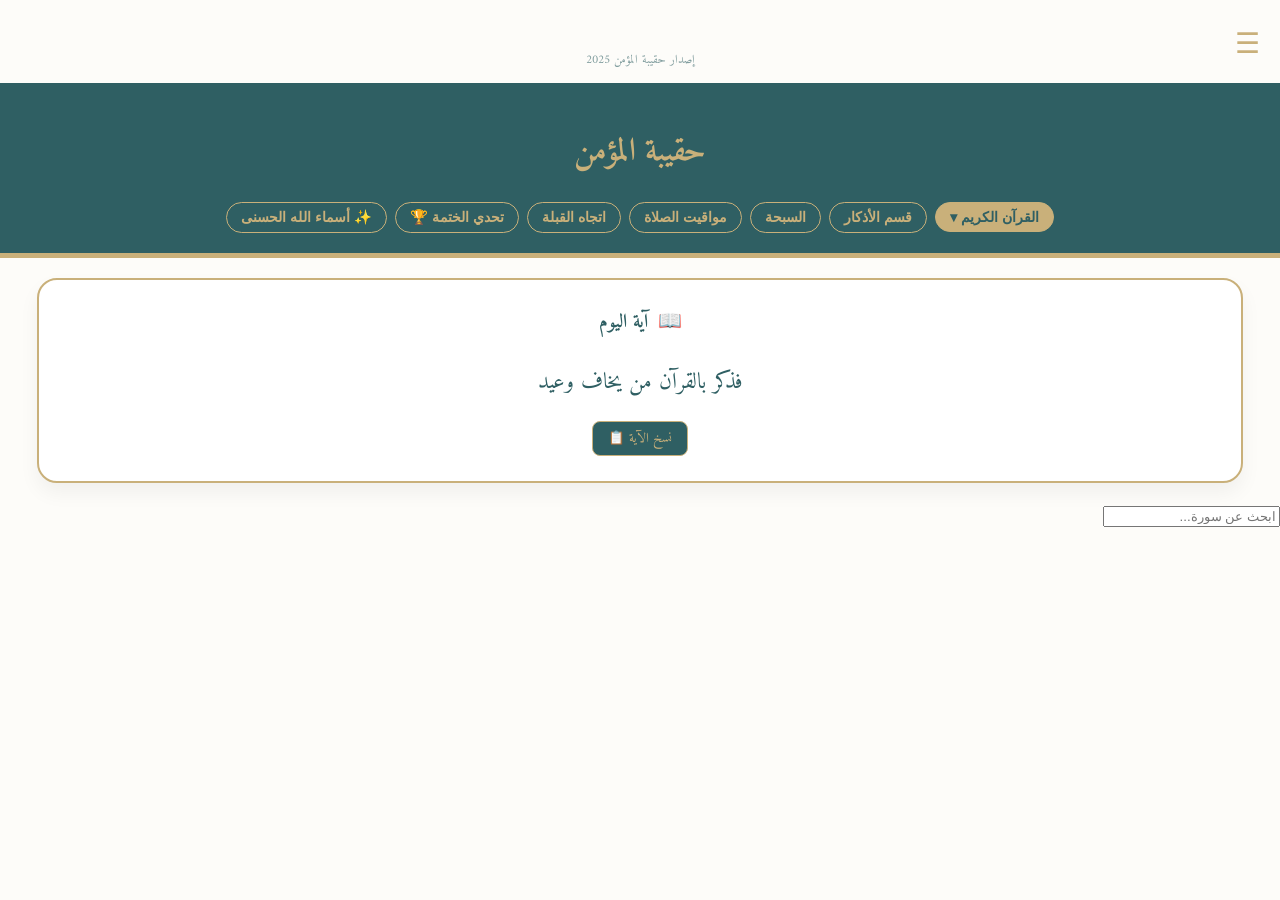
==== index.html @ 62f0eef5 "Update index.html" ====
<!DOCTYPE html>
<html lang="ar" dir="rtl">
<head>
    <meta charset="UTF-8">
    <meta name="viewport" content="width=device-width, initial-scale=1.0">
    <title>حقيبة المؤمن - الإصدار الهيبة</title>
    <link href="https://fonts.googleapis.com/css2?family=Amiri:wght@400;700&display=swap" rel="stylesheet">
    <link rel="stylesheet" href="style.css">
</head>
<body>

<div id="sideMenu" class="side-menu">
    <button class="close-btn" onclick="toggleMenu()">×</button>
    <h3 style="text-align:center;color:var(--gold);">الإعدادات</h3>
    <hr style="border:0.5px solid rgba(201,176,122,0.3);">

    <div class="menu-item">
        <span>الوضع المظلم</span>
        <button id="darkModeBtn" class="menu-tool-btn" onclick="toggleDarkMode()">🌙</button>
    </div>

    <div class="menu-item">
        <span>أصوات التنبيه</span>
        <button id="muteBtn" class="menu-tool-btn" onclick="toggleMute()">🔊</button>
    </div>

    <div class="menu-item">
        <span>حجم الخط</span>
        <div class="font-controls">
            <button class="menu-tool-btn" onclick="changeFontSize(2)">A+</button>
            <button class="menu-tool-btn" onclick="changeFontSize(-2)">A-</button>
        </div>
    <div class="menu-item">
    <span>تحديث الموقع</span>
    <button class="menu-tool-btn" onclick="getQibla()">📍</button>
</div>

<div class="menu-item">
    <span>تنبيهات الأذان</span>
    <button id="notifBtn" class="menu-tool-btn" onclick="requestNotificationPermission()">🔔</button>
</div>

</div>

    </div>

    <p style="font-size:12px;text-align:center;margin-top:50px;opacity:0.6;">
        إصدار حقيبة المؤمن 2025
    </p>
</div>

<header>
    <div class="menu-icon" onclick="toggleMenu()">☰</div>
    <h1>حقيبة المؤمن</h1>
    
    <div class="main-nav">
<div class="quran-menu-wrapper">
    <button id="quranTab" class="active dropbtn" onclick="toggleQuranDropdown(event)">القرآن الكريم ▾</button>
    <div id="quranDropdown" class="dropdown-content">
        <a href="javascript:void(0)" onclick="selectQuranOption('quran')">المصحف كاملاً</a>
        <a href="javascript:void(0)" onclick="selectQuranOption('topics')">الفهرس الموضوعي</a>
    </div>
</div>

        <button id="azkarTab" onclick="switchMainTab('azkar')">قسم الأذكار</button>
        <button id="sebhaTab" onclick="switchMainTab('sebha')">السبحة</button>
        <button id="prayerTab" onclick="switchMainTab('prayer')">مواقيت الصلاة</button>
<button id="qiblaTab" onclick="switchMainTab('qibla')">اتجاه القبلة</button>
<button id="khatmaTab" onclick="switchMainTab('khatma')">تحدي الختمة 🏆</button>
<button id="namesTab" onclick="switchMainTab('names')">✨ أسماء الله الحسنى</button>

    </div>
</header>

<div class="container">

<!-- ================= القرآن ================= -->
<div id="quran-section">
    
    <div id="full-quran-view">
        <div id="daily-content" class="daily-card">
            <div class="daily-header">
                <span class="daily-icon">📖</span>
                <span class="daily-title">آية اليوم</span>
            </div>
            <p id="daily-text" class="daily-text">جاري تحميل الآية...</p>
            <small id="daily-ref" class="daily-ref"></small>
            <button onclick="copyDailyAyah()" class="copy-btn">نسخ الآية 📋</button>
        </div>

        <div class="search-box">
            <input type="text" id="searchInput" placeholder="ابحث عن سورة..." onkeyup="filterSurahs()">
        </div>
        <div class="surah-grid" id="surahList"></div>
    </div>

    <div id="quran-view" style="display:none;">
        <div style="text-align:center;margin:10px;">
            <button class="modern-back-btn" onclick="showMain()">🏠 العودة للقائمة</button>
        </div>

        <div class="player-container modern-style">
            <h2 id="current-surah-title"></h2>

            <div class="reciter-section">
                <select id="reciterSelect" onchange="updateAudioSource()">
                    <option value="afs">🎙️ مشاري العفاسي</option>
                    <option value="minsh">🎙️ محمد صديق المنشاوي</option>
                    <option value="basit">🎙️ عبد الباسط عبد الصمد</option>
                    <option value="husr">🎙️ محمود خليل الحصري</option>
                    <option value="maher">🎙️ ماهر المعيقلي</option>
                    <option value="qtm">🎙️ ناصر القطامي</option>
                    <option value="yasser">🎙️ ياسر الدوسري</option>
                </select>
            </div>

            <div class="modern-player-layout">
                <button id="playBtn" class="play-btn-small" onclick="toggleAudio()">▷</button>
                <div class="progress-wrapper">
                    <span id="currentTime">0:00</span>
                    <input type="range" id="seekSlider" value="0" max="100" oninput="seekAudio()">
                    <span id="durationTime">0:00</span>
                </div>
            </div>

            <audio id="audioPlayer"></audio>
        </div>

        <div class="ayah-text" id="ayahsContainer"></div>
    </div>

    <div id="topics-view" style="display:none; padding:10px;">
        <h3 style="color:var(--gold); text-align:center; margin-bottom:20px; font-size: 1.5rem;">الفهرس الموضوعي الجامع</h3>
        <div class="surah-grid">
            <div class="surah-card" onclick="showTopicSurahs('قصص الأنبياء', [11, 12, 14, 18, 19, 20, 21, 28])">📜 قصص الأنبياء</div>
            <div class="surah-card" onclick="showTopicSurahs('أهوال القيامة', [75, 78, 81, 82, 84, 99, 101])">🌋 أهوال القيامة</div>
            <div class="surah-card" onclick="showTopicSurahs('العبادات والأحكام', [2, 4, 5, 9, 22, 24, 62])">🕋 العبادات والأحكام</div>
            <div class="surah-card" onclick="showTopicSurahs('الرقية والشفاء', [1, 112, 113, 114, 17, 10])">🛡️ الرقية والشفاء</div>
            <div class="surah-card" onclick="showTopicSurahs('الأخلاق والآداب', [31, 49, 103, 104, 107, 68])">❤️ الأخلاق والآداب</div>
            <div class="surah-card" onclick="showTopicSurahs('عظمة الخالق', [13, 16, 27, 30, 35, 41, 55])">🌌 عظمة الخالق</div>
            <div class="surah-card" onclick="showTopicSurahs('الجنة ونعيمها', [55, 56, 76, 88, 39, 43])">🌳 الجنة ونعيمها</div>
            <div class="surah-card" onclick="showTopicSurahs('الصبر والابتلاء', [2, 3, 90, 93, 94, 103])">💎 الصبر والابتلاء</div>
            <div class="surah-card" onclick="showTopicSurahs('التوحيد والعقيدة', [1, 112, 109, 2, 3, 59])">☝️ التوحيد والعقيدة</div>
            <div class="surah-card" onclick="showTopicSurahs('المسبحات', [57, 59, 61, 62, 64])">✨ المسبحات</div>
        </div>
        <button onclick="selectQuranOption('quran')" style="margin: 30px auto; display: block; background:var(--gold); color:var(--dark-teal); border:none; padding:12px 25px; border-radius:12px; cursor:pointer; font-family:'Amiri', serif; font-weight:bold;">العودة للمصحف الكامل</button>
    </div>

</div>

<!-- ================= الأذكار ================= -->
<div id="azkar-section" style="display:none;">
    <div class="azkar-categories" id="azkarCats">
        <div class="category-card" onclick="loadAzkar('morning')">☀️ أذكار الصباح</div>
        <div class="category-card" onclick="loadAzkar('evening')">🌙 أذكار المساء</div>
        <div class="category-card" onclick="loadAzkar('sleep')">🛌 أذكار النوم</div>
        <div class="category-card" onclick="loadAzkar('afterPrayer')">📿 بعد الصلاة</div>
        <div class="category-card" onclick="loadAzkar('generalDuas')">🤲 أدعية نبوية</div>
    </div>

    <div id="azkar-content" style="display:none;">
        <div class="top-controls">
            <button class="modern-back-btn" onclick="backToAzkarCats()">↩ العودة</button>
            <button class="modern-reset-soft" onclick="resetAzkarProgress()">تصفير</button>
        </div>

        <h2 id="azkar-title" style="text-align:center;color:var(--gold);"></h2>
        <div id="azkarList"></div>
    </div>
</div>
<!-- ================= السبحة ================= -->
<div id="sebha-section" style="display:none;">
    <div class="goal-setting">
        الهدف اليومي:
        <input type="number" id="sebhaGoal" value="100" min="1" onchange="updateGoal()">
    </div>

    <div class="progress-container">
        <div id="sebhaBar" class="progress-bar"></div>
    </div>

    <div class="sebha-circle" onclick="incrementSebha()">
        <span id="sebhaCounter">0</span>
        <small id="sebhaStatus">اضغط للتسبيح</small>
    </div>

    <button class="modern-reset-soft" onclick="resetSebha()">تصفير العداد</button>

    <div class="timer-wrapper">
        <span>التصفير التلقائي:</span>
        <div id="countdown-timer" class="modern-timer">00:00:00</div>
    </div>
</div>
<div id="prayer-section" style="display:none; text-align:center;">
    <div class="prayer-hero-card">
        <h3 id="next-prayer-name">جاري تحديد موقعك...</h3>
        <div id="next-prayer-timer" class="big-timer">00:00:00</div>
    </div>

    <div class="prayer-detailed-grid">
        <div class="p-card"><span>الفجر</span><b id="fajr-time">--:--</b></div>
        <div class="p-card"><span>الظهر</span><b id="dhuhr-time">--:--</b></div>
        <div class="p-card"><span>العصر</span><b id="asr-time">--:--</b></div>
        <div class="p-card"><span>المغرب</span><b id="maghrib-time">--:--</b></div>
        <div class="p-card"><span>العشاء</span><b id="isha-time">--:--</b></div>
    </div>
</div>
<div id="qibla-section" style="display:none; text-align:center;">
    <div class="qibla-container">
        <h3>اتجاه القبلة</h3>
        
        <button id="enable-compass-btn" onclick="askCompassPermission()" style="background:var(--gold); color:var(--dark-teal); border:none; padding:10px 20px; border-radius:12px; font-weight:bold; margin-bottom:15px; cursor:pointer; font-family:'Amiri', serif;">
            تشغيل البوصلة الحية 🧭
        </button>

        <div class="compass" style="position: relative;">
            <div class="compass-arrow" id="compass-pointer"></div>
            <div class="kaaba-icon">🕋</div>
        </div>
        <div class="qibla-degrees"><span id="qibla-deg">--</span>°</div>
        <p id="qibla-status" style="margin-top:10px; font-size:14px;">اضغط الزر لتفعيل الحركة</p>
    </div>
</div>
<div id="khatma-section" style="display:none; text-align:center; padding:20px;">
    
    <div class="daily-card shadow-lg" style="background: white; border-radius: 15px; padding: 20px; max-width: 800px; margin: auto; border: 1px solid #eee;">
        <h2 style="color:var(--gold);">🏆 تحدي الختمة (30 يوم)</h2>
        
        <div class="progress-container" style="height: 20px; background:#eee; border-radius:10px; overflow:hidden; margin-top:10px;">
            <div id="totalKhatmaBar" style="background: linear-gradient(90deg, #d4af37, #f1c40f); width: 0%; height:100%; transition: 0.5s;"></div>
        </div>
        <small id="total-percent-text" style="color:var(--dark-teal); font-weight:bold; display:block; margin-top:5px;">التقدم الكلي: 0%</small>

        <hr style="margin:20px 0; opacity: 0.1;">

        <div id="khatma-content-area">
            
            <div id="start-khatma-view" style="display:none;">
                <h3 style="color:var(--dark-teal);">مرحباً بك في تحدي الختمة</h3>
                <p>اضغط أدناه لبدء رحلة الختمة وتسجيل تاريخ اليوم</p>
                <button class="modern-back-btn" style="background:var(--gold); color:white; padding:15px 40px; border-radius:30px; border:none; cursor:pointer; font-weight:bold; margin-top:10px;" onclick="initializeKhatma()">🚀 ابدأ التحدي الآن</button>
            </div>

            <div id="active-khatma-view" style="display:none;">
                <h3 id="daily-task-title" style="color:var(--dark-teal);">ورد اليوم (الجزء 1)</h3>
                <p id="khatma-start-date" style="font-size:0.9rem; color:#666;"></p>
                <div id="khatma-timer" style="background:#fef9e7; color:#d4af37; padding:10px; border-radius:10px; margin:15px 0; font-weight:bold; border:1px solid #f1c40f;">
                    ⏳ متبقي على نهاية اليوم: <span id="time-left">--:--</span>
                </div>
                <button class="modern-back-btn" style="background:var(--dark-teal); color:var(--gold); padding:15px 40px; border-radius:30px; cursor:pointer; border:none;" onclick="startKhatmaReading()">📖 تابع القراءة الآن</button>
                <br>
                <button onclick="resetKhatma()" style="background:none; border:none; color:#e74c3c; cursor:pointer; margin-top:15px; font-size:0.8rem; text-decoration:underline;">إعادة ضبط التحدي</button>
            </div>

            <div id="khatma-reading-area" style="display:none; margin-top:20px;">
                <div class="progress-container" style="height: 8px; background:#ddd; border-radius:4px; margin-bottom:10px;">
                    <div id="juzInnerBar" style="background: var(--dark-teal); width: 0%; height:100%; transition: 0.3s;"></div>
                </div>
                <div id="khatma-ayahs-display" style="background:#f9f9f9; padding:20px; border-radius:15px; font-size:1.6rem; line-height:2.8; text-align:right; border:1px solid #ddd; max-height:450px; overflow-y:auto; direction:rtl;">
                    </div>
                <div style="margin-top:15px;">
                    <button onclick="markFullJuzDone()" style="background:#27ae60; color:white; border:none; padding:10px 20px; border-radius:5px; cursor:pointer;">✅ ختمت الجزء</button>
                    <button onclick="closeKhatmaReading()" style="background:#95a5a6; color:white; border:none; padding:10px 20px; border-radius:5px; margin-right:5px; cursor:pointer;">إغلاق</button>
                </div>
            </div>

        </div>
    </div>
</div>

</div>
<div id="names-section" style="display:none; padding:20px; text-align:center;">
    <div class="section-header">
        <h2 style="color:var(--gold);">✨ أسماء الله الحسنى ✨</h2>
        <p style="color:var(--dark-teal);">وَلِلَّهِ الْأَسْمَاءُ الْحُسْنَىٰ فَادْعُوهُ بِهَا</p>
    </div>
    
    <div id="names-grid" style="display: grid; grid-template-columns: repeat(auto-fill, minmax(100px, 1fr)); gap: 15px; margin-top: 20px;">
        </div>

    <div id="name-details-modal" style="display:none; position:fixed; top:0; left:0; width:100%; height:100%; background:rgba(0,0,0,0.8); z-index:1000; justify-content:center; align-items:center; padding:20px;">
        <div style="background:white; border-radius:20px; padding:30px; max-width:500px; width:100%; position:relative; text-align:right; border:3px solid var(--gold);">
            <button onclick="closeNameDetails()" style="position:absolute; top:10px; left:10px; border:none; background:none; font-size:25px; cursor:pointer;">✖</button>
            <h1 id="modal-name-title" style="color:var(--gold); text-align:center; font-size:3rem; margin-bottom:10px;"></h1>
            <hr>
            <div style="margin-top:20px;">
                <h4 style="color:var(--dark-teal);">📖 المعنى والتفسير:</h4>
                <p id="modal-name-desc" style="line-height:1.6; font-size:1.1rem;"></p>
                <br>
                <h4 style="color:var(--dark-teal);">🔢 عدد المرات في القرآن:</h4>
                <p id="modal-name-count" style="font-weight:bold;"></p>
            </div>
        </div>
    </div>
</div>


</div>

<audio id="notificationSound" src="https://www.soundjay.com/buttons/sounds/button-37a.mp3"></audio>
<script src="script.js"></script>
<audio id="azanSound" src="https://www.islamcan.com/common/makkah.mp3" preload="auto"></audio>

</body>
</html>
---- style.css ----
:root {
    --dark-teal: #2F5F63;
    --gold: #C9B07A;
    --bg: #fdfcf9;
    --black: #000000;
    --success: #28a745;
}

body { font-family: 'Amiri', serif; background: var(--bg); color: var(--dark-teal); margin: 0; direction: rtl; transition: 0.4s; }

/* القائمة الجانبية */
.side-menu { position: fixed; top: 0; left: -320px; width: 260px; height: 100%; background: var(--dark-teal); color: var(--gold); z-index: 2000; transition: all 0.4s ease-in-out; padding: 25px; visibility: hidden; }
.side-menu.open { left: 0; visibility: visible; box-shadow: 5px 0 15px rgba(0,0,0,0.5); }
.menu-icon { position: absolute; right: 20px; top: 22px; font-size: 28px; cursor: pointer; color: var(--gold); z-index: 1001; }
.close-btn { background: none; border: none; color: white; font-size: 35px; cursor: pointer; }
.menu-item { display: flex; justify-content: space-between; align-items: center; margin: 30px 0; }
.menu-tool-btn { background: var(--gold); border: none; padding: 10px 15px; border-radius: 10px; cursor: pointer; font-weight: bold; color: var(--dark-teal); }

/* الهيدر */
header { background: var(--dark-teal); color: var(--gold); padding: 20px 10px; text-align: center; border-bottom: 5px solid var(--gold); }
.main-nav { display: flex; justify-content: center; gap: 8px; margin-top: 15px; }
.main-nav button { background: transparent; border: 1.5px solid var(--gold); color: var(--gold); padding: 6px 14px; border-radius: 20px; cursor: pointer; font-weight: bold; font-size: 0.9rem; }
.main-nav button.active { background: var(--gold); color: var(--dark-teal); }

/* شبكة السور */
.surah-grid, .azkar-categories { 
    display: grid; 
    grid-template-columns: repeat(2, 1fr); 
    gap: 12px; 
    margin-top: 15px; 
    padding: 10px; 
}
.surah-card, .category-card { background: white; padding: 15px 10px; border-right: 4px solid var(--gold); border-radius: 8px; text-align: center; cursor: pointer; font-weight: bold; font-size: 0.95rem; box-shadow: 0 2px 6px rgba(0,0,0,0.05); display: flex; align-items: center; justify-content: center; min-height: 55px; }

/* المشغل الصوتي */
.player-container.modern-style { background: white; padding: 15px 20px; border-radius: 15px; margin: 10px; text-align: center; border: 1px solid rgba(201, 176, 122, 0.2); }
.play-btn-small { width: 55px; height: 55px; border-radius: 50%; background: var(--dark-teal); color: var(--gold); border: 2px solid var(--gold); font-size: 1.4rem; cursor: pointer; }
#reciterSelect { padding: 5px; border-radius: 10px; border: 1px solid var(--gold); background: var(--bg); color: var(--dark-teal); font-family: 'Amiri'; margin-bottom: 10px; width: 100%; }
#seekSlider { width: 100%; accent-color: var(--dark-teal); height: 4px; }

/* الآيات */
.ayah-text { background: white; padding: 25px; border-radius: 12px; font-size: 1.7rem; line-height: 2.3; text-align: center; margin: 10px; border: 1px solid rgba(201, 176, 122, 0.1); }

/* الأذكار */
.zekr-card { background: white; padding: 15px; border-right: 6px solid var(--gold); border-radius: 10px; margin: 10px; cursor: pointer; transition: 0.5s; }
.zekr-card.completed { border-right-color: var(--success) !important; background-color: rgba(40, 167, 69, 0.05) !important; }
.zekr-card.completed .zekr-counter { background-color: var(--success) !important; color: white !important; }
.zekr-text { font-size: 1.4rem; line-height: 2; text-align: center; margin-bottom: 10px; }
.zekr-counter { background: var(--dark-teal); color: var(--gold); padding: 4px 15px; border-radius: 15px; font-size: 0.9rem; }

/* السبحة المحدثة */
.goal-setting { text-align: center; margin: 15px 0; font-weight: bold; }
#sebhaGoal { width: 60px; padding: 5px; border: 1px solid var(--gold); border-radius: 5px; text-align: center; background: white; color: var(--dark-teal); }

.progress-container { width: 80%; background: #eee; height: 10px; border-radius: 10px; margin: 10px auto; overflow: hidden; }
.progress-bar { width: 0%; height: 100%; background: var(--gold); transition: 0.3s; }

.sebha-circle { width: 180px; height: 180px; border-radius: 50%; background: var(--dark-teal); color: var(--gold); display: flex; flex-direction: column; justify-content: center; align-items: center; margin: 20px auto; border: 8px solid var(--gold); cursor: pointer; transition: 0.2s; }
.sebha-circle:active { transform: scale(0.95); }
.sebha-circle.goal-reached { border-color: var(--success); box-shadow: 0 0 20px var(--success); }

.modern-reset-btn { display: block; margin: 10px auto; background: #e74c3c; color: white; border: none; padding: 8px 20px; border-radius: 20px; cursor: pointer; font-weight: bold; }

.modern-timer { font-family: sans-serif; font-weight: bold; color: var(--gold); background: var(--dark-teal); padding: 5px 15px; border-radius: 10px; display: inline-block; }

/* الوضع الداكن */
body.dark-mode { background: var(--black) !important; color: white !important; }
body.dark-mode .surah-card, body.dark-mode .category-card, body.dark-mode .player-container, body.dark-mode .ayah-text, body.dark-mode .zekr-card { background: #111 !important; border-color: var(--gold); color: white !important; }
/* زر العودة */
.modern-back-btn {
    background: transparent;
    color: var(--gold);
    border: 2px solid var(--gold);
    padding: 7px 20px;
    border-radius: 25px;
    font-family: 'Amiri';
    font-weight: bold;
    cursor: pointer;
    transition: 0.3s ease;
}

.modern-back-btn:hover {
    background: var(--gold);
    color: var(--dark-teal);
}

/* زر التصفير */
.modern-reset-soft {
    background: rgba(201,176,122,0.15);
    color: var(--dark-teal);
    border: 1.5px solid var(--gold);
    padding: 7px 20px;
    border-radius: 20px;
    font-family: 'Amiri';
    font-weight: bold;
    cursor: pointer;
    transition: 0.3s ease;
}

.modern-reset-soft:hover {
    background: var(--gold);
    color: var(--dark-teal);
}

/* الوضع الداكن */
body.dark-mode .modern-back-btn,
body.dark-mode .modern-reset-soft {
    color: var(--gold);
    border-color: var(--gold);
}
.modern-back-btn {
    direction: ltr;
    display: inline-flex;
    align-items: center;
    gap: 6px;
}
.prayer-hero-card {
    background: var(--dark-teal);
    color: var(--gold);
    padding: 25px;
    border-radius: 20px;
    margin: 20px 0;
    border: 2px solid var(--gold);
}
.big-timer { font-size: 3rem; font-weight: bold; font-family: sans-serif; }
.prayer-detailed-grid {
    display: grid;
    grid-template-columns: repeat(auto-fit, minmax(110px, 1fr));
    gap: 15px;
}
.p-card {
    background: white;
    padding: 15px;
    border-radius: 12px;
    border-bottom: 4px solid var(--gold);
    box-shadow: 0 4px 6px rgba(0,0,0,0.05);
}
.p-card span { display: block; font-size: 0.85rem; color: #777; font-weight: bold; }
.p-card b { font-size: 1.2rem; color: var(--dark-teal); }

/* دعم الوضع المظلم */
body.dark-mode .p-card { background: #1a1a1a; }
body.dark-mode .p-card b { color: white; }

/* استبدل من سطر 158 إلى آخر الملف بهذا الكود */

.qibla-container {
    background: radial-gradient(circle, var(--dark-teal), #052e2e);
    color: var(--gold);
    padding: 30px 20px;
    border-radius: 20px;
    border: 3px solid var(--gold);
    margin: 20px auto;
    max-width: 320px;
}

.compass {
    position: relative;
    width: 200px;
    height: 200px;
    border: 6px solid var(--gold);
    border-radius: 50%;
    margin: 20px auto;
    background: rgba(255, 255, 255, 0.05);
    display: flex;
    align-items: center;
    justify-content: center;
}

/* هذا هو السهم الذي سيتحرك برمجياً */
.compass-arrow {
    position: absolute;
    top: 50%;
    left: 50%;
    width: 6px;
    height: 85px;
    background: var(--gold);
    /* نقطة الارتكاز: أسفل السهم يكون في مركز الدائرة */
    transform-origin: bottom center; 
    transform: translate(-50%, -100%) rotate(0deg);
    transition: transform 0.2s cubic-bezier(0.1, 0.5, 0.1, 1);
    border-radius: 5px;
    z-index: 5;
}

/* رأس السهم (المثلث) */
.compass-arrow::after {
    content: '';
    position: absolute;
    top: -15px;
    left: -7px;
    border-left: 10px solid transparent;
    border-right: 10px solid transparent;
    border-bottom: 20px solid var(--gold);
}

/* النقطة المركزية في البوصلة */
.compass::after {
    content: '';
    position: absolute;
    width: 12px;
    height: 12px;
    background: var(--gold);
    border-radius: 50%;
    z-index: 6;
}

.kaaba-icon {
    position: absolute;
    top: 5px;
    left: 50%;
    transform: translateX(-50%);
    font-size: 24px;
    z-index: 2;
}

.qibla-degrees {
    font-size: 2rem;
    font-weight: bold;
    margin-top: 10px;
}

/* تأثير النبض لزر التفعيل ليجذب الانتباه */
#enable-compass-btn {
    animation: pulse 2s infinite;
    font-family: 'Amiri', serif;
}

@keyframes pulse {
    0% { transform: scale(1); box-shadow: 0 0 0 0 rgba(201, 176, 122, 0.4); }
    70% { transform: scale(1.05); box-shadow: 0 0 0 10px rgba(201, 176, 122, 0); }
    100% { transform: scale(1); box-shadow: 0 0 0 0 rgba(201, 176, 122, 0); }
}
.daily-card {
    background: white;
    padding: 25px;
    border-radius: 20px;
    margin: 20px auto;
    max-width: 90%;
    border: 2px solid var(--gold);
    box-shadow: 0 10px 20px rgba(0,0,0,0.05);
    text-align: center;
    transition: 0.3s;
}
.daily-header {
    display: flex;
    align-items: center;
    justify-content: center;
    gap: 10px;
    margin-bottom: 15px;
    color: var(--dark-teal);
    font-weight: bold;
    font-size: 1.2rem;
}
.daily-text {
    font-size: 1.4rem;
    line-height: 2;
    color: var(--dark-teal);
    margin-bottom: 15px;
    font-family: 'Amiri', serif;
}
.daily-ref {
    display: block;
    color: var(--gold);
    font-weight: bold;
    margin-bottom: 15px;
}
.copy-btn {
    background: var(--dark-teal);
    color: var(--gold);
    border: 1px solid var(--gold);
    padding: 5px 15px;
    border-radius: 8px;
    cursor: pointer;
    font-family: 'Amiri', serif;
}
/* دعم الوضع المظلم */
body.dark-mode .daily-card {
    background: #1a1a1a;
    border-color: var(--gold);
}
body.dark-mode .daily-text {
    color: #e0e0e0;
}
/* تنسيق زر تنبيهات الأذان */
#notifBtn {
    transition: all 0.3s ease;
    cursor: pointer;
}
#notifBtn.enabled {
    background: var(--gold);
    color: var(--dark-teal);
    box-shadow: 0 0 10px var(--gold);
}
/* تنسيق الزر المنسدل */
.quran-menu-wrapper {
    position: relative;
    display: inline-block;
}

.dropdown-content {
    display: none;
    position: absolute;
    background-color: white;
    min-width: 160px;
    box-shadow: 0px 8px 16px rgba(0,0,0,0.2);
    z-index: 1000;
    border-radius: 12px;
    top: 100%;
    right: 0;
    overflow: hidden;
}

.dropdown-content a {
    color: var(--dark-teal);
    padding: 12px 16px;
    text-decoration: none;
    display: block;
    text-align: right;
    font-size: 14px;
    border-bottom: 1px solid #eee;
    transition: 0.3s;
}

.dropdown-content a:hover {
    background-color: #f9f4e8;
    color: var(--gold);
}

.show-dropdown {
    display: block !important;
}
.modern-back-btn {
    background: var(--gold);
    color: var(--dark-teal);
    border: none;
    padding: 10px 20px;
    border-radius: 20px;
    font-family: 'Amiri', serif;
    font-weight: bold;
    cursor: pointer;
    box-shadow: 0 4px 15px rgba(201, 176, 122, 0.2);
    transition: 0.3s;
}

.modern-back-btn:hover {
    transform: translateY(-2px);
    box-shadow: 0 6px 20px rgba(201, 176, 122, 0.4);
}
/* دعم الوضع المظلم لقسم الختمة */
body.dark-mode .daily-card {
    background-color: #1a1a1a !important; /* لون خلفية الكارد */
    color: #ffffff !important;
}

body.dark-mode #khatma-ayahs-display {
    background-color: #262626 !important; /* لون خلفية منطقة الآيات */
    color: #e0e0e0 !important;
    border-color: var(--gold) !important;
}

body.dark-mode .ayah-mark {
    border-color: #444 !important;
}

body.dark-mode #juz-progress-text, 
body.dark-mode #total-percent-text {
    color: #b0b0b0 !important;
}
body.dark-mode .name-card {
    background-color: #1a1a1a !important;
    border-color: var(--gold) !important;
}
body.dark-mode .name-card h2 {
    color: var(--gold) !important;
}
body.dark-mode #name-details-modal div {
    background-color: #262626 !important;
    color: white !important;
}
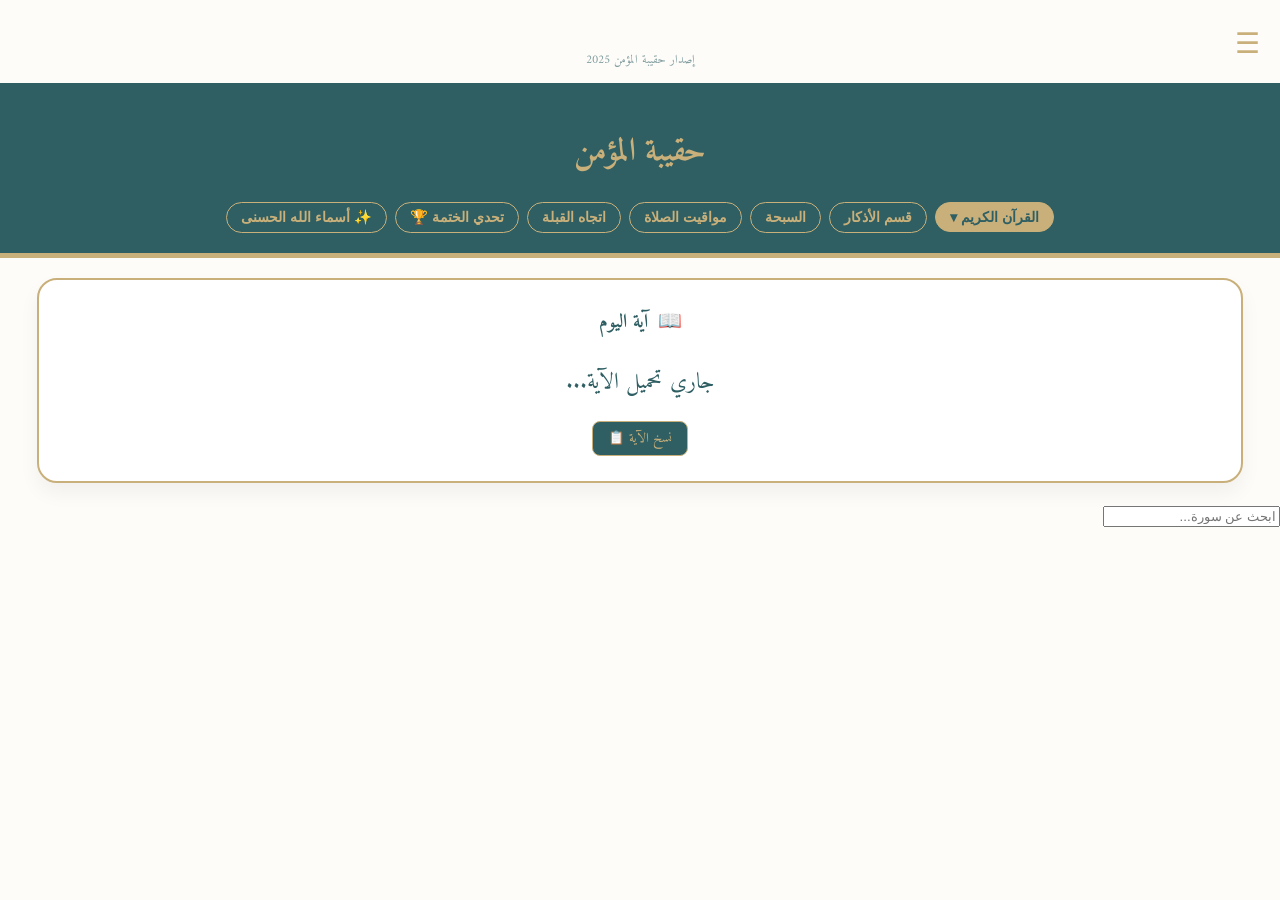
==== commit ad707b3b: "Update index.html" ====
--- a/index.html
+++ b/index.html
@@ -121,7 +121,6 @@
                     <input type="range" id="seekSlider" value="0" max="100" oninput="seekAudio()">
                     <span id="durationTime">0:00</span>
                 </div>
-            </div>
 
             <audio id="audioPlayer"></audio>
         </div>
@@ -146,8 +145,6 @@
         <button onclick="selectQuranOption('quran')" style="margin: 30px auto; display: block; background:var(--gold); color:var(--dark-teal); border:none; padding:12px 25px; border-radius:12px; cursor:pointer; font-family:'Amiri', serif; font-weight:bold;">العودة للمصحف الكامل</button>
     </div>
 
-</div>
-
 <!-- ================= الأذكار ================= -->
 <div id="azkar-section" style="display:none;">
     <div class="azkar-categories" id="azkarCats">
@@ -167,7 +164,6 @@
         <h2 id="azkar-title" style="text-align:center;color:var(--gold);"></h2>
         <div id="azkarList"></div>
     </div>
-</div>
 <!-- ================= السبحة ================= -->
 <div id="sebha-section" style="display:none;">
     <div class="goal-setting">
@@ -203,7 +199,6 @@
         <div class="p-card"><span>العصر</span><b id="asr-time">--:--</b></div>
         <div class="p-card"><span>المغرب</span><b id="maghrib-time">--:--</b></div>
         <div class="p-card"><span>العشاء</span><b id="isha-time">--:--</b></div>
-    </div>
 </div>
 <div id="qibla-section" style="display:none; text-align:center;">
     <div class="qibla-container">
@@ -222,7 +217,6 @@
     </div>
 </div>
 <div id="khatma-section" style="display:none; text-align:center; padding:20px;">
-    
     <div class="daily-card shadow-lg" style="background: white; border-radius: 15px; padding: 20px; max-width: 800px; margin: auto; border: 1px solid #eee;">
         <h2 style="color:var(--gold);">🏆 تحدي الختمة (30 يوم)</h2>
         
@@ -234,7 +228,6 @@
         <hr style="margin:20px 0; opacity: 0.1;">
 
         <div id="khatma-content-area">
-            
             <div id="start-khatma-view" style="display:none;">
                 <h3 style="color:var(--dark-teal);">مرحباً بك في تحدي الختمة</h3>
                 <p>اضغط أدناه لبدء رحلة الختمة وتسجيل تاريخ اليوم</p>
@@ -256,44 +249,34 @@
                 <div class="progress-container" style="height: 8px; background:#ddd; border-radius:4px; margin-bottom:10px;">
                     <div id="juzInnerBar" style="background: var(--dark-teal); width: 0%; height:100%; transition: 0.3s;"></div>
                 </div>
-                <div id="khatma-ayahs-display" style="background:#f9f9f9; padding:20px; border-radius:15px; font-size:1.6rem; line-height:2.8; text-align:right; border:1px solid #ddd; max-height:450px; overflow-y:auto; direction:rtl;">
-                    </div>
+                <div id="khatma-ayahs-display" style="background:#f9f9f9; padding:20px; border-radius:15px; font-size:1.6rem; line-height:2.8; text-align:right; border:1px solid #ddd; max-height:450px; overflow-y:auto; direction:rtl;"></div>
                 <div style="margin-top:15px;">
                     <button onclick="markFullJuzDone()" style="background:#27ae60; color:white; border:none; padding:10px 20px; border-radius:5px; cursor:pointer;">✅ ختمت الجزء</button>
                     <button onclick="closeKhatmaReading()" style="background:#95a5a6; color:white; border:none; padding:10px 20px; border-radius:5px; margin-right:5px; cursor:pointer;">إغلاق</button>
                 </div>
             </div>
-
-        </div>
-    </div>
-</div>
-
-</div>
+        </div>
+    </div>
+</div>
+
 <div id="names-section" style="display:none; padding:20px; text-align:center;">
-    <div class="section-header">
-        <h2 style="color:var(--gold);">✨ أسماء الله الحسنى ✨</h2>
-        <p style="color:var(--dark-teal);">وَلِلَّهِ الْأَسْمَاءُ الْحُسْنَىٰ فَادْعُوهُ بِهَا</p>
-    </div>
+    <h2 style="color:var(--gold);">✨ أسماء الله الحسنى ✨</h2>
+    <div id="names-grid" style="display: grid; grid-template-columns: repeat(auto-fill, minmax(100px, 1fr)); gap: 15px; margin-top: 20px;"></div>
     
-    <div id="names-grid" style="display: grid; grid-template-columns: repeat(auto-fill, minmax(100px, 1fr)); gap: 15px; margin-top: 20px;">
-        </div>
-
     <div id="name-details-modal" style="display:none; position:fixed; top:0; left:0; width:100%; height:100%; background:rgba(0,0,0,0.8); z-index:1000; justify-content:center; align-items:center; padding:20px;">
         <div style="background:white; border-radius:20px; padding:30px; max-width:500px; width:100%; position:relative; text-align:right; border:3px solid var(--gold);">
             <button onclick="closeNameDetails()" style="position:absolute; top:10px; left:10px; border:none; background:none; font-size:25px; cursor:pointer;">✖</button>
             <h1 id="modal-name-title" style="color:var(--gold); text-align:center; font-size:3rem; margin-bottom:10px;"></h1>
             <hr>
-            <div style="margin-top:20px;">
-                <h4 style="color:var(--dark-teal);">📖 المعنى والتفسير:</h4>
-                <p id="modal-name-desc" style="line-height:1.6; font-size:1.1rem;"></p>
-                <br>
-                <h4 style="color:var(--dark-teal);">🔢 عدد المرات في القرآن:</h4>
-                <p id="modal-name-count" style="font-weight:bold;"></p>
-            </div>
-        </div>
-    </div>
-</div>
-
+            <p id="modal-name-desc" style="line-height:1.6; font-size:1.1rem; margin-top:20px;"></p>
+            <p id="modal-name-count" style="font-weight:bold; color:var(--dark-teal); margin-top:10px;"></p>
+        </div>
+    </div>
+</div>
+
+</div> ```
+
+**الآن، عدّل ملف الـ HTML لديك بناءً على هذا الترتيب. إذا انتهيت، أرسل لي ملف الـ `script.js` لنقوم بتنظيفه وفحصه بدقة خطوة بخطوة.** هل قمت بالتعديل؟
 
 </div>
 
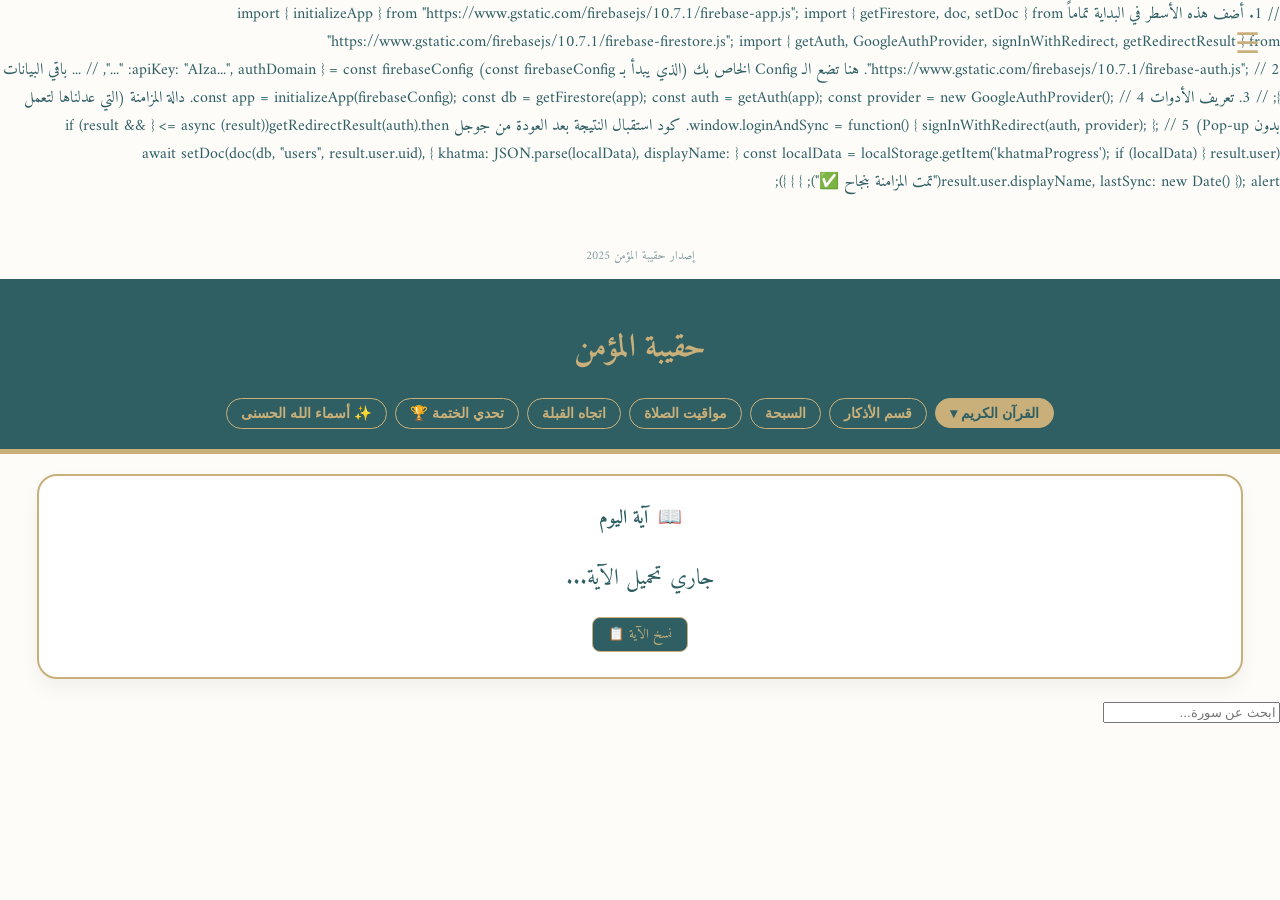
==== commit 3d63a9df: "Update index.html" ====
--- a/index.html
+++ b/index.html
@@ -1,4 +1,43 @@
 <!DOCTYPE html>
+  // 1. أضف هذه الأسطر في البداية تماماً
+  import { initializeApp } from "https://www.gstatic.com/firebasejs/10.7.1/firebase-app.js";
+  import { getFirestore, doc, setDoc } from "https://www.gstatic.com/firebasejs/10.7.1/firebase-firestore.js";
+  import { getAuth, GoogleAuthProvider, signInWithRedirect, getRedirectResult } from "https://www.gstatic.com/firebasejs/10.7.1/firebase-auth.js";
+
+  // 2. هنا تضع الـ Config الخاص بك (الذي يبدأ بـ const firebaseConfig)
+  const firebaseConfig = {
+    apiKey: "AIza...",
+    authDomain: "...",
+    // ... باقي البيانات
+  };
+
+  // 3. تعريف الأدوات
+  const app = initializeApp(firebaseConfig);
+  const db = getFirestore(app);
+  const auth = getAuth(app);
+  const provider = new GoogleAuthProvider();
+
+  // 4. دالة المزامنة (التي عدلناها لتعمل بدون Pop-up)
+  window.loginAndSync = function() {
+      signInWithRedirect(auth, provider);
+  };
+
+  // 5. كود استقبال النتيجة بعد العودة من جوجل
+  getRedirectResult(auth).then(async (result) => {
+      if (result && result.user) {
+          const localData = localStorage.getItem('khatmaProgress');
+          if (localData) {
+              await setDoc(doc(db, "users", result.user.uid), {
+                  khatma: JSON.parse(localData),
+                  displayName: result.user.displayName,
+                  lastSync: new Date()
+              });
+              alert("تمت المزامنة بنجاح ✅");
+          }
+      }
+  });
+</script>
+
 <html lang="ar" dir="rtl">
 <head>
     <meta charset="UTF-8">
@@ -13,6 +52,15 @@
     <button class="close-btn" onclick="toggleMenu()">×</button>
     <h3 style="text-align:center;color:var(--gold);">الإعدادات</h3>
     <hr style="border:0.5px solid rgba(201,176,122,0.3);">
+<div class="menu-item">
+    <span>مزامنة الختمة (سحابي)</span>
+    <button class="menu-tool-btn" onclick="loginAndSync()">☁️</button>
+</div>
+
+<div class="menu-item">
+    <span>إشعارات النظام</span>
+    <button class="menu-tool-btn" onclick="requestNotify()">🔔</button>
+</div>
 
     <div class="menu-item">
         <span>الوضع المظلم</span>
@@ -283,6 +331,56 @@
 <audio id="notificationSound" src="https://www.soundjay.com/buttons/sounds/button-37a.mp3"></audio>
 <script src="script.js"></script>
 <audio id="azanSound" src="https://www.islamcan.com/common/makkah.mp3" preload="auto"></audio>
+<script type="module">
+  import { initializeApp } from "https://www.gstatic.com/firebasejs/10.7.1/firebase-app.js";
+  import { getAuth, GoogleAuthProvider, signInWithPopup } from "https://www.gstatic.com/firebasejs/10.7.1/firebase-auth.js";
+  import { getFirestore, doc, setDoc, getDoc } from "https://www.gstatic.com/firebasejs/10.7.1/firebase-firestore.js";
+
+  // ضع الكود الذي نسخته من الخطوة رقم 1 هنا
+  const firebaseConfig = {
+    apiKey: "YOUR_API_KEY",
+    authDomain: "YOUR_PROJECT.firebaseapp.com",
+    projectId: "YOUR_PROJECT_ID",
+    storageBucket: "YOUR_PROJECT.appspot.com",
+    messagingSenderId: "123456789",
+    appId: "1:123456789:web:abcdef"
+  };
+
+  const app = initializeApp(firebaseConfig);
+  const auth = getAuth(app);
+  const db = getFirestore(app);
+  const provider = new GoogleAuthProvider();
+
+  // دالة تسجيل الدخول والمزامنة
+  window.loginAndSync = async function() {
+    try {
+      const result = await signInWithPopup(auth, provider);
+      const user = result.user;
+      
+      // 1. مزامنة الختمة من الهاتف للسحاب
+      const localData = localStorage.getItem('khatmaProgress');
+      if (localData) {
+          await setDoc(doc(db, "users", user.uid), {
+              khatma: JSON.parse(localData),
+              email: user.email,
+              lastSync: new Date()
+          });
+          alert(`تم المزامنة بنجاح يا ${user.displayName}`);
+      }
+    } catch (error) {
+      alert("حدث خطأ أثناء المزامنة: " + error.message);
+    }
+  };
+
+  // دالة الإشعارات البسيطة
+  window.requestNotify = function() {
+      Notification.requestPermission().then(permission => {
+          if (permission === "granted") {
+              new Notification("حقيبة المؤمن", { body: "تم تفعيل التنبيهات بنجاح ✅" });
+          }
+      });
+  };
+<script type="module">
 
 </body>
 </html>
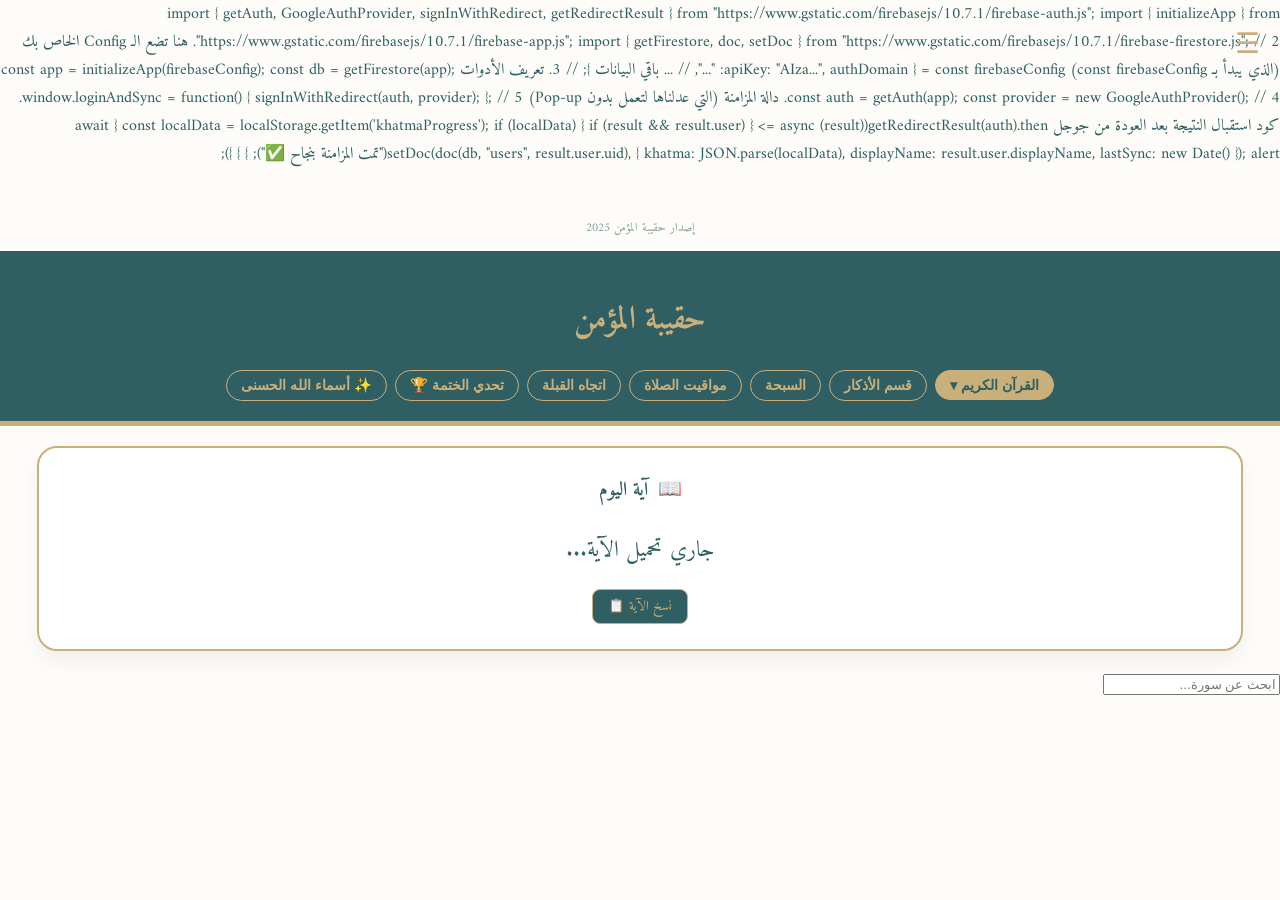
==== commit 0c4918a7: "Update index.html" ====
--- a/index.html
+++ b/index.html
@@ -1,8 +1,7 @@
 <!DOCTYPE html>
-  // 1. أضف هذه الأسطر في البداية تماماً
+import { getAuth, GoogleAuthProvider, signInWithRedirect, getRedirectResult } from "https://www.gstatic.com/firebasejs/10.7.1/firebase-auth.js";
   import { initializeApp } from "https://www.gstatic.com/firebasejs/10.7.1/firebase-app.js";
   import { getFirestore, doc, setDoc } from "https://www.gstatic.com/firebasejs/10.7.1/firebase-firestore.js";
-  import { getAuth, GoogleAuthProvider, signInWithRedirect, getRedirectResult } from "https://www.gstatic.com/firebasejs/10.7.1/firebase-auth.js";
 
   // 2. هنا تضع الـ Config الخاص بك (الذي يبدأ بـ const firebaseConfig)
   const firebaseConfig = {
@@ -380,7 +379,7 @@
           }
       });
   };
-<script type="module">
+<script type="module">ط
 
 </body>
 </html>
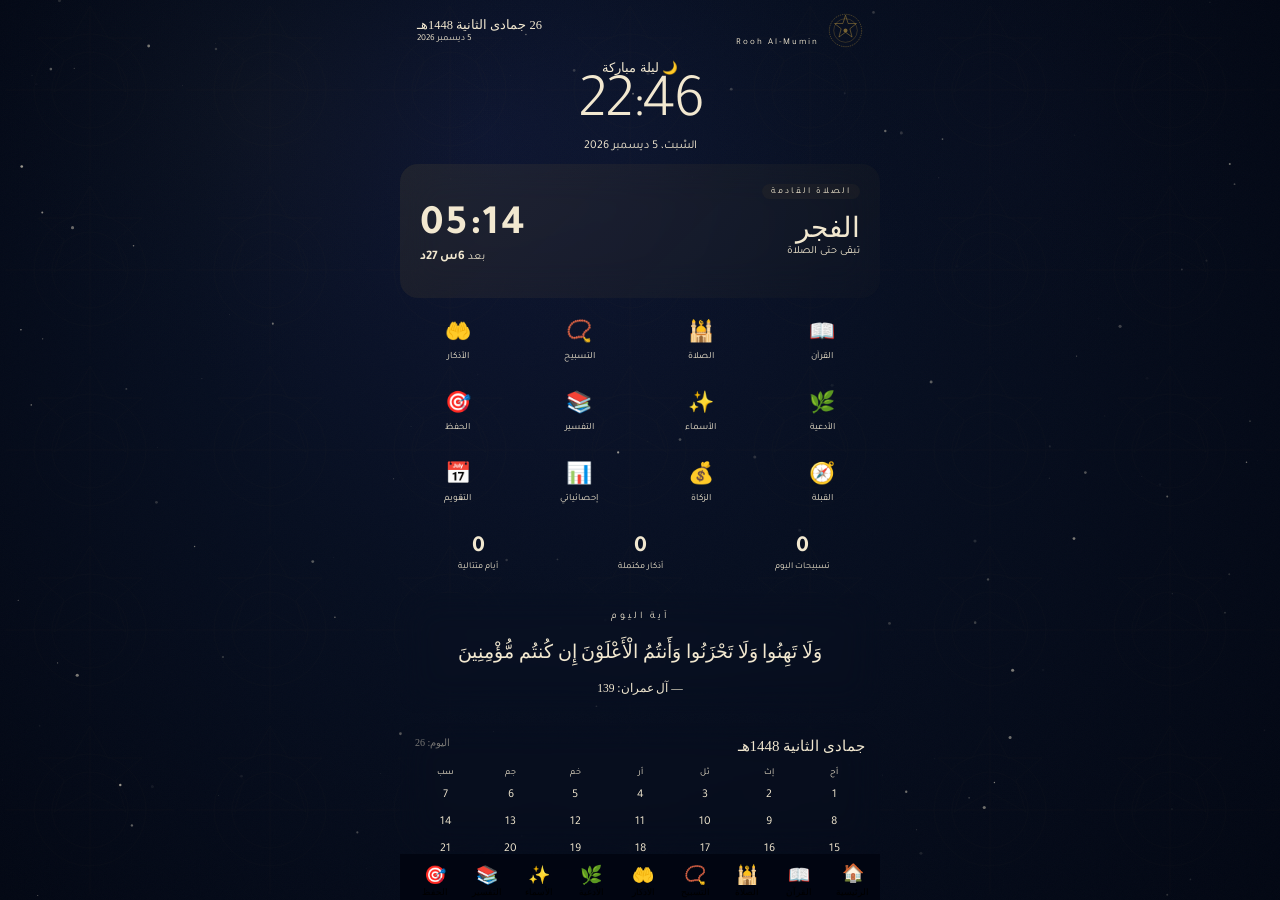
==== commit 027cb15d: "Update index.html" ====
--- a/index.html
+++ b/index.html
@@ -1,385 +1,1391 @@
 <!DOCTYPE html>
-import { getAuth, GoogleAuthProvider, signInWithRedirect, getRedirectResult } from "https://www.gstatic.com/firebasejs/10.7.1/firebase-auth.js";
-  import { initializeApp } from "https://www.gstatic.com/firebasejs/10.7.1/firebase-app.js";
-  import { getFirestore, doc, setDoc } from "https://www.gstatic.com/firebasejs/10.7.1/firebase-firestore.js";
-
-  // 2. هنا تضع الـ Config الخاص بك (الذي يبدأ بـ const firebaseConfig)
-  const firebaseConfig = {
-    apiKey: "AIza...",
-    authDomain: "...",
-    // ... باقي البيانات
-  };
-
-  // 3. تعريف الأدوات
-  const app = initializeApp(firebaseConfig);
-  const db = getFirestore(app);
-  const auth = getAuth(app);
-  const provider = new GoogleAuthProvider();
-
-  // 4. دالة المزامنة (التي عدلناها لتعمل بدون Pop-up)
-  window.loginAndSync = function() {
-      signInWithRedirect(auth, provider);
-  };
-
-  // 5. كود استقبال النتيجة بعد العودة من جوجل
-  getRedirectResult(auth).then(async (result) => {
-      if (result && result.user) {
-          const localData = localStorage.getItem('khatmaProgress');
-          if (localData) {
-              await setDoc(doc(db, "users", result.user.uid), {
-                  khatma: JSON.parse(localData),
-                  displayName: result.user.displayName,
-                  lastSync: new Date()
-              });
-              alert("تمت المزامنة بنجاح ✅");
-          }
-      }
-  });
-</script>
 
 <html lang="ar" dir="rtl">
 <head>
-    <meta charset="UTF-8">
-    <meta name="viewport" content="width=device-width, initial-scale=1.0">
-    <title>حقيبة المؤمن - الإصدار الهيبة</title>
-    <link href="https://fonts.googleapis.com/css2?family=Amiri:wght@400;700&display=swap" rel="stylesheet">
-    <link rel="stylesheet" href="style.css">
+<meta charset="UTF-8">
+<meta name="viewport" content="width=device-width,initial-scale=1,maximum-scale=1,user-scalable=no,viewport-fit=cover">
+<title>روح المؤمن</title>
+<link href="https://fonts.googleapis.com/css2?family=Amiri:ital,wght@0,400;0,700;1,400&family=Tajawal:wght@300;400;500;700;900&display=swap" rel="stylesheet">
+<style>
+:root{
+  --ink:#010510;--card:rgba(5,12,30,.8);--card2:rgba(8,16,36,.9);
+  --gold:#d4a843;--gold-l:#f0c96a;--gold-xl:#fde98a;--gold-d:#9a7530;
+  --cream:#f2e8d0;--dim:rgba(242,232,208,.48);--dim2:rgba(242,232,208,.22);
+  --rose:#c0566a;--teal:#3a9a8c;--green:#5a9a6a;
+  --border:rgba(212,168,67,.14);--border2:rgba(212,168,67,.07);--border3:rgba(212,168,67,.3);
+  --nav-h:72px;
+}
+*{margin:0;padding:0;box-sizing:border-box;-webkit-tap-highlight-color:transparent}
+html,body{height:100%;overflow:hidden;font-family:'Tajawal',sans-serif;background:var(--ink);color:var(--cream);direction:rtl;-webkit-font-smoothing:antialiased}
+#cvs{position:fixed;inset:0;z-index:0;pointer-events:none}
+body::after{content:'';position:fixed;inset:0;z-index:1;pointer-events:none;opacity:.02;
+  background-image:url("data:image/svg+xml,%3Csvg viewBox='0 0 200 200' xmlns='http://www.w3.org/2000/svg'%3E%3Cfilter id='n'%3E%3CfeTurbulence type='fractalNoise' baseFrequency='.85' numOctaves='4' stitchTiles='stitch'/%3E%3C/filter%3E%3Crect width='100%25' height='100%25' filter='url(%23n)'/%3E%3C/svg%3E");background-size:150px}
+.geo{position:fixed;inset:0;z-index:2;pointer-events:none;opacity:.023;
+  background-image:url("data:image/svg+xml,%3Csvg xmlns='http://www.w3.org/2000/svg' width='180' height='180'%3E%3Cg fill='none' stroke='%23d4a843' stroke-width='.7'%3E%3Cpolygon points='90,6 108,38 142,38 116,60 126,92 90,72 54,92 64,60 38,38 72,38'/%3E%3Ccircle cx='90' cy='90' r='56'/%3E%3Ccircle cx='90' cy='90' r='38'/%3E%3Cline x1='90' y1='6' x2='90' y2='174'/%3E%3Cline x1='6' y1='90' x2='174' y2='90'/%3E%3C/g%3E%3C/svg%3E")}
+#app{position:relative;z-index:3;height:100vh;display:flex;flex-direction:column;max-width:480px;margin:0 auto;overflow:hidden}
+
+/* HEADER */
+.hdr{flex-shrink:0;padding:max(env(safe-area-inset-top,0px),13px) 17px 0;display:flex;align-items:center;justify-content:space-between;z-index:20}
+.logo{display:flex;align-items:center;gap:9px}
+.logo-emb{width:35px;height:35px}
+.logo-emb svg{width:100%;height:100%;animation:rotSlow 45s linear infinite;filter:drop-shadow(0 0 7px var(–gold))}
+@keyframes rotSlow{to{transform:rotate(360deg)}}
+.logo-main{font-family:‘Amiri’,serif;font-size:17px;font-weight:700;background:linear-gradient(135deg,var(–gold-xl) 0%,var(–gold) 50%,var(–gold-d) 100%);background-size:200%;-webkit-background-clip:text;-webkit-text-fill-color:transparent;background-clip:text;animation:shim 4s linear infinite}
+@keyframes shim{from{background-position:200%}to{background-position:-200%}}
+.logo-sub{font-size:9px;letter-spacing:2px;color:var(–dim);display:block}
+.hdr-r{text-align:left}
+.hdr-hijri{font-family:‘Amiri’,serif;font-size:12.5px;color:var(–gold);line-height:1.3}
+.hdr-greg{font-size:9px;color:var(–dim2)}
+
+/* MAIN */
+.main{flex:1;overflow:hidden;position:relative;margin-top:8px}
+.sec{position:absolute;inset:0;overflow-y:auto;overflow-x:hidden;padding:0 13px calc(var(–nav-h)+16px);opacity:0;transform:translateY(10px);transition:opacity .3s ease,transform .3s ease;pointer-events:none;-webkit-overflow-scrolling:touch;scrollbar-width:none}
+.sec::-webkit-scrollbar{display:none}
+.sec.on{opacity:1;transform:translateY(0);pointer-events:all}
+
+/* NAV */
+.nav-wrap{flex-shrink:0;padding-bottom:env(safe-area-inset-bottom,0)}
+.nav{height:var(–nav-h);background:rgba(2,6,18,.97);backdrop-filter:blur(30px);border-top:1px solid var(–border);display:flex;align-items:flex-start;padding-top:8px;overflow-x:auto;scrollbar-width:none}
+.nav::-webkit-scrollbar{display:none}
+.ni{display:flex;flex-direction:column;align-items:center;gap:3px;cursor:pointer;padding:4px 11px 3px;border:none;background:none;color:var(–dim2);font-family:‘Tajawal’,sans-serif;flex-shrink:0;transition:color .2s;position:relative;min-width:52px}
+.ni.on{color:var(–gold)}
+.ni-ic{font-size:18px;line-height:1;transition:transform .22s cubic-bezier(.34,1.56,.64,1)}
+.ni.on .ni-ic{transform:translateY(-2px);filter:drop-shadow(0 0 6px var(–gold))}
+.ni-lbl{font-size:9px;white-space:nowrap}
+.ni-bar{position:absolute;bottom:0;left:50%;transform:translateX(-50%);width:0;height:2px;background:linear-gradient(90deg,transparent,var(–gold),transparent);border-radius:2px;transition:width .25s}
+.ni.on .ni-bar{width:26px}
+
+/* CARD */
+.card{background:var(–card);backdrop-filter:blur(18px);border:1px solid var(–border);border-radius:18px;box-shadow:0 8px 30px rgba(0,0,0,.4),inset 0 1px 0 var(–border2);position:relative;overflow:hidden}
+.card::before{content:’’;position:absolute;top:0;left:0;right:0;height:1px;background:linear-gradient(90deg,transparent,rgba(212,168,67,.18),transparent);pointer-events:none}
+.card-glow{background:linear-gradient(135deg,rgba(212,168,67,.09),rgba(212,168,67,.02));border-color:rgba(212,168,67,.22)}
+.card-glow::after{content:’’;position:absolute;top:-50px;right:-50px;width:150px;height:150px;background:radial-gradient(circle,rgba(212,168,67,.09),transparent 70%);pointer-events:none}
+
+.sh{font-family:‘Amiri’,serif;font-size:21px;color:var(–gold-l);text-align:center;margin-bottom:12px;padding-bottom:10px;border-bottom:1px solid var(–border);position:relative}
+.sh::before,.sh::after{content:‘❧’;font-size:12px;color:var(–gold-d);position:absolute;top:50%;transform:translateY(-50%)}
+.sh::before{right:0}.sh::after{left:0}
+@keyframes fup{from{opacity:0;transform:translateY(7px)}to{opacity:1;transform:translateY(0)}}
+.mb10{margin-bottom:10px}.mb12{margin-bottom:12px}
+
+/* ══ HOME ══ */
+#s-home{padding-top:4px}
+.gr-band{text-align:center;margin-bottom:11px}
+.gr-time{font-family:‘Amiri’,serif;font-size:12.5px;color:var(–gold);margin-bottom:-1px}
+.gr-clock{font-size:62px;font-weight:300;line-height:1;letter-spacing:-3px;color:var(–cream);direction:ltr}
+.gr-date{font-size:12px;color:var(–dim);margin-top:2px}
+.np-hero{padding:18px 20px;margin-bottom:10px}
+.np-badge{display:inline-block;font-size:9px;letter-spacing:2px;color:var(–gold-d);border:1px solid var(–border);border-radius:20px;padding:2px 9px;margin-bottom:7px;background:rgba(212,168,67,.04)}
+.np-grid{display:grid;grid-template-columns:1fr 1fr;gap:12px;align-items:center}
+.np-name{font-family:‘Amiri’,serif;font-size:28px;color:var(–gold-l);line-height:1;margin-bottom:3px}
+.np-next{font-size:11px;color:var(–dim)}
+.np-time{font-size:42px;font-weight:700;color:var(–cream);direction:ltr;letter-spacing:2px;line-height:1}
+.np-cd{font-size:11px;color:var(–dim);margin-top:2px}
+.np-cd span{color:var(–gold-l);font-weight:700;font-size:13px}
+.np-bar{height:2px;background:var(–border);border-radius:2px;margin-top:12px;overflow:hidden}
+.np-bar-fill{height:100%;background:linear-gradient(90deg,var(–gold-d),var(–gold-l));width:0;transition:width 1s}
+.qtiles{display:grid;grid-template-columns:repeat(4,1fr);gap:6px;margin-bottom:10px}
+.qt{display:flex;flex-direction:column;align-items:center;gap:4px;padding:11px 4px;background:var(–card2);border:1px solid var(–border);border-radius:14px;cursor:pointer;transition:all .18s;font-size:9.5px;color:var(–dim)}
+.qt:active{transform:scale(.91);border-color:var(–border3);color:var(–gold)}
+.qt-ic{font-size:21px}
+.vc{padding:18px 20px;text-align:center;margin-bottom:10px}
+.vc-orn{font-size:10px;letter-spacing:3px;color:var(–gold-d);margin-bottom:9px;display:flex;align-items:center;gap:6px;justify-content:center}
+.vc-orn::before,.vc-orn::after{content:’’;flex:1;height:1px;background:linear-gradient(90deg,transparent,var(–border3))}
+.vc-txt{font-family:‘Amiri’,serif;font-size:19px;line-height:2.1;color:var(–cream);margin-bottom:9px}
+.vc-ref{font-size:11.5px;color:var(–gold-d);font-family:‘Amiri’,serif}
+.stats-strip{display:grid;grid-template-columns:repeat(3,1fr);gap:6px;margin-bottom:10px}
+.stat-box{padding:11px 7px;background:var(–card2);border:1px solid var(–border);border-radius:13px;text-align:center}
+.stat-num{font-size:23px;font-weight:700;color:var(–gold-l);line-height:1;direction:ltr}
+.stat-lbl{font-size:9px;color:var(–dim);margin-top:2px}
+
+/* ══ QURAN ══ */
+.qsrch{display:flex;align-items:center;gap:9px;background:var(–card2);border:1px solid var(–border);border-radius:13px;padding:10px 14px;margin-bottom:10px}
+.qsrch input{flex:1;background:none;border:none;outline:none;color:var(–cream);font-family:‘Tajawal’,sans-serif;font-size:15px;direction:rtl}
+.qsrch input::placeholder{color:var(–dim2)}
+.sl{display:flex;flex-direction:column;gap:6px}
+.si{display:flex;align-items:center;gap:11px;padding:12px 13px;background:var(–card2);border:1px solid var(–border);border-radius:13px;cursor:pointer;transition:all .17s;animation:fup .3s ease both}
+.si:active{border-color:var(–border3);background:rgba(212,168,67,.06)}
+.si-badge{width:33px;height:33px;background:linear-gradient(135deg,rgba(212,168,67,.13),rgba(212,168,67,.03));border:1px solid var(–border);border-radius:9px;display:flex;align-items:center;justify-content:center;font-size:11px;font-weight:700;color:var(–gold);flex-shrink:0}
+.si-name{font-family:‘Amiri’,serif;font-size:16px;color:var(–cream)}
+.si-meta{font-size:10px;color:var(–dim)}
+.si-ic{color:var(–dim2);margin-right:auto}
+
+/* FULL READER */
+.full-reader{display:none;position:absolute;inset:0;background:var(–ink);z-index:50;flex-direction:column}
+.full-reader.open{display:flex}
+.fr-hdr{display:flex;align-items:center;justify-content:space-between;padding:13px 15px;border-bottom:1px solid var(–border);flex-shrink:0;background:rgba(2,6,18,.98)}
+.fr-title{font-family:‘Amiri’,serif;font-size:18px;color:var(–gold-l)}
+.fr-acts{display:flex;gap:7px}
+.frb{background:none;border:none;color:var(–dim);font-size:18px;cursor:pointer;padding:4px;transition:color .17s}
+.frb:active{color:var(–gold)}
+.fr-body{flex:1;overflow-y:auto;padding:18px 15px;-webkit-overflow-scrolling:touch;scrollbar-width:none}
+.fr-body::-webkit-scrollbar{display:none}
+.bism{text-align:center;font-family:‘Amiri’,serif;font-size:23px;color:var(–gold);margin-bottom:22px;line-height:1.9;padding:15px;border:1px solid var(–border);border-radius:13px;background:rgba(212,168,67,.04)}
+.vr{margin-bottom:16px;padding:13px;border-radius:11px;border:1px solid transparent;transition:all .18s;cursor:pointer}
+.vr:hover,.vr.hl{border-color:var(–border);background:rgba(212,168,67,.03)}
+.vr-txt{font-family:‘Amiri’,serif;font-size:22px;line-height:2.3;color:var(–cream);text-align:justify}
+.vr-num{display:inline-flex;align-items:center;justify-content:center;width:25px;height:25px;background:rgba(212,168,67,.1);border:1px solid var(–border);border-radius:50%;font-size:10px;color:var(–gold);vertical-align:middle;margin-right:3px}
+
+/* ══ PRAYER ══ */
+.p-loc-row{display:flex;align-items:center;justify-content:center;gap:6px;margin-bottom:12px;font-size:12px;color:var(–dim)}
+.p-loc-btn{background:none;border:none;color:var(–gold);font-family:‘Tajawal’,sans-serif;font-size:12px;cursor:pointer}
+.plist{display:flex;flex-direction:column;gap:7px}
+.pr{display:flex;align-items:center;padding:14px 15px;background:var(–card2);border:1px solid var(–border);border-radius:14px;animation:fup .3s ease both;position:relative;overflow:hidden}
+.pr-stripe{position:absolute;right:0;top:0;bottom:0;width:3px;background:linear-gradient(to bottom,var(–gold-l),var(–gold));opacity:0}
+.pr.cur{background:linear-gradient(135deg,rgba(212,168,67,.08),rgba(212,168,67,.02));border-color:rgba(212,168,67,.22)}
+.pr.cur .pr-stripe{opacity:1}
+.pr.past{opacity:.35}
+.pr-ic{font-size:19px;margin-left:11px}
+.pr-name{font-family:‘Amiri’,serif;font-size:20px;color:var(–cream);flex:1}
+.pr.cur .pr-name{color:var(–gold-l)}
+.pr-time{font-size:20px;font-weight:600;direction:ltr;letter-spacing:.4px}
+.hcal{padding:14px 15px}
+.hcal-title{font-family:‘Amiri’,serif;font-size:15px;color:var(–gold-l);margin-bottom:10px;display:flex;justify-content:space-between}
+.hcal-days{display:grid;grid-template-columns:repeat(7,1fr);gap:3px;text-align:center}
+.hcal-dh{font-size:9px;color:var(–dim);padding:2px 0}
+.hcal-d{font-size:12px;padding:5px 2px;border-radius:7px;color:var(–dim2)}
+.hcal-d.today{background:linear-gradient(135deg,rgba(212,168,67,.2),rgba(212,168,67,.07));border:1px solid var(–border3);color:var(–gold-l);font-weight:700}
+
+/* ══ TASBIH ══ */
+#s-tasbih{padding-top:4px;display:flex;flex-direction:column;align-items:center}
+.t-chips{display:flex;gap:6px;flex-wrap:wrap;justify-content:center;margin-bottom:12px;width:100%}
+.tchip{padding:6px 13px;border:1px solid var(–border);border-radius:20px;background:var(–card2);color:var(–dim);font-size:12px;font-family:‘Tajawal’,sans-serif;cursor:pointer;transition:all .18s;white-space:nowrap}
+.tchip.on{border-color:var(–gold);background:rgba(212,168,67,.1);color:var(–gold-l);box-shadow:0 0 12px rgba(212,168,67,.1)}
+.bead-ring{width:248px;height:248px;position:relative;margin:0 auto 16px;flex-shrink:0}
+.bead-svg{width:100%;height:100%}
+.t-core{position:absolute;inset:27px;border-radius:50%;display:flex;flex-direction:column;align-items:center;justify-content:center;cursor:pointer;user-select:none;transition:all .1s;background:radial-gradient(circle at 40% 35%,rgba(212,168,67,.06),rgba(5,12,30,.95) 60%);border:1.5px solid rgba(212,168,67,.1);box-shadow:0 0 50px rgba(0,0,0,.7),inset 0 0 30px rgba(0,0,0,.4)}
+.t-core:active{transform:scale(.93)}
+.t-cnt{font-size:58px;font-weight:300;color:var(–cream);line-height:1;letter-spacing:-3px}
+.t-g{font-size:12px;color:var(–dim);margin-top:2px}
+.t-dhikr{font-family:‘Amiri’,serif;font-size:20px;color:var(–gold-l);text-align:center;margin-bottom:13px;line-height:1.9;padding:0 20px;min-height:54px}
+.t-btns{display:flex;gap:7px}
+.tbn{padding:7px 16px;border-radius:10px;border:1px solid var(–border);background:none;color:var(–dim);font-family:‘Tajawal’,sans-serif;font-size:12px;cursor:pointer;transition:all .17s}
+.tbn:active{border-color:var(–border3);color:var(–gold)}
+.t-today{margin-top:10px;font-size:12px;color:var(–dim);text-align:center}
+.t-today strong{color:var(–gold-l)}
+
+/* ══ ADHKAR ══ */
+.a-tabs{display:flex;gap:5px;overflow-x:auto;padding-bottom:4px;margin-bottom:12px;scrollbar-width:none}
+.a-tabs::-webkit-scrollbar{display:none}
+.atab{padding:6px 12px;border-radius:10px;white-space:nowrap;border:1px solid var(–border);background:var(–card2);color:var(–dim);font-size:11.5px;font-family:‘Tajawal’,sans-serif;cursor:pointer;transition:all .17s;flex-shrink:0}
+.atab.on{border-color:var(–gold);background:rgba(212,168,67,.09);color:var(–gold-l)}
+.dk{padding:15px;margin-bottom:8px;background:var(–card2);border:1px solid var(–border);border-radius:14px;animation:fup .3s ease both;transition:opacity .25s}
+.dk.done{opacity:.32}
+.dk-txt{font-family:‘Amiri’,serif;font-size:18px;line-height:2.1;color:var(–cream);margin-bottom:9px;text-align:justify}
+.dk-foot{display:flex;align-items:center;justify-content:space-between;gap:8px}
+.dk-src{font-size:10px;color:var(–dim);flex:1}
+.dk-btn{display:flex;align-items:center;gap:5px;background:rgba(212,168,67,.06);border:1px solid var(–border);border-radius:8px;padding:5px 11px;cursor:pointer;color:var(–gold);font-family:‘Tajawal’,sans-serif;font-size:12.5px;transition:all .13s}
+.dk-btn:active{transform:scale(.93)}
+.dk-btn.done{background:rgba(212,168,67,.15);border-color:var(–border3);color:var(–gold-l)}
+
+/* ══ DUA ══ */
+.dua-cats{display:grid;grid-template-columns:repeat(2,1fr);gap:6px;margin-bottom:12px}
+.dcat{display:flex;align-items:center;gap:9px;padding:11px 12px;background:var(–card2);border:1px solid var(–border);border-radius:13px;cursor:pointer;transition:all .17s;animation:fup .3s ease both}
+.dcat:active,.dcat.sel{border-color:var(–border3);background:rgba(212,168,67,.07)}
+.dcat-ic{font-size:21px;flex-shrink:0}
+.dcat-name{font-family:‘Amiri’,serif;font-size:14px;color:var(–cream);line-height:1.3}
+.dua-item{padding:15px;margin-bottom:8px;background:var(–card2);border:1px solid var(–border);border-radius:14px;animation:fup .3s ease both}
+.dua-ar{font-family:‘Amiri’,serif;font-size:18.5px;line-height:2;color:var(–cream);margin-bottom:9px;text-align:justify}
+.dua-foot{display:flex;align-items:center;justify-content:space-between}
+.dua-src{font-size:10px;color:var(–dim)}
+.dua-btns{display:flex;gap:5px}
+.dua-btn{background:none;border:none;color:var(–dim2);font-size:15px;cursor:pointer;padding:3px;transition:color .17s}
+.dua-btn:active{color:var(–gold)}
+
+/* ══ ASMA ══ */
+.asma-grid{display:grid;grid-template-columns:repeat(3,1fr);gap:6px}
+.asma-c{padding:12px 6px;background:var(–card2);border:1px solid var(–border);border-radius:12px;text-align:center;cursor:pointer;transition:all .17s;animation:fup .3s ease both}
+.asma-c:active,.asma-c:hover{border-color:rgba(212,168,67,.26);background:rgba(212,168,67,.06)}
+.asma-num{font-size:9px;color:var(–dim2);margin-bottom:2px}
+.asma-ar{font-family:‘Amiri’,serif;font-size:15.5px;color:var(–gold-l);line-height:1.3}
+.asma-en{font-size:9px;color:var(–dim);direction:ltr}
+.asma-modal{position:absolute;inset:0;background:rgba(1,5,16,.9);backdrop-filter:blur(20px);z-index:60;display:none;align-items:center;justify-content:center;padding:22px}
+.asma-modal.open{display:flex}
+.asma-inner{padding:28px 22px;border-radius:20px;text-align:center;max-width:330px;width:100%;position:relative}
+.am-num{font-size:9.5px;letter-spacing:3px;color:var(–gold-d);margin-bottom:5px}
+.am-ar{font-family:‘Amiri’,serif;font-size:44px;color:var(–gold-l);line-height:1.2;margin-bottom:4px}
+.am-en{font-size:13px;color:var(–dim);direction:ltr;margin-bottom:13px}
+.am-mean{font-family:‘Amiri’,serif;font-size:15.5px;color:var(–cream);line-height:1.9;padding:13px;border:1px solid var(–border);border-radius:11px;background:rgba(212,168,67,.04)}
+.am-nav{display:flex;gap:9px;margin-top:13px;justify-content:center}
+.am-nb{padding:7px 16px;border-radius:10px;background:rgba(212,168,67,.07);border:1px solid var(–border);color:var(–gold);font-family:‘Tajawal’,sans-serif;font-size:12.5px;cursor:pointer;transition:all .17s}
+.am-close{position:absolute;top:11px;left:11px;background:none;border:none;color:var(–dim);font-size:19px;cursor:pointer}
+
+/* ══ TAFSIR ══ */
+#s-tafsir{padding-top:4px}
+.tf-list{display:flex;flex-direction:column;gap:6px}
+.tf-si{display:flex;align-items:center;gap:10px;padding:12px 13px;background:var(–card2);border:1px solid var(–border);border-radius:13px;cursor:pointer;transition:all .17s;animation:fup .3s ease both}
+.tf-si:active{border-color:rgba(90,154,106,.3);background:rgba(90,154,106,.06)}
+.tf-badge{width:32px;height:32px;background:linear-gradient(135deg,rgba(90,154,106,.16),rgba(90,154,106,.04));border:1px solid rgba(90,154,106,.2);border-radius:8px;display:flex;align-items:center;justify-content:center;font-size:11px;font-weight:700;color:#7ec47e;flex-shrink:0}
+.tf-name{font-family:‘Amiri’,serif;font-size:16px;color:var(–cream)}
+.tf-meta{font-size:10px;color:var(–dim)}
+.tf-reader{display:none;position:absolute;inset:0;background:var(–ink);z-index:50;flex-direction:column}
+.tf-reader.open{display:flex}
+.tf-hdr{display:flex;align-items:center;justify-content:space-between;padding:13px 15px;border-bottom:1px solid var(–border);flex-shrink:0;background:rgba(2,6,18,.98)}
+.tf-title{font-family:‘Amiri’,serif;font-size:17px;color:var(–gold-l)}
+.tf-body{flex:1;overflow-y:auto;padding:18px 15px;-webkit-overflow-scrolling:touch;scrollbar-width:none}
+.tf-body::-webkit-scrollbar{display:none}
+.tf-vr{margin-bottom:18px;border:1px solid var(–border);border-radius:13px;overflow:hidden}
+.tf-top{padding:15px;background:rgba(212,168,67,.03)}
+.tf-arabic{font-family:‘Amiri’,serif;font-size:22px;line-height:2.3;color:var(–cream);text-align:justify}
+.tf-vnum{display:inline-flex;align-items:center;justify-content:center;width:25px;height:25px;background:rgba(212,168,67,.1);border:1px solid var(–border);border-radius:50%;font-size:10px;color:var(–gold);vertical-align:middle;margin-right:3px}
+.tf-bot{padding:13px;background:var(–card2);border-top:1px solid var(–border)}
+.tf-lbl{font-size:9.5px;letter-spacing:2px;color:var(–teal);margin-bottom:5px;display:flex;align-items:center;gap:5px}
+.tf-lbl::after{content:’’;flex:1;height:1px;background:rgba(58,154,140,.15)}
+.tf-text{font-family:‘Amiri’,serif;font-size:15.5px;line-height:2;color:rgba(242,232,208,.78);text-align:justify}
+.tf-loading{text-align:center;padding:40px;color:var(–dim)}
+
+/* ══ HIFZ ══ */
+#s-hifz{padding-top:4px}
+.htabs{display:flex;gap:6px;overflow-x:auto;padding-bottom:4px;margin-bottom:12px;scrollbar-width:none}
+.htabs::-webkit-scrollbar{display:none}
+.htab{padding:6px 12px;border-radius:10px;white-space:nowrap;border:1px solid var(–border);background:var(–card2);color:var(–dim);font-size:11.5px;font-family:‘Tajawal’,sans-serif;cursor:pointer;transition:all .17s;flex-shrink:0}
+.htab.on{border-color:var(–gold);background:rgba(212,168,67,.09);color:var(–gold-l)}
+.hifz-list{display:flex;flex-direction:column;gap:7px}
+.hifz-card{background:var(–card2);border:1px solid var(–border);border-radius:14px;overflow:hidden;animation:fup .3s ease both}
+.hifz-head{display:flex;align-items:center;padding:13px 15px;cursor:pointer}
+.hifz-hnum{width:32px;height:32px;background:linear-gradient(135deg,rgba(192,86,106,.16),rgba(192,86,106,.04));border:1px solid rgba(192,86,106,.2);border-radius:8px;display:flex;align-items:center;justify-content:center;font-size:11px;font-weight:700;color:#d4808e;flex-shrink:0;margin-left:11px}
+.hifz-hname{font-family:‘Amiri’,serif;font-size:16px;color:var(–cream);flex:1}
+.hifz-hprog{font-size:11px;color:var(–dim)}
+.hifz-prog{height:2px;background:var(–border);margin:0 15px 0}
+.hifz-prog-fill{height:100%;background:linear-gradient(90deg,rgba(192,86,106,.7),var(–rose));transition:width .8s}
+.hifz-body{padding:14px 15px 15px;display:none}
+.hifz-body.open{display:block}
+.hifz-verse{padding:12px;margin-bottom:8px;background:rgba(212,168,67,.03);border:1px solid var(–border2);border-radius:10px}
+.hifz-verse-num{font-size:10px;color:var(–dim);margin-bottom:4px}
+.hifz-verse-txt{font-family:‘Amiri’,serif;font-size:20px;line-height:2.2;color:var(–cream);direction:rtl;text-align:justify}
+.hifz-verse-txt.hidden-txt span{filter:blur(6px);user-select:none;transition:filter .3s}
+.hifz-verse-txt.hidden-txt:active span,.hifz-verse-txt.hidden-txt span.rev{filter:none}
+.hifz-opts{display:flex;gap:7px;margin-top:10px}
+.hbn{flex:1;padding:8px;border-radius:10px;background:rgba(212,168,67,.07);border:1px solid var(–border);color:var(–gold);font-family:‘Tajawal’,sans-serif;font-size:12px;cursor:pointer;text-align:center;transition:all .17s}
+.hbn:active{transform:scale(.95)}
+.hbn.done-btn{background:rgba(90,154,106,.1);border-color:rgba(90,154,106,.2);color:var(–green)}
+.hifz-stats{padding:14px 15px;border-top:1px solid var(–border);display:flex;gap:10px;justify-content:space-around}
+.hifz-stat{text-align:center}
+.hifz-stat-n{font-size:20px;font-weight:700;color:var(–gold-l);direction:ltr}
+.hifz-stat-l{font-size:10px;color:var(–dim)}
+
+/* ══ QIBLA ══ */
+#s-qibla{padding-top:4px;display:flex;flex-direction:column;align-items:center}
+.qibla-wrap{position:relative;margin:10px auto 16px;width:270px;height:270px}
+.q-outer{position:absolute;inset:0;border-radius:50%;border:1px solid var(–border);box-shadow:0 0 50px rgba(0,0,0,.5),0 0 80px rgba(212,168,67,.03)}
+.q-ir1{position:absolute;inset:15px;border-radius:50%;border:1px dashed rgba(212,168,67,.1)}
+.q-ir2{position:absolute;inset:30px;border-radius:50%;border:1px solid var(–border2)}
+.q-face{position:absolute;inset:0;border-radius:50%;background:radial-gradient(circle at 35% 30%,rgba(212,168,67,.05),rgba(5,12,30,.95) 55%);transition:transform .8s cubic-bezier(.25,.46,.45,.94)}
+.qdir{position:absolute;font-size:12px;font-weight:700;color:rgba(242,232,208,.28)}
+.qN{top:17px;left:50%;transform:translateX(-50%);color:rgba(192,86,106,.55)}
+.qS{bottom:17px;left:50%;transform:translateX(-50%)}
+.qE{left:14px;top:50%;transform:translateY(-50%)}
+.qW{right:14px;top:50%;transform:translateY(-50%)}
+.q-needle{position:absolute;width:5px;height:120px;left:50%;top:50%;transform-origin:50% 100%;transform:translateX(-50%) translateY(-100%) rotate(0deg);transition:transform 1s cubic-bezier(.25,.46,.45,.94)}
+.q-ndl-n{position:absolute;bottom:0;left:0;right:0;height:60px;clip-path:polygon(50% 0,0 100%,100% 100%);background:linear-gradient(to top,transparent,var(–rose));filter:drop-shadow(0 0 5px rgba(192,86,106,.5))}
+.q-ndl-s{position:absolute;top:0;left:0;right:0;height:60px;clip-path:polygon(0 0,100% 0,50% 100%);background:linear-gradient(to bottom,transparent,rgba(242,232,208,.16))}
+.q-pivot{position:absolute;top:50%;left:50%;transform:translate(-50%,-50%);width:14px;height:14px;border-radius:50%;background:var(–card);border:2px solid var(–gold);box-shadow:0 0 10px var(–gold);z-index:5}
+.q-info{text-align:center;margin-bottom:13px}
+.q-deg{font-size:50px;font-weight:300;background:linear-gradient(135deg,var(–gold-l),var(–gold));-webkit-background-clip:text;-webkit-text-fill-color:transparent;background-clip:text;direction:ltr;line-height:1;margin-bottom:3px}
+.q-dist{font-size:13px;color:var(–dim);margin-bottom:3px}
+.q-dir-lbl{font-family:‘Amiri’,serif;font-size:17px;color:var(–cream)}
+.q-btn{padding:11px 26px;border-radius:13px;background:linear-gradient(135deg,rgba(212,168,67,.17),rgba(212,168,67,.06));border:1px solid var(–border3);color:var(–gold-l);font-family:‘Tajawal’,sans-serif;font-size:14px;cursor:pointer;transition:all .2s}
+.q-btn:active{transform:scale(.97)}
+
+/* ══ ZAKAT ══ */
+#s-zakat{padding-top:4px}
+.zk-info{padding:14px 15px;margin-bottom:10px;font-family:‘Amiri’,serif;font-size:15.5px;color:var(–dim);line-height:1.9;text-align:center}
+.zk-nisab{display:grid;grid-template-columns:1fr 1fr;gap:7px;margin-bottom:10px}
+.zk-nb{padding:12px;background:var(–card2);border:1px solid var(–border);border-radius:13px;text-align:center}
+.zk-nb-t{font-size:10px;color:var(–dim);margin-bottom:3px}
+.zk-nb-v{font-size:14px;font-weight:700;color:var(–gold-l);direction:ltr}
+.zk-form{display:flex;flex-direction:column;gap:8px;margin-bottom:10px}
+.zk-row{padding:13px 15px;background:var(–card2);border:1px solid var(–border);border-radius:13px}
+.zk-lbl{font-size:12.5px;color:var(–dim);margin-bottom:5px}
+.zk-inp{background:none;border:none;border-top:1px solid var(–border);outline:none;font-family:‘Tajawal’,sans-serif;font-size:24px;font-weight:700;color:var(–cream);width:100%;direction:ltr;padding-top:7px}
+.zk-inp::placeholder{color:var(–dim2);font-weight:300;font-size:18px}
+.btn-calc{width:100%;padding:13px;border-radius:13px;background:linear-gradient(135deg,rgba(212,168,67,.2),rgba(212,168,67,.06));border:1px solid var(–border3);color:var(–gold-l);font-family:‘Tajawal’,sans-serif;font-size:15.5px;font-weight:700;cursor:pointer;transition:all .2s}
+.btn-calc:active{transform:scale(.98)}
+.zk-result{padding:22px;text-align:center;margin-top:10px;display:none}
+.zk-result.show{display:block}
+.zk-amount{font-size:50px;font-weight:700;background:linear-gradient(135deg,var(–gold-xl),var(–gold));-webkit-background-clip:text;-webkit-text-fill-color:transparent;background-clip:text;direction:ltr;line-height:1.1;margin-bottom:3px}
+.zk-unit{font-size:13px;color:var(–dim);margin-bottom:10px}
+.zk-note{font-size:12px;color:var(–dim);line-height:1.8}
+
+/* ══ STATS ══ */
+#s-stats{padding-top:4px}
+.stat-hero{padding:22px;text-align:center;margin-bottom:10px}
+.stat-level{font-size:10px;letter-spacing:2px;color:var(–gold-d);margin-bottom:5px}
+.stat-title{font-family:‘Amiri’,serif;font-size:26px;color:var(–gold-l);margin-bottom:3px}
+.stat-streak{font-size:12.5px;color:var(–dim)}
+.sg-grid{display:grid;grid-template-columns:1fr 1fr;gap:8px;margin-bottom:10px}
+.sg-box{padding:18px 14px;background:var(–card2);border:1px solid var(–border);border-radius:17px;text-align:center;animation:fup .3s ease both}
+.sg-ic{font-size:26px;margin-bottom:5px}
+.sg-num{font-size:30px;font-weight:700;color:var(–gold-l);line-height:1;direction:ltr}
+.sg-lbl{font-size:10px;color:var(–dim);margin-top:2px}
+.prog-list{display:flex;flex-direction:column;gap:9px;padding:15px}
+.prog-item{display:flex;flex-direction:column;gap:6px}
+.prog-head{display:flex;justify-content:space-between;align-items:center}
+.prog-name{font-size:13px;color:var(–cream)}
+.prog-pct{font-size:11.5px;color:var(–gold);direction:ltr;font-weight:600}
+.prog-track{height:4px;background:var(–border);border-radius:4px;overflow:hidden}
+.prog-fill{height:100%;background:linear-gradient(90deg,var(–gold-d),var(–gold-l));border-radius:4px;transition:width 1.2s cubic-bezier(.4,0,.2,1)}
+.achv-grid{display:grid;grid-template-columns:repeat(3,1fr);gap:7px;padding:0 15px 15px}
+.achv{padding:14px 7px;background:var(–card2);border:1px solid var(–border);border-radius:13px;text-align:center;animation:fup .3s ease both;transition:border .2s}
+.achv.unlocked{border-color:rgba(212,168,67,.22);background:rgba(212,168,67,.06)}
+.achv-ic{font-size:26px;margin-bottom:4px;filter:grayscale(1) opacity(.25);transition:filter .3s}
+.achv.unlocked .achv-ic{filter:none}
+.achv-name{font-size:9.5px;color:var(–dim2)}
+.achv.unlocked .achv-name{color:var(–gold)}
+
+/* UTILS */
+.spin{display:block;width:34px;height:34px;border:2.5px solid var(–border);border-top-color:var(–gold);border-radius:50%;animation:sp .7s linear infinite;margin:38px auto}
+@keyframes sp{to{transform:rotate(360deg)}}
+.empty{text-align:center;padding:36px 18px;color:var(–dim);font-size:13.5px}
+.empty span{font-size:42px;display:block;margin-bottom:10px;opacity:.5}
+.sep{height:1px;background:var(–border);margin:12px 0}
+</style>
+
 </head>
 <body>
-
-<div id="sideMenu" class="side-menu">
-    <button class="close-btn" onclick="toggleMenu()">×</button>
-    <h3 style="text-align:center;color:var(--gold);">الإعدادات</h3>
-    <hr style="border:0.5px solid rgba(201,176,122,0.3);">
-<div class="menu-item">
-    <span>مزامنة الختمة (سحابي)</span>
-    <button class="menu-tool-btn" onclick="loginAndSync()">☁️</button>
+<canvas id="cvs"></canvas>
+<div class="geo"></div>
+<div id="app">
+
+<!-- HEADER -->
+
+<header class="hdr">
+  <div class="logo">
+    <div class="logo-emb">
+      <svg viewBox="0 0 80 80" fill="none" xmlns="http://www.w3.org/2000/svg">
+        <circle cx="40" cy="40" r="37" stroke="#d4a843" stroke-width=".8" stroke-dasharray="3 2"/>
+        <circle cx="40" cy="40" r="27" stroke="#d4a843" stroke-width=".5"/>
+        <polygon points="40,5 46,24 65,24 50,36 55,55 40,44 25,55 30,36 15,24 34,24" fill="none" stroke="#d4a843" stroke-width=".9"/>
+        <circle cx="40" cy="40" r="4.5" fill="#d4a843" opacity=".55"/>
+      </svg>
+    </div>
+    <div class="logo-txt">
+      <span class="logo-main">روح المؤمن</span>
+      <span class="logo-sub">Rooh Al-Mumin</span>
+    </div>
+  </div>
+  <div class="hdr-r">
+    <div class="hdr-hijri" id="hHijri"></div>
+    <div class="hdr-greg" id="hGreg"></div>
+  </div>
+</header>
+
+<main class="main">
+
+<!-- HOME -->
+
+<section class="sec on" id="s-home">
+  <div class="gr-band">
+    <div class="gr-time" id="greet">السلام عليكم</div>
+    <div class="gr-clock" id="clk">--:--</div>
+    <div class="gr-date" id="gdate"></div>
+  </div>
+  <div class="card card-glow np-hero mb12">
+    <div class="np-badge">الصلاة القادمة</div>
+    <div class="np-grid">
+      <div><div class="np-name" id="npN">الفجر</div><div class="np-next">تبقى حتى الصلاة</div></div>
+      <div style="text-align:left"><div class="np-time" id="npT">--:--</div><div class="np-cd">بعد <span id="npC">--</span></div></div>
+    </div>
+    <div class="np-bar"><div class="np-bar-fill" id="npBar"></div></div>
+  </div>
+  <div class="qtiles mb12">
+    <div class="qt" onclick="nav('quran')"><span class="qt-ic">📖</span>القرآن</div>
+    <div class="qt" onclick="nav('prayer')"><span class="qt-ic">🕌</span>الصلاة</div>
+    <div class="qt" onclick="nav('tasbih')"><span class="qt-ic">📿</span>التسبيح</div>
+    <div class="qt" onclick="nav('adhkar')"><span class="qt-ic">🤲</span>الأذكار</div>
+    <div class="qt" onclick="nav('dua')"><span class="qt-ic">🌿</span>الأدعية</div>
+    <div class="qt" onclick="nav('asma')"><span class="qt-ic">✨</span>الأسماء</div>
+    <div class="qt" onclick="nav('tafsir')"><span class="qt-ic">📚</span>التفسير</div>
+    <div class="qt" onclick="nav('hifz')"><span class="qt-ic">🎯</span>الحفظ</div>
+    <div class="qt" onclick="nav('qibla')"><span class="qt-ic">🧭</span>القبلة</div>
+    <div class="qt" onclick="nav('zakat')"><span class="qt-ic">💰</span>الزكاة</div>
+    <div class="qt" onclick="nav('stats')"><span class="qt-ic">📊</span>إحصائياتي</div>
+    <div class="qt" onclick="nav('prayer')"><span class="qt-ic">📅</span>التقويم</div>
+  </div>
+  <div class="stats-strip mb12">
+    <div class="stat-box"><div class="stat-num" id="hTot">0</div><div class="stat-lbl">تسبيحات اليوم</div></div>
+    <div class="stat-box"><div class="stat-num" id="hAkm">0</div><div class="stat-lbl">أذكار مكتملة</div></div>
+    <div class="stat-box"><div class="stat-num" id="hStrk">0</div><div class="stat-lbl">أيام متتالية</div></div>
+  </div>
+  <div class="card vc mb12">
+    <div class="vc-orn">آية اليوم</div>
+    <div class="vc-txt" id="ayT"></div>
+    <div class="vc-ref" id="ayR"></div>
+  </div>
+  <div class="card mb10"><div id="miniCal"></div></div>
+</section>
+
+<!-- QURAN -->
+
+<section class="sec" id="s-quran">
+  <div class="sh">القرآن الكريم</div>
+  <div class="qsrch mb12"><span style="color:var(--dim);font-size:15px">🔍</span><input type="text" id="qSrch" placeholder="ابحث عن سورة..." oninput="filterQ(this.value)"></div>
+  <div class="sl" id="sList"></div>
+  <div class="full-reader" id="qReader">
+    <div class="fr-hdr">
+      <div class="fr-title" id="qRTitle">سورة</div>
+      <div class="fr-acts">
+        <button class="frb" onclick="chgFont()">أ</button>
+        <button class="frb" onclick="closeQR()">✕</button>
+      </div>
+    </div>
+    <div class="fr-body" id="qRBody"><div class="spin"></div></div>
+  </div>
+</section>
+
+<!-- PRAYER -->
+
+<section class="sec" id="s-prayer">
+  <div class="sh">مواقيت الصلاة</div>
+  <div class="p-loc-row"><span>📍</span><span id="pCity">جار تحديد الموقع...</span><button class="p-loc-btn" onclick="fetchPT()">تحديث</button></div>
+  <div class="plist" id="pList"><div class="spin"></div></div>
+  <div class="sep"></div>
+  <div class="card mb10"><div id="hCalBox"></div></div>
+</section>
+
+<!-- TASBIH -->
+
+<section class="sec" id="s-tasbih">
+  <div class="sh">مسبحة التسبيح</div>
+  <div class="t-chips">
+    <div class="tchip on" onclick="selD(0,this)">سبحان الله</div>
+    <div class="tchip" onclick="selD(1,this)">الحمد لله</div>
+    <div class="tchip" onclick="selD(2,this)">الله أكبر</div>
+    <div class="tchip" onclick="selD(3,this)">لا إله إلا الله</div>
+    <div class="tchip" onclick="selD(4,this)">الاستغفار</div>
+  </div>
+  <div class="bead-ring">
+    <svg class="bead-svg" id="beadSvg" viewBox="0 0 248 248"></svg>
+    <div class="t-core" id="tCore" onclick="tapT(event)">
+      <div class="t-cnt" id="tCnt">0</div>
+      <div class="t-g" id="tGL">/ 33</div>
+    </div>
+  </div>
+  <div class="t-dhikr" id="tDhikr">سُبْحَانَ اللَّهِ</div>
+  <div class="t-btns">
+    <button class="tbn" onclick="resetT()">↺ إعادة</button>
+    <button class="tbn" onclick="cycleG()">هدف: <span id="gBtn">33</span></button>
+    <button class="tbn" onclick="nextD()">التالي ›</button>
+  </div>
+  <div class="t-today">إجمالي اليوم: <strong id="tTot">0</strong></div>
+</section>
+
+<!-- ADHKAR -->
+
+<section class="sec" id="s-adhkar">
+  <div class="sh">الأذكار</div>
+  <div class="a-tabs">
+    <div class="atab on" onclick="selA('morning',this)">🌅 الصباح</div>
+    <div class="atab" onclick="selA('evening',this)">🌆 المساء</div>
+    <div class="atab" onclick="selA('after',this)">🕌 بعد الصلاة</div>
+    <div class="atab" onclick="selA('sleep',this)">🌙 النوم</div>
+    <div class="atab" onclick="selA('quran',this)">📖 قرآنية</div>
+  </div>
+  <div id="aList"></div>
+</section>
+
+<!-- DUA -->
+
+<section class="sec" id="s-dua">
+  <div class="sh">الأدعية المأثورة</div>
+  <div class="dua-cats" id="duaCats"></div>
+  <div id="duaList"></div>
+</section>
+
+<!-- ASMA -->
+
+<section class="sec" id="s-asma">
+  <div class="sh">أسماء الله الحسنى</div>
+  <div class="asma-grid" id="asmaGrid"></div>
+  <div class="asma-modal" id="asmaM" onclick="closeAsmaOvl(event)">
+    <div class="card asma-inner">
+      <button class="am-close" onclick="closeAsma()">✕</button>
+      <div class="am-num" id="amNum"></div>
+      <div class="am-ar" id="amAr"></div>
+      <div class="am-en" id="amEn"></div>
+      <div class="am-mean" id="amMean"></div>
+      <div class="am-nav">
+        <button class="am-nb" onclick="navAsma(-1)">‹ السابق</button>
+        <button class="am-nb" onclick="navAsma(1)">التالي ›</button>
+      </div>
+    </div>
+  </div>
+</section>
+
+<!-- TAFSIR -->
+
+<section class="sec" id="s-tafsir">
+  <div class="sh">تفسير القرآن</div>
+  <div class="card mb12" style="padding:14px 16px;font-family:'Amiri',serif;font-size:15px;color:var(--dim);line-height:1.9;text-align:center">
+    التفسير مستخرج من تفسير الجلالين المختصر. اضغط على أي سورة للقراءة.
+  </div>
+  <div class="tf-list" id="tfList"></div>
+  <div class="tf-reader" id="tfReader">
+    <div class="tf-hdr">
+      <div class="tf-title" id="tfTitle">تفسير سورة</div>
+      <button class="frb" onclick="closeTF()">✕</button>
+    </div>
+    <div class="tf-body" id="tfBody"><div class="spin"></div></div>
+  </div>
+</section>
+
+<!-- HIFZ -->
+
+<section class="sec" id="s-hifz">
+  <div class="sh">برنامج الحفظ</div>
+  <div class="htabs" id="htabs">
+    <div class="htab on" onclick="selHTab('short',this)">قِصار السور</div>
+    <div class="htab" onclick="selHTab('mid',this)">متوسطة</div>
+    <div class="htab" onclick="selHTab('juz',this)">جزء عم</div>
+  </div>
+  <div class="hifz-list" id="hifzList"></div>
+</section>
+
+<!-- QIBLA -->
+
+<section class="sec" id="s-qibla">
+  <div class="sh">اتجاه القبلة</div>
+  <div class="qibla-wrap">
+    <div class="q-outer"></div><div class="q-ir1"></div><div class="q-ir2"></div>
+    <div class="q-face" id="qFace">
+      <span class="qdir qN">N</span><span class="qdir qS">S</span>
+      <span class="qdir qE">E</span><span class="qdir qW">W</span>
+    </div>
+    <div class="q-needle" id="qNeedle"><div class="q-ndl-s"></div><div class="q-ndl-n"></div></div>
+    <div class="q-pivot"></div>
+  </div>
+  <div class="q-info">
+    <div class="q-deg" id="qDeg">--°</div>
+    <div class="q-dist" id="qDist">المسافة إلى الكعبة المشرفة</div>
+    <div class="q-dir-lbl" id="qLbl">اضغط للبدء</div>
+  </div>
+  <button class="q-btn" onclick="startQ()">📍 تحديد اتجاه القبلة</button>
+</section>
+
+<!-- ZAKAT -->
+
+<section class="sec" id="s-zakat">
+  <div class="sh">حاسبة الزكاة</div>
+  <div class="card zk-info mb12">الزكاة فريضة بنسبة <strong style="color:var(--gold)">2.5%</strong> على من بلغ النصاب وحال عليه الحول الهجري</div>
+  <div class="zk-nisab mb12">
+    <div class="zk-nb"><div class="zk-nb-t">نصاب الذهب (85جم)</div><div class="zk-nb-v">≈ $5,500</div></div>
+    <div class="zk-nb"><div class="zk-nb-t">نصاب الفضة (595جم)</div><div class="zk-nb-v">≈ $530</div></div>
+  </div>
+  <div class="zk-form">
+    <div class="zk-row"><div class="zk-lbl">💰 النقود والمدخرات</div><input class="zk-inp" type="number" id="z1" placeholder="0.00"></div>
+    <div class="zk-row"><div class="zk-lbl">🏦 استثمارات وأسهم</div><input class="zk-inp" type="number" id="z2" placeholder="0.00"></div>
+    <div class="zk-row"><div class="zk-lbl">💍 ذهب (بالجرامات)</div><input class="zk-inp" type="number" id="z3" placeholder="0"></div>
+    <div class="zk-row"><div class="zk-lbl">📦 بضاعة تجارية</div><input class="zk-inp" type="number" id="z4" placeholder="0.00"></div>
+    <div class="zk-row"><div class="zk-lbl">💸 ديون تُستحق لك</div><input class="zk-inp" type="number" id="z5" placeholder="0.00"></div>
+    <div class="zk-row" style="border-color:rgba(192,86,106,.2)"><div class="zk-lbl" style="color:var(--rose)">🔴 ديون عليك (تُخصم)</div><input class="zk-inp" type="number" id="zd" placeholder="0.00"></div>
+  </div>
+  <button class="btn-calc" onclick="calcZ()">احسب زكاتي</button>
+  <div class="card zk-result" id="zkR">
+    <div style="font-size:10px;letter-spacing:2px;color:var(--gold-d);margin-bottom:5px">الزكاة الواجبة</div>
+    <div class="zk-amount" id="zkAmt">0.00</div>
+    <div class="zk-unit" id="zkUnit">دولار أمريكي</div>
+    <div class="zk-note" id="zkNote"></div>
+  </div>
+</section>
+
+<!-- STATS -->
+
+<section class="sec" id="s-stats">
+  <div class="sh">إحصائياتي</div>
+  <div class="card stat-hero mb12">
+    <div class="stat-level">مستوى العبادة</div>
+    <div class="stat-title" id="statTitle">المبتدئ المجتهد</div>
+    <div class="stat-streak">سلسلة متواصلة: <span style="color:var(--gold-l)" id="statStrk">0</span> أيام</div>
+  </div>
+  <div class="sg-grid mb12">
+    <div class="sg-box" style="animation-delay:.0s"><div class="sg-ic">📿</div><div class="sg-num" id="sg1">0</div><div class="sg-lbl">تسبيحات اليوم</div></div>
+    <div class="sg-box" style="animation-delay:.06s"><div class="sg-ic">🤲</div><div class="sg-num" id="sg2">0</div><div class="sg-lbl">أذكار مكتملة</div></div>
+    <div class="sg-box" style="animation-delay:.12s"><div class="sg-ic">📖</div><div class="sg-num" id="sg3">0</div><div class="sg-lbl">سور مقروءة</div></div>
+    <div class="sg-box" style="animation-delay:.18s"><div class="sg-ic">🌙</div><div class="sg-num" id="sg4">0</div><div class="sg-lbl">أيام متتالية</div></div>
+  </div>
+  <div class="card mb12">
+    <div style="padding:13px 15px 0;font-size:12.5px;color:var(--dim2);border-bottom:1px solid var(--border);padding-bottom:10px;margin-bottom:12px">تقدم عباداتك اليوم</div>
+    <div class="prog-list">
+      <div class="prog-item"><div class="prog-head"><span class="prog-name">التسبيح</span><span class="prog-pct" id="pp1">0%</span></div><div class="prog-track"><div class="prog-fill" id="pf1" style="width:0"></div></div></div>
+      <div class="prog-item"><div class="prog-head"><span class="prog-name">أذكار الصباح</span><span class="prog-pct" id="pp2">0%</span></div><div class="prog-track"><div class="prog-fill" id="pf2" style="width:0"></div></div></div>
+      <div class="prog-item"><div class="prog-head"><span class="prog-name">أذكار المساء</span><span class="prog-pct" id="pp3">0%</span></div><div class="prog-track"><div class="prog-fill" id="pf3" style="width:0"></div></div></div>
+      <div class="prog-item"><div class="prog-head"><span class="prog-name">أذكار بعد الصلاة</span><span class="prog-pct" id="pp4">0%</span></div><div class="prog-track"><div class="prog-fill" id="pf4" style="width:0"></div></div></div>
+    </div>
+  </div>
+  <div class="card mb10">
+    <div style="padding:13px 15px 0;font-size:12.5px;color:var(--dim2);border-bottom:1px solid var(--border);padding-bottom:10px">🏆 الإنجازات</div>
+    <div class="achv-grid" id="achvGrid"></div>
+  </div>
+</section>
+
+</main>
+
+<!-- NAV -->
+
+<div class="nav-wrap">
+<nav class="nav" id="botNav">
+  <button class="ni on" data-s="home" onclick="nav('home')"><span class="ni-ic">🏠</span><span class="ni-lbl">الرئيسية</span><div class="ni-bar"></div></button>
+  <button class="ni" data-s="quran" onclick="nav('quran')"><span class="ni-ic">📖</span><span class="ni-lbl">القرآن</span><div class="ni-bar"></div></button>
+  <button class="ni" data-s="prayer" onclick="nav('prayer')"><span class="ni-ic">🕌</span><span class="ni-lbl">الصلاة</span><div class="ni-bar"></div></button>
+  <button class="ni" data-s="tasbih" onclick="nav('tasbih')"><span class="ni-ic">📿</span><span class="ni-lbl">التسبيح</span><div class="ni-bar"></div></button>
+  <button class="ni" data-s="adhkar" onclick="nav('adhkar')"><span class="ni-ic">🤲</span><span class="ni-lbl">الأذكار</span><div class="ni-bar"></div></button>
+  <button class="ni" data-s="dua" onclick="nav('dua')"><span class="ni-ic">🌿</span><span class="ni-lbl">الأدعية</span><div class="ni-bar"></div></button>
+  <button class="ni" data-s="asma" onclick="nav('asma')"><span class="ni-ic">✨</span><span class="ni-lbl">الأسماء</span><div class="ni-bar"></div></button>
+  <button class="ni" data-s="tafsir" onclick="nav('tafsir')"><span class="ni-ic">📚</span><span class="ni-lbl">التفسير</span><div class="ni-bar"></div></button>
+  <button class="ni" data-s="hifz" onclick="nav('hifz')"><span class="ni-ic">🎯</span><span class="ni-lbl">الحفظ</span><div class="ni-bar"></div></button>
+  <button class="ni" data-s="qibla" onclick="nav('qibla')"><span class="ni-ic">🧭</span><span class="ni-lbl">القبلة</span><div class="ni-bar"></div></button>
+  <button class="ni" data-s="zakat" onclick="nav('zakat')"><span class="ni-ic">💰</span><span class="ni-lbl">الزكاة</span><div class="ni-bar"></div></button>
+  <button class="ni" data-s="stats" onclick="nav('stats')"><span class="ni-ic">📊</span><span class="ni-lbl">إحصائياتي</span><div class="ni-bar"></div></button>
+</nav>
 </div>
-
-<div class="menu-item">
-    <span>إشعارات النظام</span>
-    <button class="menu-tool-btn" onclick="requestNotify()">🔔</button>
 </div>
 
-    <div class="menu-item">
-        <span>الوضع المظلم</span>
-        <button id="darkModeBtn" class="menu-tool-btn" onclick="toggleDarkMode()">🌙</button>
-    </div>
-
-    <div class="menu-item">
-        <span>أصوات التنبيه</span>
-        <button id="muteBtn" class="menu-tool-btn" onclick="toggleMute()">🔊</button>
-    </div>
-
-    <div class="menu-item">
-        <span>حجم الخط</span>
-        <div class="font-controls">
-            <button class="menu-tool-btn" onclick="changeFontSize(2)">A+</button>
-            <button class="menu-tool-btn" onclick="changeFontSize(-2)">A-</button>
+<script>
+/* ═══════════════ DATA ═══════════════ */
+const SURAHS=[
+  {i:1,n:'الفاتحة',v:7,t:'مكية'},{i:2,n:'البقرة',v:286,t:'مدنية'},{i:3,n:'آل عمران',v:200,t:'مدنية'},
+  {i:4,n:'النساء',v:176,t:'مدنية'},{i:5,n:'المائدة',v:120,t:'مدنية'},{i:6,n:'الأنعام',v:165,t:'مكية'},
+  {i:7,n:'الأعراف',v:206,t:'مكية'},{i:8,n:'الأنفال',v:75,t:'مدنية'},{i:9,n:'التوبة',v:129,t:'مدنية'},
+  {i:10,n:'يونس',v:109,t:'مكية'},{i:11,n:'هود',v:123,t:'مكية'},{i:12,n:'يوسف',v:111,t:'مكية'},
+  {i:13,n:'الرعد',v:43,t:'مدنية'},{i:14,n:'إبراهيم',v:52,t:'مكية'},{i:15,n:'الحجر',v:99,t:'مكية'},
+  {i:16,n:'النحل',v:128,t:'مكية'},{i:17,n:'الإسراء',v:111,t:'مكية'},{i:18,n:'الكهف',v:110,t:'مكية'},
+  {i:19,n:'مريم',v:98,t:'مكية'},{i:20,n:'طه',v:135,t:'مكية'},{i:21,n:'الأنبياء',v:112,t:'مكية'},
+  {i:22,n:'الحج',v:78,t:'مدنية'},{i:23,n:'المؤمنون',v:118,t:'مكية'},{i:24,n:'النور',v:64,t:'مدنية'},
+  {i:25,n:'الفرقان',v:77,t:'مكية'},{i:26,n:'الشعراء',v:227,t:'مكية'},{i:27,n:'النمل',v:93,t:'مكية'},
+  {i:28,n:'القصص',v:88,t:'مكية'},{i:29,n:'العنكبوت',v:69,t:'مكية'},{i:30,n:'الروم',v:60,t:'مكية'},
+  {i:31,n:'لقمان',v:34,t:'مكية'},{i:32,n:'السجدة',v:30,t:'مكية'},{i:33,n:'الأحزاب',v:73,t:'مدنية'},
+  {i:34,n:'سبأ',v:54,t:'مكية'},{i:35,n:'فاطر',v:45,t:'مكية'},{i:36,n:'يس',v:83,t:'مكية'},
+  {i:37,n:'الصافات',v:182,t:'مكية'},{i:38,n:'ص',v:88,t:'مكية'},{i:39,n:'الزمر',v:75,t:'مكية'},
+  {i:40,n:'غافر',v:85,t:'مكية'},{i:41,n:'فصلت',v:54,t:'مكية'},{i:42,n:'الشورى',v:53,t:'مكية'},
+  {i:43,n:'الزخرف',v:89,t:'مكية'},{i:44,n:'الدخان',v:59,t:'مكية'},{i:45,n:'الجاثية',v:37,t:'مكية'},
+  {i:46,n:'الأحقاف',v:35,t:'مكية'},{i:47,n:'محمد',v:38,t:'مدنية'},{i:48,n:'الفتح',v:29,t:'مدنية'},
+  {i:49,n:'الحجرات',v:18,t:'مدنية'},{i:50,n:'ق',v:45,t:'مكية'},{i:51,n:'الذاريات',v:60,t:'مكية'},
+  {i:52,n:'الطور',v:49,t:'مكية'},{i:53,n:'النجم',v:62,t:'مكية'},{i:54,n:'القمر',v:55,t:'مكية'},
+  {i:55,n:'الرحمن',v:78,t:'مدنية'},{i:56,n:'الواقعة',v:96,t:'مكية'},{i:57,n:'الحديد',v:29,t:'مدنية'},
+  {i:58,n:'المجادلة',v:22,t:'مدنية'},{i:59,n:'الحشر',v:24,t:'مدنية'},{i:60,n:'الممتحنة',v:13,t:'مدنية'},
+  {i:61,n:'الصف',v:14,t:'مدنية'},{i:62,n:'الجمعة',v:11,t:'مدنية'},{i:63,n:'المنافقون',v:11,t:'مدنية'},
+  {i:64,n:'التغابن',v:18,t:'مدنية'},{i:65,n:'الطلاق',v:12,t:'مدنية'},{i:66,n:'التحريم',v:12,t:'مدنية'},
+  {i:67,n:'الملك',v:30,t:'مكية'},{i:68,n:'القلم',v:52,t:'مكية'},{i:69,n:'الحاقة',v:52,t:'مكية'},
+  {i:70,n:'المعارج',v:44,t:'مكية'},{i:71,n:'نوح',v:28,t:'مكية'},{i:72,n:'الجن',v:28,t:'مكية'},
+  {i:73,n:'المزمل',v:20,t:'مكية'},{i:74,n:'المدثر',v:56,t:'مكية'},{i:75,n:'القيامة',v:40,t:'مكية'},
+  {i:76,n:'الإنسان',v:31,t:'مدنية'},{i:77,n:'المرسلات',v:50,t:'مكية'},{i:78,n:'النبأ',v:40,t:'مكية'},
+  {i:79,n:'النازعات',v:46,t:'مكية'},{i:80,n:'عبس',v:42,t:'مكية'},{i:81,n:'التكوير',v:29,t:'مكية'},
+  {i:82,n:'الانفطار',v:19,t:'مكية'},{i:83,n:'المطففين',v:36,t:'مكية'},{i:84,n:'الانشقاق',v:25,t:'مكية'},
+  {i:85,n:'البروج',v:22,t:'مكية'},{i:86,n:'الطارق',v:17,t:'مكية'},{i:87,n:'الأعلى',v:19,t:'مكية'},
+  {i:88,n:'الغاشية',v:26,t:'مكية'},{i:89,n:'الفجر',v:30,t:'مكية'},{i:90,n:'البلد',v:20,t:'مكية'},
+  {i:91,n:'الشمس',v:15,t:'مكية'},{i:92,n:'الليل',v:21,t:'مكية'},{i:93,n:'الضحى',v:11,t:'مكية'},
+  {i:94,n:'الشرح',v:8,t:'مكية'},{i:95,n:'التين',v:8,t:'مكية'},{i:96,n:'العلق',v:19,t:'مكية'},
+  {i:97,n:'القدر',v:5,t:'مكية'},{i:98,n:'البينة',v:8,t:'مدنية'},{i:99,n:'الزلزلة',v:8,t:'مدنية'},
+  {i:100,n:'العاديات',v:11,t:'مكية'},{i:101,n:'القارعة',v:11,t:'مكية'},{i:102,n:'التكاثر',v:8,t:'مكية'},
+  {i:103,n:'العصر',v:3,t:'مكية'},{i:104,n:'الهمزة',v:9,t:'مكية'},{i:105,n:'الفيل',v:5,t:'مكية'},
+  {i:106,n:'قريش',v:4,t:'مكية'},{i:107,n:'الماعون',v:7,t:'مكية'},{i:108,n:'الكوثر',v:3,t:'مكية'},
+  {i:109,n:'الكافرون',v:6,t:'مكية'},{i:110,n:'النصر',v:3,t:'مدنية'},{i:111,n:'المسد',v:5,t:'مكية'},
+  {i:112,n:'الإخلاص',v:4,t:'مكية'},{i:113,n:'الفلق',v:5,t:'مكية'},{i:114,n:'الناس',v:6,t:'مكية'}
+];
+
+const DHIKRS=[
+  {t:'سُبْحَانَ اللَّهِ',g:33},{t:'الْحَمْدُ لِلَّهِ',g:33},
+  {t:'اللَّهُ أَكْبَرُ',g:34},{t:'لَا إِلَهَ إِلَّا اللَّهُ',g:100},
+  {t:'أَسْتَغْفِرُ اللَّهَ',g:100}
+];
+
+const ADHKAR={
+  morning:[
+    {t:'أَعُوذُ بِاللَّهِ مِنَ الشَّيْطَانِ الرَّجِيمِ ۝ اللَّهُ لَا إِلَهَ إِلَّا هُوَ الْحَيُّ الْقَيُّومُ لَا تَأْخُذُهُ سِنَةٌ وَلَا نَوْمٌ لَهُ مَا فِي السَّمَاوَاتِ وَمَا فِي الْأَرْضِ مَن ذَا الَّذِي يَشْفَعُ عِندَهُ إِلَّا بِإِذْنِهِ',s:'آية الكرسي',c:1},
+    {t:'أَصْبَحْنَا وَأَصْبَحَ الْمُلْكُ لِلَّهِ وَالْحَمْدُ لِلَّهِ لَا إِلَهَ إِلَّا اللَّهُ وَحْدَهُ لَا شَرِيكَ لَهُ لَهُ الْمُلْكُ وَلَهُ الْحَمْدُ وَهُوَ عَلَى كُلِّ شَيْءٍ قَدِيرٌ',s:'مسلم',c:1},
+    {t:'اللَّهُمَّ بِكَ أَصْبَحْنَا وَبِكَ أَمْسَيْنَا وَبِكَ نَحْيَا وَبِكَ نَمُوتُ وَإِلَيْكَ النُّشُورُ',s:'الترمذي',c:1},
+    {t:'اللَّهُمَّ أَنْتَ رَبِّي لَا إِلَهَ إِلَّا أَنْتَ خَلَقْتَنِي وَأَنَا عَبْدُكَ وَأَنَا عَلَى عَهْدِكَ وَوَعْدِكَ مَا اسْتَطَعْتُ أَعُوذُ بِكَ مِنْ شَرِّ مَا صَنَعْتُ أَبُوءُ لَكَ بِنِعْمَتِكَ عَلَيَّ وَأَبُوءُ بِذَنْبِي فَاغْفِرْ لِي فَإِنَّهُ لَا يَغْفِرُ الذُّنُوبَ إِلَّا أَنْتَ',s:'البخاري — سيد الاستغفار',c:1},
+    {t:'اللَّهُمَّ عَافِنِي فِي بَدَنِي اللَّهُمَّ عَافِنِي فِي سَمْعِي اللَّهُمَّ عَافِنِي فِي بَصَرِي لَا إِلَهَ إِلَّا أَنْتَ',s:'أبو داود',c:3},
+    {t:'رَضِيتُ بِاللَّهِ رَبًّا وَبِالإِسْلَامِ دِينًا وَبِمُحَمَّدٍ ﷺ نَبِيًّا',s:'أبو داود',c:3},
+    {t:'حَسْبِيَ اللَّهُ لَا إِلَهَ إِلَّا هُوَ عَلَيْهِ تَوَكَّلْتُ وَهُوَ رَبُّ الْعَرْشِ الْعَظِيمِ',s:'أبو داود',c:7},
+    {t:'اللَّهُمَّ إِنِّي أَسْأَلُكَ الْعَفْوَ وَالْعَافِيَةَ فِي الدُّنْيَا وَالآخِرَةِ',s:'أبو داود',c:1},
+    {t:'اللَّهُمَّ إِنِّي أَعُوذُ بِكَ مِنَ الْهَمِّ وَالْحَزَنِ وَأَعُوذُ بِكَ مِنَ الْعَجْزِ وَالْكَسَلِ وَأَعُوذُ بِكَ مِنَ الْجُبْنِ وَالْبُخْلِ وَأَعُوذُ بِكَ مِنْ غَلَبَةِ الدَّيْنِ وَقَهْرِ الرِّجَالِ',s:'البخاري',c:1},
+  ],
+  evening:[
+    {t:'أَمْسَيْنَا وَأَمْسَى الْمُلْكُ لِلَّهِ وَالْحَمْدُ لِلَّهِ لَا إِلَهَ إِلَّا اللَّهُ وَحْدَهُ لَا شَرِيكَ لَهُ لَهُ الْمُلْكُ وَلَهُ الْحَمْدُ وَهُوَ عَلَى كُلِّ شَيْءٍ قَدِيرٌ',s:'مسلم',c:1},
+    {t:'اللَّهُمَّ بِكَ أَمْسَيْنَا وَبِكَ أَصْبَحْنَا وَبِكَ نَحْيَا وَبِكَ نَمُوتُ وَإِلَيْكَ الْمَصِيرُ',s:'الترمذي',c:1},
+    {t:'اللَّهُمَّ مَا أَمْسَى بِي مِنْ نِعْمَةٍ أَوْ بِأَحَدٍ مِنْ خَلْقِكَ فَمِنْكَ وَحْدَكَ لَا شَرِيكَ لَكَ فَلَكَ الْحَمْدُ وَلَكَ الشُّكْرُ',s:'أبو داود',c:1},
+    {t:'أَعُوذُ بِكَلِمَاتِ اللَّهِ التَّامَّاتِ مِنْ شَرِّ مَا خَلَقَ',s:'مسلم',c:3},
+    {t:'سُبْحَانَ اللَّهِ وَبِحَمْدِهِ',s:'البخاري',c:100},
+    {t:'اللَّهُمَّ إِنِّي أَمْسَيْتُ أُشْهِدُكَ وَأُشْهِدُ حَمَلَةَ عَرْشِكَ وَمَلَائِكَتَكَ وَجَمِيعَ خَلْقِكَ أَنَّكَ أَنْتَ اللَّهُ لَا إِلَهَ إِلَّا أَنْتَ وَحْدَكَ لَا شَرِيكَ لَكَ',s:'أبو داود',c:4},
+  ],
+  after:[
+    {t:'أَسْتَغْفِرُ اللَّهَ',s:'مسلم',c:3},
+    {t:'اللَّهُمَّ أَنْتَ السَّلَامُ وَمِنْكَ السَّلَامُ تَبَارَكْتَ يَا ذَا الْجَلَالِ وَالإِكْرَامِ',s:'مسلم',c:1},
+    {t:'لَا إِلَهَ إِلَّا اللَّهُ وَحْدَهُ لَا شَرِيكَ لَهُ لَهُ الْمُلْكُ وَلَهُ الْحَمْدُ وَهُوَ عَلَى كُلِّ شَيْءٍ قَدِيرٌ',s:'مسلم',c:1},
+    {t:'سُبْحَانَ اللَّهِ',s:'متفق عليه',c:33},
+    {t:'الْحَمْدُ لِلَّهِ',s:'متفق عليه',c:33},
+    {t:'اللَّهُ أَكْبَرُ',s:'متفق عليه',c:34},
+    {t:'اللَّهُمَّ أَعِنِّي عَلَى ذِكْرِكَ وَشُكْرِكَ وَحُسْنِ عِبَادَتِكَ',s:'أبو داود',c:1},
+  ],
+  sleep:[
+    {t:'بِسْمِكَ رَبِّي وَضَعْتُ جَنْبِي وَبِكَ أَرْفَعُهُ فَإِنْ أَمْسَكْتَ نَفْسِي فَارْحَمْهَا وَإِنْ أَرْسَلْتَهَا فَاحْفَظْهَا بِمَا تَحْفَظُ بِهِ عِبَادَكَ الصَّالِحِينَ',s:'البخاري',c:1},
+    {t:'بِاسْمِكَ اللَّهُمَّ أَمُوتُ وَأَحْيَا',s:'البخاري',c:1},
+    {t:'اللَّهُمَّ أَسْلَمْتُ نَفْسِي إِلَيْكَ وَفَوَّضْتُ أَمْرِي إِلَيْكَ وَأَلْجَأْتُ ظَهْرِي إِلَيْكَ رَغْبَةً وَرَهْبَةً إِلَيْكَ لَا مَلْجَأَ وَلَا مَنْجَا مِنْكَ إِلَّا إِلَيْكَ',s:'البخاري',c:1},
+    {t:'سُبْحَانَ اللَّهِ',s:'البخاري',c:33},
+    {t:'الْحَمْدُ لِلَّهِ',s:'البخاري',c:33},
+    {t:'اللَّهُ أَكْبَرُ',s:'البخاري',c:34},
+    {t:'اللَّهُمَّ قِنِي عَذَابَكَ يَوْمَ تَبْعَثُ عِبَادَكَ',s:'أبو داود',c:3},
+  ],
+  quran:[
+    {t:'قُلْ هُوَ اللَّهُ أَحَدٌ ۝ اللَّهُ الصَّمَدُ ۝ لَمْ يَلِدْ وَلَمْ يُولَدْ ۝ وَلَمْ يَكُن لَّهُ كُفُوًا أَحَدٌ',s:'سورة الإخلاص — 3 مرات',c:3},
+    {t:'قُلْ أَعُوذُ بِرَبِّ الْفَلَقِ ۝ مِن شَرِّ مَا خَلَقَ ۝ وَمِن شَرِّ غَاسِقٍ إِذَا وَقَبَ ۝ وَمِن شَرِّ النَّفَّاثَاتِ فِي الْعُقَدِ ۝ وَمِن شَرِّ حَاسِدٍ إِذَا حَسَدَ',s:'سورة الفلق — 3 مرات',c:3},
+    {t:'قُلْ أَعُوذُ بِرَبِّ النَّاسِ ۝ مَلِكِ النَّاسِ ۝ إِلَٰهِ النَّاسِ ۝ مِن شَرِّ الْوَسْوَاسِ الْخَنَّاسِ ۝ الَّذِي يُوَسْوِسُ فِي صُدُورِ النَّاسِ ۝ مِنَ الْجِنَّةِ وَالنَّاسِ',s:'سورة الناس — 3 مرات',c:3},
+  ]
+};
+
+const DUA_CATS=[
+  {ic:'😔',n:'الهم والكرب',k:'hem'},{ic:'💊',n:'الشفاء والمريض',k:'sick'},
+  {ic:'🌧️',n:'الاستسقاء',k:'rain'},{ic:'✈️',n:'السفر',k:'travel'},
+  {ic:'🍽️',n:'الطعام والشراب',k:'food'},{ic:'💰',n:'الرزق والبركة',k:'rizq'},
+  {ic:'💑',n:'الزواج والأسرة',k:'marry'},{ic:'👶',n:'الذرية والأبناء',k:'child'},
+  {ic:'📚',n:'العلم والفهم',k:'ilm'},{ic:'🛡️',n:'الحماية والحرز',k:'hifz_dua'},
+  {ic:'😴',n:'الاستيقاظ والنوم',k:'wake'},{ic:'🌙',n:'رمضان والصيام',k:'ramadan'},
+  {ic:'🏠',n:'دخول البيت وخروجه',k:'home'},{ic:'🤍',n:'التوبة والمغفرة',k:'tawba'},
+  {ic:'🕌',n:'دخول المسجد',k:'masjid'},{ic:'🌊',n:'الاستعاذة والتحصين',k:'istiaza'},
+];
+
+const DUAS={
+  hem:[
+    {a:'اللَّهُمَّ إِنِّي عَبْدُكَ ابْنُ عَبْدِكَ ابْنُ أَمَتِكَ نَاصِيَتِي بِيَدِكَ مَاضٍ فِيَّ حُكْمُكَ عَدْلٌ فِيَّ قَضَاؤُكَ أَسْأَلُكَ بِكُلِّ اسْمٍ هُوَ لَكَ سَمَّيْتَ بِهِ نَفْسَكَ أَوْ أَنْزَلْتَهُ فِي كِتَابِكَ أَوْ عَلَّمْتَهُ أَحَدًا مِنْ خَلْقِكَ أَنْ تَجْعَلَ الْقُرْآنَ رَبِيعَ قَلْبِي وَنُورَ صَدْرِي وَجَلَاءَ حُزْنِي وَذَهَابَ هَمِّي',r:'أحمد'},
+    {a:'لَا إِلَهَ إِلَّا أَنْتَ سُبْحَانَكَ إِنِّي كُنْتُ مِنَ الظَّالِمِينَ',r:'دعاء يونس — الترمذي'},
+    {a:'اللَّهُمَّ رَحْمَتَكَ أَرْجُو فَلَا تَكِلْنِي إِلَى نَفْسِي طَرْفَةَ عَيْنٍ وَأَصْلِحْ لِي شَأْنِي كُلَّهُ لَا إِلَهَ إِلَّا أَنْتَ',r:'أبو داود'},
+    {a:'حَسْبُنَا اللَّهُ وَنِعْمَ الْوَكِيلُ',r:'آل عمران: 173'},
+    {a:'اللَّهُمَّ إِنِّي أَعُوذُ بِكَ مِنَ الْهَمِّ وَالْحَزَنِ وَالْعَجْزِ وَالْكَسَلِ وَالْبُخْلِ وَالْجُبْنِ وَضَلَعِ الدَّيْنِ وَغَلَبَةِ الرِّجَالِ',r:'البخاري'},
+  ],
+  sick:[
+    {a:'اللَّهُمَّ رَبَّ النَّاسِ أَذْهِبِ الْبَأْسَ اشْفِهِ وَأَنْتَ الشَّافِي لَا شِفَاءَ إِلَّا شِفَاؤُكَ شِفَاءً لَا يُغَادِرُ سَقَمًا',r:'البخاري'},
+    {a:'أَسْأَلُ اللَّهَ الْعَظِيمَ رَبَّ الْعَرْشِ الْعَظِيمِ أَنْ يَشْفِيَكَ',r:'الترمذي — تُقال 7 مرات'},
+    {a:'بِسْمِ اللَّهِ أَرْقِيكَ مِنْ كُلِّ شَيْءٍ يُؤْذِيكَ مِنْ شَرِّ كُلِّ نَفْسٍ أَوْ عَيْنٍ حَاسِدٍ اللَّهُ يَشْفِيكَ بِسْمِ اللَّهِ أَرْقِيكَ',r:'مسلم — رقية'},
+    {a:'أَذْهِبِ الْبَأْسَ رَبَّ النَّاسِ وَاشْفِ أَنْتَ الشَّافِي لَا شَافِيَ إِلَّا أَنْتَ',r:'البخاري'},
+  ],
+  rain:[
+    {a:'اللَّهُمَّ اسْقِنَا غَيْثًا مُغِيثًا هَنِيئًا مَرِيئًا غَدَقًا مُجَلِّلًا سَحًّا عَامًّا نَافِعًا غَيْرَ ضَارٍّ عَاجِلًا غَيْرَ آجِلٍ',r:'أبو داود'},
+    {a:'اللَّهُمَّ أَغِثْنَا اللَّهُمَّ أَغِثْنَا اللَّهُمَّ أَغِثْنَا',r:'البخاري'},
+    {a:'مُطِرْنَا بِفَضْلِ اللَّهِ وَرَحْمَتِهِ',r:'البخاري — عند نزول المطر'},
+    {a:'اللَّهُمَّ صَيِّبًا نَافِعًا',r:'البخاري — عند نزول المطر'},
+  ],
+  travel:[
+    {a:'اللَّهُ أَكْبَرُ اللَّهُ أَكْبَرُ اللَّهُ أَكْبَرُ سُبْحَانَ الَّذِي سَخَّرَ لَنَا هَذَا وَمَا كُنَّا لَهُ مُقْرِنِينَ وَإِنَّا إِلَى رَبِّنَا لَمُنقَلِبُونَ',r:'مسلم'},
+    {a:'اللَّهُمَّ إِنَّا نَسْأَلُكَ فِي سَفَرِنَا هَذَا الْبِرَّ وَالتَّقْوَى وَمِنَ الْعَمَلِ مَا تَرْضَى',r:'مسلم'},
+    {a:'اللَّهُمَّ أَنْتَ الصَّاحِبُ فِي السَّفَرِ وَالْخَلِيفَةُ فِي الأَهْلِ',r:'مسلم'},
+    {a:'اللَّهُمَّ هَوِّنْ عَلَيْنَا سَفَرَنَا هَذَا وَاطْوِ عَنَّا بُعْدَهُ',r:'مسلم'},
+  ],
+  food:[
+    {a:'بِسْمِ اللَّهِ',r:'قبل الأكل — البخاري'},
+    {a:'بِسْمِ اللَّهِ وَعَلَى بَرَكَةِ اللَّهِ',r:'أبو داود'},
+    {a:'الْحَمْدُ لِلَّهِ الَّذِي أَطْعَمَنَا وَسَقَانَا وَجَعَلَنَا مُسْلِمِينَ',r:'بعد الأكل — أبو داود'},
+    {a:'الْحَمْدُ لِلَّهِ حَمْدًا كَثِيرًا طَيِّبًا مُبَارَكًا فِيهِ غَيْرَ مَكْفِيٍّ وَلَا مُوَدَّعٍ وَلَا مُسْتَغْنًى عَنْهُ رَبَّنَا',r:'البخاري — بعد الأكل'},
+    {a:'اللَّهُمَّ بَارِكْ لَنَا فِيمَا رَزَقْتَنَا وَقِنَا عَذَابَ النَّارِ',r:'دعاء الطعام'},
+  ],
+  rizq:[
+    {a:'اللَّهُمَّ اكْفِنِي بِحَلَالِكَ عَنْ حَرَامِكَ وَأَغْنِنِي بِفَضْلِكَ عَمَّنْ سِوَاكَ',r:'الترمذي'},
+    {a:'اللَّهُمَّ إِنِّي أَسْأَلُكَ عِلْمًا نَافِعًا وَرِزْقًا طَيِّبًا وَعَمَلًا مُتَقَبَّلًا',r:'ابن ماجه'},
+    {a:'اللَّهُمَّ إِنِّي أَسْأَلُكَ مِنْ فَضْلِكَ الْعَظِيمِ فَإِنَّهُ لَا يَمْلِكُهُ أَحَدٌ غَيْرُكَ',r:'أحمد'},
+    {a:'وَمَن يَتَّقِ اللَّهَ يَجْعَل لَّهُ مَخْرَجًا وَيَرْزُقْهُ مِنْ حَيْثُ لَا يَحْتَسِبُ',r:'الطلاق: 2-3'},
+  ],
+  marry:[
+    {a:'اللَّهُمَّ أَلِّفْ بَيْنَ قُلُوبِنَا وَأَصْلِحْ ذَاتَ بَيْنِنَا وَاهْدِنَا سُبُلَ السَّلَامِ',r:'أبو داود'},
+    {a:'بَارَكَ اللَّهُ لَكَ وَبَارَكَ عَلَيْكَ وَجَمَعَ بَيْنَكُمَا فِي خَيْرٍ',r:'البخاري — دعاء الزواج'},
+    {a:'اللَّهُمَّ إِنِّي أَسْأَلُكَ خَيْرَهَا وَخَيْرَ مَا جَبَلْتَهَا عَلَيْهِ وَأَعُوذُ بِكَ مِنْ شَرِّهَا وَمِنْ شَرِّ مَا جَبَلْتَهَا عَلَيْهِ',r:'أبو داود'},
+    {a:'رَبَّنَا هَبْ لَنَا مِنْ أَزْوَاجِنَا وَذُرِّيَّاتِنَا قُرَّةَ أَعْيُنٍ وَاجْعَلْنَا لِلْمُتَّقِينَ إِمَامًا',r:'الفرقان: 74'},
+  ],
+  child:[
+    {a:'رَبِّ هَبْ لِي مِن لَّدُنكَ ذُرِّيَّةً طَيِّبَةً إِنَّكَ سَمِيعُ الدُّعَاءِ',r:'آل عمران: 38'},
+    {a:'رَبِّ لَا تَذَرْنِي فَرْدًا وَأَنتَ خَيْرُ الْوَارِثِينَ',r:'الأنبياء: 89'},
+    {a:'رَبَّنَا هَبْ لَنَا مِنْ أَزْوَاجِنَا وَذُرِّيَّاتِنَا قُرَّةَ أَعْيُنٍ',r:'الفرقان: 74'},
+    {a:'اللَّهُمَّ اجْعَلْ أَوْلَادَنَا قُرَّةَ أَعْيُنٍ وَاجْعَلْهُمْ مِنَ الصَّالِحِينَ',r:'دعاء مأثور'},
+  ],
+  ilm:[
+    {a:'رَبِّ زِدْنِي عِلْمًا',r:'طه: 114'},
+    {a:'اللَّهُمَّ إِنِّي أَسْأَلُكَ عِلْمًا نَافِعًا وَرِزْقًا طَيِّبًا وَعَمَلًا مُتَقَبَّلًا',r:'ابن ماجه'},
+    {a:'اللَّهُمَّ فَقِّهْنِي فِي الدِّينِ',r:'البخاري'},
+    {a:'اللَّهُمَّ عَلِّمْنِي مَا يَنْفَعُنِي وَانْفَعْنِي بِمَا عَلَّمْتَنِي وَزِدْنِي عِلْمًا',r:'ابن ماجه'},
+    {a:'رَبِّ اشْرَحْ لِي صَدْرِي وَيَسِّرْ لِي أَمْرِي وَاحْلُلْ عُقْدَةً مِّن لِّسَانِي يَفْقَهُوا قَوْلِي',r:'طه: 25-28'},
+  ],
+  hifz_dua:[
+    {a:'اللَّهُمَّ إِنِّي أَعُوذُ بِكَ مِنَ الشَّيْطَانِ الرَّجِيمِ وَمِنَ الشِّرْكِ وَمِنَ شَرِّ كُلِّ ذِي شَرٍّ',r:'أحمد'},
+    {a:'اللَّهُمَّ إِنِّي أَعُوذُ بِوَجْهِكَ الْكَرِيمِ وَبِاسْمِكَ الْعَظِيمِ وَكَلِمَاتِكَ التَّامَّاتِ الَّتِي لَا يُجَاوِزُهُنَّ بَرٌّ وَلَا فَاجِرٌ مِنْ شَرِّ مَا أَنْتَ آخِذٌ بِنَاصِيَتِهِ',r:'أبو داود'},
+    {a:'بِسْمِ اللَّهِ الَّذِي لَا يَضُرُّ مَعَ اسْمِهِ شَيْءٌ فِي الْأَرْضِ وَلَا فِي السَّمَاءِ وَهُوَ السَّمِيعُ الْعَلِيمُ',r:'أبو داود — 3 مرات'},
+    {a:'أَعُوذُ بِكَلِمَاتِ اللَّهِ التَّامَّاتِ مِنْ شَرِّ مَا خَلَقَ',r:'مسلم — 3 مرات مساءً'},
+  ],
+  wake:[
+    {a:'الْحَمْدُ لِلَّهِ الَّذِي أَحْيَانَا بَعْدَ مَا أَمَاتَنَا وَإِلَيْهِ النُّشُورُ',r:'البخاري — عند الاستيقاظ'},
+    {a:'لَا إِلَهَ إِلَّا اللَّهُ وَحْدَهُ لَا شَرِيكَ لَهُ لَهُ الْمُلْكُ وَلَهُ الْحَمْدُ وَهُوَ عَلَى كُلِّ شَيْءٍ قَدِيرٌ سُبْحَانَ اللَّهِ وَالْحَمْدُ لِلَّهِ وَلَا إِلَهَ إِلَّا اللَّهُ وَاللَّهُ أَكْبَرُ',r:'البخاري — عند الاستيقاظ'},
+    {a:'اللَّهُمَّ بِكَ أَصْبَحْنَا وَبِكَ أَمْسَيْنَا',r:'الترمذي'},
+  ],
+  ramadan:[
+    {a:'اللَّهُمَّ إِنَّكَ عَفُوٌّ تُحِبُّ الْعَفْوَ فَاعْفُ عَنِّي',r:'الترمذي — دعاء ليلة القدر'},
+    {a:'اللَّهُمَّ لَكَ صُمْتُ وَعَلَى رِزْقِكَ أَفْطَرْتُ',r:'أبو داود — دعاء الإفطار'},
+    {a:'ذَهَبَ الظَّمَأُ وَابْتَلَّتِ الْعُرُوقُ وَثَبَتَ الأَجْرُ إِنْ شَاءَ اللَّهُ',r:'أبو داود — بعد الإفطار'},
+    {a:'اللَّهُمَّ أَعِنِّي عَلَى صِيَامِهِ وَقِيَامِهِ',r:'دعاء مأثور'},
+  ],
+  home:[
+    {a:'بِسْمِ اللَّهِ وَلَجْنَا وَبِسْمِ اللَّهِ خَرَجْنَا وَعَلَى اللَّهِ رَبِّنَا تَوَكَّلْنَا',r:'أبو داود — دخول البيت'},
+    {a:'اللَّهُمَّ إِنِّي أَسْأَلُكَ خَيْرَ الْمَوْلَجِ وَخَيْرَ الْمَخْرَجِ بِسْمِ اللَّهِ وَلَجْنَا وَبِسْمِ اللَّهِ خَرَجْنَا وَعَلَى اللَّهِ رَبِّنَا تَوَكَّلْنَا',r:'أبو داود'},
+  ],
+  tawba:[
+    {a:'أَسْتَغْفِرُ اللَّهَ الْعَظِيمَ الَّذِي لَا إِلَهَ إِلَّا هُوَ الْحَيُّ الْقَيُّومُ وَأَتُوبُ إِلَيْهِ',r:'الترمذي'},
+    {a:'رَبِّ اغْفِرْ لِي وَتُبْ عَلَيَّ إِنَّكَ أَنْتَ التَّوَّابُ الرَّحِيمُ',r:'الترمذي — مئة مرة'},
+    {a:'اللَّهُمَّ اغْفِرْ لِي ذَنْبِي كُلَّهُ دِقَّهُ وَجِلَّهُ وَأَوَّلَهُ وَآخِرَهُ وَعَلَانِيَتَهُ وَسِرَّهُ',r:'مسلم'},
+    {a:'اللَّهُمَّ إِنِّي ظَلَمْتُ نَفْسِي ظُلْمًا كَثِيرًا وَلَا يَغْفِرُ الذُّنُوبَ إِلَّا أَنْتَ فَاغْفِرْ لِي مَغْفِرَةً مِنْ عِنْدِكَ وَارْحَمْنِي إِنَّكَ أَنْتَ الْغَفُورُ الرَّحِيمُ',r:'متفق عليه'},
+  ],
+  masjid:[
+    {a:'اللَّهُمَّ افْتَحْ لِي أَبْوَابَ رَحْمَتِكَ',r:'مسلم — دخول المسجد'},
+    {a:'اللَّهُمَّ إِنِّي أَسْأَلُكَ مِنْ فَضْلِكَ',r:'مسلم — الخروج من المسجد'},
+    {a:'أَعُوذُ بِاللَّهِ الْعَظِيمِ وَبِوَجْهِهِ الْكَرِيمِ وَسُلْطَانِهِ الْقَدِيمِ مِنَ الشَّيْطَانِ الرَّجِيمِ',r:'أبو داود — عند الدخول'},
+  ],
+  istiaza:[
+    {a:'أَعُوذُ بِاللَّهِ مِنَ الشَّيْطَانِ الرَّجِيمِ',r:'القرآن'},
+    {a:'أَعُوذُ بِكَلِمَاتِ اللَّهِ التَّامَّاتِ الَّتِي لَا يُجَاوِزُهُنَّ بَرٌّ وَلَا فَاجِرٌ مِنْ شَرِّ مَا خَلَقَ وَذَرَأَ وَبَرَأَ',r:'أحمد'},
+    {a:'أَعُوذُ بِاللَّهِ السَّمِيعِ الْعَلِيمِ مِنَ الشَّيْطَانِ الرَّجِيمِ مِنْ هَمْزِهِ وَنَفْخِهِ وَنَفْثِهِ',r:'الترمذي'},
+  ],
+};
+
+const ASMA=[
+  {n:'الله',e:'Allah',m:'الاسم الجامع لجميع الأسماء الحسنى، الاسم الأعظم الدال على الذات الإلهية'},
+  {n:'الرحمن',e:'Ar-Rahman',m:'ذو الرحمة الواسعة التي تشمل كل الخلق في الدنيا'},
+  {n:'الرحيم',e:'Ar-Rahim',m:'دائم الرحمة بعباده المؤمنين في الآخرة'},
+  {n:'الملك',e:'Al-Malik',m:'مالك كل شيء، المتصرف في الوجود كله'},
+  {n:'القدوس',e:'Al-Quddus',m:'المنزه عن كل نقص وعيب وشريك'},
+  {n:'السلام',e:'As-Salam',m:'ذو السلامة من كل نقص، مصدر السلام'},
+  {n:'المؤمن',e:'Al-Mumin',m:'المصدق لعباده، المعطي الأمان والطمأنينة'},
+  {n:'المهيمن',e:'Al-Muhaymin',m:'الرقيب الحافظ المطلع على كل شيء'},
+  {n:'العزيز',e:'Al-Aziz',m:'الغالب القاهر الذي لا يُغلب ولا يُعجز'},
+  {n:'الجبار',e:'Al-Jabbar',m:'يجبر كسر المؤمنين، القاهر بقدرته'},
+  {n:'المتكبر',e:'Al-Mutakabbir',m:'المتعظم بعظمته وجلاله وعلو شأنه'},
+  {n:'الخالق',e:'Al-Khaliq',m:'خلق كل شيء من العدم على غير مثال'},
+  {n:'البارئ',e:'Al-Bari',m:'الذي خلق الأشياء بريئة من التفاوت'},
+  {n:'المصور',e:'Al-Musawwir',m:'يصور ما يشاء كيف يشاء من الصور'},
+  {n:'الغفار',e:'Al-Ghaffar',m:'كثير المغفرة لذنوب عباده التائبين'},
+  {n:'القهار',e:'Al-Qahhar',m:'الغالب على جميع خلقه بقدرته وسلطانه'},
+  {n:'الوهاب',e:'Al-Wahhab',m:'كثير العطاء والهبات بلا عوض ولا مقابل'},
+  {n:'الرزاق',e:'Ar-Razzaq',m:'يرزق جميع خلقه ويوصل إليهم أقواتهم'},
+  {n:'الفتاح',e:'Al-Fattah',m:'يفتح أبواب الرزق والرحمة والفرج'},
+  {n:'العليم',e:'Al-Alim',m:'محيط علمه بكل شيء لا يغيب عنه شيء'},
+  {n:'القابض',e:'Al-Qabidh',m:'يقبض الأرزاق والأرواح بحكمته وتدبيره'},
+  {n:'الباسط',e:'Al-Basit',m:'يبسط الأرزاق ويوسعها لمن يشاء بحكمته'},
+  {n:'الخافض',e:'Al-Khafidh',m:'يخفض الجبارين والمتكبرين بعدله'},
+  {n:'الرافع',e:'Ar-Rafi',m:'يرفع المؤمنين المتواضعين بفضله'},
+  {n:'المعز',e:'Al-Muizz',m:'يعز من يشاء ويكرمه بطاعته'},
+  {n:'المذل',e:'Al-Mudhil',m:'يذل من يشاء من الجاحدين بعدله'},
+  {n:'السميع',e:'As-Sami',m:'يسمع كل الأصوات خفية وجهرة'},
+  {n:'البصير',e:'Al-Basir',m:'يبصر جميع الأشياء دقيقها وجليلها'},
+  {n:'الحكم',e:'Al-Hakam',m:'الحاكم بين عباده بالحق لا راد لحكمه'},
+  {n:'العدل',e:'Al-Adl',m:'البالغ في العدل، لا يظلم أحداً أبداً'},
+  {n:'اللطيف',e:'Al-Latif',m:'يعلم دقائق الأمور ويوصل بره بلطف'},
+  {n:'الخبير',e:'Al-Khabir',m:'العارف بخفايا الأمور وبواطن الأشياء'},
+  {n:'الحليم',e:'Al-Halim',m:'لا يعجل بالعقوبة، يمهل ولا يهمل'},
+  {n:'العظيم',e:'Al-Azim',m:'العظيم في ذاته وصفاته وأفعاله'},
+  {n:'الغفور',e:'Al-Ghafur',m:'يغفر الذنوب ويتجاوز عن السيئات'},
+  {n:'الشكور',e:'Ash-Shakur',m:'يقبل اليسير ويجزي عليه الجزيل'},
+  {n:'العلي',e:'Al-Ali',m:'المتعالي فوق خلقه بذاته وقدره'},
+  {n:'الكبير',e:'Al-Kabir',m:'الكبير في ذاته تصغر عنده كل الأشياء'},
+  {n:'الحفيظ',e:'Al-Hafiz',m:'يحفظ جميع الأشياء ولا يعزب عنه شيء'},
+  {n:'المقيت',e:'Al-Muqit',m:'يوصل الأقوات ويتكفل بها لجميع خلقه'},
+  {n:'الحسيب',e:'Al-Hasib',m:'الكافي لمن توكل عليه، محاسب العباد'},
+  {n:'الجليل',e:'Al-Jalil',m:'ذو الجلال والعظمة في ذاته وصفاته'},
+  {n:'الكريم',e:'Al-Karim',m:'الجواد الكثير الخير يعطي بلا حساب'},
+  {n:'الرقيب',e:'Ar-Raqib',m:'المطلع على جميع الأشياء في كل وقت'},
+  {n:'المجيب',e:'Al-Mujib',m:'يجيب دعاء عباده ويستجيب لهم'},
+  {n:'الواسع',e:'Al-Wasi',m:'واسع العلم والرحمة والفضل والعطاء'},
+  {n:'الحكيم',e:'Al-Hakim',m:'يضع الأمور في مواضعها الصحيحة'},
+  {n:'الودود',e:'Al-Wadud',m:'يحب عباده المؤمنين ويحبب بعضهم'},
+  {n:'المجيد',e:'Al-Majid',m:'واسع المجد والكرم والصفات الجليلة'},
+  {n:'الباعث',e:'Al-Baaith',m:'يبعث الخلق يوم القيامة ويحييهم'},
+  {n:'الشهيد',e:'Ash-Shahid',m:'يشهد على جميع الأشياء دون غياب'},
+  {n:'الحق',e:'Al-Haqq',m:'الثابت الوجود الحقيقي في ربوبيته'},
+  {n:'الوكيل',e:'Al-Wakil',m:'يكفي من توكل عليه ويتولى أمورهم'},
+  {n:'القوي',e:'Al-Qawi',m:'تام القوة لا يعجزه شيء ولا يغلبه'},
+  {n:'المتين',e:'Al-Matin',m:'شديد القوة ذو المتانة والقدرة الكاملة'},
+  {n:'الولي',e:'Al-Wali',m:'يتولى عباده المؤمنين وينصرهم'},
+  {n:'الحميد',e:'Al-Hamid',m:'المستحق للحمد في ذاته وجميع أفعاله'},
+  {n:'المحصي',e:'Al-Muhsi',m:'يحصي كل شيء لا يفوته عدد شيء'},
+  {n:'المبدئ',e:'Al-Mubdi',m:'بدأ خلق الأشياء وأوجدها من العدم'},
+  {n:'المعيد',e:'Al-Muid',m:'يعيد الخلق بعد فنائهم كما بدأهم'},
+  {n:'المحيي',e:'Al-Muhyi',m:'يحيي الأموات ويعطي الحياة لمن يشاء'},
+  {n:'المميت',e:'Al-Mumit',m:'يميت الأحياء بآجالهم المحددة'},
+  {n:'الحي',e:'Al-Hayy',m:'الحي الذي لا يموت ولا يزول أبداً'},
+  {n:'القيوم',e:'Al-Qayyum',m:'القائم بنفسه المقيم لغيره دوماً'},
+  {n:'الواجد',e:'Al-Wajid',m:'الغني يجد ما يشاء لا يعوزه شيء'},
+  {n:'الماجد',e:'Al-Majid',m:'العظيم الشريف المتصف بالكمال'},
+  {n:'الواحد',e:'Al-Wahid',m:'المنفرد بالألوهية لا شريك له'},
+  {n:'الأحد',e:'Al-Ahad',m:'المتوحد في ذاته الفرد الذي لا مثيل'},
+  {n:'الصمد',e:'As-Samad',m:'يقصده الخلق في حوائجهم كلهم'},
+  {n:'القادر',e:'Al-Qadir',m:'القادر على كل شيء لا يعجزه شيء'},
+  {n:'المقتدر',e:'Al-Muqtadir',m:'القدرة التامة نفذت في كل الأشياء'},
+  {n:'المقدم',e:'Al-Muqaddim',m:'يقدم ما يشاء ومن يشاء بحكمته'},
+  {n:'المؤخر',e:'Al-Muakhkhir',m:'يؤخر ما يشاء ومن يشاء بحكمته'},
+  {n:'الأول',e:'Al-Awwal',m:'السابق لكل شيء لا شيء قبله'},
+  {n:'الآخر',e:'Al-Akhir',m:'الباقي بعد كل شيء لا شيء بعده'},
+  {n:'الظاهر',e:'Az-Zahir',m:'الغالب القاهر فوق كل شيء'},
+  {n:'الباطن',e:'Al-Batin',m:'الأقرب لكل شيء بعلمه ودرايته'},
+  {n:'الوالي',e:'Al-Wali',m:'المتولي أمور الخلق المدبر لشؤونهم'},
+  {n:'المتعالي',e:'Al-Mutaali',m:'المتعالي فوق كل شيء علواً مطلقاً'},
+  {n:'البر',e:'Al-Barr',m:'كثير الإحسان والبر والرأفة بعباده'},
+  {n:'التواب',e:'At-Tawwab',m:'يقبل التوبة مراراً لا ييأس من عبده'},
+  {n:'المنتقم',e:'Al-Muntaqim',m:'ينتقم ممن تجرأ على حدوده بعدله'},
+  {n:'العفو',e:'Al-Afuww',m:'يعفو ويمحو الذنوب كأنها لم تكن'},
+  {n:'الرؤوف',e:'Ar-Rauf',m:'شديد الرأفة بعباده أشد من الرحمة'},
+  {n:'مالك الملك',e:'Malik Al-Mulk',m:'يملك الملك كله ويعطي ويسلب'},
+  {n:'ذو الجلال',e:'Dhul-Jalal',m:'ذو العظمة والكبرياء لا يليق إلا به'},
+  {n:'المقسط',e:'Al-Muqsit',m:'العادل في أحكامه يقسط بالحق'},
+  {n:'الجامع',e:'Al-Jami',m:'يجمع الخلق للحساب يوم القيامة'},
+  {n:'الغني',e:'Al-Ghani',m:'الغني عن كل ما سواه لا يحتاج لأحد'},
+  {n:'المغني',e:'Al-Mughni',m:'يغني من يشاء من خلقه بفضله'},
+  {n:'المانع',e:'Al-Mani',m:'يمنع ما يشاء عمن يشاء بحكمته'},
+  {n:'الضار',e:'Ad-Darr',m:'يضر من يشاء بمشيئته وحكمته'},
+  {n:'النافع',e:'An-Nafi',m:'ينفع من يشاء بما يشاء بفضله'},
+  {n:'النور',e:'An-Nur',m:'نور السماوات والأرض يهدي من يشاء'},
+  {n:'الهادي',e:'Al-Hadi',m:'يهدي من يشاء إلى صراطه المستقيم'},
+  {n:'البديع',e:'Al-Badi',m:'ابتدع الخلق على غير مثال سابق'},
+  {n:'الباقي',e:'Al-Baqi',m:'الدائم الوجود لا يزول ولا يفنى'},
+  {n:'الوارث',e:'Al-Warith',m:'يرث الأرض ومن عليها بعد الفناء'},
+  {n:'الرشيد',e:'Ar-Rashid',m:'يرشد عباده إلى ما فيه صلاحهم'},
+  {n:'الصبور',e:'As-Sabur',m:'يصبر ولا يعجل بعقوبة العصاة'},
+];
+
+const HIFZ_DATA={
+  short:[
+    {i:114,n:'الناس',v:6},{i:113,n:'الفلق',v:5},{i:112,n:'الإخلاص',v:4},
+    {i:111,n:'المسد',v:5},{i:110,n:'النصر',v:3},{i:109,n:'الكافرون',v:6},
+    {i:108,n:'الكوثر',v:3},{i:107,n:'الماعون',v:7},{i:106,n:'قريش',v:4},
+    {i:105,n:'الفيل',v:5},{i:104,n:'الهمزة',v:9},{i:103,n:'العصر',v:3},
+    {i:102,n:'التكاثر',v:8},{i:101,n:'القارعة',v:11},{i:100,n:'العاديات',v:11},
+    {i:99,n:'الزلزلة',v:8},{i:98,n:'البينة',v:8},{i:97,n:'القدر',v:5},
+  ],
+  mid:[
+    {i:96,n:'العلق',v:19},{i:95,n:'التين',v:8},{i:94,n:'الشرح',v:8},
+    {i:93,n:'الضحى',v:11},{i:92,n:'الليل',v:21},{i:91,n:'الشمس',v:15},
+    {i:90,n:'البلد',v:20},{i:89,n:'الفجر',v:30},{i:88,n:'الغاشية',v:26},
+    {i:87,n:'الأعلى',v:19},{i:86,n:'الطارق',v:17},{i:85,n:'البروج',v:22},
+  ],
+  juz:[
+    {i:78,n:'النبأ',v:40},{i:79,n:'النازعات',v:46},{i:80,n:'عبس',v:42},
+    {i:81,n:'التكوير',v:29},{i:82,n:'الانفطار',v:19},{i:83,n:'المطففين',v:36},
+    {i:84,n:'الانشقاق',v:25},{i:67,n:'الملك',v:30},{i:55,n:'الرحمن',v:78},
+  ]
+};
+
+const AYAHS=[
+  {t:'وَمَن يَتَّقِ اللَّهَ يَجْعَل لَّهُ مَخْرَجًا ۝ وَيَرْزُقْهُ مِنْ حَيْثُ لَا يَحْتَسِبُ',r:'الطلاق: 2-3'},
+  {t:'إِنَّ مَعَ الْعُسْرِ يُسْرًا',r:'الشرح: 6'},
+  {t:'وَإِذَا سَأَلَكَ عِبَادِي عَنِّي فَإِنِّي قَرِيبٌ أُجِيبُ دَعْوَةَ الدَّاعِ إِذَا دَعَانِ',r:'البقرة: 186'},
+  {t:'أَلَا بِذِكْرِ اللَّهِ تَطْمَئِنُّ الْقُلُوبُ',r:'الرعد: 28'},
+  {t:'وَمَن يَتَوَكَّلْ عَلَى اللَّهِ فَهُوَ حَسْبُهُ',r:'الطلاق: 3'},
+  {t:'وَلَا تَهِنُوا وَلَا تَحْزَنُوا وَأَنتُمُ الْأَعْلَوْنَ إِن كُنتُم مُّؤْمِنِينَ',r:'آل عمران: 139'},
+  {t:'فَاصْبِرْ إِنَّ وَعْدَ اللَّهِ حَقٌّ',r:'غافر: 77'},
+  {t:'إِنَّ اللَّهَ مَعَ الصَّابِرِينَ',r:'البقرة: 153'},
+  {t:'وَهُوَ مَعَكُمْ أَيْنَ مَا كُنتُمْ',r:'الحديد: 4'},
+  {t:'يَا أَيَّتُهَا النَّفْسُ الْمُطْمَئِنَّةُ ارْجِعِي إِلَى رَبِّكِ رَاضِيَةً مَّرْضِيَّةً',r:'الفجر: 27-28'},
+];
+
+const P_NAMES=['الفجر','الشروق','الظهر','العصر','المغرب','العشاء'];
+const P_KEYS=['Fajr','Sunrise','Dhuhr','Asr','Maghrib','Isha'];
+const HM=['محرم','صفر','ربيع الأول','ربيع الثاني','جمادى الأولى','جمادى الثانية','رجب','شعبان','رمضان','شوال','ذو القعدة','ذو الحجة'];
+const LEVELS=['المبتدئ المجتهد','الذاكر الدؤوب','العابد المخلص','الصالح المقرّب','العارف بالله'];
+const ACHVs=[
+  {ic:'🌟',n:'أول خطوة',req:1,type:'tot'},
+  {ic:'📿',n:'١٠٠ تسبيحة',req:100,type:'tot'},
+  {ic:'🌅',n:'أذكار الصباح',req:1,type:'morning'},
+  {ic:'🌙',n:'أذكار المساء',req:1,type:'evening'},
+  {ic:'📖',n:'قارئ القرآن',req:1,type:'quran'},
+  {ic:'⭐',n:'ألف تسبيحة',req:1000,type:'tot'},
+  {ic:'🔥',n:'أسبوع متواصل',req:7,type:'streak'},
+  {ic:'💫',n:'عشرة آلاف',req:10000,type:'tot'},
+  {ic:'🏆',n:'شهر متواصل',req:30,type:'streak'},
+];
+
+/* ═══════════════ STATE ═══════════════ */
+const TODAY=new Date().toDateString();
+function ls(k,v){if(v===undefined)return localStorage.getItem(k);localStorage.setItem(k,String(v));}
+function yesterday(){const d=new Date();d.setDate(d.getDate()-1);return d.toDateString();}
+const S={
+  pt:null,tc:+ls('tc')||0,tg:+ls('tg')||33,di:0,
+  tot:ls('tot_d')===TODAY?(+ls('tot')||0):0,
+  aCat:'morning',aSt:ls('ac_d')===TODAY?JSON.parse(ls('ac')||'{}'):{},
+  duaCat:'hem',asmaI:0,hTab:'short',
+  rs:JSON.parse(ls('rs')||'[]'),
+  streak:+ls('streak')||0,lastDay:ls('lastDay')||''
+};
+ls('ac_d',TODAY);ls('tot_d',TODAY);ls('tot',S.tot);
+if(S.lastDay!==TODAY){if(S.lastDay===yesterday())S.streak++;else if(S.lastDay)S.streak=1;ls('streak',S.streak);}
+ls('lastDay',TODAY);
+
+/* STARS */
+(function(){
+  const cv=document.getElementById('cvs'),ctx=cv.getContext('2d');
+  let W,H,stars=[],t=0;
+  function resize(){W=cv.width=innerWidth;H=cv.height=innerHeight;stars=[];
+    for(let i=0;i<220;i++)stars.push({x:Math.random()*W,y:Math.random()*H,r:Math.random()*1.4+.2,o:Math.random()*.65+.07,sp:Math.random()*.55+.1,ph:Math.random()*6.28});}
+  function draw(){t++;ctx.clearRect(0,0,W,H);
+    const g=ctx.createRadialGradient(W*.38,H*.15,0,W*.5,H*.5,H);
+    g.addColorStop(0,'#0d1530');g.addColorStop(.4,'#060e20');g.addColorStop(1,'#010510');
+    ctx.fillStyle=g;ctx.fillRect(0,0,W,H);
+    for(let i=0;i<3;i++){const x=W*(.2+i*.3),y=H*.12+Math.sin(t*.003+i)*H*.04;
+      const ag=ctx.createRadialGradient(x,y,0,x,y,H*.35);
+      ag.addColorStop(0,['rgba(170,130,55,.03)','rgba(55,90,150,.025)','rgba(70,50,110,.025)'][i]);ag.addColorStop(1,'transparent');
+      ctx.fillStyle=ag;ctx.fillRect(0,0,W,H);}
+    stars.forEach(s=>{const o=s.o*(.4+.6*Math.sin(t*.007*s.sp+s.ph));
+      ctx.beginPath();ctx.arc(s.x,s.y,s.r,0,6.28);ctx.fillStyle=`rgba(242,232,208,${o})`;ctx.fill();});
+    requestAnimationFrame(draw);}
+  resize();addEventListener('resize',resize);requestAnimationFrame(draw);
+})();
+
+/* HIJRI */
+function toH(gy,gm,gd){
+  let jd=gy>1582||(gy===1582&&gm>10)||(gy===1582&&gm===10&&gd>14)?
+    Math.floor(1461*(gy+4800+Math.floor((gm-14)/12))/4)+Math.floor(367*(gm-2-12*Math.floor((gm-14)/12))/12)-Math.floor(3*Math.floor((gy+4900+Math.floor((gm-14)/12))/100)/4)+gd-32075:
+    367*gy-Math.floor(7*(gy+5001+Math.floor((gm-9)/7))/4)+Math.floor(275*gm/9)+gd+1729777;
+  let l=jd-1948440+10632,n=Math.floor((l-1)/10631);l=l-10631*n+354;
+  let j=(Math.floor((10985-l)/5316))*(Math.floor(50*l/17719))+(Math.floor(l/5670))*(Math.floor(43*l/15238));
+  l=l-(Math.floor((30-j)/15))*(Math.floor(17719*j/50))-(Math.floor(j/16))*(Math.floor(15238*j/43))+29;
+  return{y:30*n+j-30,m:Math.floor(24*l/709),d:l-Math.floor(709*Math.floor(24*l/709)/24)};
+}
+
+/* CLOCK */
+function tick(){
+  const n=new Date(),h=String(n.getHours()).padStart(2,'0'),m=String(n.getMinutes()).padStart(2,'0');
+  document.getElementById('clk').textContent=h+':'+m;
+  const days=['الأحد','الاثنين','الثلاثاء','الأربعاء','الخميس','الجمعة','السبت'];
+  const mons=['يناير','فبراير','مارس','أبريل','مايو','يونيو','يوليو','أغسطس','سبتمبر','أكتوبر','نوفمبر','ديسمبر'];
+  document.getElementById('gdate').textContent=`${days[n.getDay()]}، ${n.getDate()} ${mons[n.getMonth()]} ${n.getFullYear()}`;
+  const hi=toH(n.getFullYear(),n.getMonth()+1,n.getDate());
+  document.getElementById('hHijri').textContent=`${hi.d} ${HM[hi.m-1]} ${hi.y}هـ`;
+  document.getElementById('hGreg').textContent=`${n.getDate()} ${mons[n.getMonth()]} ${n.getFullYear()}`;
+  const hr=n.getHours();
+  document.getElementById('greet').textContent=hr>=5&&hr<12?'🌅 صباح النور':hr>=12&&hr<17?'☀️ نهارك مبارك':hr>=17&&hr<20?'🌆 مساء النور':'🌙 ليلة مباركة';
+  updNP();updHomeStats();
+}
+
+/* PRAYER */
+async function fetchPT(){
+  document.getElementById('pList').innerHTML='<div class="spin"></div>';
+  document.getElementById('pCity').textContent='جار التحديد...';
+  if(!navigator.geolocation){fallPT();return;}
+  navigator.geolocation.getCurrentPosition(async pos=>{
+    const{latitude:lat,longitude:lng}=pos.coords;S.lat=lat;S.lng=lng;
+    try{
+      const r=await fetch(`https://api.aladhan.com/v1/timings?latitude=${lat}&longitude=${lng}&method=4`);
+      const d=await r.json();S.pt=d.data.timings;
+      try{const g=await fetch(`https://api.bigdatacloud.net/data/reverse-geocode-client?latitude=${lat}&longitude=${lng}&localityLanguage=ar`);
+        const gd=await g.json();document.getElementById('pCity').textContent=gd.city||gd.locality||'موقعك';}
+      catch{document.getElementById('pCity').textContent='موقعك الحالي';}
+      renderPT();
+    }catch{document.getElementById('pList').innerHTML='<div class="empty"><span>⚠️</span>تعذر التحميل</div>';}
+  },_=>fallPT());
+}
+function fallPT(){document.getElementById('pCity').textContent='مكة المكرمة (افتراضي)';S.pt={Fajr:'05:14',Sunrise:'06:34',Dhuhr:'12:14',Asr:'15:38',Maghrib:'18:16',Isha:'19:46'};renderPT();}
+function renderPT(){
+  const now=new Date(),cur=now.getHours()*60+now.getMinutes();
+  const ps=P_KEYS.map((k,i)=>{const[h,m]=S.pt[k].split(':').map(Number);return{n:P_NAMES[i],ts:S.pt[k],min:h*60+m};});
+  const ci=ps.reduce((b,p,i)=>p.min<=cur?i:b,-1),ni=(ci+1)%ps.length;
+  document.getElementById('pList').innerHTML=ps.map((p,i)=>`
+    <div class="pr ${i===ni?'cur':i<ni&&ci>=0&&i<=ci?'past':''}" style="animation-delay:${i*.06}s">
+      <div class="pr-stripe"></div>
+      <div class="pr-ic">${i===ni?'🔔':i<=ci&&ci>=0?'✓':'·'}</div>
+      <div class="pr-name">${p.n}</div>
+      <div class="pr-time">${p.ts}</div>
+    </div>`).join('');
+  renderHCal('hCalBox');updNP();
+}
+function updNP(){
+  if(!S.pt)return;
+  const now=new Date();
+  const ps=P_KEYS.map((k,i)=>{const[h,m]=S.pt[k].split(':').map(Number);const d=new Date(now);d.setHours(h,m,0,0);return{n:P_NAMES[i],ts:S.pt[k],dt:d};});
+  let nx=ps.find(p=>p.dt>now)||ps[0];
+  document.getElementById('npN').textContent=nx.n;document.getElementById('npT').textContent=nx.ts;
+  let diff=nx.dt-now;if(diff<0)diff+=86400000;
+  const dh=Math.floor(diff/3600000),dm=Math.floor(diff%3600000/60000),ds=Math.floor(diff%60000/1000);
+  document.getElementById('npC').textContent=dh>0?`${dh}س ${dm}د`:`${dm}د ${ds}ث`;
+  const prev=ps[ps.indexOf(nx)-1]||ps[ps.length-1];
+  const pct=Math.min((now-prev.dt)/(nx.dt-prev.dt)*100,100);
+  document.getElementById('npBar').style.width=Math.max(0,pct)+'%';
+}
+
+/* HIJRI CALENDAR */
+function renderHCal(elId){
+  const el=document.getElementById(elId);if(!el)return;
+  const n=new Date(),hi=toH(n.getFullYear(),n.getMonth()+1,n.getDate());
+  const dnames=['أح','إث','ثل','أر','خم','جم','سب'];
+  el.innerHTML=`<div class="hcal"><div class="hcal-title"><span>${HM[hi.m-1]} ${hi.y}هـ</span><span style="font-size:10px;color:var(--dim)">اليوم: ${hi.d}</span></div>
+    <div class="hcal-days">${dnames.map(d=>`<div class="hcal-dh">${d}</div>`).join('')}
+    ${Array.from({length:30},(_,i)=>i+1).map(d=>`<div class="hcal-d ${d===hi.d?'today':''}">${d}</div>`).join('')}
+    </div></div>`;
+}
+
+/* QURAN */
+function renderQ(f=''){
+  const fl=SURAHS.filter(s=>!f||s.n.includes(f)||String(s.i).includes(f));
+  document.getElementById('sList').innerHTML=fl.map((s,idx)=>`
+    <div class="si" style="animation-delay:${Math.min(idx,.25)*.04}s" onclick="openQ(${s.i},'${s.n}')">
+      <div class="si-badge">${s.i}</div>
+      <div style="flex:1"><div class="si-name">${s.n}</div><div class="si-meta">${s.t} · ${s.v} آية</div></div>
+      ${S.rs.includes(s.i)?'<span style="color:var(--gold);font-size:12px;margin-left:4px">✓</span>':''}
+      <span class="si-ic" style="font-size:13px">›</span>
+    </div>`).join('');
+}
+function filterQ(v){renderQ(v);}
+let rFS=22;
+function chgFont(){rFS=rFS===22?18:rFS===18?26:22;document.querySelectorAll('.vr-txt').forEach(e=>e.style.fontSize=rFS+'px');}
+async function openQ(id,name){
+  const rd=document.getElementById('qReader');rd.classList.add('open');
+  document.getElementById('qRTitle').textContent='سورة '+name;
+  document.getElementById('qRBody').innerHTML='<div class="spin"></div>';
+  if(!S.rs.includes(id)){S.rs.push(id);ls('rs',JSON.stringify(S.rs));}
+  try{
+    const r=await fetch(`https://api.alquran.cloud/v1/surah/${id}`);
+    const d=await r.json();
+    let html=id!==9?`<div class="bism">بِسْمِ اللَّهِ الرَّحْمَٰنِ الرَّحِيمِ</div>`:'';
+    html+=d.data.ayahs.map(a=>`<div class="vr"><div class="vr-txt" style="font-size:${rFS}px"><span class="vr-num">${a.numberInSurah}</span> ${a.text}</div></div>`).join('');
+    document.getElementById('qRBody').innerHTML=html;
+  }catch{document.getElementById('qRBody').innerHTML='<div class="empty"><span>📶</span>تعذر التحميل</div>';}
+}
+function closeQR(){document.getElementById('qReader').classList.remove('open');}
+
+/* TASBIH */
+function drawBeads(cnt,goal){
+  const svg=document.getElementById('beadSvg'),cx=124,cy=124,R=96,n=Math.min(goal,100),filled=Math.min(cnt,n);
+  let p='';
+  for(let i=0;i<n;i++){
+    const a=-Math.PI/2+2*Math.PI*i/n,bx=cx+R*Math.cos(a),by=cy+R*Math.sin(a);
+    const f=i<filled,ip=i===filled-1,r=ip?7:5;
+    p+=`<circle cx="${bx.toFixed(1)}" cy="${by.toFixed(1)}" r="${r}" fill="${f?(ip?'#f0c96a':'#d4a843'):'rgba(212,168,67,.1)'}" stroke="${f?'rgba(240,201,106,.35)':'rgba(212,168,67,.05)'}" stroke-width="1" ${ip?'filter="url(#glow)"':''}/>`;
+  }
+  svg.innerHTML=`<defs><filter id="glow"><feGaussianBlur stdDeviation="3" result="b"/><feMerge><feMergeNode in="b"/><feMergeNode in="SourceGraphic"/></feMerge></filter></defs>
+    <circle cx="124" cy="124" r="${R}" fill="none" stroke="rgba(212,168,67,.05)" stroke-width="11"/>${p}`;
+}
+function selD(i,el){document.querySelectorAll('.tchip').forEach(c=>c.classList.remove('on'));el.classList.add('on');
+  S.di=i;S.tg=DHIKRS[i].g;S.tc=0;
+  document.getElementById('tDhikr').textContent=DHIKRS[i].t;
+  document.getElementById('gBtn').textContent=DHIKRS[i].g;
+  document.getElementById('tGL').textContent='/'+DHIKRS[i].g;
+  ls('tg',S.tg);updT();}
+function tapT(){S.tc++;
+  if(S.tc>=S.tg){S.tot+=S.tg;S.tc=0;ls('tot',S.tot);
+    const c=document.getElementById('tCore');c.style.background='radial-gradient(circle at 40% 35%,rgba(212,168,67,.2),rgba(5,12,30,.95) 60%)';
+    setTimeout(()=>c.style.background='',300);if(navigator.vibrate)navigator.vibrate([35,10,35]);}
+  else if(navigator.vibrate)navigator.vibrate(10);
+  ls('tc',S.tc);updT();}
+function updT(){document.getElementById('tCnt').textContent=S.tc;document.getElementById('tGL').textContent='/'+S.tg;document.getElementById('tTot').textContent=S.tot;drawBeads(S.tc,Math.min(S.tg,100));}
+function resetT(){S.tc=0;ls('tc',0);updT();}
+function cycleG(){const gs=[33,34,99,100,1000];const i=gs.indexOf(S.tg);S.tg=gs[(i+1)%gs.length];ls('tg',S.tg);document.getElementById('gBtn').textContent=S.tg;updT();}
+function nextD(){const i=(S.di+1)%DHIKRS.length;document.querySelectorAll('.tchip')[i].click();}
+
+/* ADHKAR */
+function selA(cat,el){document.querySelectorAll('.atab').forEach(x=>x.classList.remove('on'));el.classList.add('on');S.aCat=cat;renderA();}
+function renderA(){
+  const items=ADHKAR[S.aCat]||[];
+  document.getElementById('aList').innerHTML=items.map((item,i)=>{
+    const k=S.aCat+'_'+i,cur=S.aSt[k]||0,done=cur>=item.c;
+    return`<div class="dk ${done?'done':''}" style="animation-delay:${i*.04}s">
+      <div class="dk-txt">${item.t}</div>
+      <div class="dk-foot"><div class="dk-src">📚 ${item.s}</div>
+      <button class="dk-btn ${done?'done':''}" onclick="tapA('${S.aCat}',${i},${item.c})">${done?'✓ تم':`${cur}/${item.c}`}</button></div>
+    </div>`;
+  }).join('');}
+function tapA(cat,i,max){const k=cat+'_'+i;let c=S.aSt[k]||0;if(c>=max)return;S.aSt[k]=c+1;ls('ac',JSON.stringify(S.aSt));renderA();}
+
+/* DUA */
+function renderDuaCats(){
+  document.getElementById('duaCats').innerHTML=DUA_CATS.map((c,i)=>`
+    <div class="dcat ${S.duaCat===c.k?'sel':''}" style="animation-delay:${i*.03}s" onclick="selDua('${c.k}',this)">
+      <span class="dcat-ic">${c.ic}</span><span class="dcat-name">${c.n}</span>
+    </div>`).join('');}
+function selDua(k,el){S.duaCat=k;document.querySelectorAll('.dcat').forEach(x=>x.classList.remove('sel'));el.classList.add('sel');renderDuaList();}
+function renderDuaList(){
+  const items=DUAS[S.duaCat]||[];
+  document.getElementById('duaList').innerHTML=items.map((d,i)=>`
+    <div class="dua-item" style="animation-delay:${i*.05}s">
+      <div class="dua-ar">${d.a}</div>
+      <div class="dua-foot"><div class="dua-src">📚 ${d.r}</div>
+      <div class="dua-btns"><button class="dua-btn" onclick="copyTxt(this,'${encodeURIComponent(d.a)}')">📋</button></div></div>
+    </div>`).join('');}
+function copyTxt(btn,enc){navigator.clipboard?.writeText(decodeURIComponent(enc)).then(()=>{btn.textContent='✓';setTimeout(()=>btn.textContent='📋',1500);});}
+
+/* ASMA */
+function renderAsma(){
+  document.getElementById('asmaGrid').innerHTML=ASMA.map((a,i)=>`
+    <div class="asma-c" style="animation-delay:${Math.min(i,.3)*.018}s" onclick="openAsma(${i})">
+      <div class="asma-num">${i+1}</div>
+      <div class="asma-ar">${a.n}</div>
+      <div class="asma-en">${a.e}</div>
+    </div>`).join('');}
+function openAsma(i){S.asmaI=i;fillAsma(i);document.getElementById('asmaM').classList.add('open');}
+function fillAsma(i){const a=ASMA[i];
+  document.getElementById('amNum').textContent=`الاسم ${i+1} من 99`;
+  document.getElementById('amAr').textContent=a.n;document.getElementById('amEn').textContent=a.e;document.getElementById('amMean').textContent=a.m;}
+function navAsma(d){S.asmaI=(S.asmaI+d+99)%99;fillAsma(S.asmaI);}
+function closeAsma(){document.getElementById('asmaM').classList.remove('open');}
+function closeAsmaOvl(e){if(e.target===document.getElementById('asmaM'))closeAsma();}
+
+/* TAFSIR */
+function renderTF(){
+  document.getElementById('tfList').innerHTML=SURAHS.map((s,i)=>`
+    <div class="tf-si" style="animation-delay:${Math.min(i,.25)*.04}s" onclick="openTF(${s.i},'${s.n}')">
+      <div class="tf-badge">${s.i}</div>
+      <div style="flex:1"><div class="tf-name">${s.n}</div><div class="tf-meta">${s.t} · ${s.v} آية</div></div>
+      <span style="color:var(--dim2);font-size:13px">›</span>
+    </div>`).join('');}
+async function openTF(id,name){
+  const rd=document.getElementById('tfReader');rd.classList.add('open');
+  document.getElementById('tfTitle').textContent='تفسير سورة '+name;
+  document.getElementById('tfBody').innerHTML='<div class="spin"></div>';
+  try{
+    const [qR,tR]=await Promise.all([
+      fetch(`https://api.alquran.cloud/v1/surah/${id}`),
+      fetch(`https://api.alquran.cloud/v1/surah/${id}/ar.jalalayn`)
+    ]);
+    const [qD,tD]=await Promise.all([qR.json(),tR.json()]);
+    let html=id!==9?`<div class="bism">بِسْمِ اللَّهِ الرَّحْمَٰنِ الرَّحِيمِ</div>`:'';
+    html+=qD.data.ayahs.map((a,i)=>{
+      const tafsir=tD.data?.ayahs?.[i]?.text||'';
+      return`<div class="tf-vr">
+        <div class="tf-top"><div class="tf-arabic"><span class="tf-vnum">${a.numberInSurah}</span> ${a.text}</div></div>
+        ${tafsir?`<div class="tf-bot"><div class="tf-lbl">التفسير</div><div class="tf-text">${tafsir}</div></div>`:''}
+      </div>`;}).join('');
+    document.getElementById('tfBody').innerHTML=html;
+  }catch{document.getElementById('tfBody').innerHTML='<div class="empty"><span>📶</span>تعذر تحميل التفسير</div>';}
+}
+function closeTF(){document.getElementById('tfReader').classList.remove('open');}
+
+/* HIFZ */
+function selHTab(k,el){document.querySelectorAll('.htab').forEach(x=>x.classList.remove('on'));el.classList.add('on');S.hTab=k;renderHifz();}
+function renderHifz(){
+  const list=HIFZ_DATA[S.hTab]||[];
+  const saved=JSON.parse(ls('hifz')||'{}');
+  document.getElementById('hifzList').innerHTML=list.map((s,idx)=>{
+    const prog=saved[s.i]||0;const pct=Math.round(prog/s.v*100);
+    return`<div class="hifz-card" style="animation-delay:${idx*.05}s">
+      <div class="hifz-head" onclick="toggleHifz(${s.i})">
+        <div class="hifz-hnum">${s.i}</div>
+        <div class="hifz-hname">${s.n}</div>
+        <div class="hifz-hprog">${pct}% (${prog}/${s.v})</div>
+      </div>
+      <div class="hifz-prog"><div class="hifz-prog-fill" id="hpf${s.i}" style="width:${pct}%"></div></div>
+      <div class="hifz-body" id="hbody${s.i}">
+        <div style="margin-bottom:10px;font-size:12px;color:var(--dim);text-align:center">اضغط لتحميل الآيات وبدء الحفظ</div>
+        <div id="hverses${s.i}"></div>
+        <div class="hifz-opts">
+          <button class="hbn" onclick="loadHifzVerses(${s.i},${s.v})">📖 تحميل الآيات</button>
+          <button class="hbn done-btn" onclick="markDone(${s.i},${s.v})">✓ حفظت السورة</button>
         </div>
-    <div class="menu-item">
-    <span>تحديث الموقع</span>
-    <button class="menu-tool-btn" onclick="getQibla()">📍</button>
-</div>
-
-<div class="menu-item">
-    <span>تنبيهات الأذان</span>
-    <button id="notifBtn" class="menu-tool-btn" onclick="requestNotificationPermission()">🔔</button>
-</div>
-
-</div>
-
-    </div>
-
-    <p style="font-size:12px;text-align:center;margin-top:50px;opacity:0.6;">
-        إصدار حقيبة المؤمن 2025
-    </p>
-</div>
-
-<header>
-    <div class="menu-icon" onclick="toggleMenu()">☰</div>
-    <h1>حقيبة المؤمن</h1>
-    
-    <div class="main-nav">
-<div class="quran-menu-wrapper">
-    <button id="quranTab" class="active dropbtn" onclick="toggleQuranDropdown(event)">القرآن الكريم ▾</button>
-    <div id="quranDropdown" class="dropdown-content">
-        <a href="javascript:void(0)" onclick="selectQuranOption('quran')">المصحف كاملاً</a>
-        <a href="javascript:void(0)" onclick="selectQuranOption('topics')">الفهرس الموضوعي</a>
-    </div>
-</div>
-
-        <button id="azkarTab" onclick="switchMainTab('azkar')">قسم الأذكار</button>
-        <button id="sebhaTab" onclick="switchMainTab('sebha')">السبحة</button>
-        <button id="prayerTab" onclick="switchMainTab('prayer')">مواقيت الصلاة</button>
-<button id="qiblaTab" onclick="switchMainTab('qibla')">اتجاه القبلة</button>
-<button id="khatmaTab" onclick="switchMainTab('khatma')">تحدي الختمة 🏆</button>
-<button id="namesTab" onclick="switchMainTab('names')">✨ أسماء الله الحسنى</button>
-
-    </div>
-</header>
-
-<div class="container">
-
-<!-- ================= القرآن ================= -->
-<div id="quran-section">
-    
-    <div id="full-quran-view">
-        <div id="daily-content" class="daily-card">
-            <div class="daily-header">
-                <span class="daily-icon">📖</span>
-                <span class="daily-title">آية اليوم</span>
-            </div>
-            <p id="daily-text" class="daily-text">جاري تحميل الآية...</p>
-            <small id="daily-ref" class="daily-ref"></small>
-            <button onclick="copyDailyAyah()" class="copy-btn">نسخ الآية 📋</button>
+        <div class="hifz-stats">
+          <div class="hifz-stat"><div class="hifz-stat-n">${s.v}</div><div class="hifz-stat-l">إجمالي الآيات</div></div>
+          <div class="hifz-stat"><div class="hifz-stat-n">${prog}</div><div class="hifz-stat-l">محفوظ</div></div>
+          <div class="hifz-stat"><div class="hifz-stat-n">${pct}%</div><div class="hifz-stat-l">نسبة الإتمام</div></div>
         </div>
-
-        <div class="search-box">
-            <input type="text" id="searchInput" placeholder="ابحث عن سورة..." onkeyup="filterSurahs()">
-        </div>
-        <div class="surah-grid" id="surahList"></div>
-    </div>
-
-    <div id="quran-view" style="display:none;">
-        <div style="text-align:center;margin:10px;">
-            <button class="modern-back-btn" onclick="showMain()">🏠 العودة للقائمة</button>
-        </div>
-
-        <div class="player-container modern-style">
-            <h2 id="current-surah-title"></h2>
-
-            <div class="reciter-section">
-                <select id="reciterSelect" onchange="updateAudioSource()">
-                    <option value="afs">🎙️ مشاري العفاسي</option>
-                    <option value="minsh">🎙️ محمد صديق المنشاوي</option>
-                    <option value="basit">🎙️ عبد الباسط عبد الصمد</option>
-                    <option value="husr">🎙️ محمود خليل الحصري</option>
-                    <option value="maher">🎙️ ماهر المعيقلي</option>
-                    <option value="qtm">🎙️ ناصر القطامي</option>
-                    <option value="yasser">🎙️ ياسر الدوسري</option>
-                </select>
-            </div>
-
-            <div class="modern-player-layout">
-                <button id="playBtn" class="play-btn-small" onclick="toggleAudio()">▷</button>
-                <div class="progress-wrapper">
-                    <span id="currentTime">0:00</span>
-                    <input type="range" id="seekSlider" value="0" max="100" oninput="seekAudio()">
-                    <span id="durationTime">0:00</span>
-                </div>
-
-            <audio id="audioPlayer"></audio>
-        </div>
-
-        <div class="ayah-text" id="ayahsContainer"></div>
-    </div>
-
-    <div id="topics-view" style="display:none; padding:10px;">
-        <h3 style="color:var(--gold); text-align:center; margin-bottom:20px; font-size: 1.5rem;">الفهرس الموضوعي الجامع</h3>
-        <div class="surah-grid">
-            <div class="surah-card" onclick="showTopicSurahs('قصص الأنبياء', [11, 12, 14, 18, 19, 20, 21, 28])">📜 قصص الأنبياء</div>
-            <div class="surah-card" onclick="showTopicSurahs('أهوال القيامة', [75, 78, 81, 82, 84, 99, 101])">🌋 أهوال القيامة</div>
-            <div class="surah-card" onclick="showTopicSurahs('العبادات والأحكام', [2, 4, 5, 9, 22, 24, 62])">🕋 العبادات والأحكام</div>
-            <div class="surah-card" onclick="showTopicSurahs('الرقية والشفاء', [1, 112, 113, 114, 17, 10])">🛡️ الرقية والشفاء</div>
-            <div class="surah-card" onclick="showTopicSurahs('الأخلاق والآداب', [31, 49, 103, 104, 107, 68])">❤️ الأخلاق والآداب</div>
-            <div class="surah-card" onclick="showTopicSurahs('عظمة الخالق', [13, 16, 27, 30, 35, 41, 55])">🌌 عظمة الخالق</div>
-            <div class="surah-card" onclick="showTopicSurahs('الجنة ونعيمها', [55, 56, 76, 88, 39, 43])">🌳 الجنة ونعيمها</div>
-            <div class="surah-card" onclick="showTopicSurahs('الصبر والابتلاء', [2, 3, 90, 93, 94, 103])">💎 الصبر والابتلاء</div>
-            <div class="surah-card" onclick="showTopicSurahs('التوحيد والعقيدة', [1, 112, 109, 2, 3, 59])">☝️ التوحيد والعقيدة</div>
-            <div class="surah-card" onclick="showTopicSurahs('المسبحات', [57, 59, 61, 62, 64])">✨ المسبحات</div>
-        </div>
-        <button onclick="selectQuranOption('quran')" style="margin: 30px auto; display: block; background:var(--gold); color:var(--dark-teal); border:none; padding:12px 25px; border-radius:12px; cursor:pointer; font-family:'Amiri', serif; font-weight:bold;">العودة للمصحف الكامل</button>
-    </div>
-
-<!-- ================= الأذكار ================= -->
-<div id="azkar-section" style="display:none;">
-    <div class="azkar-categories" id="azkarCats">
-        <div class="category-card" onclick="loadAzkar('morning')">☀️ أذكار الصباح</div>
-        <div class="category-card" onclick="loadAzkar('evening')">🌙 أذكار المساء</div>
-        <div class="category-card" onclick="loadAzkar('sleep')">🛌 أذكار النوم</div>
-        <div class="category-card" onclick="loadAzkar('afterPrayer')">📿 بعد الصلاة</div>
-        <div class="category-card" onclick="loadAzkar('generalDuas')">🤲 أدعية نبوية</div>
-    </div>
-
-    <div id="azkar-content" style="display:none;">
-        <div class="top-controls">
-            <button class="modern-back-btn" onclick="backToAzkarCats()">↩ العودة</button>
-            <button class="modern-reset-soft" onclick="resetAzkarProgress()">تصفير</button>
-        </div>
-
-        <h2 id="azkar-title" style="text-align:center;color:var(--gold);"></h2>
-        <div id="azkarList"></div>
-    </div>
-<!-- ================= السبحة ================= -->
-<div id="sebha-section" style="display:none;">
-    <div class="goal-setting">
-        الهدف اليومي:
-        <input type="number" id="sebhaGoal" value="100" min="1" onchange="updateGoal()">
-    </div>
-
-    <div class="progress-container">
-        <div id="sebhaBar" class="progress-bar"></div>
-    </div>
-
-    <div class="sebha-circle" onclick="incrementSebha()">
-        <span id="sebhaCounter">0</span>
-        <small id="sebhaStatus">اضغط للتسبيح</small>
-    </div>
-
-    <button class="modern-reset-soft" onclick="resetSebha()">تصفير العداد</button>
-
-    <div class="timer-wrapper">
-        <span>التصفير التلقائي:</span>
-        <div id="countdown-timer" class="modern-timer">00:00:00</div>
-    </div>
-</div>
-<div id="prayer-section" style="display:none; text-align:center;">
-    <div class="prayer-hero-card">
-        <h3 id="next-prayer-name">جاري تحديد موقعك...</h3>
-        <div id="next-prayer-timer" class="big-timer">00:00:00</div>
-    </div>
-
-    <div class="prayer-detailed-grid">
-        <div class="p-card"><span>الفجر</span><b id="fajr-time">--:--</b></div>
-        <div class="p-card"><span>الظهر</span><b id="dhuhr-time">--:--</b></div>
-        <div class="p-card"><span>العصر</span><b id="asr-time">--:--</b></div>
-        <div class="p-card"><span>المغرب</span><b id="maghrib-time">--:--</b></div>
-        <div class="p-card"><span>العشاء</span><b id="isha-time">--:--</b></div>
-</div>
-<div id="qibla-section" style="display:none; text-align:center;">
-    <div class="qibla-container">
-        <h3>اتجاه القبلة</h3>
-        
-        <button id="enable-compass-btn" onclick="askCompassPermission()" style="background:var(--gold); color:var(--dark-teal); border:none; padding:10px 20px; border-radius:12px; font-weight:bold; margin-bottom:15px; cursor:pointer; font-family:'Amiri', serif;">
-            تشغيل البوصلة الحية 🧭
-        </button>
-
-        <div class="compass" style="position: relative;">
-            <div class="compass-arrow" id="compass-pointer"></div>
-            <div class="kaaba-icon">🕋</div>
-        </div>
-        <div class="qibla-degrees"><span id="qibla-deg">--</span>°</div>
-        <p id="qibla-status" style="margin-top:10px; font-size:14px;">اضغط الزر لتفعيل الحركة</p>
-    </div>
-</div>
-<div id="khatma-section" style="display:none; text-align:center; padding:20px;">
-    <div class="daily-card shadow-lg" style="background: white; border-radius: 15px; padding: 20px; max-width: 800px; margin: auto; border: 1px solid #eee;">
-        <h2 style="color:var(--gold);">🏆 تحدي الختمة (30 يوم)</h2>
-        
-        <div class="progress-container" style="height: 20px; background:#eee; border-radius:10px; overflow:hidden; margin-top:10px;">
-            <div id="totalKhatmaBar" style="background: linear-gradient(90deg, #d4af37, #f1c40f); width: 0%; height:100%; transition: 0.5s;"></div>
-        </div>
-        <small id="total-percent-text" style="color:var(--dark-teal); font-weight:bold; display:block; margin-top:5px;">التقدم الكلي: 0%</small>
-
-        <hr style="margin:20px 0; opacity: 0.1;">
-
-        <div id="khatma-content-area">
-            <div id="start-khatma-view" style="display:none;">
-                <h3 style="color:var(--dark-teal);">مرحباً بك في تحدي الختمة</h3>
-                <p>اضغط أدناه لبدء رحلة الختمة وتسجيل تاريخ اليوم</p>
-                <button class="modern-back-btn" style="background:var(--gold); color:white; padding:15px 40px; border-radius:30px; border:none; cursor:pointer; font-weight:bold; margin-top:10px;" onclick="initializeKhatma()">🚀 ابدأ التحدي الآن</button>
-            </div>
-
-            <div id="active-khatma-view" style="display:none;">
-                <h3 id="daily-task-title" style="color:var(--dark-teal);">ورد اليوم (الجزء 1)</h3>
-                <p id="khatma-start-date" style="font-size:0.9rem; color:#666;"></p>
-                <div id="khatma-timer" style="background:#fef9e7; color:#d4af37; padding:10px; border-radius:10px; margin:15px 0; font-weight:bold; border:1px solid #f1c40f;">
-                    ⏳ متبقي على نهاية اليوم: <span id="time-left">--:--</span>
-                </div>
-                <button class="modern-back-btn" style="background:var(--dark-teal); color:var(--gold); padding:15px 40px; border-radius:30px; cursor:pointer; border:none;" onclick="startKhatmaReading()">📖 تابع القراءة الآن</button>
-                <br>
-                <button onclick="resetKhatma()" style="background:none; border:none; color:#e74c3c; cursor:pointer; margin-top:15px; font-size:0.8rem; text-decoration:underline;">إعادة ضبط التحدي</button>
-            </div>
-
-            <div id="khatma-reading-area" style="display:none; margin-top:20px;">
-                <div class="progress-container" style="height: 8px; background:#ddd; border-radius:4px; margin-bottom:10px;">
-                    <div id="juzInnerBar" style="background: var(--dark-teal); width: 0%; height:100%; transition: 0.3s;"></div>
-                </div>
-                <div id="khatma-ayahs-display" style="background:#f9f9f9; padding:20px; border-radius:15px; font-size:1.6rem; line-height:2.8; text-align:right; border:1px solid #ddd; max-height:450px; overflow-y:auto; direction:rtl;"></div>
-                <div style="margin-top:15px;">
-                    <button onclick="markFullJuzDone()" style="background:#27ae60; color:white; border:none; padding:10px 20px; border-radius:5px; cursor:pointer;">✅ ختمت الجزء</button>
-                    <button onclick="closeKhatmaReading()" style="background:#95a5a6; color:white; border:none; padding:10px 20px; border-radius:5px; margin-right:5px; cursor:pointer;">إغلاق</button>
-                </div>
-            </div>
-        </div>
-    </div>
-</div>
-
-<div id="names-section" style="display:none; padding:20px; text-align:center;">
-    <h2 style="color:var(--gold);">✨ أسماء الله الحسنى ✨</h2>
-    <div id="names-grid" style="display: grid; grid-template-columns: repeat(auto-fill, minmax(100px, 1fr)); gap: 15px; margin-top: 20px;"></div>
-    
-    <div id="name-details-modal" style="display:none; position:fixed; top:0; left:0; width:100%; height:100%; background:rgba(0,0,0,0.8); z-index:1000; justify-content:center; align-items:center; padding:20px;">
-        <div style="background:white; border-radius:20px; padding:30px; max-width:500px; width:100%; position:relative; text-align:right; border:3px solid var(--gold);">
-            <button onclick="closeNameDetails()" style="position:absolute; top:10px; left:10px; border:none; background:none; font-size:25px; cursor:pointer;">✖</button>
-            <h1 id="modal-name-title" style="color:var(--gold); text-align:center; font-size:3rem; margin-bottom:10px;"></h1>
-            <hr>
-            <p id="modal-name-desc" style="line-height:1.6; font-size:1.1rem; margin-top:20px;"></p>
-            <p id="modal-name-count" style="font-weight:bold; color:var(--dark-teal); margin-top:10px;"></p>
-        </div>
-    </div>
-</div>
-
-</div> ```
-
-**الآن، عدّل ملف الـ HTML لديك بناءً على هذا الترتيب. إذا انتهيت، أرسل لي ملف الـ `script.js` لنقوم بتنظيفه وفحصه بدقة خطوة بخطوة.** هل قمت بالتعديل؟
-
-</div>
-
-<audio id="notificationSound" src="https://www.soundjay.com/buttons/sounds/button-37a.mp3"></audio>
-<script src="script.js"></script>
-<audio id="azanSound" src="https://www.islamcan.com/common/makkah.mp3" preload="auto"></audio>
-<script type="module">
-  import { initializeApp } from "https://www.gstatic.com/firebasejs/10.7.1/firebase-app.js";
-  import { getAuth, GoogleAuthProvider, signInWithPopup } from "https://www.gstatic.com/firebasejs/10.7.1/firebase-auth.js";
-  import { getFirestore, doc, setDoc, getDoc } from "https://www.gstatic.com/firebasejs/10.7.1/firebase-firestore.js";
-
-  // ضع الكود الذي نسخته من الخطوة رقم 1 هنا
-  const firebaseConfig = {
-    apiKey: "YOUR_API_KEY",
-    authDomain: "YOUR_PROJECT.firebaseapp.com",
-    projectId: "YOUR_PROJECT_ID",
-    storageBucket: "YOUR_PROJECT.appspot.com",
-    messagingSenderId: "123456789",
-    appId: "1:123456789:web:abcdef"
-  };
-
-  const app = initializeApp(firebaseConfig);
-  const auth = getAuth(app);
-  const db = getFirestore(app);
-  const provider = new GoogleAuthProvider();
-
-  // دالة تسجيل الدخول والمزامنة
-  window.loginAndSync = async function() {
-    try {
-      const result = await signInWithPopup(auth, provider);
-      const user = result.user;
-      
-      // 1. مزامنة الختمة من الهاتف للسحاب
-      const localData = localStorage.getItem('khatmaProgress');
-      if (localData) {
-          await setDoc(doc(db, "users", user.uid), {
-              khatma: JSON.parse(localData),
-              email: user.email,
-              lastSync: new Date()
-          });
-          alert(`تم المزامنة بنجاح يا ${user.displayName}`);
-      }
-    } catch (error) {
-      alert("حدث خطأ أثناء المزامنة: " + error.message);
-    }
-  };
-
-  // دالة الإشعارات البسيطة
-  window.requestNotify = function() {
-      Notification.requestPermission().then(permission => {
-          if (permission === "granted") {
-              new Notification("حقيبة المؤمن", { body: "تم تفعيل التنبيهات بنجاح ✅" });
-          }
-      });
-  };
-<script type="module">ط
+      </div>
+    </div>`;}).join('');}
+function toggleHifz(id){const b=document.getElementById('hbody'+id);b.classList.toggle('open');}
+async function loadHifzVerses(id,total){
+  const el=document.getElementById('hverses'+id);
+  el.innerHTML='<div class="spin"></div>';
+  try{
+    const r=await fetch(`https://api.alquran.cloud/v1/surah/${id}`);
+    const d=await r.json();
+    el.innerHTML=d.data.ayahs.slice(0,10).map(a=>`
+      <div class="hifz-verse" onclick="this.querySelector('.hifz-verse-txt').classList.toggle('hidden-txt')">
+        <div class="hifz-verse-num">آية ${a.numberInSurah} — اضغط للإخفاء/الكشف</div>
+        <div class="hifz-verse-txt">${a.text}</div>
+      </div>`).join('');
+    el.innerHTML+=`<div style="text-align:center;font-size:11.5px;color:var(--dim);padding:10px 0">عرض أول 10 آيات — اضغط على الآية للإخفاء والكشف</div>`;
+  }catch{el.innerHTML='<div class="empty" style="padding:20px"><span>📶</span>تعذر التحميل</div>';}
+}
+function markDone(id,total){
+  const saved=JSON.parse(ls('hifz')||'{}');saved[id]=total;ls('hifz',JSON.stringify(saved));renderHifz();}
+
+/* QIBLA */
+function hav(la1,ln1,la2,ln2){const R=6371,dLa=(la2-la1)*Math.PI/180,dLn=(ln2-ln1)*Math.PI/180;const a=Math.sin(dLa/2)**2+Math.cos(la1*Math.PI/180)*Math.cos(la2*Math.PI/180)*Math.sin(dLn/2)**2;return R*2*Math.atan2(Math.sqrt(a),Math.sqrt(1-a));}
+function calcQA(lat,lng){const kLat=21.4225*Math.PI/180,kLng=39.8262*Math.PI/180,uLat=lat*Math.PI/180,uLng=lng*Math.PI/180,dL=kLng-uLng;return(Math.atan2(Math.sin(dL)*Math.cos(kLat),Math.cos(uLat)*Math.sin(kLat)-Math.sin(uLat)*Math.cos(kLat)*Math.cos(dL))*180/Math.PI+360)%360;}
+function startQ(){
+  document.getElementById('qLbl').textContent='جار التحديد...';
+  if(!navigator.geolocation){document.getElementById('qLbl').textContent='الموقع غير متاح';return;}
+  navigator.geolocation.getCurrentPosition(pos=>{
+    const{latitude:lat,longitude:lng}=pos.coords;S.lat=lat;S.lng=lng;
+    const ang=calcQA(lat,lng);S.qa=ang;
+    const dist=hav(lat,lng,21.4225,39.8262);
+    document.getElementById('qDeg').textContent=`${Math.round(ang)}°`;
+    document.getElementById('qDist').textContent=`${Math.round(dist).toLocaleString('ar-SA')} كم من الكعبة المشرفة`;
+    const dirs=['شمال','شمال شرق','شرق','جنوب شرق','جنوب','جنوب غرب','غرب','شمال غرب'];
+    document.getElementById('qLbl').textContent='اتجاه القبلة: '+dirs[Math.round(ang/45)%8];
+    document.getElementById('qNeedle').style.transform=`translateX(-50%) translateY(-100%) rotate(${ang}deg)`;
+    if(typeof DeviceOrientationEvent!=='undefined'){
+      const req=DeviceOrientationEvent.requestPermission;
+      if(typeof req==='function')req().then(r=>{if(r==='granted')listenO();});
+      else listenO();}
+  },_=>{document.getElementById('qLbl').textContent='تعذر التحديد';});}
+function listenO(){addEventListener('deviceorientationabsolute',e=>{
+  if(!S.qa||e.alpha===null)return;
+  const rot=S.qa-e.alpha;
+  document.getElementById('qNeedle').style.transform=`translateX(-50%) translateY(-100%) rotate(${rot}deg)`;
+  document.getElementById('qFace').style.transform=`rotate(${-e.alpha}deg)`;},true);}
+
+/* ZAKAT */
+function calcZ(){
+  const v=id=>parseFloat(document.getElementById(id).value)||0;
+  const gP=65,cash=v('z1'),inv=v('z2'),gold=v('z3')*gP,trade=v('z4'),debt=v('z5'),minus=v('zd');
+  const total=cash+inv+gold+trade+debt-minus,nissab=85*gP;
+  const res=document.getElementById('zkR');res.classList.add('show');
+  if(total<nissab){document.getElementById('zkAmt').textContent=total.toFixed(2);document.getElementById('zkUnit').textContent='لم يبلغ النصاب';document.getElementById('zkNote').textContent=`إجمالي أموالك ${total.toFixed(2)} دولار، وهو أقل من النصاب (${nissab.toFixed(0)} دولار). لا زكاة عليك.`;}
+  else{const z=(total*.025).toFixed(2);document.getElementById('zkAmt').textContent=z;document.getElementById('zkUnit').textContent='دولار أمريكي (2.5%)';document.getElementById('zkNote').textContent=`إجمالي الأموال: ${total.toFixed(2)}$  ·  الزكاة الواجبة: ${z}$  ·  تأكد من مرور الحول الهجري.`;}}
+
+/* STATS */
+function renderStats(){
+  const tot=S.tot,streak=S.streak,readN=S.rs.length;
+  const mD=ADHKAR.morning.filter((_,i)=>(S.aSt['morning_'+i]||0)>=ADHKAR.morning[i].c).length;
+  const eD=ADHKAR.evening.filter((_,i)=>(S.aSt['evening_'+i]||0)>=ADHKAR.evening[i].c).length;
+  const aD=ADHKAR.after.filter((_,i)=>(S.aSt['after_'+i]||0)>=ADHKAR.after[i].c).length;
+  const lvl=Math.min(Math.floor(tot/500),LEVELS.length-1);
+  document.getElementById('statTitle').textContent=LEVELS[lvl];
+  document.getElementById('statStrk').textContent=streak;
+  document.getElementById('sg1').textContent=tot;document.getElementById('sg2').textContent=mD+eD+aD;
+  document.getElementById('sg3').textContent=readN;document.getElementById('sg4').textContent=streak;
+  const mT=ADHKAR.morning.length,eT=ADHKAR.evening.length,aT=ADHKAR.after.length;
+  [[1,Math.min(Math.round(tot/33*100),100)],[2,Math.round(mD/mT*100)],[3,Math.round(eD/eT*100)],[4,Math.round(aD/aT*100)]].forEach(([n,p])=>{
+    document.getElementById('pp'+n).textContent=p+'%';setTimeout(()=>document.getElementById('pf'+n).style.width=p+'%',100);});
+  document.getElementById('achvGrid').innerHTML=ACHVs.map((a,idx)=>{
+    let u=false;
+    if(a.type==='tot')u=tot>=a.req;
+    else if(a.type==='streak')u=streak>=a.req;
+    else if(a.type==='morning')u=mD>=1;
+    else if(a.type==='evening')u=eD>=1;
+    else if(a.type==='quran')u=readN>=1;
+    return`<div class="achv ${u?'unlocked':''}" style="animation-delay:${idx*.04}s"><div class="achv-ic">${a.ic}</div><div class="achv-name">${a.n}</div></div>`;
+  }).join('');}
+function updHomeStats(){
+  const mD=ADHKAR.morning.filter((_,i)=>(S.aSt['morning_'+i]||0)>=ADHKAR.morning[i].c).length;
+  document.getElementById('hTot').textContent=S.tot;
+  document.getElementById('hAkm').textContent=mD;
+  document.getElementById('hStrk').textContent=S.streak;}
+
+/* NAV */
+function nav(s){
+  document.querySelectorAll('.sec').forEach(x=>x.classList.remove('on'));
+  document.querySelectorAll('.ni').forEach(x=>x.classList.remove('on'));
+  document.getElementById('s-'+s).classList.add('on');
+  const btn=document.querySelector(`[data-s="${s}"]`);
+  if(btn){btn.classList.add('on');btn.scrollIntoView({block:'nearest',inline:'center',behavior:'smooth'});}
+  if(s==='prayer'&&!S.pt)fetchPT();
+  if(s==='adhkar')renderA();
+  if(s==='dua'){renderDuaCats();renderDuaList();}
+  if(s==='asma'&&!document.getElementById('asmaGrid').children.length)renderAsma();
+  if(s==='tafsir'&&!document.getElementById('tfList').children.length)renderTF();
+  if(s==='hifz')renderHifz();
+  if(s==='stats')renderStats();
+}
+
+/* INIT */
+(function(){
+  tick();setInterval(tick,1000);
+  const ay=AYAHS[new Date().getDate()%AYAHS.length];
+  document.getElementById('ayT').textContent=ay.t;document.getElementById('ayR').textContent='— '+ay.r;
+  renderQ();renderA();renderDuaCats();renderDuaList();
+  renderHCal('miniCal');
+  document.getElementById('tDhikr').textContent=DHIKRS[0].t;
+  document.getElementById('tGL').textContent='/'+S.tg;document.getElementById('gBtn').textContent=S.tg;
+  updT();fetchPT();
+})();
+</script>
 
 </body>
-</html>
+</html>
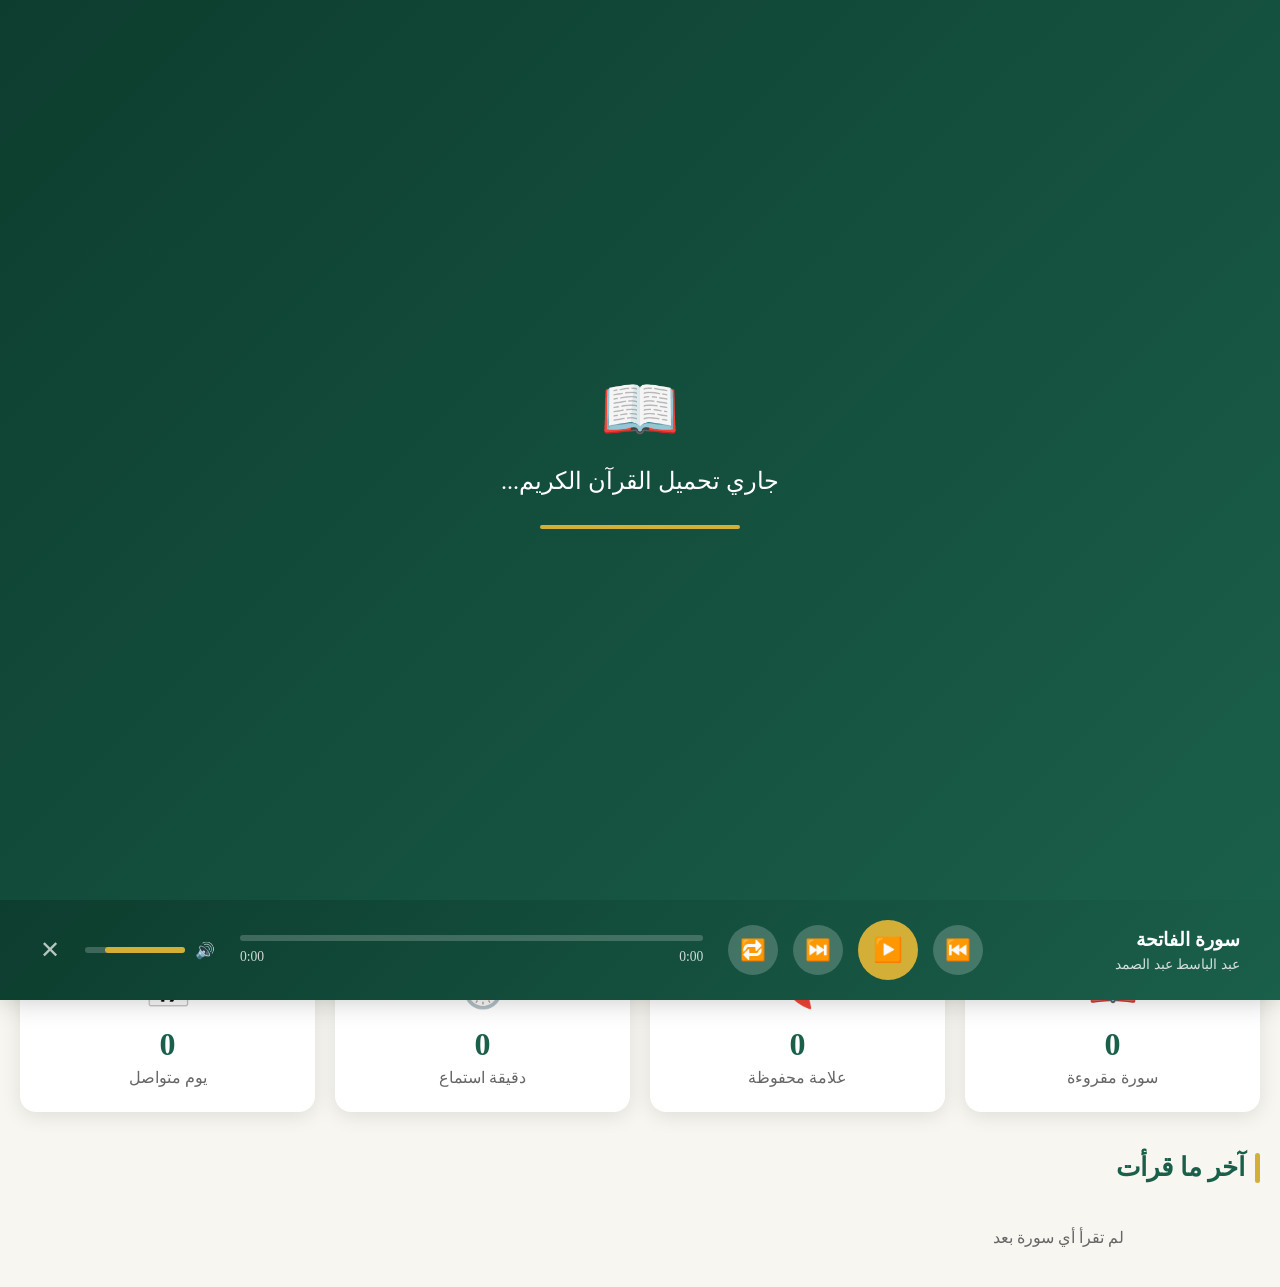
==== commit 3fe7318a: "Update index.html" ====
--- a/index.html
+++ b/index.html
@@ -1,1391 +1,2597 @@
 <!DOCTYPE html>
-
 <html lang="ar" dir="rtl">
 <head>
-<meta charset="UTF-8">
-<meta name="viewport" content="width=device-width,initial-scale=1,maximum-scale=1,user-scalable=no,viewport-fit=cover">
-<title>روح المؤمن</title>
-<link href="https://fonts.googleapis.com/css2?family=Amiri:ital,wght@0,400;0,700;1,400&family=Tajawal:wght@300;400;500;700;900&display=swap" rel="stylesheet">
-<style>
-:root{
-  --ink:#010510;--card:rgba(5,12,30,.8);--card2:rgba(8,16,36,.9);
-  --gold:#d4a843;--gold-l:#f0c96a;--gold-xl:#fde98a;--gold-d:#9a7530;
-  --cream:#f2e8d0;--dim:rgba(242,232,208,.48);--dim2:rgba(242,232,208,.22);
-  --rose:#c0566a;--teal:#3a9a8c;--green:#5a9a6a;
-  --border:rgba(212,168,67,.14);--border2:rgba(212,168,67,.07);--border3:rgba(212,168,67,.3);
-  --nav-h:72px;
-}
-*{margin:0;padding:0;box-sizing:border-box;-webkit-tap-highlight-color:transparent}
-html,body{height:100%;overflow:hidden;font-family:'Tajawal',sans-serif;background:var(--ink);color:var(--cream);direction:rtl;-webkit-font-smoothing:antialiased}
-#cvs{position:fixed;inset:0;z-index:0;pointer-events:none}
-body::after{content:'';position:fixed;inset:0;z-index:1;pointer-events:none;opacity:.02;
-  background-image:url("data:image/svg+xml,%3Csvg viewBox='0 0 200 200' xmlns='http://www.w3.org/2000/svg'%3E%3Cfilter id='n'%3E%3CfeTurbulence type='fractalNoise' baseFrequency='.85' numOctaves='4' stitchTiles='stitch'/%3E%3C/filter%3E%3Crect width='100%25' height='100%25' filter='url(%23n)'/%3E%3C/svg%3E");background-size:150px}
-.geo{position:fixed;inset:0;z-index:2;pointer-events:none;opacity:.023;
-  background-image:url("data:image/svg+xml,%3Csvg xmlns='http://www.w3.org/2000/svg' width='180' height='180'%3E%3Cg fill='none' stroke='%23d4a843' stroke-width='.7'%3E%3Cpolygon points='90,6 108,38 142,38 116,60 126,92 90,72 54,92 64,60 38,38 72,38'/%3E%3Ccircle cx='90' cy='90' r='56'/%3E%3Ccircle cx='90' cy='90' r='38'/%3E%3Cline x1='90' y1='6' x2='90' y2='174'/%3E%3Cline x1='6' y1='90' x2='174' y2='90'/%3E%3C/g%3E%3C/svg%3E")}
-#app{position:relative;z-index:3;height:100vh;display:flex;flex-direction:column;max-width:480px;margin:0 auto;overflow:hidden}
-
-/* HEADER */
-.hdr{flex-shrink:0;padding:max(env(safe-area-inset-top,0px),13px) 17px 0;display:flex;align-items:center;justify-content:space-between;z-index:20}
-.logo{display:flex;align-items:center;gap:9px}
-.logo-emb{width:35px;height:35px}
-.logo-emb svg{width:100%;height:100%;animation:rotSlow 45s linear infinite;filter:drop-shadow(0 0 7px var(–gold))}
-@keyframes rotSlow{to{transform:rotate(360deg)}}
-.logo-main{font-family:‘Amiri’,serif;font-size:17px;font-weight:700;background:linear-gradient(135deg,var(–gold-xl) 0%,var(–gold) 50%,var(–gold-d) 100%);background-size:200%;-webkit-background-clip:text;-webkit-text-fill-color:transparent;background-clip:text;animation:shim 4s linear infinite}
-@keyframes shim{from{background-position:200%}to{background-position:-200%}}
-.logo-sub{font-size:9px;letter-spacing:2px;color:var(–dim);display:block}
-.hdr-r{text-align:left}
-.hdr-hijri{font-family:‘Amiri’,serif;font-size:12.5px;color:var(–gold);line-height:1.3}
-.hdr-greg{font-size:9px;color:var(–dim2)}
-
-/* MAIN */
-.main{flex:1;overflow:hidden;position:relative;margin-top:8px}
-.sec{position:absolute;inset:0;overflow-y:auto;overflow-x:hidden;padding:0 13px calc(var(–nav-h)+16px);opacity:0;transform:translateY(10px);transition:opacity .3s ease,transform .3s ease;pointer-events:none;-webkit-overflow-scrolling:touch;scrollbar-width:none}
-.sec::-webkit-scrollbar{display:none}
-.sec.on{opacity:1;transform:translateY(0);pointer-events:all}
-
-/* NAV */
-.nav-wrap{flex-shrink:0;padding-bottom:env(safe-area-inset-bottom,0)}
-.nav{height:var(–nav-h);background:rgba(2,6,18,.97);backdrop-filter:blur(30px);border-top:1px solid var(–border);display:flex;align-items:flex-start;padding-top:8px;overflow-x:auto;scrollbar-width:none}
-.nav::-webkit-scrollbar{display:none}
-.ni{display:flex;flex-direction:column;align-items:center;gap:3px;cursor:pointer;padding:4px 11px 3px;border:none;background:none;color:var(–dim2);font-family:‘Tajawal’,sans-serif;flex-shrink:0;transition:color .2s;position:relative;min-width:52px}
-.ni.on{color:var(–gold)}
-.ni-ic{font-size:18px;line-height:1;transition:transform .22s cubic-bezier(.34,1.56,.64,1)}
-.ni.on .ni-ic{transform:translateY(-2px);filter:drop-shadow(0 0 6px var(–gold))}
-.ni-lbl{font-size:9px;white-space:nowrap}
-.ni-bar{position:absolute;bottom:0;left:50%;transform:translateX(-50%);width:0;height:2px;background:linear-gradient(90deg,transparent,var(–gold),transparent);border-radius:2px;transition:width .25s}
-.ni.on .ni-bar{width:26px}
-
-/* CARD */
-.card{background:var(–card);backdrop-filter:blur(18px);border:1px solid var(–border);border-radius:18px;box-shadow:0 8px 30px rgba(0,0,0,.4),inset 0 1px 0 var(–border2);position:relative;overflow:hidden}
-.card::before{content:’’;position:absolute;top:0;left:0;right:0;height:1px;background:linear-gradient(90deg,transparent,rgba(212,168,67,.18),transparent);pointer-events:none}
-.card-glow{background:linear-gradient(135deg,rgba(212,168,67,.09),rgba(212,168,67,.02));border-color:rgba(212,168,67,.22)}
-.card-glow::after{content:’’;position:absolute;top:-50px;right:-50px;width:150px;height:150px;background:radial-gradient(circle,rgba(212,168,67,.09),transparent 70%);pointer-events:none}
-
-.sh{font-family:‘Amiri’,serif;font-size:21px;color:var(–gold-l);text-align:center;margin-bottom:12px;padding-bottom:10px;border-bottom:1px solid var(–border);position:relative}
-.sh::before,.sh::after{content:‘❧’;font-size:12px;color:var(–gold-d);position:absolute;top:50%;transform:translateY(-50%)}
-.sh::before{right:0}.sh::after{left:0}
-@keyframes fup{from{opacity:0;transform:translateY(7px)}to{opacity:1;transform:translateY(0)}}
-.mb10{margin-bottom:10px}.mb12{margin-bottom:12px}
-
-/* ══ HOME ══ */
-#s-home{padding-top:4px}
-.gr-band{text-align:center;margin-bottom:11px}
-.gr-time{font-family:‘Amiri’,serif;font-size:12.5px;color:var(–gold);margin-bottom:-1px}
-.gr-clock{font-size:62px;font-weight:300;line-height:1;letter-spacing:-3px;color:var(–cream);direction:ltr}
-.gr-date{font-size:12px;color:var(–dim);margin-top:2px}
-.np-hero{padding:18px 20px;margin-bottom:10px}
-.np-badge{display:inline-block;font-size:9px;letter-spacing:2px;color:var(–gold-d);border:1px solid var(–border);border-radius:20px;padding:2px 9px;margin-bottom:7px;background:rgba(212,168,67,.04)}
-.np-grid{display:grid;grid-template-columns:1fr 1fr;gap:12px;align-items:center}
-.np-name{font-family:‘Amiri’,serif;font-size:28px;color:var(–gold-l);line-height:1;margin-bottom:3px}
-.np-next{font-size:11px;color:var(–dim)}
-.np-time{font-size:42px;font-weight:700;color:var(–cream);direction:ltr;letter-spacing:2px;line-height:1}
-.np-cd{font-size:11px;color:var(–dim);margin-top:2px}
-.np-cd span{color:var(–gold-l);font-weight:700;font-size:13px}
-.np-bar{height:2px;background:var(–border);border-radius:2px;margin-top:12px;overflow:hidden}
-.np-bar-fill{height:100%;background:linear-gradient(90deg,var(–gold-d),var(–gold-l));width:0;transition:width 1s}
-.qtiles{display:grid;grid-template-columns:repeat(4,1fr);gap:6px;margin-bottom:10px}
-.qt{display:flex;flex-direction:column;align-items:center;gap:4px;padding:11px 4px;background:var(–card2);border:1px solid var(–border);border-radius:14px;cursor:pointer;transition:all .18s;font-size:9.5px;color:var(–dim)}
-.qt:active{transform:scale(.91);border-color:var(–border3);color:var(–gold)}
-.qt-ic{font-size:21px}
-.vc{padding:18px 20px;text-align:center;margin-bottom:10px}
-.vc-orn{font-size:10px;letter-spacing:3px;color:var(–gold-d);margin-bottom:9px;display:flex;align-items:center;gap:6px;justify-content:center}
-.vc-orn::before,.vc-orn::after{content:’’;flex:1;height:1px;background:linear-gradient(90deg,transparent,var(–border3))}
-.vc-txt{font-family:‘Amiri’,serif;font-size:19px;line-height:2.1;color:var(–cream);margin-bottom:9px}
-.vc-ref{font-size:11.5px;color:var(–gold-d);font-family:‘Amiri’,serif}
-.stats-strip{display:grid;grid-template-columns:repeat(3,1fr);gap:6px;margin-bottom:10px}
-.stat-box{padding:11px 7px;background:var(–card2);border:1px solid var(–border);border-radius:13px;text-align:center}
-.stat-num{font-size:23px;font-weight:700;color:var(–gold-l);line-height:1;direction:ltr}
-.stat-lbl{font-size:9px;color:var(–dim);margin-top:2px}
-
-/* ══ QURAN ══ */
-.qsrch{display:flex;align-items:center;gap:9px;background:var(–card2);border:1px solid var(–border);border-radius:13px;padding:10px 14px;margin-bottom:10px}
-.qsrch input{flex:1;background:none;border:none;outline:none;color:var(–cream);font-family:‘Tajawal’,sans-serif;font-size:15px;direction:rtl}
-.qsrch input::placeholder{color:var(–dim2)}
-.sl{display:flex;flex-direction:column;gap:6px}
-.si{display:flex;align-items:center;gap:11px;padding:12px 13px;background:var(–card2);border:1px solid var(–border);border-radius:13px;cursor:pointer;transition:all .17s;animation:fup .3s ease both}
-.si:active{border-color:var(–border3);background:rgba(212,168,67,.06)}
-.si-badge{width:33px;height:33px;background:linear-gradient(135deg,rgba(212,168,67,.13),rgba(212,168,67,.03));border:1px solid var(–border);border-radius:9px;display:flex;align-items:center;justify-content:center;font-size:11px;font-weight:700;color:var(–gold);flex-shrink:0}
-.si-name{font-family:‘Amiri’,serif;font-size:16px;color:var(–cream)}
-.si-meta{font-size:10px;color:var(–dim)}
-.si-ic{color:var(–dim2);margin-right:auto}
-
-/* FULL READER */
-.full-reader{display:none;position:absolute;inset:0;background:var(–ink);z-index:50;flex-direction:column}
-.full-reader.open{display:flex}
-.fr-hdr{display:flex;align-items:center;justify-content:space-between;padding:13px 15px;border-bottom:1px solid var(–border);flex-shrink:0;background:rgba(2,6,18,.98)}
-.fr-title{font-family:‘Amiri’,serif;font-size:18px;color:var(–gold-l)}
-.fr-acts{display:flex;gap:7px}
-.frb{background:none;border:none;color:var(–dim);font-size:18px;cursor:pointer;padding:4px;transition:color .17s}
-.frb:active{color:var(–gold)}
-.fr-body{flex:1;overflow-y:auto;padding:18px 15px;-webkit-overflow-scrolling:touch;scrollbar-width:none}
-.fr-body::-webkit-scrollbar{display:none}
-.bism{text-align:center;font-family:‘Amiri’,serif;font-size:23px;color:var(–gold);margin-bottom:22px;line-height:1.9;padding:15px;border:1px solid var(–border);border-radius:13px;background:rgba(212,168,67,.04)}
-.vr{margin-bottom:16px;padding:13px;border-radius:11px;border:1px solid transparent;transition:all .18s;cursor:pointer}
-.vr:hover,.vr.hl{border-color:var(–border);background:rgba(212,168,67,.03)}
-.vr-txt{font-family:‘Amiri’,serif;font-size:22px;line-height:2.3;color:var(–cream);text-align:justify}
-.vr-num{display:inline-flex;align-items:center;justify-content:center;width:25px;height:25px;background:rgba(212,168,67,.1);border:1px solid var(–border);border-radius:50%;font-size:10px;color:var(–gold);vertical-align:middle;margin-right:3px}
-
-/* ══ PRAYER ══ */
-.p-loc-row{display:flex;align-items:center;justify-content:center;gap:6px;margin-bottom:12px;font-size:12px;color:var(–dim)}
-.p-loc-btn{background:none;border:none;color:var(–gold);font-family:‘Tajawal’,sans-serif;font-size:12px;cursor:pointer}
-.plist{display:flex;flex-direction:column;gap:7px}
-.pr{display:flex;align-items:center;padding:14px 15px;background:var(–card2);border:1px solid var(–border);border-radius:14px;animation:fup .3s ease both;position:relative;overflow:hidden}
-.pr-stripe{position:absolute;right:0;top:0;bottom:0;width:3px;background:linear-gradient(to bottom,var(–gold-l),var(–gold));opacity:0}
-.pr.cur{background:linear-gradient(135deg,rgba(212,168,67,.08),rgba(212,168,67,.02));border-color:rgba(212,168,67,.22)}
-.pr.cur .pr-stripe{opacity:1}
-.pr.past{opacity:.35}
-.pr-ic{font-size:19px;margin-left:11px}
-.pr-name{font-family:‘Amiri’,serif;font-size:20px;color:var(–cream);flex:1}
-.pr.cur .pr-name{color:var(–gold-l)}
-.pr-time{font-size:20px;font-weight:600;direction:ltr;letter-spacing:.4px}
-.hcal{padding:14px 15px}
-.hcal-title{font-family:‘Amiri’,serif;font-size:15px;color:var(–gold-l);margin-bottom:10px;display:flex;justify-content:space-between}
-.hcal-days{display:grid;grid-template-columns:repeat(7,1fr);gap:3px;text-align:center}
-.hcal-dh{font-size:9px;color:var(–dim);padding:2px 0}
-.hcal-d{font-size:12px;padding:5px 2px;border-radius:7px;color:var(–dim2)}
-.hcal-d.today{background:linear-gradient(135deg,rgba(212,168,67,.2),rgba(212,168,67,.07));border:1px solid var(–border3);color:var(–gold-l);font-weight:700}
-
-/* ══ TASBIH ══ */
-#s-tasbih{padding-top:4px;display:flex;flex-direction:column;align-items:center}
-.t-chips{display:flex;gap:6px;flex-wrap:wrap;justify-content:center;margin-bottom:12px;width:100%}
-.tchip{padding:6px 13px;border:1px solid var(–border);border-radius:20px;background:var(–card2);color:var(–dim);font-size:12px;font-family:‘Tajawal’,sans-serif;cursor:pointer;transition:all .18s;white-space:nowrap}
-.tchip.on{border-color:var(–gold);background:rgba(212,168,67,.1);color:var(–gold-l);box-shadow:0 0 12px rgba(212,168,67,.1)}
-.bead-ring{width:248px;height:248px;position:relative;margin:0 auto 16px;flex-shrink:0}
-.bead-svg{width:100%;height:100%}
-.t-core{position:absolute;inset:27px;border-radius:50%;display:flex;flex-direction:column;align-items:center;justify-content:center;cursor:pointer;user-select:none;transition:all .1s;background:radial-gradient(circle at 40% 35%,rgba(212,168,67,.06),rgba(5,12,30,.95) 60%);border:1.5px solid rgba(212,168,67,.1);box-shadow:0 0 50px rgba(0,0,0,.7),inset 0 0 30px rgba(0,0,0,.4)}
-.t-core:active{transform:scale(.93)}
-.t-cnt{font-size:58px;font-weight:300;color:var(–cream);line-height:1;letter-spacing:-3px}
-.t-g{font-size:12px;color:var(–dim);margin-top:2px}
-.t-dhikr{font-family:‘Amiri’,serif;font-size:20px;color:var(–gold-l);text-align:center;margin-bottom:13px;line-height:1.9;padding:0 20px;min-height:54px}
-.t-btns{display:flex;gap:7px}
-.tbn{padding:7px 16px;border-radius:10px;border:1px solid var(–border);background:none;color:var(–dim);font-family:‘Tajawal’,sans-serif;font-size:12px;cursor:pointer;transition:all .17s}
-.tbn:active{border-color:var(–border3);color:var(–gold)}
-.t-today{margin-top:10px;font-size:12px;color:var(–dim);text-align:center}
-.t-today strong{color:var(–gold-l)}
-
-/* ══ ADHKAR ══ */
-.a-tabs{display:flex;gap:5px;overflow-x:auto;padding-bottom:4px;margin-bottom:12px;scrollbar-width:none}
-.a-tabs::-webkit-scrollbar{display:none}
-.atab{padding:6px 12px;border-radius:10px;white-space:nowrap;border:1px solid var(–border);background:var(–card2);color:var(–dim);font-size:11.5px;font-family:‘Tajawal’,sans-serif;cursor:pointer;transition:all .17s;flex-shrink:0}
-.atab.on{border-color:var(–gold);background:rgba(212,168,67,.09);color:var(–gold-l)}
-.dk{padding:15px;margin-bottom:8px;background:var(–card2);border:1px solid var(–border);border-radius:14px;animation:fup .3s ease both;transition:opacity .25s}
-.dk.done{opacity:.32}
-.dk-txt{font-family:‘Amiri’,serif;font-size:18px;line-height:2.1;color:var(–cream);margin-bottom:9px;text-align:justify}
-.dk-foot{display:flex;align-items:center;justify-content:space-between;gap:8px}
-.dk-src{font-size:10px;color:var(–dim);flex:1}
-.dk-btn{display:flex;align-items:center;gap:5px;background:rgba(212,168,67,.06);border:1px solid var(–border);border-radius:8px;padding:5px 11px;cursor:pointer;color:var(–gold);font-family:‘Tajawal’,sans-serif;font-size:12.5px;transition:all .13s}
-.dk-btn:active{transform:scale(.93)}
-.dk-btn.done{background:rgba(212,168,67,.15);border-color:var(–border3);color:var(–gold-l)}
-
-/* ══ DUA ══ */
-.dua-cats{display:grid;grid-template-columns:repeat(2,1fr);gap:6px;margin-bottom:12px}
-.dcat{display:flex;align-items:center;gap:9px;padding:11px 12px;background:var(–card2);border:1px solid var(–border);border-radius:13px;cursor:pointer;transition:all .17s;animation:fup .3s ease both}
-.dcat:active,.dcat.sel{border-color:var(–border3);background:rgba(212,168,67,.07)}
-.dcat-ic{font-size:21px;flex-shrink:0}
-.dcat-name{font-family:‘Amiri’,serif;font-size:14px;color:var(–cream);line-height:1.3}
-.dua-item{padding:15px;margin-bottom:8px;background:var(–card2);border:1px solid var(–border);border-radius:14px;animation:fup .3s ease both}
-.dua-ar{font-family:‘Amiri’,serif;font-size:18.5px;line-height:2;color:var(–cream);margin-bottom:9px;text-align:justify}
-.dua-foot{display:flex;align-items:center;justify-content:space-between}
-.dua-src{font-size:10px;color:var(–dim)}
-.dua-btns{display:flex;gap:5px}
-.dua-btn{background:none;border:none;color:var(–dim2);font-size:15px;cursor:pointer;padding:3px;transition:color .17s}
-.dua-btn:active{color:var(–gold)}
-
-/* ══ ASMA ══ */
-.asma-grid{display:grid;grid-template-columns:repeat(3,1fr);gap:6px}
-.asma-c{padding:12px 6px;background:var(–card2);border:1px solid var(–border);border-radius:12px;text-align:center;cursor:pointer;transition:all .17s;animation:fup .3s ease both}
-.asma-c:active,.asma-c:hover{border-color:rgba(212,168,67,.26);background:rgba(212,168,67,.06)}
-.asma-num{font-size:9px;color:var(–dim2);margin-bottom:2px}
-.asma-ar{font-family:‘Amiri’,serif;font-size:15.5px;color:var(–gold-l);line-height:1.3}
-.asma-en{font-size:9px;color:var(–dim);direction:ltr}
-.asma-modal{position:absolute;inset:0;background:rgba(1,5,16,.9);backdrop-filter:blur(20px);z-index:60;display:none;align-items:center;justify-content:center;padding:22px}
-.asma-modal.open{display:flex}
-.asma-inner{padding:28px 22px;border-radius:20px;text-align:center;max-width:330px;width:100%;position:relative}
-.am-num{font-size:9.5px;letter-spacing:3px;color:var(–gold-d);margin-bottom:5px}
-.am-ar{font-family:‘Amiri’,serif;font-size:44px;color:var(–gold-l);line-height:1.2;margin-bottom:4px}
-.am-en{font-size:13px;color:var(–dim);direction:ltr;margin-bottom:13px}
-.am-mean{font-family:‘Amiri’,serif;font-size:15.5px;color:var(–cream);line-height:1.9;padding:13px;border:1px solid var(–border);border-radius:11px;background:rgba(212,168,67,.04)}
-.am-nav{display:flex;gap:9px;margin-top:13px;justify-content:center}
-.am-nb{padding:7px 16px;border-radius:10px;background:rgba(212,168,67,.07);border:1px solid var(–border);color:var(–gold);font-family:‘Tajawal’,sans-serif;font-size:12.5px;cursor:pointer;transition:all .17s}
-.am-close{position:absolute;top:11px;left:11px;background:none;border:none;color:var(–dim);font-size:19px;cursor:pointer}
-
-/* ══ TAFSIR ══ */
-#s-tafsir{padding-top:4px}
-.tf-list{display:flex;flex-direction:column;gap:6px}
-.tf-si{display:flex;align-items:center;gap:10px;padding:12px 13px;background:var(–card2);border:1px solid var(–border);border-radius:13px;cursor:pointer;transition:all .17s;animation:fup .3s ease both}
-.tf-si:active{border-color:rgba(90,154,106,.3);background:rgba(90,154,106,.06)}
-.tf-badge{width:32px;height:32px;background:linear-gradient(135deg,rgba(90,154,106,.16),rgba(90,154,106,.04));border:1px solid rgba(90,154,106,.2);border-radius:8px;display:flex;align-items:center;justify-content:center;font-size:11px;font-weight:700;color:#7ec47e;flex-shrink:0}
-.tf-name{font-family:‘Amiri’,serif;font-size:16px;color:var(–cream)}
-.tf-meta{font-size:10px;color:var(–dim)}
-.tf-reader{display:none;position:absolute;inset:0;background:var(–ink);z-index:50;flex-direction:column}
-.tf-reader.open{display:flex}
-.tf-hdr{display:flex;align-items:center;justify-content:space-between;padding:13px 15px;border-bottom:1px solid var(–border);flex-shrink:0;background:rgba(2,6,18,.98)}
-.tf-title{font-family:‘Amiri’,serif;font-size:17px;color:var(–gold-l)}
-.tf-body{flex:1;overflow-y:auto;padding:18px 15px;-webkit-overflow-scrolling:touch;scrollbar-width:none}
-.tf-body::-webkit-scrollbar{display:none}
-.tf-vr{margin-bottom:18px;border:1px solid var(–border);border-radius:13px;overflow:hidden}
-.tf-top{padding:15px;background:rgba(212,168,67,.03)}
-.tf-arabic{font-family:‘Amiri’,serif;font-size:22px;line-height:2.3;color:var(–cream);text-align:justify}
-.tf-vnum{display:inline-flex;align-items:center;justify-content:center;width:25px;height:25px;background:rgba(212,168,67,.1);border:1px solid var(–border);border-radius:50%;font-size:10px;color:var(–gold);vertical-align:middle;margin-right:3px}
-.tf-bot{padding:13px;background:var(–card2);border-top:1px solid var(–border)}
-.tf-lbl{font-size:9.5px;letter-spacing:2px;color:var(–teal);margin-bottom:5px;display:flex;align-items:center;gap:5px}
-.tf-lbl::after{content:’’;flex:1;height:1px;background:rgba(58,154,140,.15)}
-.tf-text{font-family:‘Amiri’,serif;font-size:15.5px;line-height:2;color:rgba(242,232,208,.78);text-align:justify}
-.tf-loading{text-align:center;padding:40px;color:var(–dim)}
-
-/* ══ HIFZ ══ */
-#s-hifz{padding-top:4px}
-.htabs{display:flex;gap:6px;overflow-x:auto;padding-bottom:4px;margin-bottom:12px;scrollbar-width:none}
-.htabs::-webkit-scrollbar{display:none}
-.htab{padding:6px 12px;border-radius:10px;white-space:nowrap;border:1px solid var(–border);background:var(–card2);color:var(–dim);font-size:11.5px;font-family:‘Tajawal’,sans-serif;cursor:pointer;transition:all .17s;flex-shrink:0}
-.htab.on{border-color:var(–gold);background:rgba(212,168,67,.09);color:var(–gold-l)}
-.hifz-list{display:flex;flex-direction:column;gap:7px}
-.hifz-card{background:var(–card2);border:1px solid var(–border);border-radius:14px;overflow:hidden;animation:fup .3s ease both}
-.hifz-head{display:flex;align-items:center;padding:13px 15px;cursor:pointer}
-.hifz-hnum{width:32px;height:32px;background:linear-gradient(135deg,rgba(192,86,106,.16),rgba(192,86,106,.04));border:1px solid rgba(192,86,106,.2);border-radius:8px;display:flex;align-items:center;justify-content:center;font-size:11px;font-weight:700;color:#d4808e;flex-shrink:0;margin-left:11px}
-.hifz-hname{font-family:‘Amiri’,serif;font-size:16px;color:var(–cream);flex:1}
-.hifz-hprog{font-size:11px;color:var(–dim)}
-.hifz-prog{height:2px;background:var(–border);margin:0 15px 0}
-.hifz-prog-fill{height:100%;background:linear-gradient(90deg,rgba(192,86,106,.7),var(–rose));transition:width .8s}
-.hifz-body{padding:14px 15px 15px;display:none}
-.hifz-body.open{display:block}
-.hifz-verse{padding:12px;margin-bottom:8px;background:rgba(212,168,67,.03);border:1px solid var(–border2);border-radius:10px}
-.hifz-verse-num{font-size:10px;color:var(–dim);margin-bottom:4px}
-.hifz-verse-txt{font-family:‘Amiri’,serif;font-size:20px;line-height:2.2;color:var(–cream);direction:rtl;text-align:justify}
-.hifz-verse-txt.hidden-txt span{filter:blur(6px);user-select:none;transition:filter .3s}
-.hifz-verse-txt.hidden-txt:active span,.hifz-verse-txt.hidden-txt span.rev{filter:none}
-.hifz-opts{display:flex;gap:7px;margin-top:10px}
-.hbn{flex:1;padding:8px;border-radius:10px;background:rgba(212,168,67,.07);border:1px solid var(–border);color:var(–gold);font-family:‘Tajawal’,sans-serif;font-size:12px;cursor:pointer;text-align:center;transition:all .17s}
-.hbn:active{transform:scale(.95)}
-.hbn.done-btn{background:rgba(90,154,106,.1);border-color:rgba(90,154,106,.2);color:var(–green)}
-.hifz-stats{padding:14px 15px;border-top:1px solid var(–border);display:flex;gap:10px;justify-content:space-around}
-.hifz-stat{text-align:center}
-.hifz-stat-n{font-size:20px;font-weight:700;color:var(–gold-l);direction:ltr}
-.hifz-stat-l{font-size:10px;color:var(–dim)}
-
-/* ══ QIBLA ══ */
-#s-qibla{padding-top:4px;display:flex;flex-direction:column;align-items:center}
-.qibla-wrap{position:relative;margin:10px auto 16px;width:270px;height:270px}
-.q-outer{position:absolute;inset:0;border-radius:50%;border:1px solid var(–border);box-shadow:0 0 50px rgba(0,0,0,.5),0 0 80px rgba(212,168,67,.03)}
-.q-ir1{position:absolute;inset:15px;border-radius:50%;border:1px dashed rgba(212,168,67,.1)}
-.q-ir2{position:absolute;inset:30px;border-radius:50%;border:1px solid var(–border2)}
-.q-face{position:absolute;inset:0;border-radius:50%;background:radial-gradient(circle at 35% 30%,rgba(212,168,67,.05),rgba(5,12,30,.95) 55%);transition:transform .8s cubic-bezier(.25,.46,.45,.94)}
-.qdir{position:absolute;font-size:12px;font-weight:700;color:rgba(242,232,208,.28)}
-.qN{top:17px;left:50%;transform:translateX(-50%);color:rgba(192,86,106,.55)}
-.qS{bottom:17px;left:50%;transform:translateX(-50%)}
-.qE{left:14px;top:50%;transform:translateY(-50%)}
-.qW{right:14px;top:50%;transform:translateY(-50%)}
-.q-needle{position:absolute;width:5px;height:120px;left:50%;top:50%;transform-origin:50% 100%;transform:translateX(-50%) translateY(-100%) rotate(0deg);transition:transform 1s cubic-bezier(.25,.46,.45,.94)}
-.q-ndl-n{position:absolute;bottom:0;left:0;right:0;height:60px;clip-path:polygon(50% 0,0 100%,100% 100%);background:linear-gradient(to top,transparent,var(–rose));filter:drop-shadow(0 0 5px rgba(192,86,106,.5))}
-.q-ndl-s{position:absolute;top:0;left:0;right:0;height:60px;clip-path:polygon(0 0,100% 0,50% 100%);background:linear-gradient(to bottom,transparent,rgba(242,232,208,.16))}
-.q-pivot{position:absolute;top:50%;left:50%;transform:translate(-50%,-50%);width:14px;height:14px;border-radius:50%;background:var(–card);border:2px solid var(–gold);box-shadow:0 0 10px var(–gold);z-index:5}
-.q-info{text-align:center;margin-bottom:13px}
-.q-deg{font-size:50px;font-weight:300;background:linear-gradient(135deg,var(–gold-l),var(–gold));-webkit-background-clip:text;-webkit-text-fill-color:transparent;background-clip:text;direction:ltr;line-height:1;margin-bottom:3px}
-.q-dist{font-size:13px;color:var(–dim);margin-bottom:3px}
-.q-dir-lbl{font-family:‘Amiri’,serif;font-size:17px;color:var(–cream)}
-.q-btn{padding:11px 26px;border-radius:13px;background:linear-gradient(135deg,rgba(212,168,67,.17),rgba(212,168,67,.06));border:1px solid var(–border3);color:var(–gold-l);font-family:‘Tajawal’,sans-serif;font-size:14px;cursor:pointer;transition:all .2s}
-.q-btn:active{transform:scale(.97)}
-
-/* ══ ZAKAT ══ */
-#s-zakat{padding-top:4px}
-.zk-info{padding:14px 15px;margin-bottom:10px;font-family:‘Amiri’,serif;font-size:15.5px;color:var(–dim);line-height:1.9;text-align:center}
-.zk-nisab{display:grid;grid-template-columns:1fr 1fr;gap:7px;margin-bottom:10px}
-.zk-nb{padding:12px;background:var(–card2);border:1px solid var(–border);border-radius:13px;text-align:center}
-.zk-nb-t{font-size:10px;color:var(–dim);margin-bottom:3px}
-.zk-nb-v{font-size:14px;font-weight:700;color:var(–gold-l);direction:ltr}
-.zk-form{display:flex;flex-direction:column;gap:8px;margin-bottom:10px}
-.zk-row{padding:13px 15px;background:var(–card2);border:1px solid var(–border);border-radius:13px}
-.zk-lbl{font-size:12.5px;color:var(–dim);margin-bottom:5px}
-.zk-inp{background:none;border:none;border-top:1px solid var(–border);outline:none;font-family:‘Tajawal’,sans-serif;font-size:24px;font-weight:700;color:var(–cream);width:100%;direction:ltr;padding-top:7px}
-.zk-inp::placeholder{color:var(–dim2);font-weight:300;font-size:18px}
-.btn-calc{width:100%;padding:13px;border-radius:13px;background:linear-gradient(135deg,rgba(212,168,67,.2),rgba(212,168,67,.06));border:1px solid var(–border3);color:var(–gold-l);font-family:‘Tajawal’,sans-serif;font-size:15.5px;font-weight:700;cursor:pointer;transition:all .2s}
-.btn-calc:active{transform:scale(.98)}
-.zk-result{padding:22px;text-align:center;margin-top:10px;display:none}
-.zk-result.show{display:block}
-.zk-amount{font-size:50px;font-weight:700;background:linear-gradient(135deg,var(–gold-xl),var(–gold));-webkit-background-clip:text;-webkit-text-fill-color:transparent;background-clip:text;direction:ltr;line-height:1.1;margin-bottom:3px}
-.zk-unit{font-size:13px;color:var(–dim);margin-bottom:10px}
-.zk-note{font-size:12px;color:var(–dim);line-height:1.8}
-
-/* ══ STATS ══ */
-#s-stats{padding-top:4px}
-.stat-hero{padding:22px;text-align:center;margin-bottom:10px}
-.stat-level{font-size:10px;letter-spacing:2px;color:var(–gold-d);margin-bottom:5px}
-.stat-title{font-family:‘Amiri’,serif;font-size:26px;color:var(–gold-l);margin-bottom:3px}
-.stat-streak{font-size:12.5px;color:var(–dim)}
-.sg-grid{display:grid;grid-template-columns:1fr 1fr;gap:8px;margin-bottom:10px}
-.sg-box{padding:18px 14px;background:var(–card2);border:1px solid var(–border);border-radius:17px;text-align:center;animation:fup .3s ease both}
-.sg-ic{font-size:26px;margin-bottom:5px}
-.sg-num{font-size:30px;font-weight:700;color:var(–gold-l);line-height:1;direction:ltr}
-.sg-lbl{font-size:10px;color:var(–dim);margin-top:2px}
-.prog-list{display:flex;flex-direction:column;gap:9px;padding:15px}
-.prog-item{display:flex;flex-direction:column;gap:6px}
-.prog-head{display:flex;justify-content:space-between;align-items:center}
-.prog-name{font-size:13px;color:var(–cream)}
-.prog-pct{font-size:11.5px;color:var(–gold);direction:ltr;font-weight:600}
-.prog-track{height:4px;background:var(–border);border-radius:4px;overflow:hidden}
-.prog-fill{height:100%;background:linear-gradient(90deg,var(–gold-d),var(–gold-l));border-radius:4px;transition:width 1.2s cubic-bezier(.4,0,.2,1)}
-.achv-grid{display:grid;grid-template-columns:repeat(3,1fr);gap:7px;padding:0 15px 15px}
-.achv{padding:14px 7px;background:var(–card2);border:1px solid var(–border);border-radius:13px;text-align:center;animation:fup .3s ease both;transition:border .2s}
-.achv.unlocked{border-color:rgba(212,168,67,.22);background:rgba(212,168,67,.06)}
-.achv-ic{font-size:26px;margin-bottom:4px;filter:grayscale(1) opacity(.25);transition:filter .3s}
-.achv.unlocked .achv-ic{filter:none}
-.achv-name{font-size:9.5px;color:var(–dim2)}
-.achv.unlocked .achv-name{color:var(–gold)}
-
-/* UTILS */
-.spin{display:block;width:34px;height:34px;border:2.5px solid var(–border);border-top-color:var(–gold);border-radius:50%;animation:sp .7s linear infinite;margin:38px auto}
-@keyframes sp{to{transform:rotate(360deg)}}
-.empty{text-align:center;padding:36px 18px;color:var(–dim);font-size:13.5px}
-.empty span{font-size:42px;display:block;margin-bottom:10px;opacity:.5}
-.sep{height:1px;background:var(–border);margin:12px 0}
-</style>
-
+    <meta charset="UTF-8">
+    <meta name="viewport" content="width=device-width, initial-scale=1.0">
+    <title>القرآن الكريم</title>
+    <link href="[fonts.googleapis.com](https://fonts.googleapis.com/css2?family=Amiri:wght@400;700&family=Noto+Naskh+Arabic:wght@400;500;600;700&display=swap)" rel="stylesheet">
+    <style>
+        :root {
+            --primary: #1a5f4a;
+            --primary-dark: #0d3d2e;
+            --primary-light: #2d8a6a;
+            --gold: #d4af37;
+            --gold-light: #f0d77c;
+            --bg-light: #f8f6f0;
+            --bg-dark: #1a1a2e;
+            --text-dark: #2c2c2c;
+            --text-light: #e8e8e8;
+            --card-light: #ffffff;
+            --card-dark: #252542;
+            --shadow: 0 4px 20px rgba(0,0,0,0.1);
+            --shadow-lg: 0 10px 40px rgba(0,0,0,0.15);
+            --radius: 16px;
+            --radius-sm: 10px;
+            --transition: all 0.3s cubic-bezier(0.4, 0, 0.2, 1);
+        }
+
+        * {
+            margin: 0;
+            padding: 0;
+            box-sizing: border-box;
+        }
+
+        body {
+            font-family: 'Noto Naskh Arabic', 'Amiri', serif;
+            background: var(--bg-light);
+            color: var(--text-dark);
+            min-height: 100vh;
+            transition: var(--transition);
+            overflow-x: hidden;
+        }
+
+        body.dark-mode {
+            --bg-light: #1a1a2e;
+            --text-dark: #e8e8e8;
+            --card-light: #252542;
+            --primary: #2d8a6a;
+            --shadow: 0 4px 20px rgba(0,0,0,0.3);
+        }
+
+        /* Loading Screen */
+        .loading-screen {
+            position: fixed;
+            top: 0;
+            left: 0;
+            width: 100%;
+            height: 100%;
+            background: linear-gradient(135deg, var(--primary-dark), var(--primary));
+            display: flex;
+            flex-direction: column;
+            justify-content: center;
+            align-items: center;
+            z-index: 10000;
+            transition: opacity 0.5s, visibility 0.5s;
+        }
+
+        .loading-screen.hidden {
+            opacity: 0;
+            visibility: hidden;
+        }
+
+        .loading-quran {
+            font-size: 4rem;
+            color: var(--gold);
+            margin-bottom: 20px;
+            animation: pulse 1.5s infinite;
+        }
+
+        .loading-text {
+            color: white;
+            font-size: 1.5rem;
+            margin-bottom: 30px;
+        }
+
+        .loading-bar {
+            width: 200px;
+            height: 4px;
+            background: rgba(255,255,255,0.2);
+            border-radius: 2px;
+            overflow: hidden;
+        }
+
+        .loading-progress {
+            height: 100%;
+            background: var(--gold);
+            width: 0%;
+            animation: loading 2s ease-out forwards;
+        }
+
+        @keyframes loading {
+            to { width: 100%; }
+        }
+
+        @keyframes pulse {
+            0%, 100% { transform: scale(1); opacity: 1; }
+            50% { transform: scale(1.1); opacity: 0.8; }
+        }
+
+        /* Header */
+        header {
+            background: linear-gradient(135deg, var(--primary-dark), var(--primary));
+            padding: 0;
+            position: sticky;
+            top: 0;
+            z-index: 1000;
+            box-shadow: var(--shadow-lg);
+        }
+
+        .header-top {
+            display: flex;
+            justify-content: space-between;
+            align-items: center;
+            padding: 15px 30px;
+            border-bottom: 1px solid rgba(255,255,255,0.1);
+        }
+
+        .logo {
+            display: flex;
+            align-items: center;
+            gap: 15px;
+            color: white;
+        }
+
+        .logo-icon {
+            width: 50px;
+            height: 50px;
+            background: var(--gold);
+            border-radius: 50%;
+            display: flex;
+            align-items: center;
+            justify-content: center;
+            font-size: 1.5rem;
+            color: var(--primary-dark);
+            box-shadow: 0 4px 15px rgba(212, 175, 55, 0.4);
+        }
+
+        .logo-text h1 {
+            font-size: 1.8rem;
+            font-weight: 700;
+            text-shadow: 2px 2px 4px rgba(0,0,0,0.2);
+        }
+
+        .logo-text p {
+            font-size: 0.85rem;
+            opacity: 0.9;
+        }
+
+        .header-actions {
+            display: flex;
+            gap: 10px;
+            align-items: center;
+        }
+
+        .header-btn {
+            background: rgba(255,255,255,0.15);
+            border: none;
+            color: white;
+            width: 45px;
+            height: 45px;
+            border-radius: 50%;
+            cursor: pointer;
+            font-size: 1.2rem;
+            transition: var(--transition);
+            display: flex;
+            align-items: center;
+            justify-content: center;
+            backdrop-filter: blur(10px);
+        }
+
+        .header-btn:hover {
+            background: rgba(255,255,255,0.25);
+            transform: translateY(-2px);
+        }
+
+        /* Navigation */
+        .main-nav {
+            display: flex;
+            justify-content: center;
+            gap: 5px;
+            padding: 10px 20px;
+            flex-wrap: wrap;
+        }
+
+        .nav-btn {
+            background: transparent;
+            border: none;
+            color: rgba(255,255,255,0.8);
+            padding: 12px 25px;
+            border-radius: 25px;
+            cursor: pointer;
+            font-family: inherit;
+            font-size: 1rem;
+            transition: var(--transition);
+            display: flex;
+            align-items: center;
+            gap: 8px;
+        }
+
+        .nav-btn:hover, .nav-btn.active {
+            background: rgba(255,255,255,0.2);
+            color: white;
+        }
+
+        .nav-btn.active {
+            background: var(--gold);
+            color: var(--primary-dark);
+            font-weight: 600;
+        }
+
+        /* Search Section */
+        .search-section {
+            background: linear-gradient(180deg, var(--primary) 0%, transparent 100%);
+            padding: 30px 20px 50px;
+        }
+
+        .search-container {
+            max-width: 700px;
+            margin: 0 auto;
+            position: relative;
+        }
+
+        .search-box {
+            display: flex;
+            background: white;
+            border-radius: 50px;
+            overflow: hidden;
+            box-shadow: var(--shadow-lg);
+        }
+
+        .search-box input {
+            flex: 1;
+            border: none;
+            padding: 18px 25px;
+            font-size: 1.1rem;
+            font-family: inherit;
+            outline: none;
+        }
+
+        .search-box button {
+            background: var(--gold);
+            border: none;
+            padding: 18px 35px;
+            cursor: pointer;
+            font-size: 1.2rem;
+            color: var(--primary-dark);
+            transition: var(--transition);
+        }
+
+        .search-box button:hover {
+            background: var(--gold-light);
+        }
+
+        .search-suggestions {
+            position: absolute;
+            top: 100%;
+            left: 0;
+            right: 0;
+            background: white;
+            border-radius: var(--radius);
+            margin-top: 10px;
+            box-shadow: var(--shadow-lg);
+            max-height: 300px;
+            overflow-y: auto;
+            display: none;
+            z-index: 100;
+        }
+
+        .search-suggestions.show {
+            display: block;
+        }
+
+        .suggestion-item {
+            padding: 15px 20px;
+            cursor: pointer;
+            border-bottom: 1px solid #eee;
+            transition: var(--transition);
+            display: flex;
+            align-items: center;
+            gap: 15px;
+        }
+
+        .suggestion-item:hover {
+            background: var(--bg-light);
+        }
+
+        .suggestion-icon {
+            width: 40px;
+            height: 40px;
+            background: linear-gradient(135deg, var(--primary), var(--primary-light));
+            border-radius: 50%;
+            display: flex;
+            align-items: center;
+            justify-content: center;
+            color: white;
+        }
+
+        /* Main Content */
+        main {
+            max-width: 1400px;
+            margin: 0 auto;
+            padding: 20px;
+        }
+
+        .section-title {
+            font-size: 1.6rem;
+            color: var(--primary);
+            margin-bottom: 25px;
+            display: flex;
+            align-items: center;
+            gap: 10px;
+        }
+
+        .section-title::before {
+            content: '';
+            width: 5px;
+            height: 30px;
+            background: var(--gold);
+            border-radius: 3px;
+        }
+
+        /* Quick Access */
+        .quick-access {
+            display: grid;
+            grid-template-columns: repeat(auto-fit, minmax(280px, 1fr));
+            gap: 20px;
+            margin-bottom: 40px;
+        }
+
+        .quick-card {
+            background: var(--card-light);
+            border-radius: var(--radius);
+            padding: 25px;
+            box-shadow: var(--shadow);
+            cursor: pointer;
+            transition: var(--transition);
+            border: 2px solid transparent;
+        }
+
+        .quick-card:hover {
+            transform: translateY(-5px);
+            border-color: var(--gold);
+            box-shadow: var(--shadow-lg);
+        }
+
+        .quick-card-icon {
+            width: 60px;
+            height: 60px;
+            background: linear-gradient(135deg, var(--primary), var(--primary-light));
+            border-radius: 50%;
+            display: flex;
+            align-items: center;
+            justify-content: center;
+            font-size: 1.8rem;
+            color: white;
+            margin-bottom: 15px;
+        }
+
+        .quick-card h3 {
+            font-size: 1.3rem;
+            margin-bottom: 8px;
+            color: var(--primary-dark);
+        }
+
+        .quick-card p {
+            color: #666;
+            font-size: 0.95rem;
+            line-height: 1.6;
+        }
+
+        /* Surah Grid */
+        .surah-grid {
+            display: grid;
+            grid-template-columns: repeat(auto-fill, minmax(300px, 1fr));
+            gap: 15px;
+        }
+
+        .surah-card {
+            background: var(--card-light);
+            border-radius: var(--radius);
+            padding: 20px;
+            display: flex;
+            align-items: center;
+            gap: 15px;
+            cursor: pointer;
+            transition: var(--transition);
+            border: 2px solid transparent;
+            box-shadow: var(--shadow);
+        }
+
+        .surah-card:hover {
+            transform: translateX(-5px);
+            border-color: var(--primary);
+            box-shadow: var(--shadow-lg);
+        }
+
+        .surah-number {
+            width: 55px;
+            height: 55px;
+            background: linear-gradient(135deg, var(--primary), var(--primary-light));
+            color: white;
+            display: flex;
+            align-items: center;
+            justify-content: center;
+            font-size: 1.3rem;
+            font-weight: 700;
+            clip-path: polygon(50% 0%, 100% 25%, 100% 75%, 50% 100%, 0% 75%, 0% 25%);
+        }
+
+        .surah-info {
+            flex: 1;
+        }
+
+        .surah-name-ar {
+            font-size: 1.4rem;
+            font-weight: 700;
+            color: var(--primary-dark);
+            margin-bottom: 4px;
+        }
+
+        .surah-name-en {
+            font-size: 0.9rem;
+            color: #666;
+            margin-bottom: 4px;
+        }
+
+        .surah-meta {
+            display: flex;
+            gap: 15px;
+            font-size: 0.85rem;
+            color: #888;
+        }
+
+        .surah-meta span {
+            display: flex;
+            align-items: center;
+            gap: 5px;
+        }
+
+        .surah-actions {
+            display: flex;
+            flex-direction: column;
+            gap: 8px;
+        }
+
+        .surah-action-btn {
+            background: var(--bg-light);
+            border: none;
+            width: 40px;
+            height: 40px;
+            border-radius: 50%;
+            cursor: pointer;
+            transition: var(--transition);
+            display: flex;
+            align-items: center;
+            justify-content: center;
+        }
+
+        .surah-action-btn:hover {
+            background: var(--gold);
+            color: white;
+        }
+
+        .surah-action-btn.bookmarked {
+            background: var(--gold);
+            color: white;
+        }
+
+        /* Reader View */
+        .reader-view {
+            display: none;
+            background: var(--card-light);
+            border-radius: var(--radius);
+            overflow: hidden;
+            box-shadow: var(--shadow-lg);
+        }
+
+        .reader-view.active {
+            display: block;
+        }
+
+        .reader-header {
+            background: linear-gradient(135deg, var(--primary-dark), var(--primary));
+            padding: 30px;
+            text-align: center;
+            color: white;
+            position: relative;
+        }
+
+        .reader-header h2 {
+            font-size: 2.5rem;
+            margin-bottom: 10px;
+            text-shadow: 2px 2px 4px rgba(0,0,0,0.2);
+        }
+
+        .reader-header p {
+            opacity: 0.9;
+            font-size: 1.1rem;
+        }
+
+        .reader-close {
+            position: absolute;
+            top: 20px;
+            left: 20px;
+            background: rgba(255,255,255,0.2);
+            border: none;
+            color: white;
+            width: 45px;
+            height: 45px;
+            border-radius: 50%;
+            cursor: pointer;
+            font-size: 1.3rem;
+            transition: var(--transition);
+        }
+
+        .reader-close:hover {
+            background: rgba(255,255,255,0.3);
+        }
+
+        .reader-toolbar {
+            display: flex;
+            justify-content: center;
+            gap: 10px;
+            padding: 20px;
+            background: var(--bg-light);
+            flex-wrap: wrap;
+            border-bottom: 1px solid #eee;
+        }
+
+        .toolbar-btn {
+            background: var(--card-light);
+            border: 2px solid #eee;
+            padding: 10px 20px;
+            border-radius: 25px;
+            cursor: pointer;
+            font-family: inherit;
+            font-size: 0.95rem;
+            transition: var(--transition);
+            display: flex;
+            align-items: center;
+            gap: 8px;
+        }
+
+        .toolbar-btn:hover, .toolbar-btn.active {
+            border-color: var(--primary);
+            color: var(--primary);
+        }
+
+        .font-size-control {
+            display: flex;
+            align-items: center;
+            gap: 10px;
+            background: var(--card-light);
+            padding: 8px 15px;
+            border-radius: 25px;
+            border: 2px solid #eee;
+        }
+
+        .font-size-btn {
+            background: none;
+            border: none;
+            width: 30px;
+            height: 30px;
+            border-radius: 50%;
+            cursor: pointer;
+            font-size: 1.2rem;
+            transition: var(--transition);
+        }
+
+        .font-size-btn:hover {
+            background: var(--primary);
+            color: white;
+        }
+
+        .reader-content {
+            padding: 40px;
+            max-width: 900px;
+            margin: 0 auto;
+        }
+
+        .bismillah {
+            text-align: center;
+            font-size: 2.2rem;
+            color: var(--primary);
+            margin-bottom: 40px;
+            padding: 20px;
+            background: linear-gradient(90deg, transparent, rgba(26, 95, 74, 0.1), transparent);
+            border-radius: var(--radius);
+        }
+
+        .verse {
+            margin-bottom: 30px;
+            padding: 25px;
+            background: var(--bg-light);
+            border-radius: var(--radius);
+            transition: var(--transition);
+            border-right: 4px solid transparent;
+        }
+
+        .verse:hover {
+            border-right-color: var(--gold);
+        }
+
+        .verse.playing {
+            background: linear-gradient(90deg, rgba(212, 175, 55, 0.1), transparent);
+            border-right-color: var(--gold);
+        }
+
+        .verse-text {
+            font-size: 1.8rem;
+            line-height: 2.2;
+            text-align: justify;
+            margin-bottom: 15px;
+            font-family: 'Amiri', serif;
+        }
+
+        .verse-number {
+            display: inline-flex;
+            align-items: center;
+            justify-content: center;
+            width: 35px;
+            height: 35px;
+            background: var(--primary);
+            color: white;
+            border-radius: 50%;
+            font-size: 0.9rem;
+            margin-right: 10px;
+        }
+
+        .verse-translation {
+            color: #666;
+            font-size: 1.1rem;
+            line-height: 1.8;
+            padding-top: 15px;
+            border-top: 1px dashed #ddd;
+            display: none;
+        }
+
+        .verse-translation.show {
+            display: block;
+        }
+
+        .verse-actions {
+            display: flex;
+            gap: 10px;
+            margin-top: 15px;
+            flex-wrap: wrap;
+        }
+
+        .verse-btn {
+            background: var(--card-light);
+            border: 1px solid #ddd;
+            padding: 8px 15px;
+            border-radius: 20px;
+            cursor: pointer;
+            font-size: 0.85rem;
+            transition: var(--transition);
+            display: flex;
+            align-items: center;
+            gap: 5px;
+        }
+
+        .verse-btn:hover {
+            background: var(--primary);
+            color: white;
+            border-color: var(--primary);
+        }
+
+        /* Audio Player */
+        .audio-player {
+            position: fixed;
+            bottom: 0;
+            left: 0;
+            right: 0;
+            background: linear-gradient(135deg, var(--primary-dark), var(--primary));
+            padding: 20px 30px;
+            box-shadow: 0 -5px 30px rgba(0,0,0,0.3);
+            transform: translateY(100%);
+            transition: var(--transition);
+            z-index: 1000;
+        }
+
+        .audio-player.active {
+            transform: translateY(0);
+        }
+
+        .player-content {
+            max-width: 1200px;
+            margin: 0 auto;
+            display: flex;
+            align-items: center;
+            gap: 25px;
+            flex-wrap: wrap;
+        }
+
+        .player-info {
+            flex: 1;
+            min-width: 200px;
+            color: white;
+        }
+
+        .player-info h4 {
+            font-size: 1.2rem;
+            margin-bottom: 5px;
+        }
+
+        .player-info p {
+            opacity: 0.8;
+            font-size: 0.9rem;
+        }
+
+        .player-controls {
+            display: flex;
+            align-items: center;
+            gap: 15px;
+        }
+
+        .player-btn {
+            background: rgba(255,255,255,0.2);
+            border: none;
+            color: white;
+            width: 50px;
+            height: 50px;
+            border-radius: 50%;
+            cursor: pointer;
+            font-size: 1.3rem;
+            transition: var(--transition);
+            display: flex;
+            align-items: center;
+            justify-content: center;
+        }
+
+        .player-btn:hover {
+            background: rgba(255,255,255,0.3);
+            transform: scale(1.1);
+        }
+
+        .player-btn.play-btn {
+            width: 60px;
+            height: 60px;
+            background: var(--gold);
+            color: var(--primary-dark);
+            font-size: 1.5rem;
+        }
+
+        .player-btn.play-btn:hover {
+            background: var(--gold-light);
+        }
+
+        .player-progress {
+            flex: 2;
+            min-width: 300px;
+        }
+
+        .progress-bar {
+            width: 100%;
+            height: 6px;
+            background: rgba(255,255,255,0.2);
+            border-radius: 3px;
+            cursor: pointer;
+            position: relative;
+        }
+
+        .progress-fill {
+            height: 100%;
+            background: var(--gold);
+            border-radius: 3px;
+            width: 0%;
+            transition: width 0.1s;
+        }
+
+        .progress-time {
+            display: flex;
+            justify-content: space-between;
+            color: rgba(255,255,255,0.8);
+            font-size: 0.85rem;
+            margin-top: 8px;
+        }
+
+        .player-volume {
+            display: flex;
+            align-items: center;
+            gap: 10px;
+            color: white;
+        }
+
+        .volume-slider {
+            width: 100px;
+            height: 6px;
+            background: rgba(255,255,255,0.2);
+            border-radius: 3px;
+            cursor: pointer;
+            position: relative;
+        }
+
+        .volume-fill {
+            height: 100%;
+            background: var(--gold);
+            border-radius: 3px;
+            width: 80%;
+        }
+
+        .player-close {
+            background: none;
+            border: none;
+            color: white;
+            font-size: 1.5rem;
+            cursor: pointer;
+            opacity: 0.7;
+            transition: var(--transition);
+        }
+
+        .player-close:hover {
+            opacity: 1;
+        }
+
+        /* Juz/Hizb View */
+        .juz-grid {
+            display: grid;
+            grid-template-columns: repeat(auto-fill, minmax(200px, 1fr));
+            gap: 15px;
+        }
+
+        .juz-card {
+            background: var(--card-light);
+            border-radius: var(--radius);
+            padding: 25px;
+            text-align: center;
+            cursor: pointer;
+            transition: var(--transition);
+            box-shadow: var(--shadow);
+            border: 2px solid transparent;
+        }
+
+        .juz-card:hover {
+            transform: translateY(-5px);
+            border-color: var(--gold);
+        }
+
+        .juz-number {
+            width: 50px;
+            height: 50px;
+            background: linear-gradient(135deg, var(--gold), var(--gold-light));
+            color: var(--primary-dark);
+            border-radius: 50%;
+            display: flex;
+            align-items: center;
+            justify-content: center;
+            font-size: 1.4rem;
+            font-weight: 700;
+            margin: 0 auto 15px;
+        }
+
+        .juz-card h4 {
+            color: var(--primary-dark);
+            margin-bottom: 5px;
+        }
+
+        .juz-card p {
+            font-size: 0.85rem;
+            color: #666;
+        }
+
+        /* Bookmarks */
+        .bookmarks-list {
+            display: flex;
+            flex-direction: column;
+            gap: 15px;
+        }
+
+        .bookmark-item {
+            background: var(--card-light);
+            border-radius: var(--radius);
+            padding: 20px;
+            display: flex;
+            align-items: center;
+            gap: 20px;
+            box-shadow: var(--shadow);
+            transition: var(--transition);
+        }
+
+        .bookmark-item:hover {
+            transform: translateX(-5px);
+        }
+
+        .bookmark-icon {
+            width: 50px;
+            height: 50px;
+            background: var(--gold);
+            border-radius: 50%;
+            display: flex;
+            align-items: center;
+            justify-content: center;
+            font-size: 1.3rem;
+            color: var(--primary-dark);
+        }
+
+        .bookmark-info {
+            flex: 1;
+        }
+
+        .bookmark-info h4 {
+            margin-bottom: 5px;
+            color: var(--primary-dark);
+        }
+
+        .bookmark-info p {
+            font-size: 0.9rem;
+            color: #666;
+        }
+
+        .bookmark-actions {
+            display: flex;
+            gap: 10px;
+        }
+
+        .bookmark-action-btn {
+            background: var(--bg-light);
+            border: none;
+            padding: 10px 20px;
+            border-radius: 20px;
+            cursor: pointer;
+            transition: var(--transition);
+        }
+
+        .bookmark-action-btn:hover {
+            background: var(--primary);
+            color: white;
+        }
+
+        .bookmark-action-btn.delete:hover {
+            background: #e74c3c;
+        }
+
+        /* Settings Modal */
+        .modal-overlay {
+            position: fixed;
+            top: 0;
+            left: 0;
+            width: 100%;
+            height: 100%;
+            background: rgba(0,0,0,0.6);
+            display: flex;
+            justify-content: center;
+            align-items: center;
+            z-index: 2000;
+            opacity: 0;
+            visibility: hidden;
+            transition: var(--transition);
+        }
+
+        .modal-overlay.active {
+            opacity: 1;
+            visibility: visible;
+        }
+
+        .modal {
+            background: var(--card-light);
+            border-radius: var(--radius);
+            width: 90%;
+            max-width: 500px;
+            max-height: 80vh;
+            overflow-y: auto;
+            transform: translateY(-20px);
+            transition: var(--transition);
+        }
+
+        .modal-overlay.active .modal {
+            transform: translateY(0);
+        }
+
+        .modal-header {
+            padding: 25px;
+            border-bottom: 1px solid #eee;
+            display: flex;
+            justify-content: space-between;
+            align-items: center;
+        }
+
+        .modal-header h3 {
+            font-size: 1.4rem;
+            color: var(--primary-dark);
+        }
+
+        .modal-close {
+            background: none;
+            border: none;
+            font-size: 1.5rem;
+            cursor: pointer;
+            color: #666;
+            transition: var(--transition);
+        }
+
+        .modal-close:hover {
+            color: var(--primary);
+        }
+
+        .modal-body {
+            padding: 25px;
+        }
+
+        .setting-group {
+            margin-bottom: 25px;
+        }
+
+        .setting-group h4 {
+            margin-bottom: 15px;
+            color: var(--primary-dark);
+            display: flex;
+            align-items: center;
+            gap: 10px;
+        }
+
+        .setting-option {
+            display: flex;
+            justify-content: space-between;
+            align-items: center;
+            padding: 15px;
+            background: var(--bg-light);
+            border-radius: var(--radius-sm);
+            margin-bottom: 10px;
+        }
+
+        .toggle-switch {
+            width: 50px;
+            height: 26px;
+            background: #ccc;
+            border-radius: 13px;
+            position: relative;
+            cursor: pointer;
+            transition: var(--transition);
+        }
+
+        .toggle-switch.active {
+            background: var(--primary);
+        }
+
+        .toggle-switch::after {
+            content: '';
+            position: absolute;
+            width: 22px;
+            height: 22px;
+            background: white;
+            border-radius: 50%;
+            top: 2px;
+            left: 2px;
+            transition: var(--transition);
+        }
+
+        .toggle-switch.active::after {
+            left: 26px;
+        }
+
+        .select-dropdown {
+            padding: 10px 15px;
+            border: 2px solid #eee;
+            border-radius: var(--radius-sm);
+            font-family: inherit;
+            font-size: 1rem;
+            cursor: pointer;
+            transition: var(--transition);
+            background: var(--card-light);
+        }
+
+        .select-dropdown:focus {
+            outline: none;
+            border-color: var(--primary);
+        }
+
+        /* Reciter Selection */
+        .reciter-grid {
+            display: grid;
+            grid-template-columns: repeat(auto-fill, minmax(150px, 1fr));
+            gap: 10px;
+        }
+
+        .reciter-option {
+            padding: 15px;
+            background: var(--bg-light);
+            border-radius: var(--radius-sm);
+            text-align: center;
+            cursor: pointer;
+            transition: var(--transition);
+            border: 2px solid transparent;
+        }
+
+        .reciter-option:hover, .reciter-option.selected {
+            border-color: var(--primary);
+            background: rgba(26, 95, 74, 0.1);
+        }
+
+        .reciter-option.selected {
+            background: var(--primary);
+            color: white;
+        }
+
+        /* Empty State */
+        .empty-state {
+            text-align: center;
+            padding: 60px 20px;
+        }
+
+        .empty-state-icon {
+            font-size: 4rem;
+            color: #ccc;
+            margin-bottom: 20px;
+        }
+
+        .empty-state h3 {
+            color: #666;
+            margin-bottom: 10px;
+        }
+
+        .empty-state p {
+            color: #999;
+        }
+
+        /* Tafsir Panel */
+        .tafsir-panel {
+            position: fixed;
+            top: 0;
+            left: -100%;
+            width: 400px;
+            max-width: 90%;
+            height: 100%;
+            background: var(--card-light);
+            box-shadow: var(--shadow-lg);
+            z-index: 2000;
+            transition: var(--transition);
+            overflow-y: auto;
+        }
+
+        .tafsir-panel.active {
+            left: 0;
+        }
+
+        .tafsir-header {
+            background: var(--primary);
+            color: white;
+            padding: 20px;
+            display: flex;
+            justify-content: space-between;
+            align-items: center;
+            position: sticky;
+            top: 0;
+        }
+
+        .tafsir-content {
+            padding: 25px;
+        }
+
+        .tafsir-verse {
+            font-size: 1.4rem;
+            line-height: 2;
+            padding: 20px;
+            background: var(--bg-light);
+            border-radius: var(--radius);
+            margin-bottom: 20px;
+            font-family: 'Amiri', serif;
+        }
+
+        .tafsir-text {
+            line-height: 1.9;
+            color: #444;
+        }
+
+        .tafsir-source {
+            margin-top: 20px;
+            padding: 15px;
+            background: rgba(212, 175, 55, 0.1);
+            border-radius: var(--radius-sm);
+            border-right: 4px solid var(--gold);
+        }
+
+        /* Toast Notifications */
+        .toast-container {
+            position: fixed;
+            bottom: 100px;
+            left: 50%;
+            transform: translateX(-50%);
+            z-index: 3000;
+            display: flex;
+            flex-direction: column;
+            gap: 10px;
+        }
+
+        .toast {
+            background: var(--primary-dark);
+            color: white;
+            padding: 15px 25px;
+            border-radius: 25px;
+            box-shadow: var(--shadow-lg);
+            display: flex;
+            align-items: center;
+            gap: 10px;
+            animation: slideUp 0.3s ease;
+        }
+
+        @keyframes slideUp {
+            from {
+                opacity: 0;
+                transform: translateY(20px);
+            }
+            to {
+                opacity: 1;
+                transform: translateY(0);
+            }
+        }
+
+        /* Filter Tabs */
+        .filter-tabs {
+            display: flex;
+            gap: 10px;
+            margin-bottom: 25px;
+            flex-wrap: wrap;
+        }
+
+        .filter-tab {
+            padding: 10px 25px;
+            background: var(--card-light);
+            border: 2px solid #eee;
+            border-radius: 25px;
+            cursor: pointer;
+            transition: var(--transition);
+            font-family: inherit;
+        }
+
+        .filter-tab:hover, .filter-tab.active {
+            border-color: var(--primary);
+            color: var(--primary);
+        }
+
+        .filter-tab.active {
+            background: var(--primary);
+            color: white;
+        }
+
+        /* Stats Section */
+        .stats-grid {
+            display: grid;
+            grid-template-columns: repeat(auto-fit, minmax(200px, 1fr));
+            gap: 20px;
+            margin-bottom: 40px;
+        }
+
+        .stat-card {
+            background: var(--card-light);
+            border-radius: var(--radius);
+            padding: 25px;
+            text-align: center;
+            box-shadow: var(--shadow);
+        }
+
+        .stat-icon {
+            font-size: 2.5rem;
+            margin-bottom: 15px;
+        }
+
+        .stat-value {
+            font-size: 2rem;
+            font-weight: 700;
+            color: var(--primary);
+            margin-bottom: 5px;
+        }
+
+        .stat-label {
+            color: #666;
+        }
+
+        /* Responsive */
+        @media (max-width: 768px) {
+            .header-top {
+                padding: 10px 15px;
+            }
+
+            .logo-icon {
+                width: 40px;
+                height: 40px;
+                font-size: 1.2rem;
+            }
+
+            .logo-text h1 {
+                font-size: 1.4rem;
+            }
+
+            .logo-text p {
+                display: none;
+            }
+
+            .main-nav {
+                padding: 10px;
+                gap: 3px;
+            }
+
+            .nav-btn {
+                padding: 10px 15px;
+                font-size: 0.9rem;
+            }
+
+            .nav-btn span:not(.nav-icon) {
+                display: none;
+            }
+
+            .search-section {
+                padding: 20px 15px 40px;
+            }
+
+            .search-box input {
+                padding: 15px 20px;
+                font-size: 1rem;
+            }
+
+            .search-box button {
+                padding: 15px 25px;
+            }
+
+            main {
+                padding: 15px;
+            }
+
+            .quick-access {
+                grid-template-columns: 1fr;
+            }
+
+            .surah-grid {
+                grid-template-columns: 1fr;
+            }
+
+            .reader-content {
+                padding: 20px;
+            }
+
+            .verse-text {
+                font-size: 1.5rem;
+                line-height: 2;
+            }
+
+            .player-content {
+                flex-direction: column;
+                text-align: center;
+            }
+
+            .player-progress {
+                width: 100%;
+            }
+
+            .player-volume {
+                display: none;
+            }
+
+            .tafsir-panel {
+                width: 100%;
+            }
+        }
+
+        /* Print Styles */
+        @media print {
+            header, .audio-player, .modal-overlay, .tafsir-panel, .toast-container {
+                display: none !important;
+            }
+
+            .reader-view {
+                display: block !important;
+                box-shadow: none;
+            }
+
+            .reader-toolbar {
+                display: none;
+            }
+
+            .verse {
+                break-inside: avoid;
+            }
+        }
+
+        /* Scroll to Top */
+        .scroll-top {
+            position: fixed;
+            bottom: 30px;
+            right: 30px;
+            width: 50px;
+            height: 50px;
+            background: var(--primary);
+            color: white;
+            border: none;
+            border-radius: 50%;
+            cursor: pointer;
+            font-size: 1.3rem;
+            box-shadow: var(--shadow);
+            opacity: 0;
+            visibility: hidden;
+            transition: var(--transition);
+            z-index: 500;
+        }
+
+        .scroll-top.visible {
+            opacity: 1;
+            visibility: visible;
+        }
+
+        .scroll-top:hover {
+            transform: translateY(-5px);
+            background: var(--primary-dark);
+        }
+
+        /* Daily Verse */
+        .daily-verse {
+            background: linear-gradient(135deg, var(--primary), var(--primary-light));
+            border-radius: var(--radius);
+            padding: 40px;
+            color: white;
+            text-align: center;
+            margin-bottom: 40px;
+            position: relative;
+            overflow: hidden;
+        }
+
+        .daily-verse::before {
+            content: '❝';
+            position: absolute;
+            top: 20px;
+            right: 30px;
+            font-size: 6rem;
+            opacity: 0.1;
+        }
+
+        .daily-verse-label {
+            background: var(--gold);
+            color: var(--primary-dark);
+            padding: 8px 20px;
+            border-radius: 20px;
+            display: inline-block;
+            margin-bottom: 20px;
+            font-weight: 600;
+        }
+
+        .daily-verse-text {
+            font-size: 1.8rem;
+            line-height: 2;
+            margin-bottom: 20px;
+            font-family: 'Amiri', serif;
+        }
+
+        .daily-verse-source {
+            opacity: 0.9;
+            font-size: 1.1rem;
+        }
+    </style>
 </head>
 <body>
-<canvas id="cvs"></canvas>
-<div class="geo"></div>
-<div id="app">
-
-<!-- HEADER -->
-
-<header class="hdr">
-  <div class="logo">
-    <div class="logo-emb">
-      <svg viewBox="0 0 80 80" fill="none" xmlns="http://www.w3.org/2000/svg">
-        <circle cx="40" cy="40" r="37" stroke="#d4a843" stroke-width=".8" stroke-dasharray="3 2"/>
-        <circle cx="40" cy="40" r="27" stroke="#d4a843" stroke-width=".5"/>
-        <polygon points="40,5 46,24 65,24 50,36 55,55 40,44 25,55 30,36 15,24 34,24" fill="none" stroke="#d4a843" stroke-width=".9"/>
-        <circle cx="40" cy="40" r="4.5" fill="#d4a843" opacity=".55"/>
-      </svg>
+    <!-- Loading Screen -->
+    <div class="loading-screen" id="loadingScreen">
+        <div class="loading-quran">📖</div>
+        <div class="loading-text">جاري تحميل القرآن الكريم...</div>
+        <div class="loading-bar">
+            <div class="loading-progress"></div>
+        </div>
     </div>
-    <div class="logo-txt">
-      <span class="logo-main">روح المؤمن</span>
-      <span class="logo-sub">Rooh Al-Mumin</span>
+
+    <!-- Header -->
+    <header>
+        <div class="header-top">
+            <div class="logo">
+                <div class="logo-icon">📖</div>
+                <div class="logo-text">
+                    <h1>القرآن الكريم</h1>
+                    <p>اقرأ • استمع • تدبر</p>
+                </div>
+            </div>
+            <div class="header-actions">
+                <button class="header-btn" onclick="toggleDarkMode()" title="الوضع الليلي">🌙</button>
+                <button class="header-btn" onclick="openSettings()" title="الإعدادات">⚙️</button>
+                <button class="header-btn" onclick="shareApp()" title="مشاركة">📤</button>
+            </div>
+        </div>
+        <nav class="main-nav">
+            <button class="nav-btn active" onclick="showSection('home')">
+                <span class="nav-icon">🏠</span>
+                <span>الرئيسية</span>
+            </button>
+            <button class="nav-btn" onclick="showSection('surahs')">
+                <span class="nav-icon">📜</span>
+                <span>السور</span>
+            </button>
+            <button class="nav-btn" onclick="showSection('juz')">
+                <span class="nav-icon">📚</span>
+                <span>الأجزاء</span>
+            </button>
+            <button class="nav-btn" onclick="showSection('bookmarks')">
+                <span class="nav-icon">🔖</span>
+                <span>المحفوظات</span>
+            </button>
+            <button class="nav-btn" onclick="showSection('search')">
+                <span class="nav-icon">🔍</span>
+                <span>البحث</span>
+            </button>
+        </nav>
+    </header>
+
+    <!-- Search Section -->
+    <section class="search-section">
+        <div class="search-container">
+            <div class="search-box">
+                <input type="text" id="searchInput" placeholder="ابحث في القرآن الكريم..." oninput="handleSearch(this.value)">
+                <button onclick="performSearch()">🔍</button>
+            </div>
+            <div class="search-suggestions" id="searchSuggestions"></div>
+        </div>
+    </section>
+
+    <!-- Main Content -->
+    <main>
+        <!-- Home Section -->
+        <section id="homeSection" class="content-section">
+            <!-- Daily Verse -->
+            <div class="daily-verse">
+                <div class="daily-verse-label">✨ آية اليوم</div>
+                <div class="daily-verse-text" id="dailyVerseText">
+                    إِنَّ اللَّهَ وَمَلَائِكَتَهُ يُصَلُّونَ عَلَى النَّبِيِّ ۚ يَا أَيُّهَا الَّذِينَ آمَنُوا صَلُّوا عَلَيْهِ وَسَلِّمُوا تَسْلِيمًا
+                </div>
+                <div class="daily-verse-source" id="dailyVerseSource">سورة الأحزاب - آية ٥٦</div>
+            </div>
+
+            <!-- Quick Access -->
+            <h2 class="section-title">الوصول السريع</h2>
+            <div class="quick-access">
+                <div class="quick-card" onclick="continueLast()">
+                    <div class="quick-card-icon">📖</div>
+                    <h3>متابعة القراءة</h3>
+                    <p>استمر من حيث توقفت في آخر قراءة لك</p>
+                </div>
+                <div class="quick-card" onclick="openSurah(1)">
+                    <div class="quick-card-icon">🌟</div>
+                    <h3>سورة الفاتحة</h3>
+                    <p>أم الكتاب - السبع المثاني</p>
+                </div>
+                <div class="quick-card" onclick="openSurah(36)">
+                    <div class="quick-card-icon">💚</div>
+                    <h3>سورة يس</h3>
+                    <p>قلب القرآن الكريم</p>
+                </div>
+                <div class="quick-card" onclick="openSurah(67)">
+                    <div class="quick-card-icon">👑</div>
+                    <h3>سورة الملك</h3>
+                    <p>المانعة - المنجية</p>
+                </div>
+            </div>
+
+            <!-- Stats -->
+            <h2 class="section-title">إحصائياتك</h2>
+            <div class="stats-grid">
+                <div class="stat-card">
+                    <div class="stat-icon">📖</div>
+                    <div class="stat-value" id="readSurahsCount">0</div>
+                    <div class="stat-label">سورة مقروءة</div>
+                </div>
+                <div class="stat-card">
+                    <div class="stat-icon">🔖</div>
+                    <div class="stat-value" id="bookmarksCount">0</div>
+                    <div class="stat-label">علامة محفوظة</div>
+                </div>
+                <div class="stat-card">
+                    <div class="stat-icon">⏱️</div>
+                    <div class="stat-value" id="listeningTime">0</div>
+                    <div class="stat-label">دقيقة استماع</div>
+                </div>
+                <div class="stat-card">
+                    <div class="stat-icon">📅</div>
+                    <div class="stat-value" id="streakDays">0</div>
+                    <div class="stat-label">يوم متواصل</div>
+                </div>
+            </div>
+
+            <!-- Recent Surahs -->
+            <h2 class="section-title">آخر ما قرأت</h2>
+            <div id="recentSurahs" class="surah-grid"></div>
+        </section>
+
+        <!-- Surahs Section -->
+        <section id="surahsSection" class="content-section" style="display: none;">
+            <h2 class="section-title">قائمة السور</h2>
+            <div class="filter-tabs">
+                <button class="filter-tab active" onclick="filterSurahs('all')">الكل (114)</button>
+                <button class="filter-tab" onclick="filterSurahs('meccan')">مكية (86)</button>
+                <button class="filter-tab" onclick="filterSurahs('medinan')">مدنية (28)</button>
+            </div>
+            <div id="surahsList" class="surah-grid"></div>
+        </section>
+
+        <!-- Juz Section -->
+        <section id="juzSection" class="content-section" style="display: none;">
+            <h2 class="section-title">الأجزاء</h2>
+            <div id="juzList" class="juz-grid"></div>
+        </section>
+
+        <!-- Bookmarks Section -->
+        <section id="bookmarksSection" class="content-section" style="display: none;">
+            <h2 class="section-title">المحفوظات</h2>
+            <div id="bookmarksList" class="bookmarks-list"></div>
+        </section>
+
+        <!-- Search Results Section -->
+        <section id="searchSection" class="content-section" style="display: none;">
+            <h2 class="section-title">نتائج البحث</h2>
+            <div id="searchResults"></div>
+        </section>
+
+        <!-- Reader View -->
+        <div class="reader-view" id="readerView">
+            <div class="reader-header">
+                <button class="reader-close" onclick="closeReader()">✕</button>
+                <h2 id="readerTitle">سورة الفاتحة</h2>
+                <p id="readerSubtitle">مكية - 7 آيات</p>
+            </div>
+            <div class="reader-toolbar">
+                <button class="toolbar-btn" onclick="toggleTranslation()">
+                    🌐 الترجمة
+                </button>
+                <button class="toolbar-btn" onclick="toggleTafsir()">
+                    📝 التفسير
+                </button>
+                <button class="toolbar-btn" onclick="playSurah()">
+                    🎧 استماع
+                </button>
+                <div class="font-size-control">
+                    <button class="font-size-btn" onclick="decreaseFont()">−</button>
+                    <span id="fontSizeDisplay">100%</span>
+                    <button class="font-size-btn" onclick="increaseFont()">+</button>
+                </div>
+            </div>
+            <div class="reader-content" id="readerContent"></div>
+        </div>
+    </main>
+
+    <!-- Audio Player -->
+    <div class="audio-player" id="audioPlayer">
+        <div class="player-content">
+            <div class="player-info">
+                <h4 id="playerTitle">سورة الفاتحة</h4>
+                <p id="playerReciter">عبد الباسط عبد الصمد</p>
+            </div>
+            <div class="player-controls">
+                <button class="player-btn" onclick="previousVerse()">⏮️</button>
+                <button class="player-btn play-btn" onclick="togglePlay()" id="playBtn">▶️</button>
+                <button class="player-btn" onclick="nextVerse()">⏭️</button>
+                <button class="player-btn" onclick="toggleRepeat()" id="repeatBtn">🔁</button>
+            </div>
+            <div class="player-progress">
+                <div class="progress-bar" onclick="seekAudio(event)">
+                    <div class="progress-fill" id="progressFill"></div>
+                </div>
+                <div class="progress-time">
+                    <span id="currentTime">0:00</span>
+                    <span id="totalTime">0:00</span>
+                </div>
+            </div>
+            <div class="player-volume">
+                <span>🔊</span>
+                <div class="volume-slider" onclick="setVolume(event)">
+                    <div class="volume-fill" id="volumeFill"></div>
+                </div>
+            </div>
+            <button class="player-close" onclick="closePlayer()">✕</button>
+        </div>
     </div>
-  </div>
-  <div class="hdr-r">
-    <div class="hdr-hijri" id="hHijri"></div>
-    <div class="hdr-greg" id="hGreg"></div>
-  </div>
-</header>
-
-<main class="main">
-
-<!-- HOME -->
-
-<section class="sec on" id="s-home">
-  <div class="gr-band">
-    <div class="gr-time" id="greet">السلام عليكم</div>
-    <div class="gr-clock" id="clk">--:--</div>
-    <div class="gr-date" id="gdate"></div>
-  </div>
-  <div class="card card-glow np-hero mb12">
-    <div class="np-badge">الصلاة القادمة</div>
-    <div class="np-grid">
-      <div><div class="np-name" id="npN">الفجر</div><div class="np-next">تبقى حتى الصلاة</div></div>
-      <div style="text-align:left"><div class="np-time" id="npT">--:--</div><div class="np-cd">بعد <span id="npC">--</span></div></div>
+
+    <!-- Settings Modal -->
+    <div class="modal-overlay" id="settingsModal">
+        <div class="modal">
+            <div class="modal-header">
+                <h3>⚙️ الإعدادات</h3>
+                <button class="modal-close" onclick="closeSettings()">✕</button>
+            </div>
+            <div class="modal-body">
+                <div class="setting-group">
+                    <h4>🎨 المظهر</h4>
+                    <div class="setting-option">
+                        <span>الوضع الليلي</span>
+                        <div class="toggle-switch" id="darkModeToggle" onclick="toggleDarkMode()"></div>
+                    </div>
+                </div>
+
+                <div class="setting-group">
+                    <h4>🎙️ القارئ</h4>
+                    <div class="reciter-grid" id="reciterGrid"></div>
+                </div>
+
+                <div class="setting-group">
+                    <h4>🌐 الترجمة</h4>
+                    <select class="select-dropdown" id="translationSelect" onchange="changeTranslation()">
+                        <option value="ar">العربية (تفسير ميسر)</option>
+                        <option value="en">English</option>
+                        <option value="fr">Français</option>
+                        <option value="ur">اردو</option>
+                        <option value="id">Bahasa Indonesia</option>
+                    </select>
+                </div>
+
+                <div class="setting-group">
+                    <h4>🔔 التنبيهات</h4>
+                    <div class="setting-option">
+                        <span>تذكير يومي للقراءة</span>
+                        <div class="toggle-switch" id="reminderToggle" onclick="toggleReminder()"></div>
+                    </div>
+                </div>
+            </div>
+        </div>
     </div>
-    <div class="np-bar"><div class="np-bar-fill" id="npBar"></div></div>
-  </div>
-  <div class="qtiles mb12">
-    <div class="qt" onclick="nav('quran')"><span class="qt-ic">📖</span>القرآن</div>
-    <div class="qt" onclick="nav('prayer')"><span class="qt-ic">🕌</span>الصلاة</div>
-    <div class="qt" onclick="nav('tasbih')"><span class="qt-ic">📿</span>التسبيح</div>
-    <div class="qt" onclick="nav('adhkar')"><span class="qt-ic">🤲</span>الأذكار</div>
-    <div class="qt" onclick="nav('dua')"><span class="qt-ic">🌿</span>الأدعية</div>
-    <div class="qt" onclick="nav('asma')"><span class="qt-ic">✨</span>الأسماء</div>
-    <div class="qt" onclick="nav('tafsir')"><span class="qt-ic">📚</span>التفسير</div>
-    <div class="qt" onclick="nav('hifz')"><span class="qt-ic">🎯</span>الحفظ</div>
-    <div class="qt" onclick="nav('qibla')"><span class="qt-ic">🧭</span>القبلة</div>
-    <div class="qt" onclick="nav('zakat')"><span class="qt-ic">💰</span>الزكاة</div>
-    <div class="qt" onclick="nav('stats')"><span class="qt-ic">📊</span>إحصائياتي</div>
-    <div class="qt" onclick="nav('prayer')"><span class="qt-ic">📅</span>التقويم</div>
-  </div>
-  <div class="stats-strip mb12">
-    <div class="stat-box"><div class="stat-num" id="hTot">0</div><div class="stat-lbl">تسبيحات اليوم</div></div>
-    <div class="stat-box"><div class="stat-num" id="hAkm">0</div><div class="stat-lbl">أذكار مكتملة</div></div>
-    <div class="stat-box"><div class="stat-num" id="hStrk">0</div><div class="stat-lbl">أيام متتالية</div></div>
-  </div>
-  <div class="card vc mb12">
-    <div class="vc-orn">آية اليوم</div>
-    <div class="vc-txt" id="ayT"></div>
-    <div class="vc-ref" id="ayR"></div>
-  </div>
-  <div class="card mb10"><div id="miniCal"></div></div>
-</section>
-
-<!-- QURAN -->
-
-<section class="sec" id="s-quran">
-  <div class="sh">القرآن الكريم</div>
-  <div class="qsrch mb12"><span style="color:var(--dim);font-size:15px">🔍</span><input type="text" id="qSrch" placeholder="ابحث عن سورة..." oninput="filterQ(this.value)"></div>
-  <div class="sl" id="sList"></div>
-  <div class="full-reader" id="qReader">
-    <div class="fr-hdr">
-      <div class="fr-title" id="qRTitle">سورة</div>
-      <div class="fr-acts">
-        <button class="frb" onclick="chgFont()">أ</button>
-        <button class="frb" onclick="closeQR()">✕</button>
-      </div>
+
+    <!-- Tafsir Panel -->
+    <div class="tafsir-panel" id="tafsirPanel">
+        <div class="tafsir-header">
+            <h3>📝 التفسير</h3>
+            <button class="modal-close" onclick="closeTafsir()" style="background:none;border:none;color:white;font-size:1.5rem;cursor:pointer;">✕</button>
+        </div>
+        <div class="tafsir-content" id="tafsirContent"></div>
     </div>
-    <div class="fr-body" id="qRBody"><div class="spin"></div></div>
-  </div>
-</section>
-
-<!-- PRAYER -->
-
-<section class="sec" id="s-prayer">
-  <div class="sh">مواقيت الصلاة</div>
-  <div class="p-loc-row"><span>📍</span><span id="pCity">جار تحديد الموقع...</span><button class="p-loc-btn" onclick="fetchPT()">تحديث</button></div>
-  <div class="plist" id="pList"><div class="spin"></div></div>
-  <div class="sep"></div>
-  <div class="card mb10"><div id="hCalBox"></div></div>
-</section>
-
-<!-- TASBIH -->
-
-<section class="sec" id="s-tasbih">
-  <div class="sh">مسبحة التسبيح</div>
-  <div class="t-chips">
-    <div class="tchip on" onclick="selD(0,this)">سبحان الله</div>
-    <div class="tchip" onclick="selD(1,this)">الحمد لله</div>
-    <div class="tchip" onclick="selD(2,this)">الله أكبر</div>
-    <div class="tchip" onclick="selD(3,this)">لا إله إلا الله</div>
-    <div class="tchip" onclick="selD(4,this)">الاستغفار</div>
-  </div>
-  <div class="bead-ring">
-    <svg class="bead-svg" id="beadSvg" viewBox="0 0 248 248"></svg>
-    <div class="t-core" id="tCore" onclick="tapT(event)">
-      <div class="t-cnt" id="tCnt">0</div>
-      <div class="t-g" id="tGL">/ 33</div>
-    </div>
-  </div>
-  <div class="t-dhikr" id="tDhikr">سُبْحَانَ اللَّهِ</div>
-  <div class="t-btns">
-    <button class="tbn" onclick="resetT()">↺ إعادة</button>
-    <button class="tbn" onclick="cycleG()">هدف: <span id="gBtn">33</span></button>
-    <button class="tbn" onclick="nextD()">التالي ›</button>
-  </div>
-  <div class="t-today">إجمالي اليوم: <strong id="tTot">0</strong></div>
-</section>
-
-<!-- ADHKAR -->
-
-<section class="sec" id="s-adhkar">
-  <div class="sh">الأذكار</div>
-  <div class="a-tabs">
-    <div class="atab on" onclick="selA('morning',this)">🌅 الصباح</div>
-    <div class="atab" onclick="selA('evening',this)">🌆 المساء</div>
-    <div class="atab" onclick="selA('after',this)">🕌 بعد الصلاة</div>
-    <div class="atab" onclick="selA('sleep',this)">🌙 النوم</div>
-    <div class="atab" onclick="selA('quran',this)">📖 قرآنية</div>
-  </div>
-  <div id="aList"></div>
-</section>
-
-<!-- DUA -->
-
-<section class="sec" id="s-dua">
-  <div class="sh">الأدعية المأثورة</div>
-  <div class="dua-cats" id="duaCats"></div>
-  <div id="duaList"></div>
-</section>
-
-<!-- ASMA -->
-
-<section class="sec" id="s-asma">
-  <div class="sh">أسماء الله الحسنى</div>
-  <div class="asma-grid" id="asmaGrid"></div>
-  <div class="asma-modal" id="asmaM" onclick="closeAsmaOvl(event)">
-    <div class="card asma-inner">
-      <button class="am-close" onclick="closeAsma()">✕</button>
-      <div class="am-num" id="amNum"></div>
-      <div class="am-ar" id="amAr"></div>
-      <div class="am-en" id="amEn"></div>
-      <div class="am-mean" id="amMean"></div>
-      <div class="am-nav">
-        <button class="am-nb" onclick="navAsma(-1)">‹ السابق</button>
-        <button class="am-nb" onclick="navAsma(1)">التالي ›</button>
-      </div>
-    </div>
-  </div>
-</section>
-
-<!-- TAFSIR -->
-
-<section class="sec" id="s-tafsir">
-  <div class="sh">تفسير القرآن</div>
-  <div class="card mb12" style="padding:14px 16px;font-family:'Amiri',serif;font-size:15px;color:var(--dim);line-height:1.9;text-align:center">
-    التفسير مستخرج من تفسير الجلالين المختصر. اضغط على أي سورة للقراءة.
-  </div>
-  <div class="tf-list" id="tfList"></div>
-  <div class="tf-reader" id="tfReader">
-    <div class="tf-hdr">
-      <div class="tf-title" id="tfTitle">تفسير سورة</div>
-      <button class="frb" onclick="closeTF()">✕</button>
-    </div>
-    <div class="tf-body" id="tfBody"><div class="spin"></div></div>
-  </div>
-</section>
-
-<!-- HIFZ -->
-
-<section class="sec" id="s-hifz">
-  <div class="sh">برنامج الحفظ</div>
-  <div class="htabs" id="htabs">
-    <div class="htab on" onclick="selHTab('short',this)">قِصار السور</div>
-    <div class="htab" onclick="selHTab('mid',this)">متوسطة</div>
-    <div class="htab" onclick="selHTab('juz',this)">جزء عم</div>
-  </div>
-  <div class="hifz-list" id="hifzList"></div>
-</section>
-
-<!-- QIBLA -->
-
-<section class="sec" id="s-qibla">
-  <div class="sh">اتجاه القبلة</div>
-  <div class="qibla-wrap">
-    <div class="q-outer"></div><div class="q-ir1"></div><div class="q-ir2"></div>
-    <div class="q-face" id="qFace">
-      <span class="qdir qN">N</span><span class="qdir qS">S</span>
-      <span class="qdir qE">E</span><span class="qdir qW">W</span>
-    </div>
-    <div class="q-needle" id="qNeedle"><div class="q-ndl-s"></div><div class="q-ndl-n"></div></div>
-    <div class="q-pivot"></div>
-  </div>
-  <div class="q-info">
-    <div class="q-deg" id="qDeg">--°</div>
-    <div class="q-dist" id="qDist">المسافة إلى الكعبة المشرفة</div>
-    <div class="q-dir-lbl" id="qLbl">اضغط للبدء</div>
-  </div>
-  <button class="q-btn" onclick="startQ()">📍 تحديد اتجاه القبلة</button>
-</section>
-
-<!-- ZAKAT -->
-
-<section class="sec" id="s-zakat">
-  <div class="sh">حاسبة الزكاة</div>
-  <div class="card zk-info mb12">الزكاة فريضة بنسبة <strong style="color:var(--gold)">2.5%</strong> على من بلغ النصاب وحال عليه الحول الهجري</div>
-  <div class="zk-nisab mb12">
-    <div class="zk-nb"><div class="zk-nb-t">نصاب الذهب (85جم)</div><div class="zk-nb-v">≈ $5,500</div></div>
-    <div class="zk-nb"><div class="zk-nb-t">نصاب الفضة (595جم)</div><div class="zk-nb-v">≈ $530</div></div>
-  </div>
-  <div class="zk-form">
-    <div class="zk-row"><div class="zk-lbl">💰 النقود والمدخرات</div><input class="zk-inp" type="number" id="z1" placeholder="0.00"></div>
-    <div class="zk-row"><div class="zk-lbl">🏦 استثمارات وأسهم</div><input class="zk-inp" type="number" id="z2" placeholder="0.00"></div>
-    <div class="zk-row"><div class="zk-lbl">💍 ذهب (بالجرامات)</div><input class="zk-inp" type="number" id="z3" placeholder="0"></div>
-    <div class="zk-row"><div class="zk-lbl">📦 بضاعة تجارية</div><input class="zk-inp" type="number" id="z4" placeholder="0.00"></div>
-    <div class="zk-row"><div class="zk-lbl">💸 ديون تُستحق لك</div><input class="zk-inp" type="number" id="z5" placeholder="0.00"></div>
-    <div class="zk-row" style="border-color:rgba(192,86,106,.2)"><div class="zk-lbl" style="color:var(--rose)">🔴 ديون عليك (تُخصم)</div><input class="zk-inp" type="number" id="zd" placeholder="0.00"></div>
-  </div>
-  <button class="btn-calc" onclick="calcZ()">احسب زكاتي</button>
-  <div class="card zk-result" id="zkR">
-    <div style="font-size:10px;letter-spacing:2px;color:var(--gold-d);margin-bottom:5px">الزكاة الواجبة</div>
-    <div class="zk-amount" id="zkAmt">0.00</div>
-    <div class="zk-unit" id="zkUnit">دولار أمريكي</div>
-    <div class="zk-note" id="zkNote"></div>
-  </div>
-</section>
-
-<!-- STATS -->
-
-<section class="sec" id="s-stats">
-  <div class="sh">إحصائياتي</div>
-  <div class="card stat-hero mb12">
-    <div class="stat-level">مستوى العبادة</div>
-    <div class="stat-title" id="statTitle">المبتدئ المجتهد</div>
-    <div class="stat-streak">سلسلة متواصلة: <span style="color:var(--gold-l)" id="statStrk">0</span> أيام</div>
-  </div>
-  <div class="sg-grid mb12">
-    <div class="sg-box" style="animation-delay:.0s"><div class="sg-ic">📿</div><div class="sg-num" id="sg1">0</div><div class="sg-lbl">تسبيحات اليوم</div></div>
-    <div class="sg-box" style="animation-delay:.06s"><div class="sg-ic">🤲</div><div class="sg-num" id="sg2">0</div><div class="sg-lbl">أذكار مكتملة</div></div>
-    <div class="sg-box" style="animation-delay:.12s"><div class="sg-ic">📖</div><div class="sg-num" id="sg3">0</div><div class="sg-lbl">سور مقروءة</div></div>
-    <div class="sg-box" style="animation-delay:.18s"><div class="sg-ic">🌙</div><div class="sg-num" id="sg4">0</div><div class="sg-lbl">أيام متتالية</div></div>
-  </div>
-  <div class="card mb12">
-    <div style="padding:13px 15px 0;font-size:12.5px;color:var(--dim2);border-bottom:1px solid var(--border);padding-bottom:10px;margin-bottom:12px">تقدم عباداتك اليوم</div>
-    <div class="prog-list">
-      <div class="prog-item"><div class="prog-head"><span class="prog-name">التسبيح</span><span class="prog-pct" id="pp1">0%</span></div><div class="prog-track"><div class="prog-fill" id="pf1" style="width:0"></div></div></div>
-      <div class="prog-item"><div class="prog-head"><span class="prog-name">أذكار الصباح</span><span class="prog-pct" id="pp2">0%</span></div><div class="prog-track"><div class="prog-fill" id="pf2" style="width:0"></div></div></div>
-      <div class="prog-item"><div class="prog-head"><span class="prog-name">أذكار المساء</span><span class="prog-pct" id="pp3">0%</span></div><div class="prog-track"><div class="prog-fill" id="pf3" style="width:0"></div></div></div>
-      <div class="prog-item"><div class="prog-head"><span class="prog-name">أذكار بعد الصلاة</span><span class="prog-pct" id="pp4">0%</span></div><div class="prog-track"><div class="prog-fill" id="pf4" style="width:0"></div></div></div>
-    </div>
-  </div>
-  <div class="card mb10">
-    <div style="padding:13px 15px 0;font-size:12.5px;color:var(--dim2);border-bottom:1px solid var(--border);padding-bottom:10px">🏆 الإنجازات</div>
-    <div class="achv-grid" id="achvGrid"></div>
-  </div>
-</section>
-
-</main>
-
-<!-- NAV -->
-
-<div class="nav-wrap">
-<nav class="nav" id="botNav">
-  <button class="ni on" data-s="home" onclick="nav('home')"><span class="ni-ic">🏠</span><span class="ni-lbl">الرئيسية</span><div class="ni-bar"></div></button>
-  <button class="ni" data-s="quran" onclick="nav('quran')"><span class="ni-ic">📖</span><span class="ni-lbl">القرآن</span><div class="ni-bar"></div></button>
-  <button class="ni" data-s="prayer" onclick="nav('prayer')"><span class="ni-ic">🕌</span><span class="ni-lbl">الصلاة</span><div class="ni-bar"></div></button>
-  <button class="ni" data-s="tasbih" onclick="nav('tasbih')"><span class="ni-ic">📿</span><span class="ni-lbl">التسبيح</span><div class="ni-bar"></div></button>
-  <button class="ni" data-s="adhkar" onclick="nav('adhkar')"><span class="ni-ic">🤲</span><span class="ni-lbl">الأذكار</span><div class="ni-bar"></div></button>
-  <button class="ni" data-s="dua" onclick="nav('dua')"><span class="ni-ic">🌿</span><span class="ni-lbl">الأدعية</span><div class="ni-bar"></div></button>
-  <button class="ni" data-s="asma" onclick="nav('asma')"><span class="ni-ic">✨</span><span class="ni-lbl">الأسماء</span><div class="ni-bar"></div></button>
-  <button class="ni" data-s="tafsir" onclick="nav('tafsir')"><span class="ni-ic">📚</span><span class="ni-lbl">التفسير</span><div class="ni-bar"></div></button>
-  <button class="ni" data-s="hifz" onclick="nav('hifz')"><span class="ni-ic">🎯</span><span class="ni-lbl">الحفظ</span><div class="ni-bar"></div></button>
-  <button class="ni" data-s="qibla" onclick="nav('qibla')"><span class="ni-ic">🧭</span><span class="ni-lbl">القبلة</span><div class="ni-bar"></div></button>
-  <button class="ni" data-s="zakat" onclick="nav('zakat')"><span class="ni-ic">💰</span><span class="ni-lbl">الزكاة</span><div class="ni-bar"></div></button>
-  <button class="ni" data-s="stats" onclick="nav('stats')"><span class="ni-ic">📊</span><span class="ni-lbl">إحصائياتي</span><div class="ni-bar"></div></button>
-</nav>
-</div>
-</div>
-
-<script>
-/* ═══════════════ DATA ═══════════════ */
-const SURAHS=[
-  {i:1,n:'الفاتحة',v:7,t:'مكية'},{i:2,n:'البقرة',v:286,t:'مدنية'},{i:3,n:'آل عمران',v:200,t:'مدنية'},
-  {i:4,n:'النساء',v:176,t:'مدنية'},{i:5,n:'المائدة',v:120,t:'مدنية'},{i:6,n:'الأنعام',v:165,t:'مكية'},
-  {i:7,n:'الأعراف',v:206,t:'مكية'},{i:8,n:'الأنفال',v:75,t:'مدنية'},{i:9,n:'التوبة',v:129,t:'مدنية'},
-  {i:10,n:'يونس',v:109,t:'مكية'},{i:11,n:'هود',v:123,t:'مكية'},{i:12,n:'يوسف',v:111,t:'مكية'},
-  {i:13,n:'الرعد',v:43,t:'مدنية'},{i:14,n:'إبراهيم',v:52,t:'مكية'},{i:15,n:'الحجر',v:99,t:'مكية'},
-  {i:16,n:'النحل',v:128,t:'مكية'},{i:17,n:'الإسراء',v:111,t:'مكية'},{i:18,n:'الكهف',v:110,t:'مكية'},
-  {i:19,n:'مريم',v:98,t:'مكية'},{i:20,n:'طه',v:135,t:'مكية'},{i:21,n:'الأنبياء',v:112,t:'مكية'},
-  {i:22,n:'الحج',v:78,t:'مدنية'},{i:23,n:'المؤمنون',v:118,t:'مكية'},{i:24,n:'النور',v:64,t:'مدنية'},
-  {i:25,n:'الفرقان',v:77,t:'مكية'},{i:26,n:'الشعراء',v:227,t:'مكية'},{i:27,n:'النمل',v:93,t:'مكية'},
-  {i:28,n:'القصص',v:88,t:'مكية'},{i:29,n:'العنكبوت',v:69,t:'مكية'},{i:30,n:'الروم',v:60,t:'مكية'},
-  {i:31,n:'لقمان',v:34,t:'مكية'},{i:32,n:'السجدة',v:30,t:'مكية'},{i:33,n:'الأحزاب',v:73,t:'مدنية'},
-  {i:34,n:'سبأ',v:54,t:'مكية'},{i:35,n:'فاطر',v:45,t:'مكية'},{i:36,n:'يس',v:83,t:'مكية'},
-  {i:37,n:'الصافات',v:182,t:'مكية'},{i:38,n:'ص',v:88,t:'مكية'},{i:39,n:'الزمر',v:75,t:'مكية'},
-  {i:40,n:'غافر',v:85,t:'مكية'},{i:41,n:'فصلت',v:54,t:'مكية'},{i:42,n:'الشورى',v:53,t:'مكية'},
-  {i:43,n:'الزخرف',v:89,t:'مكية'},{i:44,n:'الدخان',v:59,t:'مكية'},{i:45,n:'الجاثية',v:37,t:'مكية'},
-  {i:46,n:'الأحقاف',v:35,t:'مكية'},{i:47,n:'محمد',v:38,t:'مدنية'},{i:48,n:'الفتح',v:29,t:'مدنية'},
-  {i:49,n:'الحجرات',v:18,t:'مدنية'},{i:50,n:'ق',v:45,t:'مكية'},{i:51,n:'الذاريات',v:60,t:'مكية'},
-  {i:52,n:'الطور',v:49,t:'مكية'},{i:53,n:'النجم',v:62,t:'مكية'},{i:54,n:'القمر',v:55,t:'مكية'},
-  {i:55,n:'الرحمن',v:78,t:'مدنية'},{i:56,n:'الواقعة',v:96,t:'مكية'},{i:57,n:'الحديد',v:29,t:'مدنية'},
-  {i:58,n:'المجادلة',v:22,t:'مدنية'},{i:59,n:'الحشر',v:24,t:'مدنية'},{i:60,n:'الممتحنة',v:13,t:'مدنية'},
-  {i:61,n:'الصف',v:14,t:'مدنية'},{i:62,n:'الجمعة',v:11,t:'مدنية'},{i:63,n:'المنافقون',v:11,t:'مدنية'},
-  {i:64,n:'التغابن',v:18,t:'مدنية'},{i:65,n:'الطلاق',v:12,t:'مدنية'},{i:66,n:'التحريم',v:12,t:'مدنية'},
-  {i:67,n:'الملك',v:30,t:'مكية'},{i:68,n:'القلم',v:52,t:'مكية'},{i:69,n:'الحاقة',v:52,t:'مكية'},
-  {i:70,n:'المعارج',v:44,t:'مكية'},{i:71,n:'نوح',v:28,t:'مكية'},{i:72,n:'الجن',v:28,t:'مكية'},
-  {i:73,n:'المزمل',v:20,t:'مكية'},{i:74,n:'المدثر',v:56,t:'مكية'},{i:75,n:'القيامة',v:40,t:'مكية'},
-  {i:76,n:'الإنسان',v:31,t:'مدنية'},{i:77,n:'المرسلات',v:50,t:'مكية'},{i:78,n:'النبأ',v:40,t:'مكية'},
-  {i:79,n:'النازعات',v:46,t:'مكية'},{i:80,n:'عبس',v:42,t:'مكية'},{i:81,n:'التكوير',v:29,t:'مكية'},
-  {i:82,n:'الانفطار',v:19,t:'مكية'},{i:83,n:'المطففين',v:36,t:'مكية'},{i:84,n:'الانشقاق',v:25,t:'مكية'},
-  {i:85,n:'البروج',v:22,t:'مكية'},{i:86,n:'الطارق',v:17,t:'مكية'},{i:87,n:'الأعلى',v:19,t:'مكية'},
-  {i:88,n:'الغاشية',v:26,t:'مكية'},{i:89,n:'الفجر',v:30,t:'مكية'},{i:90,n:'البلد',v:20,t:'مكية'},
-  {i:91,n:'الشمس',v:15,t:'مكية'},{i:92,n:'الليل',v:21,t:'مكية'},{i:93,n:'الضحى',v:11,t:'مكية'},
-  {i:94,n:'الشرح',v:8,t:'مكية'},{i:95,n:'التين',v:8,t:'مكية'},{i:96,n:'العلق',v:19,t:'مكية'},
-  {i:97,n:'القدر',v:5,t:'مكية'},{i:98,n:'البينة',v:8,t:'مدنية'},{i:99,n:'الزلزلة',v:8,t:'مدنية'},
-  {i:100,n:'العاديات',v:11,t:'مكية'},{i:101,n:'القارعة',v:11,t:'مكية'},{i:102,n:'التكاثر',v:8,t:'مكية'},
-  {i:103,n:'العصر',v:3,t:'مكية'},{i:104,n:'الهمزة',v:9,t:'مكية'},{i:105,n:'الفيل',v:5,t:'مكية'},
-  {i:106,n:'قريش',v:4,t:'مكية'},{i:107,n:'الماعون',v:7,t:'مكية'},{i:108,n:'الكوثر',v:3,t:'مكية'},
-  {i:109,n:'الكافرون',v:6,t:'مكية'},{i:110,n:'النصر',v:3,t:'مدنية'},{i:111,n:'المسد',v:5,t:'مكية'},
-  {i:112,n:'الإخلاص',v:4,t:'مكية'},{i:113,n:'الفلق',v:5,t:'مكية'},{i:114,n:'الناس',v:6,t:'مكية'}
-];
-
-const DHIKRS=[
-  {t:'سُبْحَانَ اللَّهِ',g:33},{t:'الْحَمْدُ لِلَّهِ',g:33},
-  {t:'اللَّهُ أَكْبَرُ',g:34},{t:'لَا إِلَهَ إِلَّا اللَّهُ',g:100},
-  {t:'أَسْتَغْفِرُ اللَّهَ',g:100}
-];
-
-const ADHKAR={
-  morning:[
-    {t:'أَعُوذُ بِاللَّهِ مِنَ الشَّيْطَانِ الرَّجِيمِ ۝ اللَّهُ لَا إِلَهَ إِلَّا هُوَ الْحَيُّ الْقَيُّومُ لَا تَأْخُذُهُ سِنَةٌ وَلَا نَوْمٌ لَهُ مَا فِي السَّمَاوَاتِ وَمَا فِي الْأَرْضِ مَن ذَا الَّذِي يَشْفَعُ عِندَهُ إِلَّا بِإِذْنِهِ',s:'آية الكرسي',c:1},
-    {t:'أَصْبَحْنَا وَأَصْبَحَ الْمُلْكُ لِلَّهِ وَالْحَمْدُ لِلَّهِ لَا إِلَهَ إِلَّا اللَّهُ وَحْدَهُ لَا شَرِيكَ لَهُ لَهُ الْمُلْكُ وَلَهُ الْحَمْدُ وَهُوَ عَلَى كُلِّ شَيْءٍ قَدِيرٌ',s:'مسلم',c:1},
-    {t:'اللَّهُمَّ بِكَ أَصْبَحْنَا وَبِكَ أَمْسَيْنَا وَبِكَ نَحْيَا وَبِكَ نَمُوتُ وَإِلَيْكَ النُّشُورُ',s:'الترمذي',c:1},
-    {t:'اللَّهُمَّ أَنْتَ رَبِّي لَا إِلَهَ إِلَّا أَنْتَ خَلَقْتَنِي وَأَنَا عَبْدُكَ وَأَنَا عَلَى عَهْدِكَ وَوَعْدِكَ مَا اسْتَطَعْتُ أَعُوذُ بِكَ مِنْ شَرِّ مَا صَنَعْتُ أَبُوءُ لَكَ بِنِعْمَتِكَ عَلَيَّ وَأَبُوءُ بِذَنْبِي فَاغْفِرْ لِي فَإِنَّهُ لَا يَغْفِرُ الذُّنُوبَ إِلَّا أَنْتَ',s:'البخاري — سيد الاستغفار',c:1},
-    {t:'اللَّهُمَّ عَافِنِي فِي بَدَنِي اللَّهُمَّ عَافِنِي فِي سَمْعِي اللَّهُمَّ عَافِنِي فِي بَصَرِي لَا إِلَهَ إِلَّا أَنْتَ',s:'أبو داود',c:3},
-    {t:'رَضِيتُ بِاللَّهِ رَبًّا وَبِالإِسْلَامِ دِينًا وَبِمُحَمَّدٍ ﷺ نَبِيًّا',s:'أبو داود',c:3},
-    {t:'حَسْبِيَ اللَّهُ لَا إِلَهَ إِلَّا هُوَ عَلَيْهِ تَوَكَّلْتُ وَهُوَ رَبُّ الْعَرْشِ الْعَظِيمِ',s:'أبو داود',c:7},
-    {t:'اللَّهُمَّ إِنِّي أَسْأَلُكَ الْعَفْوَ وَالْعَافِيَةَ فِي الدُّنْيَا وَالآخِرَةِ',s:'أبو داود',c:1},
-    {t:'اللَّهُمَّ إِنِّي أَعُوذُ بِكَ مِنَ الْهَمِّ وَالْحَزَنِ وَأَعُوذُ بِكَ مِنَ الْعَجْزِ وَالْكَسَلِ وَأَعُوذُ بِكَ مِنَ الْجُبْنِ وَالْبُخْلِ وَأَعُوذُ بِكَ مِنْ غَلَبَةِ الدَّيْنِ وَقَهْرِ الرِّجَالِ',s:'البخاري',c:1},
-  ],
-  evening:[
-    {t:'أَمْسَيْنَا وَأَمْسَى الْمُلْكُ لِلَّهِ وَالْحَمْدُ لِلَّهِ لَا إِلَهَ إِلَّا اللَّهُ وَحْدَهُ لَا شَرِيكَ لَهُ لَهُ الْمُلْكُ وَلَهُ الْحَمْدُ وَهُوَ عَلَى كُلِّ شَيْءٍ قَدِيرٌ',s:'مسلم',c:1},
-    {t:'اللَّهُمَّ بِكَ أَمْسَيْنَا وَبِكَ أَصْبَحْنَا وَبِكَ نَحْيَا وَبِكَ نَمُوتُ وَإِلَيْكَ الْمَصِيرُ',s:'الترمذي',c:1},
-    {t:'اللَّهُمَّ مَا أَمْسَى بِي مِنْ نِعْمَةٍ أَوْ بِأَحَدٍ مِنْ خَلْقِكَ فَمِنْكَ وَحْدَكَ لَا شَرِيكَ لَكَ فَلَكَ الْحَمْدُ وَلَكَ الشُّكْرُ',s:'أبو داود',c:1},
-    {t:'أَعُوذُ بِكَلِمَاتِ اللَّهِ التَّامَّاتِ مِنْ شَرِّ مَا خَلَقَ',s:'مسلم',c:3},
-    {t:'سُبْحَانَ اللَّهِ وَبِحَمْدِهِ',s:'البخاري',c:100},
-    {t:'اللَّهُمَّ إِنِّي أَمْسَيْتُ أُشْهِدُكَ وَأُشْهِدُ حَمَلَةَ عَرْشِكَ وَمَلَائِكَتَكَ وَجَمِيعَ خَلْقِكَ أَنَّكَ أَنْتَ اللَّهُ لَا إِلَهَ إِلَّا أَنْتَ وَحْدَكَ لَا شَرِيكَ لَكَ',s:'أبو داود',c:4},
-  ],
-  after:[
-    {t:'أَسْتَغْفِرُ اللَّهَ',s:'مسلم',c:3},
-    {t:'اللَّهُمَّ أَنْتَ السَّلَامُ وَمِنْكَ السَّلَامُ تَبَارَكْتَ يَا ذَا الْجَلَالِ وَالإِكْرَامِ',s:'مسلم',c:1},
-    {t:'لَا إِلَهَ إِلَّا اللَّهُ وَحْدَهُ لَا شَرِيكَ لَهُ لَهُ الْمُلْكُ وَلَهُ الْحَمْدُ وَهُوَ عَلَى كُلِّ شَيْءٍ قَدِيرٌ',s:'مسلم',c:1},
-    {t:'سُبْحَانَ اللَّهِ',s:'متفق عليه',c:33},
-    {t:'الْحَمْدُ لِلَّهِ',s:'متفق عليه',c:33},
-    {t:'اللَّهُ أَكْبَرُ',s:'متفق عليه',c:34},
-    {t:'اللَّهُمَّ أَعِنِّي عَلَى ذِكْرِكَ وَشُكْرِكَ وَحُسْنِ عِبَادَتِكَ',s:'أبو داود',c:1},
-  ],
-  sleep:[
-    {t:'بِسْمِكَ رَبِّي وَضَعْتُ جَنْبِي وَبِكَ أَرْفَعُهُ فَإِنْ أَمْسَكْتَ نَفْسِي فَارْحَمْهَا وَإِنْ أَرْسَلْتَهَا فَاحْفَظْهَا بِمَا تَحْفَظُ بِهِ عِبَادَكَ الصَّالِحِينَ',s:'البخاري',c:1},
-    {t:'بِاسْمِكَ اللَّهُمَّ أَمُوتُ وَأَحْيَا',s:'البخاري',c:1},
-    {t:'اللَّهُمَّ أَسْلَمْتُ نَفْسِي إِلَيْكَ وَفَوَّضْتُ أَمْرِي إِلَيْكَ وَأَلْجَأْتُ ظَهْرِي إِلَيْكَ رَغْبَةً وَرَهْبَةً إِلَيْكَ لَا مَلْجَأَ وَلَا مَنْجَا مِنْكَ إِلَّا إِلَيْكَ',s:'البخاري',c:1},
-    {t:'سُبْحَانَ اللَّهِ',s:'البخاري',c:33},
-    {t:'الْحَمْدُ لِلَّهِ',s:'البخاري',c:33},
-    {t:'اللَّهُ أَكْبَرُ',s:'البخاري',c:34},
-    {t:'اللَّهُمَّ قِنِي عَذَابَكَ يَوْمَ تَبْعَثُ عِبَادَكَ',s:'أبو داود',c:3},
-  ],
-  quran:[
-    {t:'قُلْ هُوَ اللَّهُ أَحَدٌ ۝ اللَّهُ الصَّمَدُ ۝ لَمْ يَلِدْ وَلَمْ يُولَدْ ۝ وَلَمْ يَكُن لَّهُ كُفُوًا أَحَدٌ',s:'سورة الإخلاص — 3 مرات',c:3},
-    {t:'قُلْ أَعُوذُ بِرَبِّ الْفَلَقِ ۝ مِن شَرِّ مَا خَلَقَ ۝ وَمِن شَرِّ غَاسِقٍ إِذَا وَقَبَ ۝ وَمِن شَرِّ النَّفَّاثَاتِ فِي الْعُقَدِ ۝ وَمِن شَرِّ حَاسِدٍ إِذَا حَسَدَ',s:'سورة الفلق — 3 مرات',c:3},
-    {t:'قُلْ أَعُوذُ بِرَبِّ النَّاسِ ۝ مَلِكِ النَّاسِ ۝ إِلَٰهِ النَّاسِ ۝ مِن شَرِّ الْوَسْوَاسِ الْخَنَّاسِ ۝ الَّذِي يُوَسْوِسُ فِي صُدُورِ النَّاسِ ۝ مِنَ الْجِنَّةِ وَالنَّاسِ',s:'سورة الناس — 3 مرات',c:3},
-  ]
-};
-
-const DUA_CATS=[
-  {ic:'😔',n:'الهم والكرب',k:'hem'},{ic:'💊',n:'الشفاء والمريض',k:'sick'},
-  {ic:'🌧️',n:'الاستسقاء',k:'rain'},{ic:'✈️',n:'السفر',k:'travel'},
-  {ic:'🍽️',n:'الطعام والشراب',k:'food'},{ic:'💰',n:'الرزق والبركة',k:'rizq'},
-  {ic:'💑',n:'الزواج والأسرة',k:'marry'},{ic:'👶',n:'الذرية والأبناء',k:'child'},
-  {ic:'📚',n:'العلم والفهم',k:'ilm'},{ic:'🛡️',n:'الحماية والحرز',k:'hifz_dua'},
-  {ic:'😴',n:'الاستيقاظ والنوم',k:'wake'},{ic:'🌙',n:'رمضان والصيام',k:'ramadan'},
-  {ic:'🏠',n:'دخول البيت وخروجه',k:'home'},{ic:'🤍',n:'التوبة والمغفرة',k:'tawba'},
-  {ic:'🕌',n:'دخول المسجد',k:'masjid'},{ic:'🌊',n:'الاستعاذة والتحصين',k:'istiaza'},
-];
-
-const DUAS={
-  hem:[
-    {a:'اللَّهُمَّ إِنِّي عَبْدُكَ ابْنُ عَبْدِكَ ابْنُ أَمَتِكَ نَاصِيَتِي بِيَدِكَ مَاضٍ فِيَّ حُكْمُكَ عَدْلٌ فِيَّ قَضَاؤُكَ أَسْأَلُكَ بِكُلِّ اسْمٍ هُوَ لَكَ سَمَّيْتَ بِهِ نَفْسَكَ أَوْ أَنْزَلْتَهُ فِي كِتَابِكَ أَوْ عَلَّمْتَهُ أَحَدًا مِنْ خَلْقِكَ أَنْ تَجْعَلَ الْقُرْآنَ رَبِيعَ قَلْبِي وَنُورَ صَدْرِي وَجَلَاءَ حُزْنِي وَذَهَابَ هَمِّي',r:'أحمد'},
-    {a:'لَا إِلَهَ إِلَّا أَنْتَ سُبْحَانَكَ إِنِّي كُنْتُ مِنَ الظَّالِمِينَ',r:'دعاء يونس — الترمذي'},
-    {a:'اللَّهُمَّ رَحْمَتَكَ أَرْجُو فَلَا تَكِلْنِي إِلَى نَفْسِي طَرْفَةَ عَيْنٍ وَأَصْلِحْ لِي شَأْنِي كُلَّهُ لَا إِلَهَ إِلَّا أَنْتَ',r:'أبو داود'},
-    {a:'حَسْبُنَا اللَّهُ وَنِعْمَ الْوَكِيلُ',r:'آل عمران: 173'},
-    {a:'اللَّهُمَّ إِنِّي أَعُوذُ بِكَ مِنَ الْهَمِّ وَالْحَزَنِ وَالْعَجْزِ وَالْكَسَلِ وَالْبُخْلِ وَالْجُبْنِ وَضَلَعِ الدَّيْنِ وَغَلَبَةِ الرِّجَالِ',r:'البخاري'},
-  ],
-  sick:[
-    {a:'اللَّهُمَّ رَبَّ النَّاسِ أَذْهِبِ الْبَأْسَ اشْفِهِ وَأَنْتَ الشَّافِي لَا شِفَاءَ إِلَّا شِفَاؤُكَ شِفَاءً لَا يُغَادِرُ سَقَمًا',r:'البخاري'},
-    {a:'أَسْأَلُ اللَّهَ الْعَظِيمَ رَبَّ الْعَرْشِ الْعَظِيمِ أَنْ يَشْفِيَكَ',r:'الترمذي — تُقال 7 مرات'},
-    {a:'بِسْمِ اللَّهِ أَرْقِيكَ مِنْ كُلِّ شَيْءٍ يُؤْذِيكَ مِنْ شَرِّ كُلِّ نَفْسٍ أَوْ عَيْنٍ حَاسِدٍ اللَّهُ يَشْفِيكَ بِسْمِ اللَّهِ أَرْقِيكَ',r:'مسلم — رقية'},
-    {a:'أَذْهِبِ الْبَأْسَ رَبَّ النَّاسِ وَاشْفِ أَنْتَ الشَّافِي لَا شَافِيَ إِلَّا أَنْتَ',r:'البخاري'},
-  ],
-  rain:[
-    {a:'اللَّهُمَّ اسْقِنَا غَيْثًا مُغِيثًا هَنِيئًا مَرِيئًا غَدَقًا مُجَلِّلًا سَحًّا عَامًّا نَافِعًا غَيْرَ ضَارٍّ عَاجِلًا غَيْرَ آجِلٍ',r:'أبو داود'},
-    {a:'اللَّهُمَّ أَغِثْنَا اللَّهُمَّ أَغِثْنَا اللَّهُمَّ أَغِثْنَا',r:'البخاري'},
-    {a:'مُطِرْنَا بِفَضْلِ اللَّهِ وَرَحْمَتِهِ',r:'البخاري — عند نزول المطر'},
-    {a:'اللَّهُمَّ صَيِّبًا نَافِعًا',r:'البخاري — عند نزول المطر'},
-  ],
-  travel:[
-    {a:'اللَّهُ أَكْبَرُ اللَّهُ أَكْبَرُ اللَّهُ أَكْبَرُ سُبْحَانَ الَّذِي سَخَّرَ لَنَا هَذَا وَمَا كُنَّا لَهُ مُقْرِنِينَ وَإِنَّا إِلَى رَبِّنَا لَمُنقَلِبُونَ',r:'مسلم'},
-    {a:'اللَّهُمَّ إِنَّا نَسْأَلُكَ فِي سَفَرِنَا هَذَا الْبِرَّ وَالتَّقْوَى وَمِنَ الْعَمَلِ مَا تَرْضَى',r:'مسلم'},
-    {a:'اللَّهُمَّ أَنْتَ الصَّاحِبُ فِي السَّفَرِ وَالْخَلِيفَةُ فِي الأَهْلِ',r:'مسلم'},
-    {a:'اللَّهُمَّ هَوِّنْ عَلَيْنَا سَفَرَنَا هَذَا وَاطْوِ عَنَّا بُعْدَهُ',r:'مسلم'},
-  ],
-  food:[
-    {a:'بِسْمِ اللَّهِ',r:'قبل الأكل — البخاري'},
-    {a:'بِسْمِ اللَّهِ وَعَلَى بَرَكَةِ اللَّهِ',r:'أبو داود'},
-    {a:'الْحَمْدُ لِلَّهِ الَّذِي أَطْعَمَنَا وَسَقَانَا وَجَعَلَنَا مُسْلِمِينَ',r:'بعد الأكل — أبو داود'},
-    {a:'الْحَمْدُ لِلَّهِ حَمْدًا كَثِيرًا طَيِّبًا مُبَارَكًا فِيهِ غَيْرَ مَكْفِيٍّ وَلَا مُوَدَّعٍ وَلَا مُسْتَغْنًى عَنْهُ رَبَّنَا',r:'البخاري — بعد الأكل'},
-    {a:'اللَّهُمَّ بَارِكْ لَنَا فِيمَا رَزَقْتَنَا وَقِنَا عَذَابَ النَّارِ',r:'دعاء الطعام'},
-  ],
-  rizq:[
-    {a:'اللَّهُمَّ اكْفِنِي بِحَلَالِكَ عَنْ حَرَامِكَ وَأَغْنِنِي بِفَضْلِكَ عَمَّنْ سِوَاكَ',r:'الترمذي'},
-    {a:'اللَّهُمَّ إِنِّي أَسْأَلُكَ عِلْمًا نَافِعًا وَرِزْقًا طَيِّبًا وَعَمَلًا مُتَقَبَّلًا',r:'ابن ماجه'},
-    {a:'اللَّهُمَّ إِنِّي أَسْأَلُكَ مِنْ فَضْلِكَ الْعَظِيمِ فَإِنَّهُ لَا يَمْلِكُهُ أَحَدٌ غَيْرُكَ',r:'أحمد'},
-    {a:'وَمَن يَتَّقِ اللَّهَ يَجْعَل لَّهُ مَخْرَجًا وَيَرْزُقْهُ مِنْ حَيْثُ لَا يَحْتَسِبُ',r:'الطلاق: 2-3'},
-  ],
-  marry:[
-    {a:'اللَّهُمَّ أَلِّفْ بَيْنَ قُلُوبِنَا وَأَصْلِحْ ذَاتَ بَيْنِنَا وَاهْدِنَا سُبُلَ السَّلَامِ',r:'أبو داود'},
-    {a:'بَارَكَ اللَّهُ لَكَ وَبَارَكَ عَلَيْكَ وَجَمَعَ بَيْنَكُمَا فِي خَيْرٍ',r:'البخاري — دعاء الزواج'},
-    {a:'اللَّهُمَّ إِنِّي أَسْأَلُكَ خَيْرَهَا وَخَيْرَ مَا جَبَلْتَهَا عَلَيْهِ وَأَعُوذُ بِكَ مِنْ شَرِّهَا وَمِنْ شَرِّ مَا جَبَلْتَهَا عَلَيْهِ',r:'أبو داود'},
-    {a:'رَبَّنَا هَبْ لَنَا مِنْ أَزْوَاجِنَا وَذُرِّيَّاتِنَا قُرَّةَ أَعْيُنٍ وَاجْعَلْنَا لِلْمُتَّقِينَ إِمَامًا',r:'الفرقان: 74'},
-  ],
-  child:[
-    {a:'رَبِّ هَبْ لِي مِن لَّدُنكَ ذُرِّيَّةً طَيِّبَةً إِنَّكَ سَمِيعُ الدُّعَاءِ',r:'آل عمران: 38'},
-    {a:'رَبِّ لَا تَذَرْنِي فَرْدًا وَأَنتَ خَيْرُ الْوَارِثِينَ',r:'الأنبياء: 89'},
-    {a:'رَبَّنَا هَبْ لَنَا مِنْ أَزْوَاجِنَا وَذُرِّيَّاتِنَا قُرَّةَ أَعْيُنٍ',r:'الفرقان: 74'},
-    {a:'اللَّهُمَّ اجْعَلْ أَوْلَادَنَا قُرَّةَ أَعْيُنٍ وَاجْعَلْهُمْ مِنَ الصَّالِحِينَ',r:'دعاء مأثور'},
-  ],
-  ilm:[
-    {a:'رَبِّ زِدْنِي عِلْمًا',r:'طه: 114'},
-    {a:'اللَّهُمَّ إِنِّي أَسْأَلُكَ عِلْمًا نَافِعًا وَرِزْقًا طَيِّبًا وَعَمَلًا مُتَقَبَّلًا',r:'ابن ماجه'},
-    {a:'اللَّهُمَّ فَقِّهْنِي فِي الدِّينِ',r:'البخاري'},
-    {a:'اللَّهُمَّ عَلِّمْنِي مَا يَنْفَعُنِي وَانْفَعْنِي بِمَا عَلَّمْتَنِي وَزِدْنِي عِلْمًا',r:'ابن ماجه'},
-    {a:'رَبِّ اشْرَحْ لِي صَدْرِي وَيَسِّرْ لِي أَمْرِي وَاحْلُلْ عُقْدَةً مِّن لِّسَانِي يَفْقَهُوا قَوْلِي',r:'طه: 25-28'},
-  ],
-  hifz_dua:[
-    {a:'اللَّهُمَّ إِنِّي أَعُوذُ بِكَ مِنَ الشَّيْطَانِ الرَّجِيمِ وَمِنَ الشِّرْكِ وَمِنَ شَرِّ كُلِّ ذِي شَرٍّ',r:'أحمد'},
-    {a:'اللَّهُمَّ إِنِّي أَعُوذُ بِوَجْهِكَ الْكَرِيمِ وَبِاسْمِكَ الْعَظِيمِ وَكَلِمَاتِكَ التَّامَّاتِ الَّتِي لَا يُجَاوِزُهُنَّ بَرٌّ وَلَا فَاجِرٌ مِنْ شَرِّ مَا أَنْتَ آخِذٌ بِنَاصِيَتِهِ',r:'أبو داود'},
-    {a:'بِسْمِ اللَّهِ الَّذِي لَا يَضُرُّ مَعَ اسْمِهِ شَيْءٌ فِي الْأَرْضِ وَلَا فِي السَّمَاءِ وَهُوَ السَّمِيعُ الْعَلِيمُ',r:'أبو داود — 3 مرات'},
-    {a:'أَعُوذُ بِكَلِمَاتِ اللَّهِ التَّامَّاتِ مِنْ شَرِّ مَا خَلَقَ',r:'مسلم — 3 مرات مساءً'},
-  ],
-  wake:[
-    {a:'الْحَمْدُ لِلَّهِ الَّذِي أَحْيَانَا بَعْدَ مَا أَمَاتَنَا وَإِلَيْهِ النُّشُورُ',r:'البخاري — عند الاستيقاظ'},
-    {a:'لَا إِلَهَ إِلَّا اللَّهُ وَحْدَهُ لَا شَرِيكَ لَهُ لَهُ الْمُلْكُ وَلَهُ الْحَمْدُ وَهُوَ عَلَى كُلِّ شَيْءٍ قَدِيرٌ سُبْحَانَ اللَّهِ وَالْحَمْدُ لِلَّهِ وَلَا إِلَهَ إِلَّا اللَّهُ وَاللَّهُ أَكْبَرُ',r:'البخاري — عند الاستيقاظ'},
-    {a:'اللَّهُمَّ بِكَ أَصْبَحْنَا وَبِكَ أَمْسَيْنَا',r:'الترمذي'},
-  ],
-  ramadan:[
-    {a:'اللَّهُمَّ إِنَّكَ عَفُوٌّ تُحِبُّ الْعَفْوَ فَاعْفُ عَنِّي',r:'الترمذي — دعاء ليلة القدر'},
-    {a:'اللَّهُمَّ لَكَ صُمْتُ وَعَلَى رِزْقِكَ أَفْطَرْتُ',r:'أبو داود — دعاء الإفطار'},
-    {a:'ذَهَبَ الظَّمَأُ وَابْتَلَّتِ الْعُرُوقُ وَثَبَتَ الأَجْرُ إِنْ شَاءَ اللَّهُ',r:'أبو داود — بعد الإفطار'},
-    {a:'اللَّهُمَّ أَعِنِّي عَلَى صِيَامِهِ وَقِيَامِهِ',r:'دعاء مأثور'},
-  ],
-  home:[
-    {a:'بِسْمِ اللَّهِ وَلَجْنَا وَبِسْمِ اللَّهِ خَرَجْنَا وَعَلَى اللَّهِ رَبِّنَا تَوَكَّلْنَا',r:'أبو داود — دخول البيت'},
-    {a:'اللَّهُمَّ إِنِّي أَسْأَلُكَ خَيْرَ الْمَوْلَجِ وَخَيْرَ الْمَخْرَجِ بِسْمِ اللَّهِ وَلَجْنَا وَبِسْمِ اللَّهِ خَرَجْنَا وَعَلَى اللَّهِ رَبِّنَا تَوَكَّلْنَا',r:'أبو داود'},
-  ],
-  tawba:[
-    {a:'أَسْتَغْفِرُ اللَّهَ الْعَظِيمَ الَّذِي لَا إِلَهَ إِلَّا هُوَ الْحَيُّ الْقَيُّومُ وَأَتُوبُ إِلَيْهِ',r:'الترمذي'},
-    {a:'رَبِّ اغْفِرْ لِي وَتُبْ عَلَيَّ إِنَّكَ أَنْتَ التَّوَّابُ الرَّحِيمُ',r:'الترمذي — مئة مرة'},
-    {a:'اللَّهُمَّ اغْفِرْ لِي ذَنْبِي كُلَّهُ دِقَّهُ وَجِلَّهُ وَأَوَّلَهُ وَآخِرَهُ وَعَلَانِيَتَهُ وَسِرَّهُ',r:'مسلم'},
-    {a:'اللَّهُمَّ إِنِّي ظَلَمْتُ نَفْسِي ظُلْمًا كَثِيرًا وَلَا يَغْفِرُ الذُّنُوبَ إِلَّا أَنْتَ فَاغْفِرْ لِي مَغْفِرَةً مِنْ عِنْدِكَ وَارْحَمْنِي إِنَّكَ أَنْتَ الْغَفُورُ الرَّحِيمُ',r:'متفق عليه'},
-  ],
-  masjid:[
-    {a:'اللَّهُمَّ افْتَحْ لِي أَبْوَابَ رَحْمَتِكَ',r:'مسلم — دخول المسجد'},
-    {a:'اللَّهُمَّ إِنِّي أَسْأَلُكَ مِنْ فَضْلِكَ',r:'مسلم — الخروج من المسجد'},
-    {a:'أَعُوذُ بِاللَّهِ الْعَظِيمِ وَبِوَجْهِهِ الْكَرِيمِ وَسُلْطَانِهِ الْقَدِيمِ مِنَ الشَّيْطَانِ الرَّجِيمِ',r:'أبو داود — عند الدخول'},
-  ],
-  istiaza:[
-    {a:'أَعُوذُ بِاللَّهِ مِنَ الشَّيْطَانِ الرَّجِيمِ',r:'القرآن'},
-    {a:'أَعُوذُ بِكَلِمَاتِ اللَّهِ التَّامَّاتِ الَّتِي لَا يُجَاوِزُهُنَّ بَرٌّ وَلَا فَاجِرٌ مِنْ شَرِّ مَا خَلَقَ وَذَرَأَ وَبَرَأَ',r:'أحمد'},
-    {a:'أَعُوذُ بِاللَّهِ السَّمِيعِ الْعَلِيمِ مِنَ الشَّيْطَانِ الرَّجِيمِ مِنْ هَمْزِهِ وَنَفْخِهِ وَنَفْثِهِ',r:'الترمذي'},
-  ],
-};
-
-const ASMA=[
-  {n:'الله',e:'Allah',m:'الاسم الجامع لجميع الأسماء الحسنى، الاسم الأعظم الدال على الذات الإلهية'},
-  {n:'الرحمن',e:'Ar-Rahman',m:'ذو الرحمة الواسعة التي تشمل كل الخلق في الدنيا'},
-  {n:'الرحيم',e:'Ar-Rahim',m:'دائم الرحمة بعباده المؤمنين في الآخرة'},
-  {n:'الملك',e:'Al-Malik',m:'مالك كل شيء، المتصرف في الوجود كله'},
-  {n:'القدوس',e:'Al-Quddus',m:'المنزه عن كل نقص وعيب وشريك'},
-  {n:'السلام',e:'As-Salam',m:'ذو السلامة من كل نقص، مصدر السلام'},
-  {n:'المؤمن',e:'Al-Mumin',m:'المصدق لعباده، المعطي الأمان والطمأنينة'},
-  {n:'المهيمن',e:'Al-Muhaymin',m:'الرقيب الحافظ المطلع على كل شيء'},
-  {n:'العزيز',e:'Al-Aziz',m:'الغالب القاهر الذي لا يُغلب ولا يُعجز'},
-  {n:'الجبار',e:'Al-Jabbar',m:'يجبر كسر المؤمنين، القاهر بقدرته'},
-  {n:'المتكبر',e:'Al-Mutakabbir',m:'المتعظم بعظمته وجلاله وعلو شأنه'},
-  {n:'الخالق',e:'Al-Khaliq',m:'خلق كل شيء من العدم على غير مثال'},
-  {n:'البارئ',e:'Al-Bari',m:'الذي خلق الأشياء بريئة من التفاوت'},
-  {n:'المصور',e:'Al-Musawwir',m:'يصور ما يشاء كيف يشاء من الصور'},
-  {n:'الغفار',e:'Al-Ghaffar',m:'كثير المغفرة لذنوب عباده التائبين'},
-  {n:'القهار',e:'Al-Qahhar',m:'الغالب على جميع خلقه بقدرته وسلطانه'},
-  {n:'الوهاب',e:'Al-Wahhab',m:'كثير العطاء والهبات بلا عوض ولا مقابل'},
-  {n:'الرزاق',e:'Ar-Razzaq',m:'يرزق جميع خلقه ويوصل إليهم أقواتهم'},
-  {n:'الفتاح',e:'Al-Fattah',m:'يفتح أبواب الرزق والرحمة والفرج'},
-  {n:'العليم',e:'Al-Alim',m:'محيط علمه بكل شيء لا يغيب عنه شيء'},
-  {n:'القابض',e:'Al-Qabidh',m:'يقبض الأرزاق والأرواح بحكمته وتدبيره'},
-  {n:'الباسط',e:'Al-Basit',m:'يبسط الأرزاق ويوسعها لمن يشاء بحكمته'},
-  {n:'الخافض',e:'Al-Khafidh',m:'يخفض الجبارين والمتكبرين بعدله'},
-  {n:'الرافع',e:'Ar-Rafi',m:'يرفع المؤمنين المتواضعين بفضله'},
-  {n:'المعز',e:'Al-Muizz',m:'يعز من يشاء ويكرمه بطاعته'},
-  {n:'المذل',e:'Al-Mudhil',m:'يذل من يشاء من الجاحدين بعدله'},
-  {n:'السميع',e:'As-Sami',m:'يسمع كل الأصوات خفية وجهرة'},
-  {n:'البصير',e:'Al-Basir',m:'يبصر جميع الأشياء دقيقها وجليلها'},
-  {n:'الحكم',e:'Al-Hakam',m:'الحاكم بين عباده بالحق لا راد لحكمه'},
-  {n:'العدل',e:'Al-Adl',m:'البالغ في العدل، لا يظلم أحداً أبداً'},
-  {n:'اللطيف',e:'Al-Latif',m:'يعلم دقائق الأمور ويوصل بره بلطف'},
-  {n:'الخبير',e:'Al-Khabir',m:'العارف بخفايا الأمور وبواطن الأشياء'},
-  {n:'الحليم',e:'Al-Halim',m:'لا يعجل بالعقوبة، يمهل ولا يهمل'},
-  {n:'العظيم',e:'Al-Azim',m:'العظيم في ذاته وصفاته وأفعاله'},
-  {n:'الغفور',e:'Al-Ghafur',m:'يغفر الذنوب ويتجاوز عن السيئات'},
-  {n:'الشكور',e:'Ash-Shakur',m:'يقبل اليسير ويجزي عليه الجزيل'},
-  {n:'العلي',e:'Al-Ali',m:'المتعالي فوق خلقه بذاته وقدره'},
-  {n:'الكبير',e:'Al-Kabir',m:'الكبير في ذاته تصغر عنده كل الأشياء'},
-  {n:'الحفيظ',e:'Al-Hafiz',m:'يحفظ جميع الأشياء ولا يعزب عنه شيء'},
-  {n:'المقيت',e:'Al-Muqit',m:'يوصل الأقوات ويتكفل بها لجميع خلقه'},
-  {n:'الحسيب',e:'Al-Hasib',m:'الكافي لمن توكل عليه، محاسب العباد'},
-  {n:'الجليل',e:'Al-Jalil',m:'ذو الجلال والعظمة في ذاته وصفاته'},
-  {n:'الكريم',e:'Al-Karim',m:'الجواد الكثير الخير يعطي بلا حساب'},
-  {n:'الرقيب',e:'Ar-Raqib',m:'المطلع على جميع الأشياء في كل وقت'},
-  {n:'المجيب',e:'Al-Mujib',m:'يجيب دعاء عباده ويستجيب لهم'},
-  {n:'الواسع',e:'Al-Wasi',m:'واسع العلم والرحمة والفضل والعطاء'},
-  {n:'الحكيم',e:'Al-Hakim',m:'يضع الأمور في مواضعها الصحيحة'},
-  {n:'الودود',e:'Al-Wadud',m:'يحب عباده المؤمنين ويحبب بعضهم'},
-  {n:'المجيد',e:'Al-Majid',m:'واسع المجد والكرم والصفات الجليلة'},
-  {n:'الباعث',e:'Al-Baaith',m:'يبعث الخلق يوم القيامة ويحييهم'},
-  {n:'الشهيد',e:'Ash-Shahid',m:'يشهد على جميع الأشياء دون غياب'},
-  {n:'الحق',e:'Al-Haqq',m:'الثابت الوجود الحقيقي في ربوبيته'},
-  {n:'الوكيل',e:'Al-Wakil',m:'يكفي من توكل عليه ويتولى أمورهم'},
-  {n:'القوي',e:'Al-Qawi',m:'تام القوة لا يعجزه شيء ولا يغلبه'},
-  {n:'المتين',e:'Al-Matin',m:'شديد القوة ذو المتانة والقدرة الكاملة'},
-  {n:'الولي',e:'Al-Wali',m:'يتولى عباده المؤمنين وينصرهم'},
-  {n:'الحميد',e:'Al-Hamid',m:'المستحق للحمد في ذاته وجميع أفعاله'},
-  {n:'المحصي',e:'Al-Muhsi',m:'يحصي كل شيء لا يفوته عدد شيء'},
-  {n:'المبدئ',e:'Al-Mubdi',m:'بدأ خلق الأشياء وأوجدها من العدم'},
-  {n:'المعيد',e:'Al-Muid',m:'يعيد الخلق بعد فنائهم كما بدأهم'},
-  {n:'المحيي',e:'Al-Muhyi',m:'يحيي الأموات ويعطي الحياة لمن يشاء'},
-  {n:'المميت',e:'Al-Mumit',m:'يميت الأحياء بآجالهم المحددة'},
-  {n:'الحي',e:'Al-Hayy',m:'الحي الذي لا يموت ولا يزول أبداً'},
-  {n:'القيوم',e:'Al-Qayyum',m:'القائم بنفسه المقيم لغيره دوماً'},
-  {n:'الواجد',e:'Al-Wajid',m:'الغني يجد ما يشاء لا يعوزه شيء'},
-  {n:'الماجد',e:'Al-Majid',m:'العظيم الشريف المتصف بالكمال'},
-  {n:'الواحد',e:'Al-Wahid',m:'المنفرد بالألوهية لا شريك له'},
-  {n:'الأحد',e:'Al-Ahad',m:'المتوحد في ذاته الفرد الذي لا مثيل'},
-  {n:'الصمد',e:'As-Samad',m:'يقصده الخلق في حوائجهم كلهم'},
-  {n:'القادر',e:'Al-Qadir',m:'القادر على كل شيء لا يعجزه شيء'},
-  {n:'المقتدر',e:'Al-Muqtadir',m:'القدرة التامة نفذت في كل الأشياء'},
-  {n:'المقدم',e:'Al-Muqaddim',m:'يقدم ما يشاء ومن يشاء بحكمته'},
-  {n:'المؤخر',e:'Al-Muakhkhir',m:'يؤخر ما يشاء ومن يشاء بحكمته'},
-  {n:'الأول',e:'Al-Awwal',m:'السابق لكل شيء لا شيء قبله'},
-  {n:'الآخر',e:'Al-Akhir',m:'الباقي بعد كل شيء لا شيء بعده'},
-  {n:'الظاهر',e:'Az-Zahir',m:'الغالب القاهر فوق كل شيء'},
-  {n:'الباطن',e:'Al-Batin',m:'الأقرب لكل شيء بعلمه ودرايته'},
-  {n:'الوالي',e:'Al-Wali',m:'المتولي أمور الخلق المدبر لشؤونهم'},
-  {n:'المتعالي',e:'Al-Mutaali',m:'المتعالي فوق كل شيء علواً مطلقاً'},
-  {n:'البر',e:'Al-Barr',m:'كثير الإحسان والبر والرأفة بعباده'},
-  {n:'التواب',e:'At-Tawwab',m:'يقبل التوبة مراراً لا ييأس من عبده'},
-  {n:'المنتقم',e:'Al-Muntaqim',m:'ينتقم ممن تجرأ على حدوده بعدله'},
-  {n:'العفو',e:'Al-Afuww',m:'يعفو ويمحو الذنوب كأنها لم تكن'},
-  {n:'الرؤوف',e:'Ar-Rauf',m:'شديد الرأفة بعباده أشد من الرحمة'},
-  {n:'مالك الملك',e:'Malik Al-Mulk',m:'يملك الملك كله ويعطي ويسلب'},
-  {n:'ذو الجلال',e:'Dhul-Jalal',m:'ذو العظمة والكبرياء لا يليق إلا به'},
-  {n:'المقسط',e:'Al-Muqsit',m:'العادل في أحكامه يقسط بالحق'},
-  {n:'الجامع',e:'Al-Jami',m:'يجمع الخلق للحساب يوم القيامة'},
-  {n:'الغني',e:'Al-Ghani',m:'الغني عن كل ما سواه لا يحتاج لأحد'},
-  {n:'المغني',e:'Al-Mughni',m:'يغني من يشاء من خلقه بفضله'},
-  {n:'المانع',e:'Al-Mani',m:'يمنع ما يشاء عمن يشاء بحكمته'},
-  {n:'الضار',e:'Ad-Darr',m:'يضر من يشاء بمشيئته وحكمته'},
-  {n:'النافع',e:'An-Nafi',m:'ينفع من يشاء بما يشاء بفضله'},
-  {n:'النور',e:'An-Nur',m:'نور السماوات والأرض يهدي من يشاء'},
-  {n:'الهادي',e:'Al-Hadi',m:'يهدي من يشاء إلى صراطه المستقيم'},
-  {n:'البديع',e:'Al-Badi',m:'ابتدع الخلق على غير مثال سابق'},
-  {n:'الباقي',e:'Al-Baqi',m:'الدائم الوجود لا يزول ولا يفنى'},
-  {n:'الوارث',e:'Al-Warith',m:'يرث الأرض ومن عليها بعد الفناء'},
-  {n:'الرشيد',e:'Ar-Rashid',m:'يرشد عباده إلى ما فيه صلاحهم'},
-  {n:'الصبور',e:'As-Sabur',m:'يصبر ولا يعجل بعقوبة العصاة'},
-];
-
-const HIFZ_DATA={
-  short:[
-    {i:114,n:'الناس',v:6},{i:113,n:'الفلق',v:5},{i:112,n:'الإخلاص',v:4},
-    {i:111,n:'المسد',v:5},{i:110,n:'النصر',v:3},{i:109,n:'الكافرون',v:6},
-    {i:108,n:'الكوثر',v:3},{i:107,n:'الماعون',v:7},{i:106,n:'قريش',v:4},
-    {i:105,n:'الفيل',v:5},{i:104,n:'الهمزة',v:9},{i:103,n:'العصر',v:3},
-    {i:102,n:'التكاثر',v:8},{i:101,n:'القارعة',v:11},{i:100,n:'العاديات',v:11},
-    {i:99,n:'الزلزلة',v:8},{i:98,n:'البينة',v:8},{i:97,n:'القدر',v:5},
-  ],
-  mid:[
-    {i:96,n:'العلق',v:19},{i:95,n:'التين',v:8},{i:94,n:'الشرح',v:8},
-    {i:93,n:'الضحى',v:11},{i:92,n:'الليل',v:21},{i:91,n:'الشمس',v:15},
-    {i:90,n:'البلد',v:20},{i:89,n:'الفجر',v:30},{i:88,n:'الغاشية',v:26},
-    {i:87,n:'الأعلى',v:19},{i:86,n:'الطارق',v:17},{i:85,n:'البروج',v:22},
-  ],
-  juz:[
-    {i:78,n:'النبأ',v:40},{i:79,n:'النازعات',v:46},{i:80,n:'عبس',v:42},
-    {i:81,n:'التكوير',v:29},{i:82,n:'الانفطار',v:19},{i:83,n:'المطففين',v:36},
-    {i:84,n:'الانشقاق',v:25},{i:67,n:'الملك',v:30},{i:55,n:'الرحمن',v:78},
-  ]
-};
-
-const AYAHS=[
-  {t:'وَمَن يَتَّقِ اللَّهَ يَجْعَل لَّهُ مَخْرَجًا ۝ وَيَرْزُقْهُ مِنْ حَيْثُ لَا يَحْتَسِبُ',r:'الطلاق: 2-3'},
-  {t:'إِنَّ مَعَ الْعُسْرِ يُسْرًا',r:'الشرح: 6'},
-  {t:'وَإِذَا سَأَلَكَ عِبَادِي عَنِّي فَإِنِّي قَرِيبٌ أُجِيبُ دَعْوَةَ الدَّاعِ إِذَا دَعَانِ',r:'البقرة: 186'},
-  {t:'أَلَا بِذِكْرِ اللَّهِ تَطْمَئِنُّ الْقُلُوبُ',r:'الرعد: 28'},
-  {t:'وَمَن يَتَوَكَّلْ عَلَى اللَّهِ فَهُوَ حَسْبُهُ',r:'الطلاق: 3'},
-  {t:'وَلَا تَهِنُوا وَلَا تَحْزَنُوا وَأَنتُمُ الْأَعْلَوْنَ إِن كُنتُم مُّؤْمِنِينَ',r:'آل عمران: 139'},
-  {t:'فَاصْبِرْ إِنَّ وَعْدَ اللَّهِ حَقٌّ',r:'غافر: 77'},
-  {t:'إِنَّ اللَّهَ مَعَ الصَّابِرِينَ',r:'البقرة: 153'},
-  {t:'وَهُوَ مَعَكُمْ أَيْنَ مَا كُنتُمْ',r:'الحديد: 4'},
-  {t:'يَا أَيَّتُهَا النَّفْسُ الْمُطْمَئِنَّةُ ارْجِعِي إِلَى رَبِّكِ رَاضِيَةً مَّرْضِيَّةً',r:'الفجر: 27-28'},
-];
-
-const P_NAMES=['الفجر','الشروق','الظهر','العصر','المغرب','العشاء'];
-const P_KEYS=['Fajr','Sunrise','Dhuhr','Asr','Maghrib','Isha'];
-const HM=['محرم','صفر','ربيع الأول','ربيع الثاني','جمادى الأولى','جمادى الثانية','رجب','شعبان','رمضان','شوال','ذو القعدة','ذو الحجة'];
-const LEVELS=['المبتدئ المجتهد','الذاكر الدؤوب','العابد المخلص','الصالح المقرّب','العارف بالله'];
-const ACHVs=[
-  {ic:'🌟',n:'أول خطوة',req:1,type:'tot'},
-  {ic:'📿',n:'١٠٠ تسبيحة',req:100,type:'tot'},
-  {ic:'🌅',n:'أذكار الصباح',req:1,type:'morning'},
-  {ic:'🌙',n:'أذكار المساء',req:1,type:'evening'},
-  {ic:'📖',n:'قارئ القرآن',req:1,type:'quran'},
-  {ic:'⭐',n:'ألف تسبيحة',req:1000,type:'tot'},
-  {ic:'🔥',n:'أسبوع متواصل',req:7,type:'streak'},
-  {ic:'💫',n:'عشرة آلاف',req:10000,type:'tot'},
-  {ic:'🏆',n:'شهر متواصل',req:30,type:'streak'},
-];
-
-/* ═══════════════ STATE ═══════════════ */
-const TODAY=new Date().toDateString();
-function ls(k,v){if(v===undefined)return localStorage.getItem(k);localStorage.setItem(k,String(v));}
-function yesterday(){const d=new Date();d.setDate(d.getDate()-1);return d.toDateString();}
-const S={
-  pt:null,tc:+ls('tc')||0,tg:+ls('tg')||33,di:0,
-  tot:ls('tot_d')===TODAY?(+ls('tot')||0):0,
-  aCat:'morning',aSt:ls('ac_d')===TODAY?JSON.parse(ls('ac')||'{}'):{},
-  duaCat:'hem',asmaI:0,hTab:'short',
-  rs:JSON.parse(ls('rs')||'[]'),
-  streak:+ls('streak')||0,lastDay:ls('lastDay')||''
-};
-ls('ac_d',TODAY);ls('tot_d',TODAY);ls('tot',S.tot);
-if(S.lastDay!==TODAY){if(S.lastDay===yesterday())S.streak++;else if(S.lastDay)S.streak=1;ls('streak',S.streak);}
-ls('lastDay',TODAY);
-
-/* STARS */
-(function(){
-  const cv=document.getElementById('cvs'),ctx=cv.getContext('2d');
-  let W,H,stars=[],t=0;
-  function resize(){W=cv.width=innerWidth;H=cv.height=innerHeight;stars=[];
-    for(let i=0;i<220;i++)stars.push({x:Math.random()*W,y:Math.random()*H,r:Math.random()*1.4+.2,o:Math.random()*.65+.07,sp:Math.random()*.55+.1,ph:Math.random()*6.28});}
-  function draw(){t++;ctx.clearRect(0,0,W,H);
-    const g=ctx.createRadialGradient(W*.38,H*.15,0,W*.5,H*.5,H);
-    g.addColorStop(0,'#0d1530');g.addColorStop(.4,'#060e20');g.addColorStop(1,'#010510');
-    ctx.fillStyle=g;ctx.fillRect(0,0,W,H);
-    for(let i=0;i<3;i++){const x=W*(.2+i*.3),y=H*.12+Math.sin(t*.003+i)*H*.04;
-      const ag=ctx.createRadialGradient(x,y,0,x,y,H*.35);
-      ag.addColorStop(0,['rgba(170,130,55,.03)','rgba(55,90,150,.025)','rgba(70,50,110,.025)'][i]);ag.addColorStop(1,'transparent');
-      ctx.fillStyle=ag;ctx.fillRect(0,0,W,H);}
-    stars.forEach(s=>{const o=s.o*(.4+.6*Math.sin(t*.007*s.sp+s.ph));
-      ctx.beginPath();ctx.arc(s.x,s.y,s.r,0,6.28);ctx.fillStyle=`rgba(242,232,208,${o})`;ctx.fill();});
-    requestAnimationFrame(draw);}
-  resize();addEventListener('resize',resize);requestAnimationFrame(draw);
-})();
-
-/* HIJRI */
-function toH(gy,gm,gd){
-  let jd=gy>1582||(gy===1582&&gm>10)||(gy===1582&&gm===10&&gd>14)?
-    Math.floor(1461*(gy+4800+Math.floor((gm-14)/12))/4)+Math.floor(367*(gm-2-12*Math.floor((gm-14)/12))/12)-Math.floor(3*Math.floor((gy+4900+Math.floor((gm-14)/12))/100)/4)+gd-32075:
-    367*gy-Math.floor(7*(gy+5001+Math.floor((gm-9)/7))/4)+Math.floor(275*gm/9)+gd+1729777;
-  let l=jd-1948440+10632,n=Math.floor((l-1)/10631);l=l-10631*n+354;
-  let j=(Math.floor((10985-l)/5316))*(Math.floor(50*l/17719))+(Math.floor(l/5670))*(Math.floor(43*l/15238));
-  l=l-(Math.floor((30-j)/15))*(Math.floor(17719*j/50))-(Math.floor(j/16))*(Math.floor(15238*j/43))+29;
-  return{y:30*n+j-30,m:Math.floor(24*l/709),d:l-Math.floor(709*Math.floor(24*l/709)/24)};
-}
-
-/* CLOCK */
-function tick(){
-  const n=new Date(),h=String(n.getHours()).padStart(2,'0'),m=String(n.getMinutes()).padStart(2,'0');
-  document.getElementById('clk').textContent=h+':'+m;
-  const days=['الأحد','الاثنين','الثلاثاء','الأربعاء','الخميس','الجمعة','السبت'];
-  const mons=['يناير','فبراير','مارس','أبريل','مايو','يونيو','يوليو','أغسطس','سبتمبر','أكتوبر','نوفمبر','ديسمبر'];
-  document.getElementById('gdate').textContent=`${days[n.getDay()]}، ${n.getDate()} ${mons[n.getMonth()]} ${n.getFullYear()}`;
-  const hi=toH(n.getFullYear(),n.getMonth()+1,n.getDate());
-  document.getElementById('hHijri').textContent=`${hi.d} ${HM[hi.m-1]} ${hi.y}هـ`;
-  document.getElementById('hGreg').textContent=`${n.getDate()} ${mons[n.getMonth()]} ${n.getFullYear()}`;
-  const hr=n.getHours();
-  document.getElementById('greet').textContent=hr>=5&&hr<12?'🌅 صباح النور':hr>=12&&hr<17?'☀️ نهارك مبارك':hr>=17&&hr<20?'🌆 مساء النور':'🌙 ليلة مباركة';
-  updNP();updHomeStats();
-}
-
-/* PRAYER */
-async function fetchPT(){
-  document.getElementById('pList').innerHTML='<div class="spin"></div>';
-  document.getElementById('pCity').textContent='جار التحديد...';
-  if(!navigator.geolocation){fallPT();return;}
-  navigator.geolocation.getCurrentPosition(async pos=>{
-    const{latitude:lat,longitude:lng}=pos.coords;S.lat=lat;S.lng=lng;
-    try{
-      const r=await fetch(`https://api.aladhan.com/v1/timings?latitude=${lat}&longitude=${lng}&method=4`);
-      const d=await r.json();S.pt=d.data.timings;
-      try{const g=await fetch(`https://api.bigdatacloud.net/data/reverse-geocode-client?latitude=${lat}&longitude=${lng}&localityLanguage=ar`);
-        const gd=await g.json();document.getElementById('pCity').textContent=gd.city||gd.locality||'موقعك';}
-      catch{document.getElementById('pCity').textContent='موقعك الحالي';}
-      renderPT();
-    }catch{document.getElementById('pList').innerHTML='<div class="empty"><span>⚠️</span>تعذر التحميل</div>';}
-  },_=>fallPT());
-}
-function fallPT(){document.getElementById('pCity').textContent='مكة المكرمة (افتراضي)';S.pt={Fajr:'05:14',Sunrise:'06:34',Dhuhr:'12:14',Asr:'15:38',Maghrib:'18:16',Isha:'19:46'};renderPT();}
-function renderPT(){
-  const now=new Date(),cur=now.getHours()*60+now.getMinutes();
-  const ps=P_KEYS.map((k,i)=>{const[h,m]=S.pt[k].split(':').map(Number);return{n:P_NAMES[i],ts:S.pt[k],min:h*60+m};});
-  const ci=ps.reduce((b,p,i)=>p.min<=cur?i:b,-1),ni=(ci+1)%ps.length;
-  document.getElementById('pList').innerHTML=ps.map((p,i)=>`
-    <div class="pr ${i===ni?'cur':i<ni&&ci>=0&&i<=ci?'past':''}" style="animation-delay:${i*.06}s">
-      <div class="pr-stripe"></div>
-      <div class="pr-ic">${i===ni?'🔔':i<=ci&&ci>=0?'✓':'·'}</div>
-      <div class="pr-name">${p.n}</div>
-      <div class="pr-time">${p.ts}</div>
-    </div>`).join('');
-  renderHCal('hCalBox');updNP();
-}
-function updNP(){
-  if(!S.pt)return;
-  const now=new Date();
-  const ps=P_KEYS.map((k,i)=>{const[h,m]=S.pt[k].split(':').map(Number);const d=new Date(now);d.setHours(h,m,0,0);return{n:P_NAMES[i],ts:S.pt[k],dt:d};});
-  let nx=ps.find(p=>p.dt>now)||ps[0];
-  document.getElementById('npN').textContent=nx.n;document.getElementById('npT').textContent=nx.ts;
-  let diff=nx.dt-now;if(diff<0)diff+=86400000;
-  const dh=Math.floor(diff/3600000),dm=Math.floor(diff%3600000/60000),ds=Math.floor(diff%60000/1000);
-  document.getElementById('npC').textContent=dh>0?`${dh}س ${dm}د`:`${dm}د ${ds}ث`;
-  const prev=ps[ps.indexOf(nx)-1]||ps[ps.length-1];
-  const pct=Math.min((now-prev.dt)/(nx.dt-prev.dt)*100,100);
-  document.getElementById('npBar').style.width=Math.max(0,pct)+'%';
-}
-
-/* HIJRI CALENDAR */
-function renderHCal(elId){
-  const el=document.getElementById(elId);if(!el)return;
-  const n=new Date(),hi=toH(n.getFullYear(),n.getMonth()+1,n.getDate());
-  const dnames=['أح','إث','ثل','أر','خم','جم','سب'];
-  el.innerHTML=`<div class="hcal"><div class="hcal-title"><span>${HM[hi.m-1]} ${hi.y}هـ</span><span style="font-size:10px;color:var(--dim)">اليوم: ${hi.d}</span></div>
-    <div class="hcal-days">${dnames.map(d=>`<div class="hcal-dh">${d}</div>`).join('')}
-    ${Array.from({length:30},(_,i)=>i+1).map(d=>`<div class="hcal-d ${d===hi.d?'today':''}">${d}</div>`).join('')}
-    </div></div>`;
-}
-
-/* QURAN */
-function renderQ(f=''){
-  const fl=SURAHS.filter(s=>!f||s.n.includes(f)||String(s.i).includes(f));
-  document.getElementById('sList').innerHTML=fl.map((s,idx)=>`
-    <div class="si" style="animation-delay:${Math.min(idx,.25)*.04}s" onclick="openQ(${s.i},'${s.n}')">
-      <div class="si-badge">${s.i}</div>
-      <div style="flex:1"><div class="si-name">${s.n}</div><div class="si-meta">${s.t} · ${s.v} آية</div></div>
-      ${S.rs.includes(s.i)?'<span style="color:var(--gold);font-size:12px;margin-left:4px">✓</span>':''}
-      <span class="si-ic" style="font-size:13px">›</span>
-    </div>`).join('');
-}
-function filterQ(v){renderQ(v);}
-let rFS=22;
-function chgFont(){rFS=rFS===22?18:rFS===18?26:22;document.querySelectorAll('.vr-txt').forEach(e=>e.style.fontSize=rFS+'px');}
-async function openQ(id,name){
-  const rd=document.getElementById('qReader');rd.classList.add('open');
-  document.getElementById('qRTitle').textContent='سورة '+name;
-  document.getElementById('qRBody').innerHTML='<div class="spin"></div>';
-  if(!S.rs.includes(id)){S.rs.push(id);ls('rs',JSON.stringify(S.rs));}
-  try{
-    const r=await fetch(`https://api.alquran.cloud/v1/surah/${id}`);
-    const d=await r.json();
-    let html=id!==9?`<div class="bism">بِسْمِ اللَّهِ الرَّحْمَٰنِ الرَّحِيمِ</div>`:'';
-    html+=d.data.ayahs.map(a=>`<div class="vr"><div class="vr-txt" style="font-size:${rFS}px"><span class="vr-num">${a.numberInSurah}</span> ${a.text}</div></div>`).join('');
-    document.getElementById('qRBody').innerHTML=html;
-  }catch{document.getElementById('qRBody').innerHTML='<div class="empty"><span>📶</span>تعذر التحميل</div>';}
-}
-function closeQR(){document.getElementById('qReader').classList.remove('open');}
-
-/* TASBIH */
-function drawBeads(cnt,goal){
-  const svg=document.getElementById('beadSvg'),cx=124,cy=124,R=96,n=Math.min(goal,100),filled=Math.min(cnt,n);
-  let p='';
-  for(let i=0;i<n;i++){
-    const a=-Math.PI/2+2*Math.PI*i/n,bx=cx+R*Math.cos(a),by=cy+R*Math.sin(a);
-    const f=i<filled,ip=i===filled-1,r=ip?7:5;
-    p+=`<circle cx="${bx.toFixed(1)}" cy="${by.toFixed(1)}" r="${r}" fill="${f?(ip?'#f0c96a':'#d4a843'):'rgba(212,168,67,.1)'}" stroke="${f?'rgba(240,201,106,.35)':'rgba(212,168,67,.05)'}" stroke-width="1" ${ip?'filter="url(#glow)"':''}/>`;
-  }
-  svg.innerHTML=`<defs><filter id="glow"><feGaussianBlur stdDeviation="3" result="b"/><feMerge><feMergeNode in="b"/><feMergeNode in="SourceGraphic"/></feMerge></filter></defs>
-    <circle cx="124" cy="124" r="${R}" fill="none" stroke="rgba(212,168,67,.05)" stroke-width="11"/>${p}`;
-}
-function selD(i,el){document.querySelectorAll('.tchip').forEach(c=>c.classList.remove('on'));el.classList.add('on');
-  S.di=i;S.tg=DHIKRS[i].g;S.tc=0;
-  document.getElementById('tDhikr').textContent=DHIKRS[i].t;
-  document.getElementById('gBtn').textContent=DHIKRS[i].g;
-  document.getElementById('tGL').textContent='/'+DHIKRS[i].g;
-  ls('tg',S.tg);updT();}
-function tapT(){S.tc++;
-  if(S.tc>=S.tg){S.tot+=S.tg;S.tc=0;ls('tot',S.tot);
-    const c=document.getElementById('tCore');c.style.background='radial-gradient(circle at 40% 35%,rgba(212,168,67,.2),rgba(5,12,30,.95) 60%)';
-    setTimeout(()=>c.style.background='',300);if(navigator.vibrate)navigator.vibrate([35,10,35]);}
-  else if(navigator.vibrate)navigator.vibrate(10);
-  ls('tc',S.tc);updT();}
-function updT(){document.getElementById('tCnt').textContent=S.tc;document.getElementById('tGL').textContent='/'+S.tg;document.getElementById('tTot').textContent=S.tot;drawBeads(S.tc,Math.min(S.tg,100));}
-function resetT(){S.tc=0;ls('tc',0);updT();}
-function cycleG(){const gs=[33,34,99,100,1000];const i=gs.indexOf(S.tg);S.tg=gs[(i+1)%gs.length];ls('tg',S.tg);document.getElementById('gBtn').textContent=S.tg;updT();}
-function nextD(){const i=(S.di+1)%DHIKRS.length;document.querySelectorAll('.tchip')[i].click();}
-
-/* ADHKAR */
-function selA(cat,el){document.querySelectorAll('.atab').forEach(x=>x.classList.remove('on'));el.classList.add('on');S.aCat=cat;renderA();}
-function renderA(){
-  const items=ADHKAR[S.aCat]||[];
-  document.getElementById('aList').innerHTML=items.map((item,i)=>{
-    const k=S.aCat+'_'+i,cur=S.aSt[k]||0,done=cur>=item.c;
-    return`<div class="dk ${done?'done':''}" style="animation-delay:${i*.04}s">
-      <div class="dk-txt">${item.t}</div>
-      <div class="dk-foot"><div class="dk-src">📚 ${item.s}</div>
-      <button class="dk-btn ${done?'done':''}" onclick="tapA('${S.aCat}',${i},${item.c})">${done?'✓ تم':`${cur}/${item.c}`}</button></div>
-    </div>`;
-  }).join('');}
-function tapA(cat,i,max){const k=cat+'_'+i;let c=S.aSt[k]||0;if(c>=max)return;S.aSt[k]=c+1;ls('ac',JSON.stringify(S.aSt));renderA();}
-
-/* DUA */
-function renderDuaCats(){
-  document.getElementById('duaCats').innerHTML=DUA_CATS.map((c,i)=>`
-    <div class="dcat ${S.duaCat===c.k?'sel':''}" style="animation-delay:${i*.03}s" onclick="selDua('${c.k}',this)">
-      <span class="dcat-ic">${c.ic}</span><span class="dcat-name">${c.n}</span>
-    </div>`).join('');}
-function selDua(k,el){S.duaCat=k;document.querySelectorAll('.dcat').forEach(x=>x.classList.remove('sel'));el.classList.add('sel');renderDuaList();}
-function renderDuaList(){
-  const items=DUAS[S.duaCat]||[];
-  document.getElementById('duaList').innerHTML=items.map((d,i)=>`
-    <div class="dua-item" style="animation-delay:${i*.05}s">
-      <div class="dua-ar">${d.a}</div>
-      <div class="dua-foot"><div class="dua-src">📚 ${d.r}</div>
-      <div class="dua-btns"><button class="dua-btn" onclick="copyTxt(this,'${encodeURIComponent(d.a)}')">📋</button></div></div>
-    </div>`).join('');}
-function copyTxt(btn,enc){navigator.clipboard?.writeText(decodeURIComponent(enc)).then(()=>{btn.textContent='✓';setTimeout(()=>btn.textContent='📋',1500);});}
-
-/* ASMA */
-function renderAsma(){
-  document.getElementById('asmaGrid').innerHTML=ASMA.map((a,i)=>`
-    <div class="asma-c" style="animation-delay:${Math.min(i,.3)*.018}s" onclick="openAsma(${i})">
-      <div class="asma-num">${i+1}</div>
-      <div class="asma-ar">${a.n}</div>
-      <div class="asma-en">${a.e}</div>
-    </div>`).join('');}
-function openAsma(i){S.asmaI=i;fillAsma(i);document.getElementById('asmaM').classList.add('open');}
-function fillAsma(i){const a=ASMA[i];
-  document.getElementById('amNum').textContent=`الاسم ${i+1} من 99`;
-  document.getElementById('amAr').textContent=a.n;document.getElementById('amEn').textContent=a.e;document.getElementById('amMean').textContent=a.m;}
-function navAsma(d){S.asmaI=(S.asmaI+d+99)%99;fillAsma(S.asmaI);}
-function closeAsma(){document.getElementById('asmaM').classList.remove('open');}
-function closeAsmaOvl(e){if(e.target===document.getElementById('asmaM'))closeAsma();}
-
-/* TAFSIR */
-function renderTF(){
-  document.getElementById('tfList').innerHTML=SURAHS.map((s,i)=>`
-    <div class="tf-si" style="animation-delay:${Math.min(i,.25)*.04}s" onclick="openTF(${s.i},'${s.n}')">
-      <div class="tf-badge">${s.i}</div>
-      <div style="flex:1"><div class="tf-name">${s.n}</div><div class="tf-meta">${s.t} · ${s.v} آية</div></div>
-      <span style="color:var(--dim2);font-size:13px">›</span>
-    </div>`).join('');}
-async function openTF(id,name){
-  const rd=document.getElementById('tfReader');rd.classList.add('open');
-  document.getElementById('tfTitle').textContent='تفسير سورة '+name;
-  document.getElementById('tfBody').innerHTML='<div class="spin"></div>';
-  try{
-    const [qR,tR]=await Promise.all([
-      fetch(`https://api.alquran.cloud/v1/surah/${id}`),
-      fetch(`https://api.alquran.cloud/v1/surah/${id}/ar.jalalayn`)
-    ]);
-    const [qD,tD]=await Promise.all([qR.json(),tR.json()]);
-    let html=id!==9?`<div class="bism">بِسْمِ اللَّهِ الرَّحْمَٰنِ الرَّحِيمِ</div>`:'';
-    html+=qD.data.ayahs.map((a,i)=>{
-      const tafsir=tD.data?.ayahs?.[i]?.text||'';
-      return`<div class="tf-vr">
-        <div class="tf-top"><div class="tf-arabic"><span class="tf-vnum">${a.numberInSurah}</span> ${a.text}</div></div>
-        ${tafsir?`<div class="tf-bot"><div class="tf-lbl">التفسير</div><div class="tf-text">${tafsir}</div></div>`:''}
-      </div>`;}).join('');
-    document.getElementById('tfBody').innerHTML=html;
-  }catch{document.getElementById('tfBody').innerHTML='<div class="empty"><span>📶</span>تعذر تحميل التفسير</div>';}
-}
-function closeTF(){document.getElementById('tfReader').classList.remove('open');}
-
-/* HIFZ */
-function selHTab(k,el){document.querySelectorAll('.htab').forEach(x=>x.classList.remove('on'));el.classList.add('on');S.hTab=k;renderHifz();}
-function renderHifz(){
-  const list=HIFZ_DATA[S.hTab]||[];
-  const saved=JSON.parse(ls('hifz')||'{}');
-  document.getElementById('hifzList').innerHTML=list.map((s,idx)=>{
-    const prog=saved[s.i]||0;const pct=Math.round(prog/s.v*100);
-    return`<div class="hifz-card" style="animation-delay:${idx*.05}s">
-      <div class="hifz-head" onclick="toggleHifz(${s.i})">
-        <div class="hifz-hnum">${s.i}</div>
-        <div class="hifz-hname">${s.n}</div>
-        <div class="hifz-hprog">${pct}% (${prog}/${s.v})</div>
-      </div>
-      <div class="hifz-prog"><div class="hifz-prog-fill" id="hpf${s.i}" style="width:${pct}%"></div></div>
-      <div class="hifz-body" id="hbody${s.i}">
-        <div style="margin-bottom:10px;font-size:12px;color:var(--dim);text-align:center">اضغط لتحميل الآيات وبدء الحفظ</div>
-        <div id="hverses${s.i}"></div>
-        <div class="hifz-opts">
-          <button class="hbn" onclick="loadHifzVerses(${s.i},${s.v})">📖 تحميل الآيات</button>
-          <button class="hbn done-btn" onclick="markDone(${s.i},${s.v})">✓ حفظت السورة</button>
-        </div>
-        <div class="hifz-stats">
-          <div class="hifz-stat"><div class="hifz-stat-n">${s.v}</div><div class="hifz-stat-l">إجمالي الآيات</div></div>
-          <div class="hifz-stat"><div class="hifz-stat-n">${prog}</div><div class="hifz-stat-l">محفوظ</div></div>
-          <div class="hifz-stat"><div class="hifz-stat-n">${pct}%</div><div class="hifz-stat-l">نسبة الإتمام</div></div>
-        </div>
-      </div>
-    </div>`;}).join('');}
-function toggleHifz(id){const b=document.getElementById('hbody'+id);b.classList.toggle('open');}
-async function loadHifzVerses(id,total){
-  const el=document.getElementById('hverses'+id);
-  el.innerHTML='<div class="spin"></div>';
-  try{
-    const r=await fetch(`https://api.alquran.cloud/v1/surah/${id}`);
-    const d=await r.json();
-    el.innerHTML=d.data.ayahs.slice(0,10).map(a=>`
-      <div class="hifz-verse" onclick="this.querySelector('.hifz-verse-txt').classList.toggle('hidden-txt')">
-        <div class="hifz-verse-num">آية ${a.numberInSurah} — اضغط للإخفاء/الكشف</div>
-        <div class="hifz-verse-txt">${a.text}</div>
-      </div>`).join('');
-    el.innerHTML+=`<div style="text-align:center;font-size:11.5px;color:var(--dim);padding:10px 0">عرض أول 10 آيات — اضغط على الآية للإخفاء والكشف</div>`;
-  }catch{el.innerHTML='<div class="empty" style="padding:20px"><span>📶</span>تعذر التحميل</div>';}
-}
-function markDone(id,total){
-  const saved=JSON.parse(ls('hifz')||'{}');saved[id]=total;ls('hifz',JSON.stringify(saved));renderHifz();}
-
-/* QIBLA */
-function hav(la1,ln1,la2,ln2){const R=6371,dLa=(la2-la1)*Math.PI/180,dLn=(ln2-ln1)*Math.PI/180;const a=Math.sin(dLa/2)**2+Math.cos(la1*Math.PI/180)*Math.cos(la2*Math.PI/180)*Math.sin(dLn/2)**2;return R*2*Math.atan2(Math.sqrt(a),Math.sqrt(1-a));}
-function calcQA(lat,lng){const kLat=21.4225*Math.PI/180,kLng=39.8262*Math.PI/180,uLat=lat*Math.PI/180,uLng=lng*Math.PI/180,dL=kLng-uLng;return(Math.atan2(Math.sin(dL)*Math.cos(kLat),Math.cos(uLat)*Math.sin(kLat)-Math.sin(uLat)*Math.cos(kLat)*Math.cos(dL))*180/Math.PI+360)%360;}
-function startQ(){
-  document.getElementById('qLbl').textContent='جار التحديد...';
-  if(!navigator.geolocation){document.getElementById('qLbl').textContent='الموقع غير متاح';return;}
-  navigator.geolocation.getCurrentPosition(pos=>{
-    const{latitude:lat,longitude:lng}=pos.coords;S.lat=lat;S.lng=lng;
-    const ang=calcQA(lat,lng);S.qa=ang;
-    const dist=hav(lat,lng,21.4225,39.8262);
-    document.getElementById('qDeg').textContent=`${Math.round(ang)}°`;
-    document.getElementById('qDist').textContent=`${Math.round(dist).toLocaleString('ar-SA')} كم من الكعبة المشرفة`;
-    const dirs=['شمال','شمال شرق','شرق','جنوب شرق','جنوب','جنوب غرب','غرب','شمال غرب'];
-    document.getElementById('qLbl').textContent='اتجاه القبلة: '+dirs[Math.round(ang/45)%8];
-    document.getElementById('qNeedle').style.transform=`translateX(-50%) translateY(-100%) rotate(${ang}deg)`;
-    if(typeof DeviceOrientationEvent!=='undefined'){
-      const req=DeviceOrientationEvent.requestPermission;
-      if(typeof req==='function')req().then(r=>{if(r==='granted')listenO();});
-      else listenO();}
-  },_=>{document.getElementById('qLbl').textContent='تعذر التحديد';});}
-function listenO(){addEventListener('deviceorientationabsolute',e=>{
-  if(!S.qa||e.alpha===null)return;
-  const rot=S.qa-e.alpha;
-  document.getElementById('qNeedle').style.transform=`translateX(-50%) translateY(-100%) rotate(${rot}deg)`;
-  document.getElementById('qFace').style.transform=`rotate(${-e.alpha}deg)`;},true);}
-
-/* ZAKAT */
-function calcZ(){
-  const v=id=>parseFloat(document.getElementById(id).value)||0;
-  const gP=65,cash=v('z1'),inv=v('z2'),gold=v('z3')*gP,trade=v('z4'),debt=v('z5'),minus=v('zd');
-  const total=cash+inv+gold+trade+debt-minus,nissab=85*gP;
-  const res=document.getElementById('zkR');res.classList.add('show');
-  if(total<nissab){document.getElementById('zkAmt').textContent=total.toFixed(2);document.getElementById('zkUnit').textContent='لم يبلغ النصاب';document.getElementById('zkNote').textContent=`إجمالي أموالك ${total.toFixed(2)} دولار، وهو أقل من النصاب (${nissab.toFixed(0)} دولار). لا زكاة عليك.`;}
-  else{const z=(total*.025).toFixed(2);document.getElementById('zkAmt').textContent=z;document.getElementById('zkUnit').textContent='دولار أمريكي (2.5%)';document.getElementById('zkNote').textContent=`إجمالي الأموال: ${total.toFixed(2)}$  ·  الزكاة الواجبة: ${z}$  ·  تأكد من مرور الحول الهجري.`;}}
-
-/* STATS */
-function renderStats(){
-  const tot=S.tot,streak=S.streak,readN=S.rs.length;
-  const mD=ADHKAR.morning.filter((_,i)=>(S.aSt['morning_'+i]||0)>=ADHKAR.morning[i].c).length;
-  const eD=ADHKAR.evening.filter((_,i)=>(S.aSt['evening_'+i]||0)>=ADHKAR.evening[i].c).length;
-  const aD=ADHKAR.after.filter((_,i)=>(S.aSt['after_'+i]||0)>=ADHKAR.after[i].c).length;
-  const lvl=Math.min(Math.floor(tot/500),LEVELS.length-1);
-  document.getElementById('statTitle').textContent=LEVELS[lvl];
-  document.getElementById('statStrk').textContent=streak;
-  document.getElementById('sg1').textContent=tot;document.getElementById('sg2').textContent=mD+eD+aD;
-  document.getElementById('sg3').textContent=readN;document.getElementById('sg4').textContent=streak;
-  const mT=ADHKAR.morning.length,eT=ADHKAR.evening.length,aT=ADHKAR.after.length;
-  [[1,Math.min(Math.round(tot/33*100),100)],[2,Math.round(mD/mT*100)],[3,Math.round(eD/eT*100)],[4,Math.round(aD/aT*100)]].forEach(([n,p])=>{
-    document.getElementById('pp'+n).textContent=p+'%';setTimeout(()=>document.getElementById('pf'+n).style.width=p+'%',100);});
-  document.getElementById('achvGrid').innerHTML=ACHVs.map((a,idx)=>{
-    let u=false;
-    if(a.type==='tot')u=tot>=a.req;
-    else if(a.type==='streak')u=streak>=a.req;
-    else if(a.type==='morning')u=mD>=1;
-    else if(a.type==='evening')u=eD>=1;
-    else if(a.type==='quran')u=readN>=1;
-    return`<div class="achv ${u?'unlocked':''}" style="animation-delay:${idx*.04}s"><div class="achv-ic">${a.ic}</div><div class="achv-name">${a.n}</div></div>`;
-  }).join('');}
-function updHomeStats(){
-  const mD=ADHKAR.morning.filter((_,i)=>(S.aSt['morning_'+i]||0)>=ADHKAR.morning[i].c).length;
-  document.getElementById('hTot').textContent=S.tot;
-  document.getElementById('hAkm').textContent=mD;
-  document.getElementById('hStrk').textContent=S.streak;}
-
-/* NAV */
-function nav(s){
-  document.querySelectorAll('.sec').forEach(x=>x.classList.remove('on'));
-  document.querySelectorAll('.ni').forEach(x=>x.classList.remove('on'));
-  document.getElementById('s-'+s).classList.add('on');
-  const btn=document.querySelector(`[data-s="${s}"]`);
-  if(btn){btn.classList.add('on');btn.scrollIntoView({block:'nearest',inline:'center',behavior:'smooth'});}
-  if(s==='prayer'&&!S.pt)fetchPT();
-  if(s==='adhkar')renderA();
-  if(s==='dua'){renderDuaCats();renderDuaList();}
-  if(s==='asma'&&!document.getElementById('asmaGrid').children.length)renderAsma();
-  if(s==='tafsir'&&!document.getElementById('tfList').children.length)renderTF();
-  if(s==='hifz')renderHifz();
-  if(s==='stats')renderStats();
-}
-
-/* INIT */
-(function(){
-  tick();setInterval(tick,1000);
-  const ay=AYAHS[new Date().getDate()%AYAHS.length];
-  document.getElementById('ayT').textContent=ay.t;document.getElementById('ayR').textContent='— '+ay.r;
-  renderQ();renderA();renderDuaCats();renderDuaList();
-  renderHCal('miniCal');
-  document.getElementById('tDhikr').textContent=DHIKRS[0].t;
-  document.getElementById('tGL').textContent='/'+S.tg;document.getElementById('gBtn').textContent=S.tg;
-  updT();fetchPT();
-})();
-</script>
-
+
+    <!-- Toast Container -->
+    <div class="toast-container" id="toastContainer"></div>
+
+    <!-- Scroll to Top -->
+    <button class="scroll-top" id="scrollTop" onclick="scrollToTop()">⬆️</button>
+
+    <!-- Audio Element -->
+    <audio id="audioElement"></audio>
+
+    <script>
+        // بيانات السور
+        const surahs = [
+            { number: 1, name: "الفاتحة", englishName: "Al-Fatiha", verses: 7, type: "meccan", meaning: "The Opening" },
+            { number: 2, name: "البقرة", englishName: "Al-Baqarah", verses: 286, type: "medinan", meaning: "The Cow" },
+            { number: 3, name: "آل عمران", englishName: "Aal-Imran", verses: 200, type: "medinan", meaning: "The Family of Imran" },
+            { number: 4, name: "النساء", englishName: "An-Nisa", verses: 176, type: "medinan", meaning: "The Women" },
+            { number: 5, name: "المائدة", englishName: "Al-Ma'idah", verses: 120, type: "medinan", meaning: "The Table" },
+            { number: 6, name: "الأنعام", englishName: "Al-An'am", verses: 165, type: "meccan", meaning: "The Cattle" },
+            { number: 7, name: "الأعراف", englishName: "Al-A'raf", verses: 206, type: "meccan", meaning: "The Heights" },
+            { number: 8, name: "الأنفال", englishName: "Al-Anfal", verses: 75, type: "medinan", meaning: "The Spoils of War" },
+            { number: 9, name: "التوبة", englishName: "At-Tawbah", verses: 129, type: "medinan", meaning: "The Repentance" },
+            { number: 10, name: "يونس", englishName: "Yunus", verses: 109, type: "meccan", meaning: "Jonah" },
+            { number: 11, name: "هود", englishName: "Hud", verses: 123, type: "meccan", meaning: "Hud" },
+            { number: 12, name: "يوسف", englishName: "Yusuf", verses: 111, type: "meccan", meaning: "Joseph" },
+            { number: 13, name: "الرعد", englishName: "Ar-Ra'd", verses: 43, type: "medinan", meaning: "The Thunder" },
+            { number: 14, name: "إبراهيم", englishName: "Ibrahim", verses: 52, type: "meccan", meaning: "Abraham" },
+            { number: 15, name: "الحجر", englishName: "Al-Hijr", verses: 99, type: "meccan", meaning: "The Rocky Tract" },
+            { number: 16, name: "النحل", englishName: "An-Nahl", verses: 128, type: "meccan", meaning: "The Bee" },
+            { number: 17, name: "الإسراء", englishName: "Al-Isra", verses: 111, type: "meccan", meaning: "The Night Journey" },
+            { number: 18, name: "الكهف", englishName: "Al-Kahf", verses: 110, type: "meccan", meaning: "The Cave" },
+            { number: 19, name: "مريم", englishName: "Maryam", verses: 98, type: "meccan", meaning: "Mary" },
+            { number: 20, name: "طه", englishName: "Ta-Ha", verses: 135, type: "meccan", meaning: "Ta-Ha" },
+            { number: 21, name: "الأنبياء", englishName: "Al-Anbiya", verses: 112, type: "meccan", meaning: "The Prophets" },
+            { number: 22, name: "الحج", englishName: "Al-Hajj", verses: 78, type: "medinan", meaning: "The Pilgrimage" },
+            { number: 23, name: "المؤمنون", englishName: "Al-Mu'minun", verses: 118, type: "meccan", meaning: "The Believers" },
+            { number: 24, name: "النور", englishName: "An-Nur", verses: 64, type: "medinan", meaning: "The Light" },
+            { number: 25, name: "الفرقان", englishName: "Al-Furqan", verses: 77, type: "meccan", meaning: "The Criterion" },
+            { number: 26, name: "الشعراء", englishName: "Ash-Shu'ara", verses: 227, type: "meccan", meaning: "The Poets" },
+            { number: 27, name: "النمل", englishName: "An-Naml", verses: 93, type: "meccan", meaning: "The Ant" },
+            { number: 28, name: "القصص", englishName: "Al-Qasas", verses: 88, type: "meccan", meaning: "The Stories" },
+            { number: 29, name: "العنكبوت", englishName: "Al-Ankabut", verses: 69, type: "meccan", meaning: "The Spider" },
+            { number: 30, name: "الروم", englishName: "Ar-Rum", verses: 60, type: "meccan", meaning: "The Romans" },
+            { number: 31, name: "لقمان", englishName: "Luqman", verses: 34, type: "meccan", meaning: "Luqman" },
+            { number: 32, name: "السجدة", englishName: "As-Sajdah", verses: 30, type: "meccan", meaning: "The Prostration" },
+            { number: 33, name: "الأحزاب", englishName: "Al-Ahzab", verses: 73, type: "medinan", meaning: "The Confederates" },
+            { number: 34, name: "سبأ", englishName: "Saba", verses: 54, type: "meccan", meaning: "Sheba" },
+            { number: 35, name: "فاطر", englishName: "Fatir", verses: 45, type: "meccan", meaning: "The Originator" },
+            { number: 36, name: "يس", englishName: "Ya-Sin", verses: 83, type: "meccan", meaning: "Ya-Sin" },
+            { number: 37, name: "الصافات", englishName: "As-Saffat", verses: 182, type: "meccan", meaning: "Those Ranged in Ranks" },
+            { number: 38, name: "ص", englishName: "Sad", verses: 88, type: "meccan", meaning: "Sad" },
+            { number: 39, name: "الزمر", englishName: "Az-Zumar", verses: 75, type: "meccan", meaning: "The Groups" },
+            { number: 40, name: "غافر", englishName: "Ghafir", verses: 85, type: "meccan", meaning: "The Forgiver" },
+            { number: 41, name: "فصلت", englishName: "Fussilat", verses: 54, type: "meccan", meaning: "Explained in Detail" },
+            { number: 42, name: "الشورى", englishName: "Ash-Shura", verses: 53, type: "meccan", meaning: "The Consultation" },
+            { number: 43, name: "الزخرف", englishName: "Az-Zukhruf", verses: 89, type: "meccan", meaning: "The Gold Adornments" },
+            { number: 44, name: "الدخان", englishName: "Ad-Dukhan", verses: 59, type: "meccan", meaning: "The Smoke" },
+            { number: 45, name: "الجاثية", englishName: "Al-Jathiyah", verses: 37, type: "meccan", meaning: "The Kneeling" },
+            { number: 46, name: "الأحقاف", englishName: "Al-Ahqaf", verses: 35, type: "meccan", meaning: "The Sand Dunes" },
+            { number: 47, name: "محمد", englishName: "Muhammad", verses: 38, type: "medinan", meaning: "Muhammad" },
+            { number: 48, name: "الفتح", englishName: "Al-Fath", verses: 29, type: "medinan", meaning: "The Victory" },
+            { number: 49, name: "الحجرات", englishName: "Al-Hujurat", verses: 18, type: "medinan", meaning: "The Rooms" },
+            { number: 50, name: "ق", englishName: "Qaf", verses: 45, type: "meccan", meaning: "Qaf" },
+            { number: 51, name: "الذاريات", englishName: "Adh-Dhariyat", verses: 60, type: "meccan", meaning: "The Winnowing Winds" },
+            { number: 52, name: "الطور", englishName: "At-Tur", verses: 49, type: "meccan", meaning: "The Mount" },
+            { number: 53, name: "النجم", englishName: "An-Najm", verses: 62, type: "meccan", meaning: "The Star" },
+            { number: 54, name: "القمر", englishName: "Al-Qamar", verses: 55, type: "meccan", meaning: "The Moon" },
+            { number: 55, name: "الرحمن", englishName: "Ar-Rahman", verses: 78, type: "medinan", meaning: "The Most Merciful" },
+            { number: 56, name: "الواقعة", englishName: "Al-Waqi'ah", verses: 96, type: "meccan", meaning: "The Inevitable" },
+            { number: 57, name: "الحديد", englishName: "Al-Hadid", verses: 29, type: "medinan", meaning: "The Iron" },
+            { number: 58, name: "المجادلة", englishName: "Al-Mujadilah", verses: 22, type: "medinan", meaning: "The Pleading Woman" },
+            { number: 59, name: "الحشر", englishName: "Al-Hashr", verses: 24, type: "medinan", meaning: "The Exile" },
+            { number: 60, name: "الممتحنة", englishName: "Al-Mumtahanah", verses: 13, type: "medinan", meaning: "She that is to be Examined" },
+            { number: 61, name: "الصف", englishName: "As-Saff", verses: 14, type: "medinan", meaning: "The Ranks" },
+            { number: 62, name: "الجمعة", englishName: "Al-Jumu'ah", verses: 11, type: "medinan", meaning: "Friday" },
+            { number: 63, name: "المنافقون", englishName: "Al-Munafiqun", verses: 11, type: "medinan", meaning: "The Hypocrites" },
+            { number: 64, name: "التغابن", englishName: "At-Taghabun", verses: 18, type: "medinan", meaning: "The Mutual Disillusion" },
+            { number: 65, name: "الطلاق", englishName: "At-Talaq", verses: 12, type: "medinan", meaning: "The Divorce" },
+            { number: 66, name: "التحريم", englishName: "At-Tahrim", verses: 12, type: "medinan", meaning: "The Prohibition" },
+            { number: 67, name: "الملك", englishName: "Al-Mulk", verses: 30, type: "meccan", meaning: "The Sovereignty" },
+            { number: 68, name: "القلم", englishName: "Al-Qalam", verses: 52, type: "meccan", meaning: "The Pen" },
+            { number: 69, name: "الحاقة", englishName: "Al-Haqqah", verses: 52, type: "meccan", meaning: "The Reality" },
+            { number: 70, name: "المعارج", englishName: "Al-Ma'arij", verses: 44, type: "meccan", meaning: "The Ascending Stairways" },
+            { number: 71, name: "نوح", englishName: "Nuh", verses: 28, type: "meccan", meaning: "Noah" },
+            { number: 72, name: "الجن", englishName: "Al-Jinn", verses: 28, type: "meccan", meaning: "The Jinn" },
+            { number: 73, name: "المزمل", englishName: "Al-Muzzammil", verses: 20, type: "meccan", meaning: "The Enshrouded One" },
+            { number: 74, name: "المدثر", englishName: "Al-Muddathir", verses: 56, type: "meccan", meaning: "The Cloaked One" },
+            { number: 75, name: "القيامة", englishName: "Al-Qiyamah", verses: 40, type: "meccan", meaning: "The Resurrection" },
+            { number: 76, name: "الإنسان", englishName: "Al-Insan", verses: 31, type: "medinan", meaning: "Man" },
+            { number: 77, name: "المرسلات", englishName: "Al-Mursalat", verses: 50, type: "meccan", meaning: "Those Sent Forth" },
+            { number: 78, name: "النبأ", englishName: "An-Naba", verses: 40, type: "meccan", meaning: "The Tidings" },
+            { number: 79, name: "النازعات", englishName: "An-Nazi'at", verses: 46, type: "meccan", meaning: "Those Who Drag Forth" },
+            { number: 80, name: "عبس", englishName: "Abasa", verses: 42, type: "meccan", meaning: "He Frowned" },
+            { number: 81, name: "التكوير", englishName: "At-Takwir", verses: 29, type: "meccan", meaning: "The Overthrowing" },
+            { number: 82, name: "الانفطار", englishName: "Al-Infitar", verses: 19, type: "meccan", meaning: "The Cleaving" },
+            { number: 83, name: "المطففين", englishName: "Al-Mutaffifin", verses: 36, type: "meccan", meaning: "The Defrauding" },
+            { number: 84, name: "الانشقاق", englishName: "Al-Inshiqaq", verses: 25, type: "meccan", meaning: "The Sundering" },
+            { number: 85, name: "البروج", englishName: "Al-Buruj", verses: 22, type: "meccan", meaning: "The Mansions of the Stars" },
+            { number: 86, name: "الطارق", englishName: "At-Tariq", verses: 17, type: "meccan", meaning: "The Morning Star" },
+            { number: 87, name: "الأعلى", englishName: "Al-A'la", verses: 19, type: "meccan", meaning: "The Most High" },
+            { number: 88, name: "الغاشية", englishName: "Al-Ghashiyah", verses: 26, type: "meccan", meaning: "The Overwhelming" },
+            { number: 89, name: "الفجر", englishName: "Al-Fajr", verses: 30, type: "meccan", meaning: "The Dawn" },
+            { number: 90, name: "البلد", englishName: "Al-Balad", verses: 20, type: "meccan", meaning: "The City" },
+            { number: 91, name: "الشمس", englishName: "Ash-Shams", verses: 15, type: "meccan", meaning: "The Sun" },
+            { number: 92, name: "الليل", englishName: "Al-Layl", verses: 21, type: "meccan", meaning: "The Night" },
+            { number: 93, name: "الضحى", englishName: "Ad-Duha", verses: 11, type: "meccan", meaning: "The Morning Hours" },
+            { number: 94, name: "الشرح", englishName: "Ash-Sharh", verses: 8, type: "meccan", meaning: "The Relief" },
+            { number: 95, name: "التين", englishName: "At-Tin", verses: 8, type: "meccan", meaning: "The Fig" },
+            { number: 96, name: "العلق", englishName: "Al-Alaq", verses: 19, type: "meccan", meaning: "The Clot" },
+            { number: 97, name: "القدر", englishName: "Al-Qadr", verses: 5, type: "meccan", meaning: "The Power" },
+            { number: 98, name: "البينة", englishName: "Al-Bayyinah", verses: 8, type: "medinan", meaning: "The Clear Proof" },
+            { number: 99, name: "الزلزلة", englishName: "Az-Zalzalah", verses: 8, type: "medinan", meaning: "The Earthquake" },
+            { number: 100, name: "العاديات", englishName: "Al-Adiyat", verses: 11, type: "meccan", meaning: "The Courser" },
+            { number: 101, name: "القارعة", englishName: "Al-Qari'ah", verses: 11, type: "meccan", meaning: "The Calamity" },
+            { number: 102, name: "التكاثر", englishName: "At-Takathur", verses: 8, type: "meccan", meaning: "The Rivalry in World Increase" },
+            { number: 103, name: "العصر", englishName: "Al-Asr", verses: 3, type: "meccan", meaning: "The Declining Day" },
+            { number: 104, name: "الهمزة", englishName: "Al-Humazah", verses: 9, type: "meccan", meaning: "The Traducer" },
+            { number: 105, name: "الفيل", englishName: "Al-Fil", verses: 5, type: "meccan", meaning: "The Elephant" },
+            { number: 106, name: "قريش", englishName: "Quraysh", verses: 4, type: "meccan", meaning: "Quraysh" },
+            { number: 107, name: "الماعون", englishName: "Al-Ma'un", verses: 7, type: "meccan", meaning: "The Small Kindnesses" },
+            { number: 108, name: "الكوثر", englishName: "Al-Kawthar", verses: 3, type: "meccan", meaning: "The Abundance" },
+            { number: 109, name: "الكافرون", englishName: "Al-Kafirun", verses: 6, type: "meccan", meaning: "The Disbelievers" },
+            { number: 110, name: "النصر", englishName: "An-Nasr", verses: 3, type: "medinan", meaning: "The Divine Support" },
+            { number: 111, name: "المسد", englishName: "Al-Masad", verses: 5, type: "meccan", meaning: "The Palm Fiber" },
+            { number: 112, name: "الإخلاص", englishName: "Al-Ikhlas", verses: 4, type: "meccan", meaning: "The Sincerity" },
+            { number: 113, name: "الفلق", englishName: "Al-Falaq", verses: 5, type: "meccan", meaning: "The Daybreak" },
+            { number: 114, name: "الناس", englishName: "An-Nas", verses: 6, type: "meccan", meaning: "Mankind" }
+        ];
+
+        // الأجزاء
+        const juzData = [
+            { number: 1, name: "الجزء الأول", start: "الفاتحة 1", end: "البقرة 141" },
+            { number: 2, name: "الجزء الثاني", start: "البقرة 142", end: "البقرة 252" },
+            { number: 3, name: "الجزء الثالث", start: "البقرة 253", end: "آل عمران 92" },
+            { number: 4, name: "الجزء الرابع", start: "آل عمران 93", end: "النساء 23" },
+            { number: 5, name: "الجزء الخامس", start: "النساء 24", end: "النساء 147" },
+            { number: 6, name: "الجزء السادس", start: "النساء 148", end: "المائدة 81" },
+            { number: 7, name: "الجزء السابع", start: "المائدة 82", end: "الأنعام 110" },
+            { number: 8, name: "الجزء الثامن", start: "الأنعام 111", end: "الأعراف 87" },
+            { number: 9, name: "الجزء التاسع", start: "الأعراف 88", end: "الأنفال 40" },
+            { number: 10, name: "الجزء العاشر", start: "الأنفال 41", end: "التوبة 92" },
+            { number: 11, name: "الجزء الحادي عشر", start: "التوبة 93", end: "هود 5" },
+            { number: 12, name: "الجزء الثاني عشر", start: "هود 6", end: "يوسف 52" },
+            { number: 13, name: "الجزء الثالث عشر", start: "يوسف 53", end: "إبراهيم 52" },
+            { number: 14, name: "الجزء الرابع عشر", start: "الحجر 1", end: "النحل 128" },
+            { number: 15, name: "الجزء الخامس عشر", start: "الإسراء 1", end: "الكهف 74" },
+            { number: 16, name: "الجزء السادس عشر", start: "الكهف 75", end: "طه 135" },
+            { number: 17, name: "الجزء السابع عشر", start: "الأنبياء 1", end: "الحج 78" },
+            { number: 18, name: "الجزء الثامن عشر", start: "المؤمنون 1", end: "الفرقان 20" },
+            { number: 19, name: "الجزء التاسع عشر", start: "الفرقان 21", end: "النمل 55" },
+            { number: 20, name: "الجزء العشرون", start: "النمل 56", end: "العنكبوت 45" },
+            { number: 21, name: "الجزء الحادي والعشرون", start: "العنكبوت 46", end: "الأحزاب 30" },
+            { number: 22, name: "الجزء الثاني والعشرون", start: "الأحزاب 31", end: "يس 27" },
+            { number: 23, name: "الجزء الثالث والعشرون", start: "يس 28", end: "الزمر 31" },
+            { number: 24, name: "الجزء الرابع والعشرون", start: "الزمر 32", end: "فصلت 46" },
+            { number: 25, name: "الجزء الخامس والعشرون", start: "فصلت 47", end: "الجاثية 37" },
+            { number: 26, name: "الجزء السادس والعشرون", start: "الأحقاف 1", end: "الذاريات 30" },
+            { number: 27, name: "الجزء السابع والعشرون", start: "الذاريات 31", end: "الحديد 29" },
+            { number: 28, name: "الجزء الثامن والعشرون", start: "المجادلة 1", end: "التحريم 12" },
+            { number: 29, name: "الجزء التاسع والعشرون", start: "الملك 1", end: "المرسلات 50" },
+            { number: 30, name: "الجزء الثلاثون", start: "النبأ 1", end: "الناس 6" }
+        ];
+
+        // القراء
+        const reciters = [
+            { id: "ar.alafasy", name: "مشاري العفاسي" },
+            { id: "ar.abdulbasitmurattal", name: "عبد الباسط عبد الصمد" },
+            { id: "ar.husary", name: "محمود خليل الحصري" },
+            { id: "ar.minshawi", name: "محمد صديق المنشاوي" },
+            { id: "ar.ahmedajamy", name: "أحمد العجمي" },
+            { id: "ar.maaboralvany", name: "ماهر المعيقلي" }
+        ];
+
+        // المتغيرات العامة
+        let currentSurah = null;
+        let currentVerses = [];
+        let isPlaying = false;
+        let currentVerseIndex = 0;
+        let showTranslation = false;
+        let fontSize = 100;
+        let isDarkMode = false;
+        let selectedReciter = "ar.alafasy";
+        let bookmarks = JSON.parse(localStorage.getItem('quranBookmarks')) || [];
+        let recentSurahsList = JSON.parse(localStorage.getItem('recentSurahs')) || [];
+        let readSurahs = JSON.parse(localStorage.getItem('readSurahs')) || [];
+
+        // تهيئة التطبيق
+        document.addEventListener('DOMContentLoaded', function() {
+            setTimeout(() => {
+                document.getElementById('loadingScreen').classList.add('hidden');
+            }, 2000);
+
+            loadSurahsList();
+            loadJuzList();
+            loadRecitersGrid();
+            loadRecentSurahs();
+            loadBookmarks();
+            updateStats();
+            loadSettings();
+
+            // Scroll to top button
+            window.addEventListener('scroll', function() {
+                const scrollTop = document.getElementById('scrollTop');
+                if (window.pageYOffset > 300) {
+                    scrollTop.classList.add('visible');
+                } else {
+                    scrollTop.classList.remove('visible');
+                }
+            });
+        });
+
+        // تحميل قائمة السور
+        function loadSurahsList(filter = 'all') {
+            const container = document.getElementById('surahsList');
+            let filteredSurahs = surahs;
+            
+            if (filter === 'meccan') {
+                filteredSurahs = surahs.filter(s => s.type === 'meccan');
+            } else if (filter === 'medinan') {
+                filteredSurahs = surahs.filter(s => s.type === 'medinan');
+            }
+
+            container.innerHTML = filteredSurahs.map(surah => `
+                <div class="surah-card" onclick="openSurah(${surah.number})">
+                    <div class="surah-number">${surah.number}</div>
+                    <div class="surah-info">
+                        <div class="surah-name-ar">${surah.name}</div>
+                        <div class="surah-name-en">${surah.englishName}</div>
+                        <div class="surah-meta">
+                            <span>📍 ${surah.type === 'meccan' ? 'مكية' : 'مدنية'}</span>
+                            <span>📜 ${surah.verses} آية</span>
+                        </div>
+                    </div>
+                    <div class="surah-actions">
+                        <button class="surah-action-btn ${bookmarks.some(b => b.surah === surah.number) ? 'bookmarked' : ''}" 
+                                onclick="event.stopPropagation(); toggleBookmark(${surah.number}, 1)">
+                            🔖
+                        </button>
+                        <button class="surah-action-btn" onclick="event.stopPropagation(); playSurahAudio(${surah.number})">
+                            🎧
+                        </button>
+                    </div>
+                </div>
+            `).join('');
+        }
+
+        // تحميل قائمة الأجزاء
+        function loadJuzList() {
+            const container = document.getElementById('juzList');
+            container.innerHTML = juzData.map(juz => `
+                <div class="juz-card" onclick="openJuz(${juz.number})">
+                    <div class="juz-number">${juz.number}</div>
+                    <h4>${juz.name}</h4>
+                    <p>${juz.start} - ${juz.end}</p>
+                </div>
+            `).join('');
+        }
+
+        // تحميل قائمة القراء
+        function loadRecitersGrid() {
+            const container = document.getElementById('reciterGrid');
+            container.innerHTML = reciters.map(reciter => `
+                <div class="reciter-option ${selectedReciter === reciter.id ? 'selected' : ''}" 
+                     onclick="selectReciter('${reciter.id}')">
+                    ${reciter.name}
+                </div>
+            `).join('');
+        }
+
+        // اختيار القارئ
+        function selectReciter(reciterId) {
+            selectedReciter = reciterId;
+            localStorage.setItem('selectedReciter', reciterId);
+            loadRecitersGrid();
+            showToast('تم تغيير القارئ');
+        }
+
+        // فتح السورة
+        async function openSurah(surahNumber) {
+            currentSurah = surahs.find(s => s.number === surahNumber);
+            
+            // تحديث الواجهة
+            document.getElementById('readerTitle').textContent = `سورة ${currentSurah.name}`;
+            document.getElementById('readerSubtitle').textContent = `${currentSurah.type === 'meccan' ? 'مكية' : 'مدنية'} - ${currentSurah.verses} آيات`;
+            
+            // إظهار القارئ
+            document.getElementById('readerView').classList.add('active');
+            document.querySelectorAll('.content-section').forEach(s => s.style.display = 'none');
+            
+            // جلب الآيات
+            await fetchVerses(surahNumber);
+            
+            // تحديث السور الأخيرة
+            addToRecentSurahs(surahNumber);
+            
+            // حفظ آخر قراءة
+            localStorage.setItem('lastRead', JSON.stringify({ surah: surahNumber, verse: 1 }));
+        }
+
+        // جلب الآيات من API
+        async function fetchVerses(surahNumber) {
+            const content = document.getElementById('readerContent');
+            content.innerHTML = '<div style="text-align:center;padding:50px;">جاري تحميل الآيات...</div>';
+
+            try {
+                const response = await fetch(`[api.alquran.cloud](https://api.alquran.cloud/v1/surah/${surahNumber}/ar.alafasy)`);
+                const data = await response.json();
+                
+                if (data.code === 200) {
+                    currentVerses = data.data.ayahs;
+                    renderVerses();
+                } else {
+                    content.innerHTML = '<div style="text-align:center;padding:50px;color:red;">حدث خطأ في تحميل الآيات</div>';
+                }
+            } catch (error) {
+                console.error('Error fetching verses:', error);
+                content.innerHTML = '<div style="text-align:center;padding:50px;color:red;">حدث خطأ في الاتصال</div>';
+            }
+        }
+
+        // عرض الآيات
+        function renderVerses() {
+            const content = document.getElementById('readerContent');
+            
+            let html = '';
+            
+            // البسملة (إلا التوبة والفاتحة)
+            if (currentSurah.number !== 1 && currentSurah.number !== 9) {
+                html += '<div class="bismillah">بِسْمِ اللَّهِ الرَّحْمَٰنِ الرَّحِيمِ</div>';
+            }
+
+            html += currentVerses.map((verse, index) => `
+                <div class="verse" id="verse-${index}" onclick="selectVerse(${index})">
+                    <div class="verse-text" style="font-size: ${fontSize}%;">
+                        <span class="verse-number">${verse.numberInSurah}</span>
+                        ${verse.text}
+                    </div>
+                    <div class="verse-translation ${showTranslation ? 'show' : ''}">
+                        ${verse.translation || 'الترجمة غير متوفرة'}
+                    </div>
+                    <div class="verse-actions">
+                        <button class="verse-btn" onclick="event.stopPropagation(); playVerse(${index})">
+                            🎧 استماع
+                        </button>
+                        <button class="verse-btn" onclick="event.stopPropagation(); showVerseTafsir(${index})">
+                            📝 تفسير
+                        </button>
+                        <button class="verse-btn" onclick="event.stopPropagation(); shareVerse(${index})">
+                            📤 مشاركة
+                        </button>
+                        <button class="verse-btn" onclick="event.stopPropagation(); copyVerse(${index})">
+                            📋 نسخ
+                        </button>
+                        <button class="verse-btn ${bookmarks.some(b => b.surah === currentSurah.number && b.verse === verse.numberInSurah) ? 'bookmarked' : ''}" 
+                                onclick="event.stopPropagation(); toggleBookmark(${currentSurah.number}, ${verse.numberInSurah})">
+                            🔖 حفظ
+                        </button>
+                    </div>
+                </div>
+            `).join('');
+
+            content.innerHTML = html;
+        }
+
+        // إغلاق القارئ
+        function closeReader() {
+            document.getElementById('readerView').classList.remove('active');
+            showSection('home');
+        }
+
+        // تشغيل/إيقاف الصوت
+        function togglePlay() {
+            const audio = document.getElementById('audioElement');
+            const playBtn = document.getElementById('playBtn');
+            
+            if (isPlaying) {
+                audio.pause();
+                playBtn.textContent = '▶️';
+            } else {
+                audio.play();
+                playBtn.textContent = '⏸️';
+            }
+            isPlaying = !isPlaying;
+        }
+
+        // تشغيل آية
+        function playVerse(index) {
+            currentVerseIndex = index;
+            const verse = currentVerses[index];
+            const audio = document.getElementById('audioElement');
+            
+            audio.src = verse.audio;
+            audio.play();
+            isPlaying = true;
+            
+            document.getElementById('playBtn').textContent = '⏸️';
+            document.getElementById('playerTitle').textContent = `سورة ${currentSurah.name} - آية ${verse.numberInSurah}`;
+            document.getElementById('playerReciter').textContent = reciters.find(r => r.id === selectedReciter)?.name || '';
+            document.getElementById('audioPlayer').classList.add('active');
+            
+            // تمييز الآية
+            document.querySelectorAll('.verse').forEach(v => v.classList.remove('playing'));
+            document.getElementById(`verse-${index}`).classList.add('playing');
+            document.getElementById(`verse-${index}`).scrollIntoView({ behavior: 'smooth', block: 'center' });
+        }
+
+        // تشغيل السورة كاملة
+        function playSurah() {
+            if (currentVerses.length > 0) {
+                playVerse(0);
+            }
+        }
+
+        // تشغيل صوت السورة
+        function playSurahAudio(surahNumber) {
+            openSurah(surahNumber).then(() => {
+                setTimeout(() => playSurah(), 1000);
+            });
+        }
+
+        // الآية السابقة
+        function previousVerse() {
+            if (currentVerseIndex > 0) {
+                playVerse(currentVerseIndex - 1);
+            }
+        }
+
+        // الآية التالية
+        function nextVerse() {
+            if (currentVerseIndex < currentVerses.length - 1) {
+                playVerse(currentVerseIndex + 1);
+            }
+        }
+
+        // إغلاق المشغل
+        function closePlayer() {
+            const audio = document.getElementById('audioElement');
+            audio.pause();
+            isPlaying = false;
+            document.getElementById('audioPlayer').classList.remove('active');
+            document.querySelectorAll('.verse').forEach(v => v.classList.remove('playing'));
+        }
+
+        // تحديث شريط التقدم
+        document.getElementById('audioElement').addEventListener('timeupdate', function() {
+            const progress = (this.currentTime / this.duration) * 100;
+            document.getElementById('progressFill').style.width = `${progress}%`;
+            document.getElementById('currentTime').textContent = formatTime(this.currentTime);
+            document.getElementById('totalTime').textContent = formatTime(this.duration);
+        });
+
+        document.getElementById('audioElement').addEventListener('ended', function() {
+            nextVerse();
+        });
+
+        function formatTime(seconds) {
+            if (isNaN(seconds)) return '0:00';
+            const mins = Math.floor(seconds / 60);
+            const secs = Math.floor(seconds % 60);
+            return `${mins}:${secs.toString().padStart(2, '0')}`;
+        }
+
+        // البحث عن موضع الصوت
+        function seekAudio(event) {
+            const audio = document.getElementById('audioElement');
+            const bar = event.currentTarget;
+            const percent = event.offsetX / bar.offsetWidth;
+            audio.currentTime = percent * audio.duration;
+        }
+
+        // تعديل الصوت
+        function setVolume(event) {
+            const audio = document.getElementById('audioElement');
+            const bar = event.currentTarget;
+            const percent = event.offsetX / bar.offsetWidth;
+            audio.volume = percent;
+            document.getElementById('volumeFill').style.width = `${percent * 100}%`;
+        }
+
+        // تبديل التكرار
+        let repeatMode = false;
+        function toggleRepeat() {
+            repeatMode = !repeatMode;
+            document.getElementById('repeatBtn').style.opacity = repeatMode ? '1' : '0.5';
+            showToast(repeatMode ? 'تم تفعيل التكرار' : 'تم إيقاف التكرار');
+        }
+
+        // إضافة/إزالة علامة مرجعية
+        function toggleBookmark(surahNumber, verseNumber) {
+            const index = bookmarks.findIndex(b => b.surah === surahNumber && b.verse === verseNumber);
+            
+            if (index > -1) {
+                bookmarks.splice(index, 1);
+                showToast('تم إزالة العلامة');
+            } else {
+                const surah = surahs.find(s => s.number === surahNumber);
+                bookmarks.push({
+                    surah: surahNumber,
+                    verse: verseNumber,
+                    surahName: surah.name,
+                    date: new Date().toISOString()
+                });
+                showToast('تم حفظ العلامة');
+            }
+            
+            localStorage.setItem('quranBookmarks', JSON.stringify(bookmarks));
+            loadBookmarks();
+            updateStats();
+            
+            if (currentSurah) {
+                renderVerses();
+            }
+            loadSurahsList();
+        }
+
+        // تحميل العلامات المرجعية
+        function loadBookmarks() {
+            const container = document.getElementById('bookmarksList');
+            
+            if (bookmarks.length === 0) {
+                container.innerHTML = `
+                    <div class="empty-state">
+                        <div class="empty-state-icon">🔖</div>
+                        <h3>لا توجد علامات محفوظة</h3>
+                        <p>اضغط على أيقونة العلامة لحفظ الآيات المفضلة</p>
+                    </div>
+                `;
+                return;
+            }
+
+            container.innerHTML = bookmarks.map(bookmark => `
+                <div class="bookmark-item">
+                    <div class="bookmark-icon">🔖</div>
+                    <div class="bookmark-info">
+                        <h4>سورة ${bookmark.surahName}</h4>
+                        <p>آية ${bookmark.verse}</p>
+                    </div>
+                    <div class="bookmark-actions">
+                        <button class="bookmark-action-btn" onclick="openSurahAtVerse(${bookmark.surah}, ${bookmark.verse})">
+                            فتح
+                        </button>
+                        <button class="bookmark-action-btn delete" onclick="toggleBookmark(${bookmark.surah}, ${bookmark.verse})">
+                            حذف
+                        </button>
+                    </div>
+                </div>
+            `).join('');
+        }
+
+        // فتح سورة عند آية معينة
+        function openSurahAtVerse(surahNumber, verseNumber) {
+            openSurah(surahNumber).then(() => {
+                setTimeout(() => {
+                    const verseElement = document.getElementById(`verse-${verseNumber - 1}`);
+                    if (verseElement) {
+                        verseElement.scrollIntoView({ behavior: 'smooth', block: 'center' });
+                        verseElement.classList.add('playing');
+                        setTimeout(() => verseElement.classList.remove('playing'), 2000);
+                    }
+                }, 500);
+            });
+        }
+
+        // إضافة للسور الأخيرة
+        function addToRecentSurahs(surahNumber) {
+            recentSurahsList = recentSurahsList.filter(s => s !== surahNumber);
+            recentSurahsList.unshift(surahNumber);
+            recentSurahsList = recentSurahsList.slice(0, 5);
+            localStorage.setItem('recentSurahs', JSON.stringify(recentSurahsList));
+            
+            if (!readSurahs.includes(surahNumber)) {
+                readSurahs.push(surahNumber);
+                localStorage.setItem('readSurahs', JSON.stringify(readSurahs));
+            }
+            
+            loadRecentSurahs();
+            updateStats();
+        }
+
+        // تحميل السور الأخيرة
+        function loadRecentSurahs() {
+            const container = document.getElementById('recentSurahs');
+            
+            if (recentSurahsList.length === 0) {
+                container.innerHTML = '<p style="text-align:center;color:#666;padding:20px;">لم تقرأ أي سورة بعد</p>';
+                return;
+            }
+
+            const recentSurahsData = recentSurahsList.map(num => surahs.find(s => s.number === num));
+            
+            container.innerHTML = recentSurahsData.map(surah => `
+                <div class="surah-card" onclick="openSurah(${surah.number})">
+                    <div class="surah-number">${surah.number}</div>
+                    <div class="surah-info">
+                        <div class="surah-name-ar">${surah.name}</div>
+                        <div class="surah-name-en">${surah.englishName}</div>
+                        <div class="surah-meta">
+                            <span>📍 ${surah.type === 'meccan' ? 'مكية' : 'مدنية'}</span>
+                            <span>📜 ${surah.verses} آية</span>
+                        </div>
+                    </div>
+                </div>
+            `).join('');
+        }
+
+        // تحديث الإحصائيات
+        function updateStats() {
+            document.getElementById('readSurahsCount').textContent = readSurahs.length;
+            document.getElementById('bookmarksCount').textContent = bookmarks.length;
+            
+            const listeningTime = parseInt(localStorage.getItem('listeningTime') || '0');
+            document.getElementById('listeningTime').textContent = listeningTime;
+            
+            const streakDays = parseInt(localStorage.getItem('streakDays') || '0');
+            document.getElementById('streakDays').textContent = streakDays;
+        }
+
+        // متابعة القراءة
+        function continueLast() {
+            const lastRead = JSON.parse(localStorage.getItem('lastRead'));
+            if (lastRead) {
+                openSurahAtVerse(lastRead.surah, lastRead.verse);
+            } else {
+                openSurah(1);
+            }
+        }
+
+        // عرض الأقسام
+        function showSection(sectionName) {
+            document.querySelectorAll('.content-section').forEach(s => s.style.display = 'none');
+            document.getElementById('readerView').classList.remove('active');
+            
+            document.getElementById(`${sectionName}Section`).style.display = 'block';
+            
+            document.querySelectorAll('.nav-btn').forEach(btn => btn.classList.remove('active'));
+            event.currentTarget.classList.add('active');
+        }
+
+        // تصفية السور
+        function filterSurahs(filter) {
+            document.querySelectorAll('.filter-tab').forEach(tab => tab.classList.remove('active'));
+            event.currentTarget.classList.add('active');
+            loadSurahsList(filter);
+        }
+
+        // البحث
+        function handleSearch(query) {
+            const suggestions = document.getElementById('searchSuggestions');
+            
+            if (query.length < 2) {
+                suggestions.classList.remove('show');
+                return;
+            }
+
+            const results = surahs.filter(s => 
+                s.name.includes(query) || 
+                s.englishName.toLowerCase().includes(query.toLowerCase()) ||
+                s.number.toString() === query
+            );
+
+            if (results.length > 0) {
+                suggestions.innerHTML = results.slice(0, 5).map(surah => `
+                    <div class="suggestion-item" onclick="openSurah(${surah.number})">
+                        <div class="suggestion-icon">${surah.number}</div>
+                        <div>
+                            <strong>${surah.name}</strong>
+                            <br>
+                            <small>${surah.englishName}</small>
+                        </div>
+                    </div>
+                `).join('');
+                suggestions.classList.add('show');
+            } else {
+                suggestions.classList.remove('show');
+            }
+        }
+
+        function performSearch() {
+            const query = document.getElementById('searchInput').value;
+            handleSearch(query);
+        }
+
+        // تبديل الترجمة
+        function toggleTranslation() {
+            showTranslation = !showTranslation;
+            document.querySelectorAll('.verse-translation').forEach(t => {
+                t.classList.toggle('show', showTranslation);
+            });
+            showToast(showTranslation ? 'تم إظهار الترجمة' : 'تم إخفاء الترجمة');
+        }
+
+        // تكبير/تصغير الخط
+        function increaseFont() {
+            fontSize = Math.min(fontSize + 10, 150);
+            updateFontSize();
+        }
+
+        function decreaseFont() {
+            fontSize = Math.max(fontSize - 10, 70);
+            updateFontSize();
+        }
+
+        function updateFontSize() {
+            document.querySelectorAll('.verse-text').forEach(v => {
+                v.style.fontSize = `${fontSize}%`;
+            });
+            document.getElementById('fontSizeDisplay').textContent = `${fontSize}%`;
+        }
+
+        // الوضع الليلي
+        function toggleDarkMode() {
+            isDarkMode = !isDarkMode;
+            document.body.classList.toggle('dark-mode', isDarkMode);
+            document.getElementById('darkModeToggle').classList.toggle('active', isDarkMode);
+            localStorage.setItem('darkMode', isDarkMode);
+        }
+
+        // الإعدادات
+        function openSettings() {
+            document.getElementById('settingsModal').classList.add('active');
+        }
+
+        function closeSettings() {
+            document.getElementById('settingsModal').classList.remove('active');
+        }
+
+        function loadSettings() {
+            isDarkMode = localStorage.getItem('darkMode') === 'true';
+            selectedReciter = localStorage.getItem('selectedReciter') || 'ar.alafasy';
+            
+            if (isDarkMode) {
+                document.body.classList.add('dark-mode');
+                document.getElementById('darkModeToggle').classList.add('active');
+            }
+            
+            loadRecitersGrid();
+        }
+
+        // التفسير
+        function toggleTafsir() {
+            document.getElementById('tafsirPanel').classList.toggle('active');
+        }
+
+        function closeTafsir() {
+            document.getElementById('tafsirPanel').classList.remove('active');
+        }
+
+        function showVerseTafsir(index) {
+            const verse = currentVerses[index];
+            const tafsirContent = document.getElementById('tafsirContent');
+            
+            tafsirContent.innerHTML = `
+                <div class="tafsir-verse">${verse.text}</div>
+                <div class="tafsir-text">
+                    <p>التفسير الميسر للآية ${verse.numberInSurah} من سورة ${currentSurah.name}:</p>
+                    <p>جاري تحميل التفسير...</p>
+                </div>
+                <div class="tafsir-source">
+                    <strong>المصدر:</strong> التفسير الميسر
+                </div>
+            `;
+            
+            document.getElementById('tafsirPanel').classList.add('active');
+        }
+
+        // نسخ الآية
+        function copyVerse(index) {
+            const verse = currentVerses[index];
+            const text = `${verse.text}\n\n— سورة ${currentSurah.name}، آية ${verse.numberInSurah}`;
+            
+            navigator.clipboard.writeText(text).then(() => {
+                showToast('تم نسخ الآية');
+            });
+        }
+
+        // مشاركة الآية
+        function shareVerse(index) {
+            const verse = currentVerses[index];
+            const text = `${verse.text}\n\n— سورة ${currentSurah.name}، آية ${verse.numberInSurah}`;
+            
+            if (navigator.share) {
+                navigator.share({
+                    title: `سورة ${currentSurah.name} - آية ${verse.numberInSurah}`,
+                    text: text
+                });
+            } else {
+                copyVerse(index);
+            }
+        }
+
+        // مشاركة التطبيق
+        function shareApp() {
+            if (navigator.share) {
+                navigator.share({
+                    title: 'القرآن الكريم',
+                    text: 'تطبيق القرآن الكريم - اقرأ واستمع وتدبر',
+                    url: window.location.href
+                });
+            } else {
+                showToast('انسخ الرابط للمشاركة');
+            }
+        }
+
+        // إشعارات Toast
+        function showToast(message) {
+            const container = document.getElementById('toastContainer');
+            const toast = document.createElement('div');
+            toast.className = 'toast';
+            toast.innerHTML = `✓ ${message}`;
+            container.appendChild(toast);
+            
+            setTimeout(() => {
+                toast.remove();
+            }, 3000);
+        }
+
+        // العودة للأعلى
+        function scrollToTop() {
+            window.scrollTo({ top: 0, behavior: 'smooth' });
+        }
+
+        // فتح الجزء
+        function openJuz(juzNumber) {
+            // البحث عن السورة الأولى في الجزء
+            const juz = juzData.find(j => j.number === juzNumber);
+            if (juz) {
+                const surahName = juz.start.split(' ')[0];
+                const surah = surahs.find(s => s.name === surahName);
+                if (surah) {
+                    openSurah(surah.number);
+                }
+            }
+        }
+
+        // تذكير
+        function toggleReminder() {
+            const toggle = document.getElementById('reminderToggle');
+            toggle.classList.toggle('active');
+            showToast(toggle.classList.contains('active') ? 'تم تفعيل التذكير' : 'تم إيقاف التذكير');
+        }
+
+        // تغيير الترجمة
+        function changeTranslation() {
+            const select = document.getElementById('translationSelect');
+            localStorage.setItem('translation', select.value);
+            showToast('تم تغيير لغة الترجمة');
+        }
+
+        // إخفاء الاقتراحات عند النقر خارجها
+        document.addEventListener('click', function(e) {
+            if (!e.target.closest('.search-container')) {
+                document.getElementById('searchSuggestions').classList.remove('show');
+            }
+        });
+
+        // اختصارات لوحة المفاتيح
+        document.addEventListener('keydown', function(e) {
+            if (e.key === 'Escape') {
+                closeReader();
+                closeSettings();
+                closeTafsir();
+                closePlayer();
+            }
+            if (e.key === ' ' && isPlaying !== undefined) {
+                e.preventDefault();
+                togglePlay();
+            }
+        });
+    </script>
 </body>
-</html>+</html>
